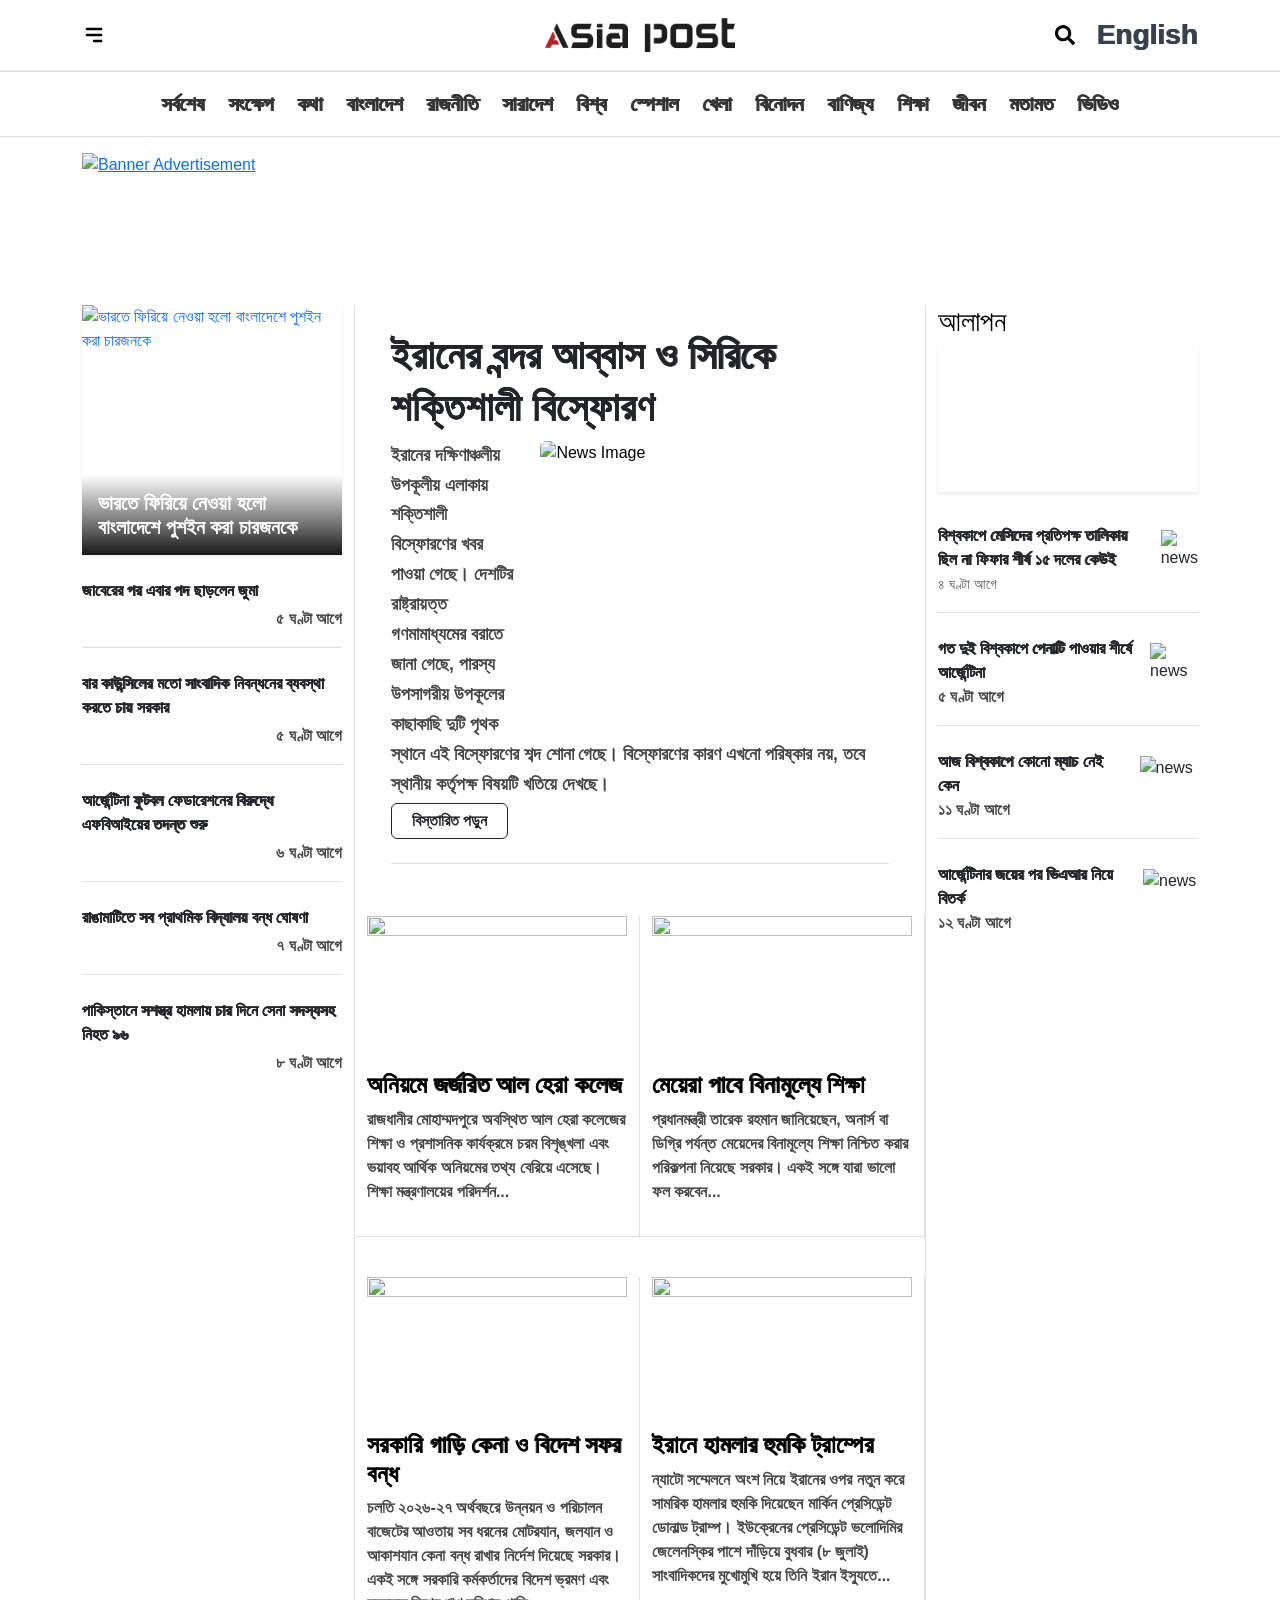
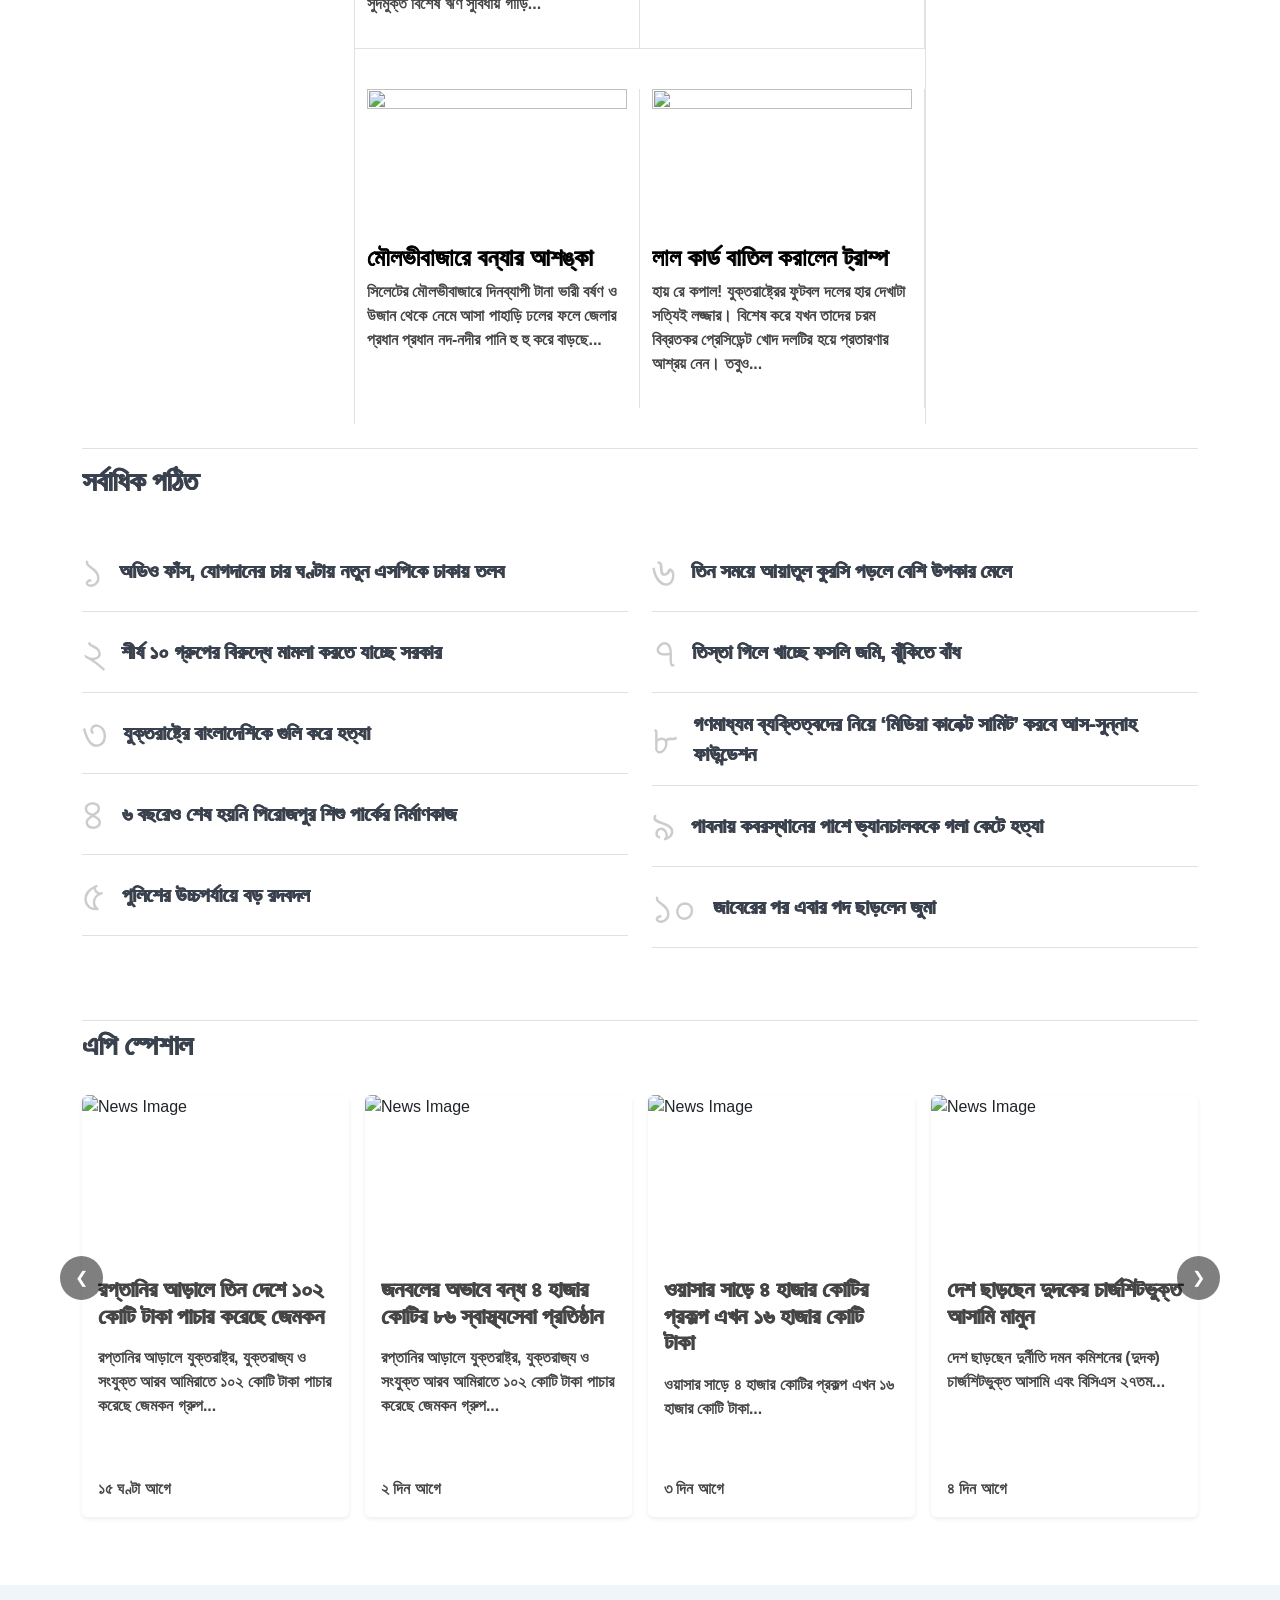
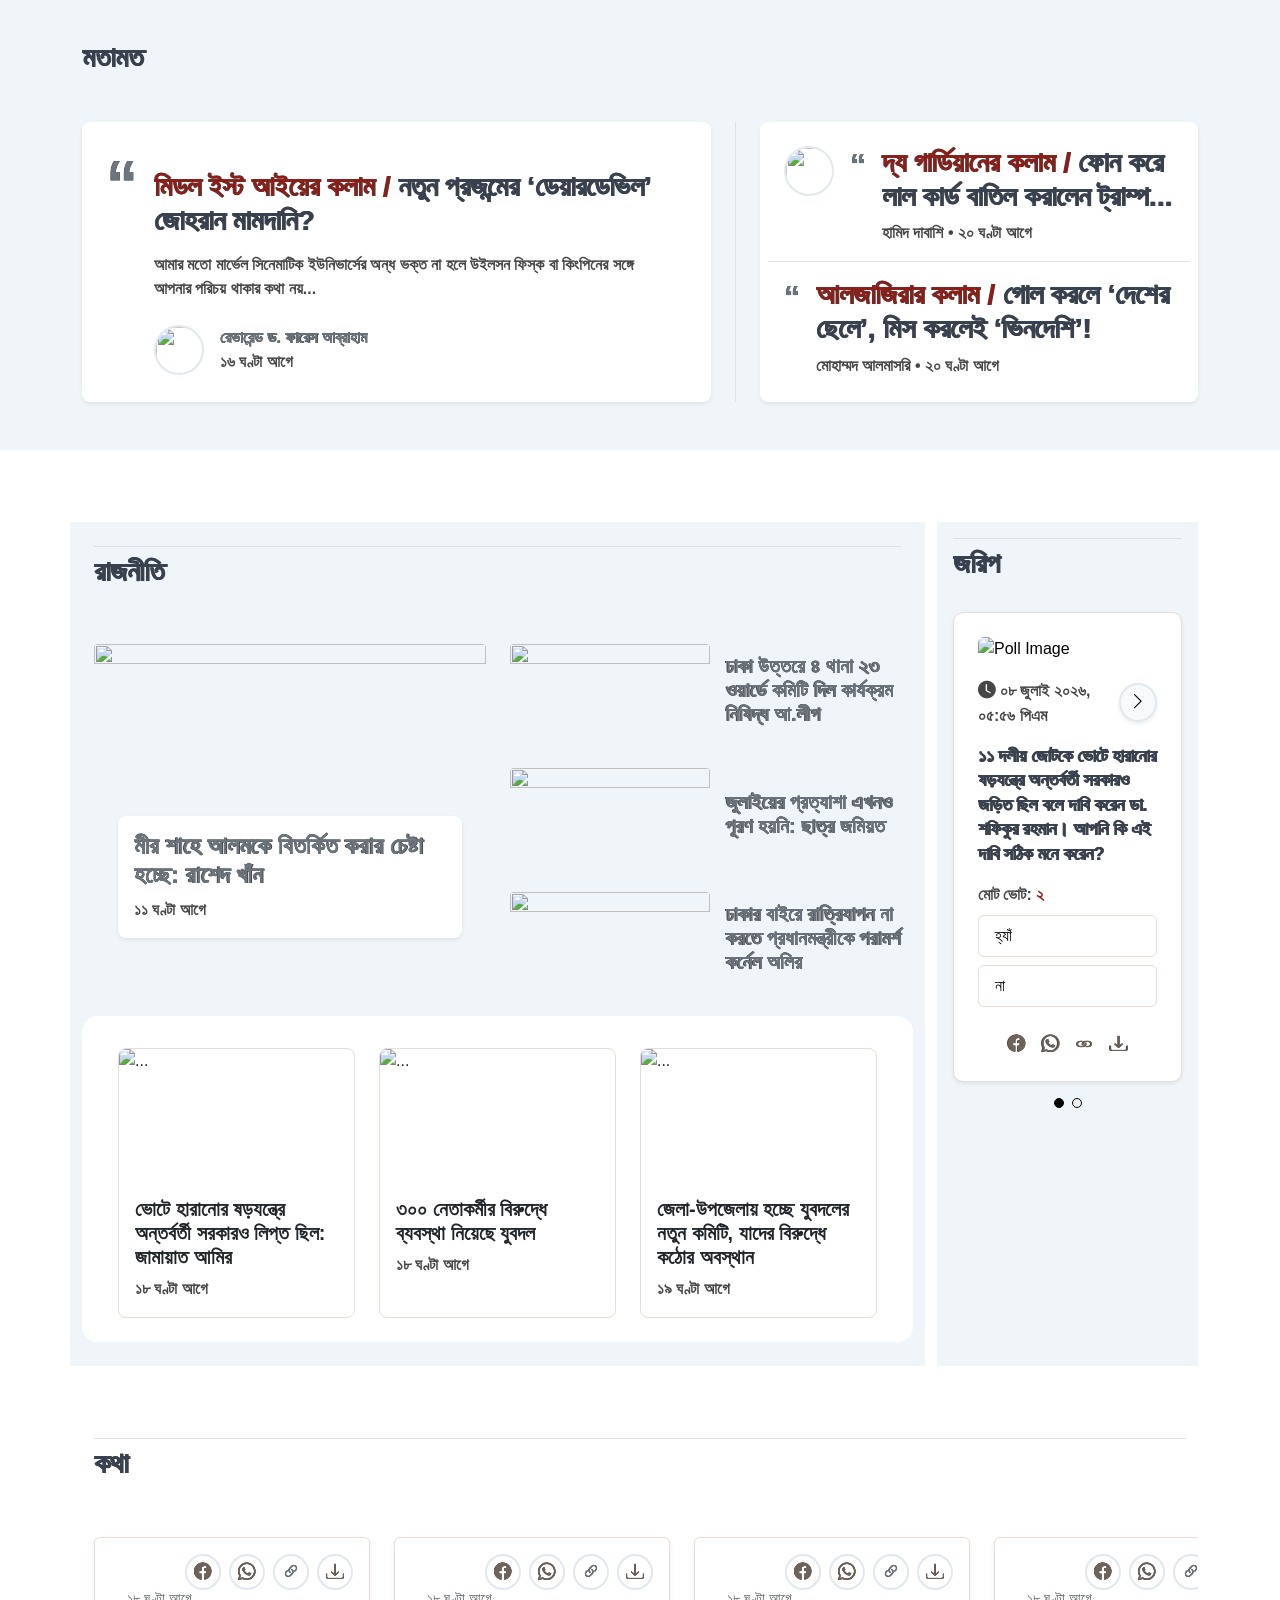
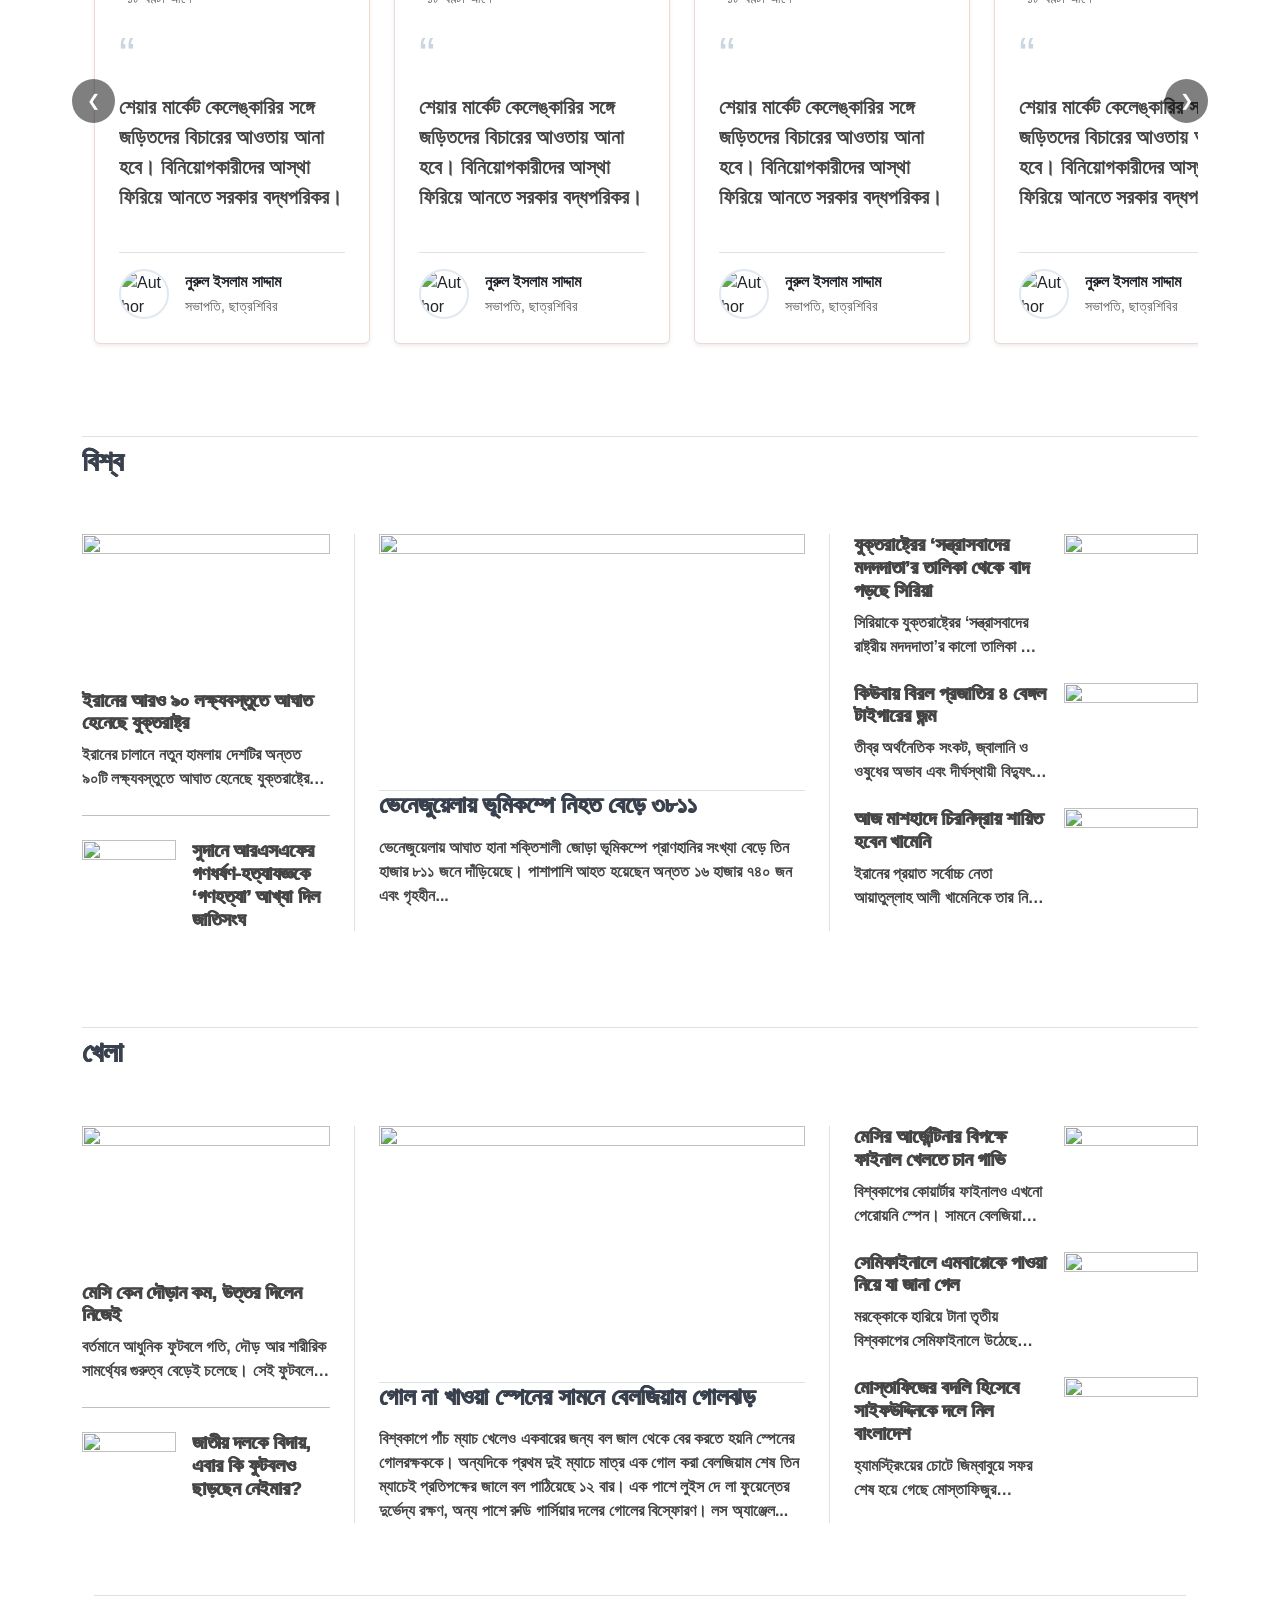
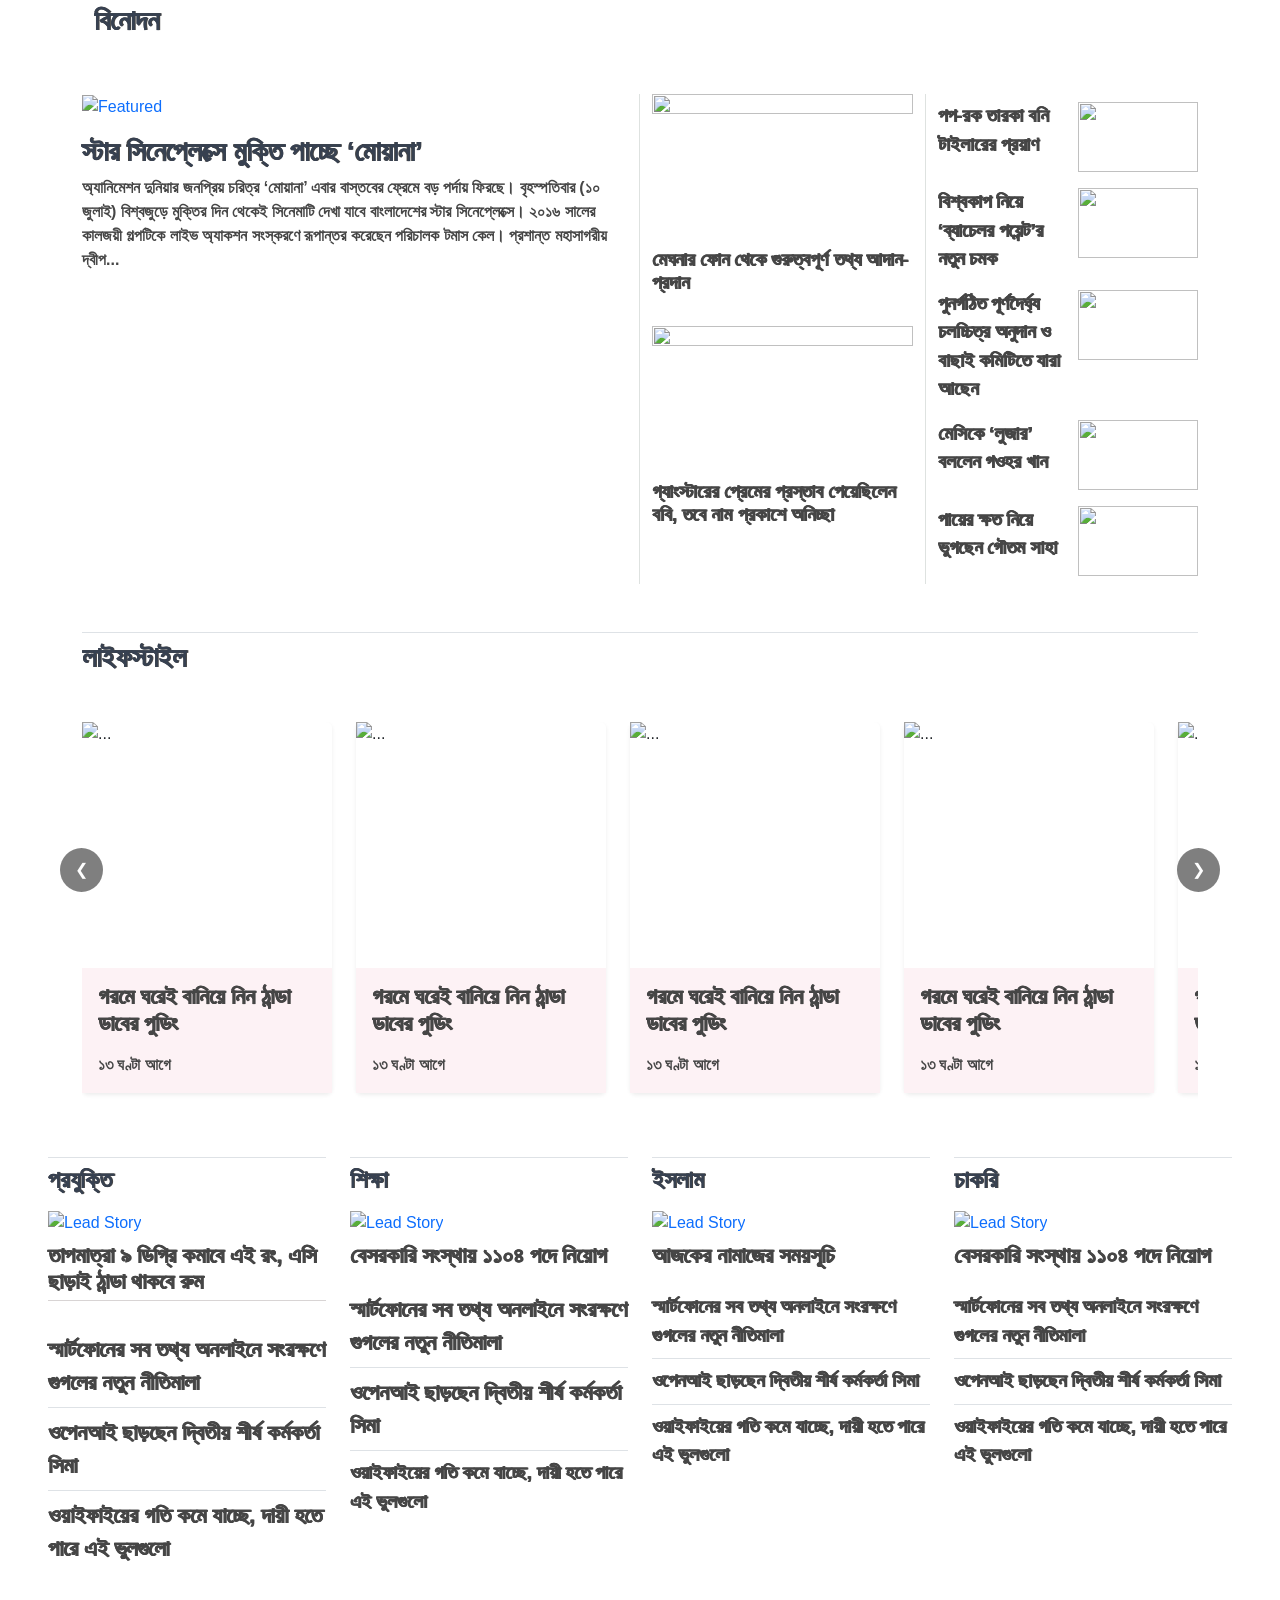
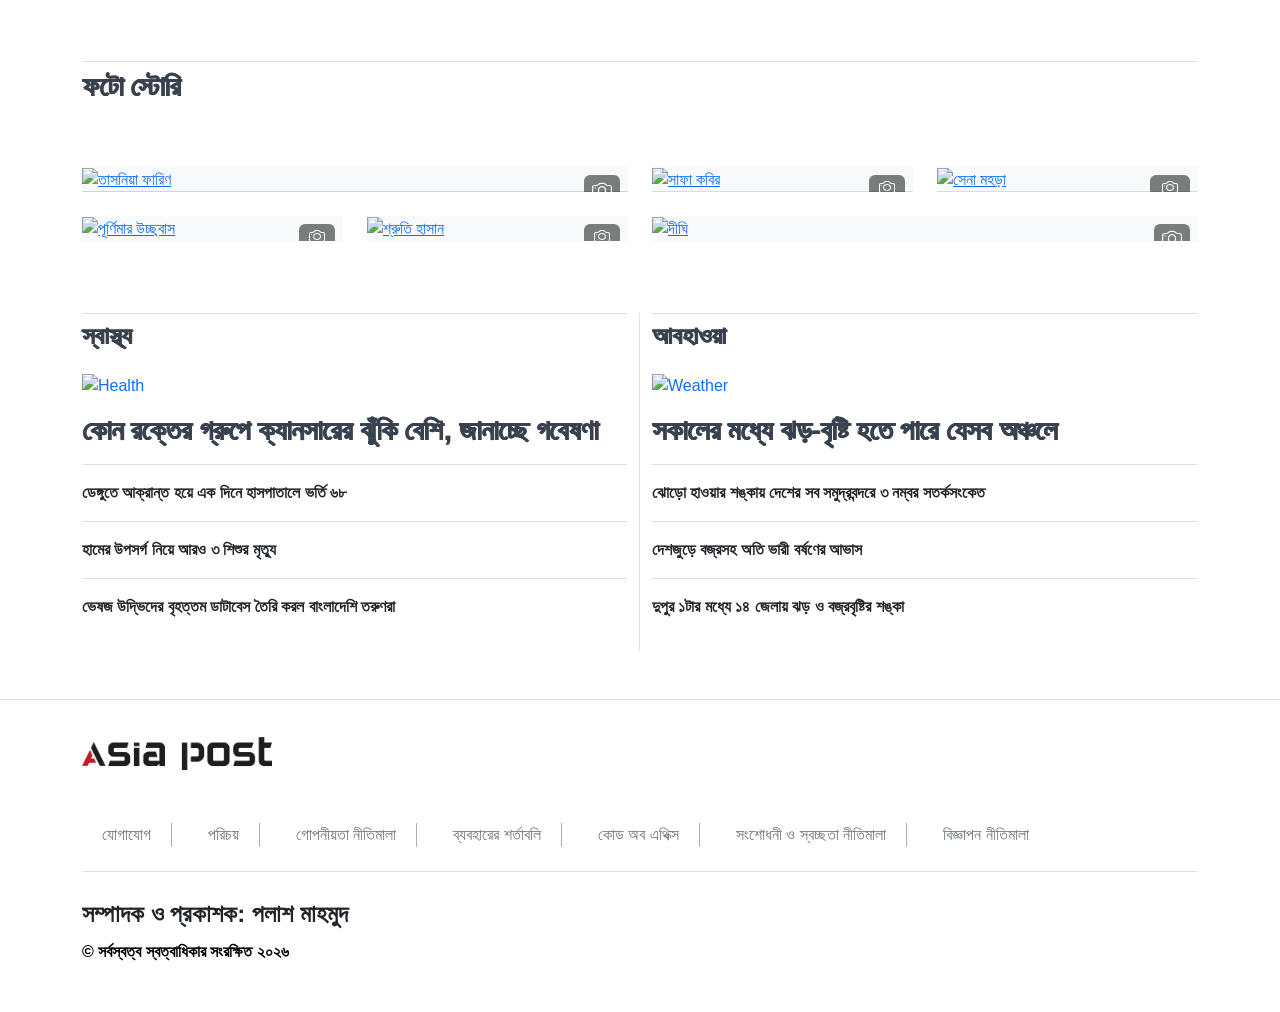
==== index.html @ 10961518 "Added photo gallery section" ====
<!DOCTYPE html>
<html lang="bn">
<head>
    <meta charset="UTF-8">
    <meta name="viewport" content="width=device-width, initial-scale=1.0">
    <title>Asia Post: Dhaka Based Bangla News Portal</title>
    <meta name="description" content="Asia Post is a fast-growing news and multimedia portal delivering the latest news, sports, entertainment, opinion, and video content in both Bengali and English.">

    <link rel="stylesheet" href="https://cloudflare.com">
    <!-- Favicon -->
	<link rel="icon" type="image/png" sizes="32x32" href="logo.png">
    
    <!-- Bootstrap CSS -->
    <link href="https://cdn.jsdelivr.net/npm/bootstrap@5.3.3/dist/css/bootstrap.min.css" rel="stylesheet">
    <link rel="stylesheet" href="https://cdn.jsdelivr.net/npm/bootstrap-icons@1.11.3/font/bootstrap-icons.min.css">
    
    <!-- Custom CSS -->
    <link rel="stylesheet" href="style.css">
</head>
<body>
    <!-- ================= HEADER ================= -->
<div style="position: sticky; top: 0; z-index: 1060;">
    <header class="site-header">

        <div class="container">

            <div class="header-wrapper">

                <!-- LEFT -->
                <div class="header-left">

                    <button
                        class="btn-clean menu-btn"
                        type="button"
                        data-bs-toggle="collapse"
                        data-bs-target="#navMenu"
                        aria-label="Menu">

                        <svg width="24" height="24" viewBox="0 0 20 20" fill="currentColor">
                            <path fill-rule="evenodd"
                                d="M3 5a1 1 0 011-1h12a1 1 0 110 2H4a1 1 0 01-1-1zM3 10a1 1 0 011-1h12a1 1 0 110 2H4a1 1 0 01-1-1zM9 15a1 1 0 011-1h6a1 1 0 110 2h-6a1 1 0 01-1-1z"
                                clip-rule="evenodd">
                            </path>
                        </svg>

                    </button>

                </div>

                <!-- CENTER -->

                <div class="header-logo">
                    <a href="index.html">
                        <img src="logo.png" alt="Asia Post Logo">
                    </a>
                </div>

                <!-- RIGHT -->

                <!-- Action Buttons (Right Aligned) -->
                <div class="header-right">
                    <!-- Search Icon -->
                    <button class="btn-clean" aria-label="Search">
                        <svg height="20" width="20" viewBox="0 0 512 512" fill="currentColor">
                            <path d="M505 442.7L405.3 343c-4.5-4.5-10.6-7-17-7H372c27.6-35.3 44-79.7 44-128C416 93.1 322.9 0 208 0S0 93.1 0 208s93.1 208 208 208c48.3 0 92.7-16.4 128-44v16.3c0 6.4 2.5 12.5 7 17l99.7 99.7c9.4 9.4 24.6 9.4 33.9 0l28.3-28.3c9.4-9.4 9.4-24.6.1-34zM208 336c-70.7 0-128-57.2-128-128 0-70.7 57.2-128 128-128 70.7 0 128 57.2 128 128 0 70.7-57.2 128-128 128z"></path>
                        </svg>
                    </button>

                    <!-- Language Link -->
                    <a href="/english" class="text-decoration-none text-dark fw-semibold fs-5">
                        <span class="desktop-text text-secondary-custom">English</span>
                        <span class="mobile-text text-secondary-custom">EN</span>
                    </a>
                </div>

            </div>

        </div>

    </header>

    <!-- ================= NAVBAR ================= -->

    <nav class="desktop-navbar navbar navbar-expand-lg border-top border-bottom bg-white">

        <div class="container">

            <div class="collapse navbar-collapse" id="navMenu">

                <ul class="navbar-nav mx-auto">

                    <li class="nav-item"><a class="nav-link" href="todays-news">সর্বশেষ</a></li>
                    <li class="nav-item"><a class="nav-link" href="shorts">সংক্ষেপ</a></li>
                    <li class="nav-item"><a class="nav-link" href="kotha">কথা</a></li>
                    <li class="nav-item"><a class="nav-link" href="bangladesh">বাংলাদেশ</a></li>
                    <li class="nav-item"><a class="nav-link" href="politics">রাজনীতি</a></li>
                    <li class="nav-item"><a class="nav-link" href="country-news">সারাদেশ</a></li>
                    <li class="nav-item"><a class="nav-link" href="world">বিশ্ব</a></li>
                    <li class="nav-item"><a class="nav-link" href="ap-special">স্পেশাল</a></li>
                    <li class="nav-item"><a class="nav-link" href="sports">খেলা</a></li>
                    <li class="nav-item"><a class="nav-link" href="entertainment">বিনোদন</a></li>
                    <li class="nav-item"><a class="nav-link" href="business-news">বাণিজ্য</a></li>
                    <li class="nav-item"><a class="nav-link" href="education">শিক্ষা</a></li>
                    <li class="nav-item"><a class="nav-link" href="lifestyle">জীবন</a></li>
                    <li class="nav-item"><a class="nav-link" href="opinion">মতামত</a></li>
                    <li class="nav-item"><a class="nav-link" href="video">ভিডিও</a></li>

                </ul>

            </div>

        </div>

    </nav>
</div>

    <!-- Main Content -->
    <main class="main-content py-4">
        <div class="container banner-container">
            <a href="#" class="d-block group">
                <img src="https://images.asia-post.com/mimages/c019e929-7531-42f6-a6df-66b9bac71327_02_1248X120.png" 
                    alt="Banner Advertisement" 
                    class="img-fluid w-100 banner-image">
            </a>
        </div>
        <section class="container banner-container">
            <div class="row g-4">
                <div class="col-lg-3 d-none d-lg-block border-end border-start-0">
                    <div class="sticky-top" style="top: 80px;">
                        <a href="world" class="group text-decoration-none">
                            <div class="position-relative overflow-hidden mb-4 shadow-sm" style="height: 250px;">
                                <img src="https://images.asia-post.com/original_images/NewsLabAsiaPost03f36de9-ce3d-4b45-bcef-837121e38616.jpg" 
                                    class="w-100 h-100 object-fit-cover" alt="ভারতে ফিরিয়ে নেওয়া হলো বাংলাদেশে পুশইন করা চারজনকে">
                                <div class="position-absolute bottom-0 w-100 p-3 text-white " 
                                    style="background: linear-gradient(to top, rgba(0,0,0,0.9), transparent);">
                                    <h5 class="fw-bold m-0">ভারতে ফিরিয়ে নেওয়া হলো বাংলাদেশে পুশইন করা চারজনকে</h5>
                                </div>
                            </div>
                        </a>

                        <ul class="list-unstyled">
                            <li class="mb-4 pb-3 border-bottom">
                                <a href="#" class="text-decoration-none text-dark fw-bold fs-6 d-block group mb-1 text-secondary">জাবেরের পর এবার পদ ছাড়লেন জুমা</a>
                                <div class="text-muted small text-secondary-custom3 text-end">৫ ঘণ্টা আগে</div>
                            </li>
                            <li class="mb-4 pb-3 border-bottom">
                                <a href="#" class="text-decoration-none text-dark fw-bold fs-6 d-block group mb-1 text-secondary">বার কাউন্সিলের মতো সাংবাদিক নিবন্ধনের ব্যবস্থা করতে চায় সরকার</a>
                                <div class="text-muted small text-secondary-custom3 text-end">৫ ঘণ্টা আগে</div>
                            </li>
                            <li class="mb-4 pb-3 border-bottom">
                                <a href="#" class="text-decoration-none text-dark fw-bold fs-6 d-block group mb-1 text-secondary">আর্জেন্টিনা ফুটবল ফেডারেশনের বিরুদ্ধে এফবিআইয়ের তদন্ত শুরু</a>
                                <div class="text-muted small text-secondary-custom3 text-end">৬ ঘণ্টা আগে</div>
                            </li>
                            <li class="mb-4 pb-3 border-bottom">
                                <a href="#" class="text-decoration-none text-dark fw-bold fs-6 d-block group mb-1 text-secondary">রাঙামাটিতে সব প্রাথমিক বিদ্যালয় বন্ধ ঘোষণা</a>
                                <div class="text-muted small text-secondary-custom3 text-end">৭ ঘণ্টা আগে</div>
                            </li>
                            <li class="mb-4 pb-3">
                                <a href="#" class="text-decoration-none text-dark fw-bold fs-6 d-block group mb-1 text-secondary">পাকিস্তানে সশস্ত্র হামলায় চার দিনে সেনা সদস্যসহ নিহত ৯৬</a>
                                <div class="text-muted small text-secondary-custom3 text-end">৮ ঘণ্টা আগে</div>
                            </li>
                        </ul>
                    </div>
                </div>



                <div class="col-lg-6">
                    <div class="mb-1 p-4 rounded-3" style="transition: none !important; transform: none !important; box-shadow: none !important; background-color: #fff;">
                        <div class="card-body" style="border-bottom: 1px solid #dee2e6; padding-bottom: 24px; display: flow-root;">
                            <!-- Headline -->
                            <h1 class="fw-bold text-dark text-secondary" style="line-height: 1.3;">ইরানের বন্দর আব্বাস ও সিরিকে শক্তিশালী বিস্ফোরণ</h1>
                            
                            <!-- Image (Floated Right) -->
                            <img src="https://images.asia-post.com/original_images/NewsLabAsiaPost3347b56f-49ed-4675-a514-a2277cf62eea.jpg" 
                                class="img-fluid rounded news-image-float ms-4 mb-3" 
                                alt="News Image" 
                                style="height: 260px; object-fit: cover;">

                            <!-- Text Content -->
                            <p class="text-secondary-custom0 mb-1" style="font-size: 1.1rem; line-height: 1.7;">
                                ইরানের দক্ষিণাঞ্চলীয় উপকূলীয় এলাকায় শক্তিশালী বিস্ফোরণের খবর পাওয়া গেছে। দেশটির রাষ্ট্রায়ত্ত গণমামাধ্যমের বরাতে জানা গেছে, পারস্য উপসাগরীয় উপকূলের কাছাকাছি দুটি পৃথক স্থানে এই বিস্ফোরণের শব্দ শোনা গেছে। বিস্ফোরণের কারণ এখনো পরিষ্কার নয়, তবে স্থানীয় কর্তৃপক্ষ বিষয়টি খতিয়ে দেখছে।
                            </p>
                            
                            <!-- Button -->
                            <button class="btn btn-outline-dark" style="font-size: 1rem; font-weight: 600; border-width: 1px; padding: 5px 20px;">
                                বিস্তারিত পড়ুন
                            </button>
                        </div>
                    </div>
                    <div class="row g-4">
                        <div class="col-6 pb-3 mb-3 border-bottom-right"><img src="https://images.asia-post.com/original_images/NewsLabAsiaPost18aa36c1-7e7c-4822-96c3-1573c18c3f63.webp" class="img-fluid"><h4 class="fw-bold mt-2 bold-headline">অনিয়মে জর্জরিত আল হেরা কলেজ</h4>
                            <p class="text-secondary-custom3">রাজধানীর মোহাম্মদপুরে অবস্থিত আল হেরা কলেজের শিক্ষা ও প্রশাসনিক কার্যক্রমে চরম বিশৃঙ্খলা এবং ভয়াবহ আর্থিক অনিয়মের তথ্য বেরিয়ে এসেছে। শিক্ষা মন্ত্রণালয়ের পরিদর্শন...</p></div>
                        <div class="col-6 pb-3 mb-3 border-bottom-right"><img src="https://images.asia-post.com/original_images/NewsLabAsiaPosta2c2814d-e84b-4403-bf9f-1be9eb2df05a.webp" class="img-fluid"><h4 class="fw-bold mt-2 bold-headline">মেয়েরা পাবে বিনামূল্যে শিক্ষা</h4>
                            <p class="text-secondary-custom3">প্রধানমন্ত্রী তারেক রহমান জানিয়েছেন, অনার্স বা ডিগ্রি পর্যন্ত মেয়েদের বিনামূল্যে শিক্ষা নিশ্চিত করার পরিকল্পনা নিয়েছে সরকার। একই সঙ্গে যারা ভালো ফল করবেন...</p></div>
                        <div class="col-6 pb-3 mb-3 border-bottom-right"><img src="https://images.asia-post.com/original_images/NewsLabAsiaPost47600f69-653b-4f07-90c8-a1fddb64bb72.jpg" class="img-fluid"><h4 class="fw-bold mt-2 bold-headline">সরকারি গাড়ি কেনা ও বিদেশ সফর বন্ধ</h4>
                            <p class="text-secondary-custom3">চলতি ২০২৬-২৭ অর্থবছরে উন্নয়ন ও পরিচালন বাজেটের আওতায় সব ধরনের মোটরযান, জলযান ও আকাশযান কেনা বন্ধ রাখার নির্দেশ দিয়েছে সরকার। একই সঙ্গে সরকারি কর্মকর্তাদের বিদেশ ভ্রমণ এবং সুদমুক্ত বিশেষ ঋণ সুবিধায় গাড়ি...</p></div>
                        <div class="col-6 pb-3 mb-3 border-bottom-right"><img src="https://images.asia-post.com/original_images/NewsLabAsiaPost28972773-5bdf-4322-aaad-13db85332f03.jpg" class="img-fluid"><h4 class="fw-bold mt-2 bold-headline">ইরানে হামলার হুমকি ট্রাম্পের</h4>
                            <p class="text-secondary-custom3">ন্যাটো সম্মেলনে অংশ নিয়ে ইরানের ওপর নতুন করে সামরিক হামলার হুমকি দিয়েছেন মার্কিন প্রেসিডেন্ট ডোনাল্ড ট্রাম্প। ইউক্রেনের প্রেসিডেন্ট ভলোদিমির জেলেনস্কির পাশে দাঁড়িয়ে বুধবার (৮ জুলাই) সাংবাদিকদের মুখোমুখি হয়ে তিনি ইরান ইস্যুতে...</p></div>
                        <div class="col-6 pb-3 mb-3 border-right-only"><img src="https://images.asia-post.com/original_images/NewsLabAsiaPost4e229dc0-b7e0-4973-b12d-7d0ea5623ffd.jpg" class="img-fluid"><h4 class="fw-bold mt-2 bold-headline">মৌলভীবাজারে বন্যার আশঙ্কা</h4>
                            <p class="text-secondary-custom3">সিলেটের মৌলভীবাজারে দিনব্যাপী টানা ভারী বর্ষণ ও উজান থেকে নেমে আসা পাহাড়ি ঢলের ফলে জেলার প্রধান প্রধান নদ-নদীর পানি হু হু করে বাড়ছে...</p></div>
                        <div class="col-6 pb-3 mb-3 border-right-only"><img src="https://images.asia-post.com/original_images/NewsLabAsiaPost17dd9f91-31e4-4144-a16a-11d4eefed91d.jpg" class="img-fluid"><h4 class="fw-bold mt-2 bold-headline">লাল কার্ড বাতিল করালেন ট্রাম্প</h4>
                            <p class="text-secondary-custom3">হায় রে কপাল! যুক্তরাষ্ট্রের ফুটবল দলের হার দেখাটা সত্যিই লজ্জার। বিশেষ করে যখন তাদের চরম বিব্রতকর প্রেসিডেন্ট খোদ দলটির হয়ে প্রতারণার আশ্রয় নেন। তবুও...</p></div>
                    </div>
                </div>

                <aside class="col-lg-3 border-left-only">
                    <div class="sticky-top" style="top: 80px;">
                        <div class="mb-4">
                            <h4 class="font-weight-bold h3">আলাপন</h4>
                            <div class="ratio ratio-16x9 overflow-hidden shadow-sm">
                                <iframe src="https://www.youtube.com/embed/Ps0cf9kw6Tc?autoplay=1&mute=1" allowfullscreen title="আলাপন"></iframe>
                            </div>
                        </div>

                        <div class="list-group list-group-flush">
                            <a href="#" class="list-group-item px-0 mb-3 border-bottom pb-3 group text-decoration-none">
                                <div class="d-flex align-items-center gap-3">
                                    <div class="flex-grow-1">
                                        <div class="fw-bold text-dark text-secondary">বিশ্বকাপে মেসিদের প্রতিপক্ষ তালিকায় ছিল না ফিফার শীর্ষ ১৫ দলের কেউই</div>
                                        <small class="text-muted">৪ ঘণ্টা আগে</small>
                                    </div>
                                    <img src="https://images.asia-post.com/original_images/NewsLabAsiaPost580cc492-4e25-40cd-892c-4bdfde341859.webp" width="60" height="60" class="object-fit-cover" alt="news">
                                </div>
                            </a>

                            <a href="#" class="list-group-item px-0 mb-3 border-bottom pb-3 group text-decoration-none">
                                <div class="d-flex align-items-center gap-3">
                                    <div class="flex-grow-1">
                                        <div class="fw-bold text-dark text-secondary">গত দুই বিশ্বকাপে পেনাল্টি পাওয়ার শীর্ষে আর্জেন্টিনা</div>
                                        <small class="text-muted text-secondary-custom3">৫ ঘণ্টা আগে</small>
                                    </div>
                                    <img src="https://images.asia-post.com/original_images/NewsLabAsiaPost0004c8ee-12fa-4b05-83de-341c6aaaea7e.webp" width="60" height="60" class="object-fit-cover" alt="news">
                                </div>
                            </a>

                            <a href="#" class="list-group-item px-0 mb-3 border-bottom pb-3 group text-decoration-none">
                                <div class="d-flex align-items-center gap-3">
                                    <div class="flex-grow-1">
                                        <div class="fw-bold text-dark text-secondary">আজ বিশ্বকাপে কোনো ম্যাচ নেই কেন</div>
                                        <small class="text-muted text-secondary-custom3">১১ ঘণ্টা আগে</small>
                                    </div>
                                    <img src="https://images.asia-post.com/original_images/NewsLabAsiaPost1e77b760-280c-417a-b2e5-6525614c3381.webp" width="60" height="60" class="object-fit-cover" alt="news">
                                </div>
                            </a>

                            <a href="#" class="list-group-item px-0 border-0 mb-3 group">
                                <div class="d-flex align-items-center gap-3">
                                    <div class="flex-grow-1">
                                        <div class="fw-bold text-dark text-secondary">আর্জেন্টিনার জয়ের পর ভিএআর নিয়ে বিতর্ক</div>
                                        <small class="text-muted text-secondary-custom3">১২ ঘণ্টা আগে</small>
                                    </div>
                                    <img src="https://images.asia-post.com/original_images/NewsLabAsiaPoste3aae4c3-0497-4014-8610-412ed42d3180.jpg" width="60" height="60" class="object-fit-cover" alt="news">
                                </div>
                            </a>
                        </div>
                    </div>
                </aside>
            </div>
        </section>
    </main>
    
    <!-- Most Read -->
    <section class="mb-5 py-4">
        <div class="container">
            <div class="border-top border-secondary-custom font-weight-bold text-secondary-custom h3 pb-4 pt-3">
                সর্বাধিক পঠিত
            </div>
            
            <div class="row">
                <div class="col-lg-6">
                    <a href="#" class="text-decoration-none d-block group">
                        <div class="border-bottom py-3 d-flex align-items-center gap-3">
                            <span class="display-6 font-weight-bold text-muted-custom">১</span>
                            <div class="text-secondary-custom font-weight-bold fs-5">অডিও ফাঁস, যোগদানের চার ঘণ্টায় নতুন এসপিকে ঢাকায় তলব</div>
                        </div>
                    </a>
                    <a href="#" class="text-decoration-none d-block group">
                        <div class="border-bottom py-3 d-flex align-items-center gap-3">
                            <span class="display-6 font-weight-bold text-muted-custom">২</span>
                            <div class="text-secondary-custom font-weight-bold fs-5">শীর্ষ ১০ গ্রুপের বিরুদ্ধে মামলা করতে যাচ্ছে সরকার</div>
                        </div>
                    </a>
                    <a href="#" class="text-decoration-none d-block group">
                        <div class="border-bottom py-3 d-flex align-items-center gap-3">
                            <span class="display-6 font-weight-bold text-muted-custom">৩</span>
                            <div class="text-secondary-custom font-weight-bold fs-5">যুক্তরাষ্ট্রে বাংলাদেশিকে গুলি করে হত্যা</div>
                        </div>
                    </a>
                    <a href="#" class="text-decoration-none d-block group">
                        <div class="border-bottom py-3 d-flex align-items-center gap-3">
                            <span class="display-6 font-weight-bold text-muted-custom">৪</span>
                            <div class="text-secondary-custom font-weight-bold fs-5">৬ বছরেও শেষ হয়নি পিরোজপুর শিশু পার্কের নির্মাণকাজ</div>
                        </div>
                    </a>
                    <a href="#" class="text-decoration-none d-block group">
                        <div class="border-bottom py-3 d-flex align-items-center gap-3">
                            <span class="display-6 font-weight-bold text-muted-custom">৫</span>
                            <div class="text-secondary-custom font-weight-bold fs-5">পুলিশের উচ্চপর্যায়ে বড় রদবদল</div>
                        </div>
                    </a>
                </div>

                <div class="col-lg-6">
                    <a href="#" class="text-decoration-none d-block group">
                        <div class="border-bottom py-3 d-flex align-items-center gap-3">
                            <span class="display-6 font-weight-bold text-muted-custom">৬</span>
                            <div class="text-secondary-custom font-weight-bold fs-5">তিন সময়ে আয়াতুল কুরসি পড়লে বেশি উপকার মেলে</div>
                        </div>
                    </a>
                    <a href="#" class="text-decoration-none d-block group">
                        <div class="border-bottom py-3 d-flex align-items-center gap-3">
                            <span class="display-6 font-weight-bold text-muted-custom">৭</span>
                            <div class="text-secondary-custom font-weight-bold fs-5">তিস্তা গিলে খাচ্ছে ফসলি জমি, ঝুঁকিতে বাঁধ</div>
                        </div>
                    </a>
                    <a href="#" class="text-decoration-none d-block group">
                        <div class="border-bottom py-3 d-flex align-items-center gap-3">
                            <span class="display-6 font-weight-bold text-muted-custom">৮</span>
                            <div class="text-secondary-custom font-weight-bold fs-5">গণমাধ্যম ব্যক্তিত্বদের নিয়ে ‘মিডিয়া কানেক্ট সামিট’ করবে আস-সুন্নাহ ফাউন্ডেশন</div>
                        </div>
                    </a>
                    <a href="#" class="text-decoration-none d-block group">
                        <div class="border-bottom py-3 d-flex align-items-center gap-3">
                            <span class="display-6 font-weight-bold text-muted-custom">৯</span>
                            <div class="text-secondary-custom font-weight-bold fs-5">পাবনায় কবরস্থানের পাশে ভ্যানচালককে গলা কেটে হত্যা</div>
                        </div>
                    </a>
                    <a href="#" class="text-decoration-none d-block group">
                        <div class="border-bottom py-3 d-flex align-items-center gap-3">
                            <span class="display-6 font-weight-bold text-muted-custom">১০</span>
                            <div class="text-secondary-custom font-weight-bold fs-5">জাবেরের পর এবার পদ ছাড়লেন জুমা</div>
                        </div>
                    </a>
                </div>
            </div>
        </div>
    </section>

    <!--AP Special-->
    <section class="my-5">
        <div class="container slider-container-wrapper">
            <a href="ap-special" class="text-decoration-none">
                <div class="border-top border-secondary-custom font-weight-bold text-secondary-custom h3 pb-4 pt-2">
                    এপি স্পেশাল
                </div>
            </a>
            <button class="slider-btn prev-btn" onclick="scrollSlider(-300)">&#10094;</button>
            <button class="slider-btn next-btn" onclick="scrollSlider(300)">&#10095;</button>

            <div class="row g-3 flex-nowrap overflow-x-auto" id="ap-slider" style="scrollbar-width: none;">
                <div class="col-md-3">
                    <a href="#" class="text-decoration-none h-100 d-block ap-card">
                        <div class="card h-100 border-0 shadow-sm overflow-hidden">
                            <div class="img-wrapper">
                                <img src="https://images.asia-post.com/original_images/NewsLabAsiaPost499f03a5-99b4-46c4-b6e4-cc036c8b0d97.webp" class="card-img-top" alt="News Image">
                            </div>
                            <div class="card-body bg-white d-flex flex-column">
                                <h5 class="fw-bold text-dark-custom text-secondary-custom1">রপ্তানির আড়ালে তিন দেশে ১০২ কোটি টাকা পাচার করেছে জেমকন</h5>
                                <p class="text-muted small text-secondary-custom3 mt-2">রপ্তানির আড়ালে যুক্তরাষ্ট্র, যুক্তরাজ্য ও সংযুক্ত আরব আমিরাতে ১০২ কোটি টাকা পাচার করেছে জেমকন গ্রুপ...</p>
                                <div class="mt-auto pt-3 text-muted small text-secondary-custom3">১৫ ঘণ্টা আগে</div>
                            </div>
                        </div>
                    </a>
                </div>
                <div class="col-md-3">
                    <a href="#" class="text-decoration-none h-100 d-block ap-card">
                        <div class="card h-100 border-0 shadow-sm overflow-hidden">
                            <div class="img-wrapper">
                                <img src="https://images.asia-post.com/original_images/NewsLabAsiaPoste122719b-7e3c-4663-82b0-6d443d33c5bd.jpg" class="card-img-top" alt="News Image">
                            </div>
                            <div class="card-body bg-white d-flex flex-column">
                                <h5 class="fw-bold text-dark-custom text-secondary-custom1">জনবলের অভাবে বন্ধ ৪ হাজার কোটির ৮৬ স্বাস্থ্যসেবা প্রতিষ্ঠান</h5>
                                <p class="text-muted small text-secondary-custom3 mt-2">রপ্তানির আড়ালে যুক্তরাষ্ট্র, যুক্তরাজ্য ও সংযুক্ত আরব আমিরাতে ১০২ কোটি টাকা পাচার করেছে জেমকন গ্রুপ...</p>
                                <div class="mt-auto pt-3 text-muted small text-secondary-custom3">২ দিন আগে</div>
                            </div>
                        </div>
                    </a>
                </div>
                <div class="col-md-3">
                    <a href="#" class="text-decoration-none h-100 d-block ap-card">
                        <div class="card h-100 border-0 shadow-sm overflow-hidden">
                            <div class="img-wrapper">
                                <img src="https://images.asia-post.com/original_images/NewsLabAsiaPostadb7ef65-834d-46ab-b2e8-8a2517be7c6e.jpg" class="card-img-top" alt="News Image">
                            </div>
                            <div class="card-body bg-white d-flex flex-column">
                                <h5 class="fw-bold text-dark-custom text-secondary-custom1">ওয়াসার সাড়ে ৪ হাজার কোটির প্রকল্প এখন ১৬ হাজার কোটি টাকা</h5>
                                <p class="text-muted small text-secondary-custom3 mt-2">ওয়াসার সাড়ে ৪ হাজার কোটির প্রকল্প এখন ১৬ হাজার কোটি টাকা...</p>
                                <div class="mt-auto pt-3 text-muted small text-secondary-custom3">৩ দিন আগে</div>
                            </div>
                        </div>
                    </a>
                </div>
                <div class="col-md-3">
                    <a href="#" class="text-decoration-none h-100 d-block ap-card">
                        <div class="card h-100 border-0 shadow-sm overflow-hidden">
                            <div class="img-wrapper">
                                <img src="https://images.asia-post.com/original_images/NewsLabAsiaPost6a4adfc7-ad06-4c07-a036-598627a3b291.jpg  " class="card-img-top" alt="News Image">
                            </div>
                            <div class="card-body bg-white d-flex flex-column">
                                <h5 class="fw-bold text-dark-custom text-secondary-custom1">দেশ ছাড়ছেন দুদকের চার্জশিটভুক্ত আসামি মামুন</h5>
                                <p class="text-muted small text-secondary-custom3 mt-2">দেশ ছাড়ছেন দুর্নীতি দমন কমিশনের (দুদক) চার্জশিটভুক্ত আসামি এবং বিসিএস ২৭তম...</p>
                                <div class="mt-auto pt-3 text-muted small text-secondary-custom3">৪ দিন আগে</div>
                            </div>
                        </div>
                    </a>
                </div>
                <div class="col-md-3">
                    <a href="#" class="text-decoration-none h-100 d-block ap-card">
                        <div class="card h-100 border-0 shadow-sm overflow-hidden">
                            <div class="img-wrapper">
                                <img src="https://images.asia-post.com/original_images/NewsLabAsiaPostd36bac8c-5eb7-4b1a-85c5-5c4e2094c8f1.jpg" class="card-img-top" alt="News Image">
                            </div>
                            <div class="card-body bg-white d-flex flex-column">
                                <h5 class="fw-bold text-dark-custom text-secondary-custom1">রপ্তানির আড়ালে তিন দেশে ১০২ কোটি টাকা পাচার করেছে জেমকন</h5>
                                <p class="text-muted small text-secondary-custom3 mt-2">রপ্তানির আড়ালে যুক্তরাষ্ট্র, যুক্তরাজ্য ও সংযুক্ত আরব আমিরাতে ১০২ কোটি টাকা পাচার করেছে জেমকন গ্রুপ...</p>
                                <div class="mt-auto pt-3 text-muted small text-secondary-custom3">১৫ ঘণ্টা আগে</div>
                            </div>
                        </div>
                    </a>
                </div>
                <div class="col-md-3">
                    <a href="#" class="text-decoration-none h-100 d-block ap-card">
                        <div class="card h-100 border-0 shadow-sm overflow-hidden">
                            <div class="img-wrapper">
                                <img src="https://images.asia-post.com/original_images/NewsLabAsiaPost86a96ecc-3ac5-4fb5-bb51-a8a2f524d78a.jpg" class="card-img-top" alt="News Image">
                            </div>
                            <div class="card-body bg-white d-flex flex-column">
                                <h5 class="fw-bold text-dark-custom text-secondary-custom1">ডাকের গাড়িতে বিলির ব্যবসা, আমের বদলে চলছে ই-কমার্সের পার্সেল</h5>
                                <p class="text-muted small text-secondary-custom3 mt-2">রপ্তানির আড়ালে যুক্তরাষ্ট্র, যুক্তরাজ্য ও সংযুক্ত আরব আমিরাতে ১০২ কোটি টাকা পাচার করেছে জেমকন গ্রুপ...</p>
                                <div class="mt-auto pt-3 text-muted small text-secondary-custom3">১৫ ঘণ্টা আগে</div>
                            </div>
                        </div>
                    </a>
                </div>
            </div>
        </div>
    </section>

    <!--Opinion-->
    <section class="bg-light py-5 mb-5">
        <div class="container">
            <a href="opinion" class="text-decoration-none d-block mb-4">
                <div class=" font-weight-bold text-secondary-custom h3 pt-2">
                    মতামত
                </div>
            </a>

            <div class="row g-4">
                <div class="col-lg-7 d-flex">
                    <a href="#" class="text-decoration-none d-block group">
                        <div class="card border-0 p-4 shadow-sm h-100 rounded-3 d-flex flex-row">
                            <span class="display-3 text-secondary fw-bold me-3">“</span>
                            <div>
                                <h4 class="fw-bold text-secondary-custom mb-3 mt-4">
                                    <span class="text-danger">মিডল ইস্ট আইয়ের কলাম /</span> নতুন প্রজন্মের ‘ডেয়ারডেভিল’ জোহরান মামদানি?
                                </h4>
                                <p class="text-muted text-secondary-custom3 mt-2" style="padding-right: 2rem;">আমার মতো মার্ভেল সিনেমাটিক ইউনিভার্সের অন্ধ ভক্ত না হলে উইলসন ফিস্ক বা কিংপিনের সঙ্গে আপনার পরিচয় থাকার কথা নয়...</p>
                                <div class="d-flex align-items-center mt-4">
                                    <img src="https://www.asia-post.com/favicon.ico" class="rounded-circle me-3" width="50" height="50">
                                    <div>
                                        <div class="fw-bold text-secondary">রেভারেন্ড ড. ফারেস আব্রাহাম</div>
                                        <small class="text-muted text-secondary-custom3">১৬ ঘণ্টা আগে</small>
                                    </div>
                                </div>
                            </div>
                        </div>
                    </a>
                </div>

                <div class="col-lg-5 border-start border-secondary-light ps-lg-4">
                    <div class="bg-white p-2 rounded-3 shadow-sm">
                        <a href="#" class="text-decoration-none d-block group p-3 border-bottom">
                            <div class="d-flex align-items-start">
                                <img src="https://images.asia-post.com/original_images/NewsLabAsiaPost8fdb0355-b712-4c87-93b1-db19722465cb.jpg" class="rounded-circle me-3" width="50" height="50">
                                <span class="h2 text-secondary fw-bold me-3">“</span>
                                <div class="flex-grow-1">
                                    <h6 class="fw-bold text-secondary-custom mb-2">
                                        <span class="text-danger">দ্য গার্ডিয়ানের কলাম /</span> ফোন করে লাল কার্ড বাতিল করালেন ট্রাম্প...
                                    </h6>
                                    <small class="text-muted text-secondary-custom3">হামিদ দাবাশি • ২০ ঘণ্টা আগে</small>
                                </div>
                            </div>
                        </a>
                        <a href="#" class="text-decoration-none d-block group p-3">
                            <div class="d-flex align-items-start">
                                <span class="h2 text-secondary fw-bold me-3">“</span>
                                <div class="flex-grow-1">
                                    <h6 class="fw-bold text-secondary-custom mb-2">
                                        <span class="text-danger">আলজাজিরার কলাম /</span> গোল করলে ‘দেশের ছেলে’, মিস করলেই ‘ভিনদেশি’!
                                    </h6>
                                    <small class="text-muted text-secondary-custom3">মোহাম্মদ আলমাসরি • ২০ ঘণ্টা আগে</small>
                                </div>
                            </div>
                        </a>
                    </div>
                </div>
            </div>
        </div>
    </section>

     <!--Politics-->
    <section class="mb-5 py-4">
        <div class="container">
            <div class="row justify-content-center">
                <div class="col-lg-9 bg-light p-4">
                    
                    <a href="politics" class="text-decoration-none">
                        <div class="border-top border-secondary-custom font-weight-bold text-secondary-custom h3 pb-4 pt-2">
                            রাজনীতি
                        </div>
                    </a>

                    <div class="row g-4 mb-4">
                        <div class="col-lg-6">
                            <a href="#" class="text-decoration-none d-block group">
                                <div class="position-relative">
                                    <img src="https://images.asia-post.com/original_images/NewsLabAsiaPost0ab2d3be-b32f-4b92-9492-0f2d5d2cebd6.jpg" class="img-fluid w-100 rounded-1">
                                    <div class="card-layer border-0 shadow-sm p-3 mx-lg-4 mt-lg-n5 position-lg-absolute">
                                        <h4 class="fw-bold text-secondary">মীর শাহে আলমকে বিতর্কিত করার চেষ্টা হচ্ছে: রাশেদ খাঁন</h4>
                                        <small class="text-muted text-secondary-custom3">১১ ঘণ্টা আগে</small>
                                    </div>
                                </div>
                            </a>
                        </div>

                        <div class="col-lg-6">
                            <div class="d-flex flex-column gap-4">
                                <a href="#" class="text-decoration-none d-flex gap-3 align-items-center d-block group">
                                    <img src="https://images.asia-post.com/original_images/NewsLabAsiaPost212c2067-49bf-4b55-bded-c80540b46b63.webp" width="100" class="rounded-1">
                                    <h5 class="fw-bold text-secondary">ঢাকা উত্তরে ৪ থানা ২৩ ওয়ার্ডে কমিটি দিল কার্যক্রম নিষিদ্ধ আ.লীগ</h5>
                                </a>
                                <a href="#" class="text-decoration-none d-flex gap-3 align-items-center d-block group">
                                    <img src="https://images.asia-post.com/original_images/NewsLabAsiaPostd419f84f-db4f-4ad5-84bb-c90afc7f22b9.jpg" width="100" class="rounded-1">
                                    <h5 class="fw-bold text-secondary">জুলাইয়ের প্রত্যাশা এখনও পূরণ হয়নি: ছাত্র জমিয়ত</h5>
                                </a>
                                <a href="#" class="text-decoration-none d-flex gap-3 align-items-center d-block group">
                                    <img src="https://images.asia-post.com/original_images/NewsLabAsiaPost82e18354-6a4f-4555-97c6-737faf0624d1.jpg" width="100" class="rounded-1">
                                    <h5 class="fw-bold text-secondary">ঢাকার বাইরে রাত্রিযাপন না করতে প্রধানমন্ত্রীকে পরামর্শ কর্নেল অলির</h5>
                                </a>
                            </div>
                        </div>
                    </div>

                    <div class="d-none d-lg-block">
                        <div class="row row-cols-1 row-cols-md-2 row-cols-xl-3 g-4 card-container-bg">
                            <div class="col">
                                <a href="#" class="card h-100 text-decoration-none border shadow-sm news-card-group overflow-hidden rounded-3">
                                    <div class="ratio ratio-16x9 overflow-hidden">
                                        <img src="https://images.asia-post.com/original_images/NewsLabAsiaPosta437a393-de41-47fa-b29a-9c267de4694b.jpg" class="card-img-top object-fit-cover" alt="...">
                                    </div>
                                    <div class="card-body p-3">
                                        <h5 class="card-title fw-bold text-dark mb-2">ভোটে হারানোর ষড়যন্ত্রে অন্তর্বর্তী সরকারও লিপ্ত ছিল: জামায়াত আমির</h5>
                                        <small class="text-muted text-secondary-custom3">১৮ ঘণ্টা আগে</small>
                                    </div>
                                </a>
                            </div>
                            <div class="col">
                                <a href="#" class="card h-100 text-decoration-none border shadow-sm news-card-group overflow-hidden rounded-3">
                                    <div class="ratio ratio-16x9 overflow-hidden">
                                        <img src="https://images.asia-post.com/original_images/NewsLabAsiaPostfab2f0f9-1311-4b43-b9ab-96b7eb26e0c0.webp" class="card-img-top object-fit-cover" alt="...">
                                    </div>
                                    <div class="card-body p-3">
                                        <h5 class="card-title fw-bold text-dark mb-2">৩০০ নেতাকর্মীর বিরুদ্ধে ব্যবস্থা নিয়েছে যুবদল</h5>
                                        <small class="text-muted text-secondary-custom3">১৮ ঘণ্টা আগে</small>
                                    </div>
                                </a>
                            </div>
                            <div class="col">
                                <a href="#" class="card h-100 text-decoration-none border shadow-sm news-card-group overflow-hidden rounded-3">
                                    <div class="ratio ratio-16x9 overflow-hidden">
                                        <img src="https://images.asia-post.com/original_images/NewsLabAsiaPost67ad4e63-0aaa-4378-9399-c8c0d942b4ba.webp" class="card-img-top object-fit-cover" alt="...">
                                    </div>
                                    <div class="card-body p-3">
                                        <h5 class="card-title fw-bold text-dark mb-2">জেলা-উপজেলায় হচ্ছে যুবদলের নতুন কমিটি, যাদের বিরুদ্ধে কঠোর অবস্থান</h5>
                                        <small class="text-muted text-secondary-custom3">১৯ ঘণ্টা আগে</small>
                                    </div>
                                </a>
                            </div>
                        </div>
                    </div>
                    
                </div>
                <div class="col-lg-3 mt-4 mt-lg-0">
                    <div class="poll-sidebar-wrapper position-relative">
                        <a href="polls" class="text-decoration-none">
                            <div class="border-top border-secondary-custom font-weight-bold text-secondary-custom h3 pb-4 pt-2">জরিপ</div>
                        </a>

                        <div id="poll-carousel" class="poll-container shadow-sm border border-light bg-white rounded p-4">
                            <img src="https://images.asia-post.com/original_images/NewsLabAsiaPost640bc19b-1340-4a5f-a88d-bd88d946d969.jpg" 
                                class="img-fluid rounded mb-3" alt="Poll Image">
                            
                            <div class="d-flex justify-content-between align-items-center mb-3">
                                <small class="text-muted text-secondary-custom3"><i class="bi bi-clock-fill me-1"></i></i>০৮ জুলাই ২০২৬, ০৫:৫৬ পিএম</small>
                                <button class="btn btn-sm btn-light rounded-circle shadow-sm"><i class="bi bi-chevron-right"></i></button>
                            </div>
                            
                            <div class="poll-content">
                                <p class="fw-bold text-secondary-custom mb-3">১১ দলীয় জোটকে ভোটে হারানোর ষড়যন্ত্রে অন্তর্বর্তী সরকারও জড়িত ছিল বলে দাবি করেন ডা. শফিকুর রহমান। আপনি কি এই দাবি সঠিক মনে করেন?</p>
                                
                                <small class="text-muted text-secondary-custom3 d-block mb-2">মোট ভোট: <span class="fw-bold text-danger">২</span></small>

                                <div class="d-flex flex-column gap-2 mb-4">
                                    <label class="border rounded p-2 px-3 cursor-pointer hover-border-red">হ্যাঁ</label>
                                    <label class="border rounded p-2 px-3 cursor-pointer hover-border-red">না</label>
                                </div>
                                
                                <div class="d-flex justify-content-center gap-3 mt-3">
                                    <a href="#" class="text-secondary"><i class="bi bi-facebook"></i></a>
                                    <a href="#" class="text-secondary"><i class="bi bi-whatsapp"></i></a>
                                    <a href="#" class="text-secondary"><i class="bi bi-link"></i></a>
                                    <a href="#" class="text-secondary"><i class="bi bi-download"></i></a>
                                </div>
                            </div>
                        </div>

                        <div class="d-flex justify-content-center gap-2 mt-3">
                            <button class="dot active" onclick="goToPoll(0)"></button>
                            <button class="dot" onclick="goToPoll(1)"></button>
                        </div>
                    </div>
                </div>
            </div>
        </div>
    </section>

     <!--Kotha -->
    <section class="my-5">
        <div class="container">
            <div class="container position-relative"> <a href="kotha" class="text-decoration-none">
                <div class="border-top border-secondary-custom font-weight-bold text-secondary-custom h3 pb-4 pt-2">
                    কথা
                </div>
            </a>

            <button class="slider-btn prev-btn" onclick="scrollKotha(-400)">&#10094;</button>
            <button class="slider-btn next-btn" onclick="scrollKotha(400)">&#10095;</button>

            <div class="row flex-nowrap overflow-x-auto g-4" id="kotha-slider" style="scrollbar-width: none;">
                <div class="col-md-4 col-lg-3">
                    <article class="card h-100 border border-gray-200 bg-white p-4 shadow-sm position-relative hover-lift">
                        
                        <div class="d-flex gap-2 position-absolute top-0 end-0 p-3">
                            <button class="btn btn-sm btn-outline-light rounded-circle text-secondary"><i class="bi bi-facebook"></i></button>
                            <button class="btn btn-sm btn-outline-light rounded-circle text-secondary"><i class="bi bi-whatsapp"></i></button>
                            <button class="btn btn-sm btn-outline-light rounded-circle text-secondary"><i class="bi bi-link-45deg"></i></button>
                            <button class="btn btn-sm btn-outline-light rounded-circle text-secondary"><i class="bi bi-download"></i></button>
                        </div>

                        <div class="mt-4 mb-3">
                            <small class="bg-gray-100 px-2 py-1 rounded text-muted">১৮ ঘণ্টা আগে</small>
                        </div>

                       <div class="display-5 text-gray-400 mb-2">“</div>
                        <p class="text-dark text-secondary-custom3 fs-5 flex-grow-1">শেয়ার মার্কেট কেলেঙ্কারির সঙ্গে জড়িতদের বিচারের আওতায় আনা হবে। বিনিয়োগকারীদের আস্থা ফিরিয়ে আনতে সরকার বদ্ধপরিকর।</p>

                        <div class="d-flex align-items-center mt-4 border-top pt-3">
                            <img src="https://images.asia-post.com/quote_author_images/NewsLabAsiaPostb4aa9ffc-b816-46e2-bdbf-dd33f24b67da.png" 
                                class="rounded-circle me-3" width="50" height="50" alt="Author">
                            <div>
                                <div class="fw-bold text-dark">নুরুল ইসলাম সাদ্দাম</div>
                                <small class="text-muted">সভাপতি, ছাত্রশিবির</small>
                            </div>
                        </div>
                    </article>
                </div>
                <div class="col-md-4 col-lg-3">
                    <article class="card h-100 border border-gray-200 bg-white p-4 shadow-sm position-relative hover-lift">
                        
                        <div class="d-flex gap-2 position-absolute top-0 end-0 p-3">
                            <button class="btn btn-sm btn-outline-light rounded-circle text-secondary"><i class="bi bi-facebook"></i></button>
                            <button class="btn btn-sm btn-outline-light rounded-circle text-secondary"><i class="bi bi-whatsapp"></i></button>
                            <button class="btn btn-sm btn-outline-light rounded-circle text-secondary"><i class="bi bi-link-45deg"></i></button>
                            <button class="btn btn-sm btn-outline-light rounded-circle text-secondary"><i class="bi bi-download"></i></button>
                        </div>

                        <div class="mt-4 mb-3">
                            <small class="bg-gray-100 px-2 py-1 rounded text-muted">১৮ ঘণ্টা আগে</small>
                        </div>

                       <div class="display-5 text-gray-400 mb-2">“</div>
                        <p class="text-dark text-secondary-custom3 fs-5 flex-grow-1">শেয়ার মার্কেট কেলেঙ্কারির সঙ্গে জড়িতদের বিচারের আওতায় আনা হবে। বিনিয়োগকারীদের আস্থা ফিরিয়ে আনতে সরকার বদ্ধপরিকর।</p>

                        <div class="d-flex align-items-center mt-4 border-top pt-3">
                            <img src="https://images.asia-post.com/quote_author_images/NewsLabAsiaPostb4aa9ffc-b816-46e2-bdbf-dd33f24b67da.png" 
                                class="rounded-circle me-3" width="50" height="50" alt="Author">
                            <div>
                                <div class="fw-bold text-dark">নুরুল ইসলাম সাদ্দাম</div>
                                <small class="text-muted">সভাপতি, ছাত্রশিবির</small>
                            </div>
                        </div>
                    </article>
                </div>
                <div class="col-md-4 col-lg-3">
                    <article class="card h-100 border border-gray-200 bg-white p-4 shadow-sm position-relative hover-lift">
                        
                        <div class="d-flex gap-2 position-absolute top-0 end-0 p-3">
                            <button class="btn btn-sm btn-outline-light rounded-circle text-secondary"><i class="bi bi-facebook"></i></button>
                            <button class="btn btn-sm btn-outline-light rounded-circle text-secondary"><i class="bi bi-whatsapp"></i></button>
                            <button class="btn btn-sm btn-outline-light rounded-circle text-secondary"><i class="bi bi-link-45deg"></i></button>
                            <button class="btn btn-sm btn-outline-light rounded-circle text-secondary"><i class="bi bi-download"></i></button>
                        </div>

                        <div class="mt-4 mb-3">
                            <small class="bg-gray-100 px-2 py-1 rounded text-muted">১৮ ঘণ্টা আগে</small>
                        </div>

                       <div class="display-5 text-gray-400 mb-2">“</div>
                        <p class="text-dark text-secondary-custom3 fs-5 flex-grow-1">শেয়ার মার্কেট কেলেঙ্কারির সঙ্গে জড়িতদের বিচারের আওতায় আনা হবে। বিনিয়োগকারীদের আস্থা ফিরিয়ে আনতে সরকার বদ্ধপরিকর।</p>

                        <div class="d-flex align-items-center mt-4 border-top pt-3">
                            <img src="https://images.asia-post.com/quote_author_images/NewsLabAsiaPostb4aa9ffc-b816-46e2-bdbf-dd33f24b67da.png" 
                                class="rounded-circle me-3" width="50" height="50" alt="Author">
                            <div>
                                <div class="fw-bold text-dark">নুরুল ইসলাম সাদ্দাম</div>
                                <small class="text-muted">সভাপতি, ছাত্রশিবির</small>
                            </div>
                        </div>
                    </article>
                </div>
                <div class="col-md-4 col-lg-3">
                    <article class="card h-100 border border-gray-200 bg-white p-4 shadow-sm position-relative hover-lift">
                        
                        <div class="d-flex gap-2 position-absolute top-0 end-0 p-3">
                            <button class="btn btn-sm btn-outline-light rounded-circle text-secondary"><i class="bi bi-facebook"></i></button>
                            <button class="btn btn-sm btn-outline-light rounded-circle text-secondary"><i class="bi bi-whatsapp"></i></button>
                            <button class="btn btn-sm btn-outline-light rounded-circle text-secondary"><i class="bi bi-link-45deg"></i></button>
                            <button class="btn btn-sm btn-outline-light rounded-circle text-secondary"><i class="bi bi-download"></i></button>
                        </div>

                        <div class="mt-4 mb-3">
                            <small class="bg-gray-100 px-2 py-1 rounded text-muted">১৮ ঘণ্টা আগে</small>
                        </div>

                       <div class="display-5 text-gray-400 mb-2">“</div>
                        <p class="text-dark text-secondary-custom3 fs-5 flex-grow-1">শেয়ার মার্কেট কেলেঙ্কারির সঙ্গে জড়িতদের বিচারের আওতায় আনা হবে। বিনিয়োগকারীদের আস্থা ফিরিয়ে আনতে সরকার বদ্ধপরিকর।</p>

                        <div class="d-flex align-items-center mt-4 border-top pt-3">
                            <img src="https://images.asia-post.com/quote_author_images/NewsLabAsiaPostb4aa9ffc-b816-46e2-bdbf-dd33f24b67da.png" 
                                class="rounded-circle me-3" width="50" height="50" alt="Author">
                            <div>
                                <div class="fw-bold text-dark">নুরুল ইসলাম সাদ্দাম</div>
                                <small class="text-muted">সভাপতি, ছাত্রশিবির</small>
                            </div>
                        </div>
                    </article>
                </div>
                <div class="col-md-4 col-lg-3">
                    <article class="card h-100 border border-gray-200 bg-white p-4 shadow-sm position-relative hover-lift">
                        
                        <div class="d-flex gap-2 position-absolute top-0 end-0 p-3">
                            <button class="btn btn-sm btn-outline-light rounded-circle text-secondary"><i class="bi bi-facebook"></i></button>
                            <button class="btn btn-sm btn-outline-light rounded-circle text-secondary"><i class="bi bi-whatsapp"></i></button>
                            <button class="btn btn-sm btn-outline-light rounded-circle text-secondary"><i class="bi bi-link-45deg"></i></button>
                            <button class="btn btn-sm btn-outline-light rounded-circle text-secondary"><i class="bi bi-download"></i></button>
                        </div>

                        <div class="mt-4 mb-3">
                            <small class="bg-gray-100 px-2 py-1 rounded text-muted">১৮ ঘণ্টা আগে</small>
                        </div>

                       <div class="display-5 text-gray-400 mb-2">“</div>
                        <p class="text-dark text-secondary-custom3 fs-5 flex-grow-1">শেয়ার মার্কেট কেলেঙ্কারির সঙ্গে জড়িতদের বিচারের আওতায় আনা হবে। বিনিয়োগকারীদের আস্থা ফিরিয়ে আনতে সরকার বদ্ধপরিকর।</p>

                        <div class="d-flex align-items-center mt-4 border-top pt-3">
                            <img src="https://images.asia-post.com/quote_author_images/NewsLabAsiaPostb4aa9ffc-b816-46e2-bdbf-dd33f24b67da.png" 
                                class="rounded-circle me-3" width="50" height="50" alt="Author">
                            <div>
                                <div class="fw-bold text-dark">নুরুল ইসলাম সাদ্দাম</div>
                                <small class="text-muted">সভাপতি, ছাত্রশিবির</small>
                            </div>
                        </div>
                    </article>
                </div>
                <div class="col-md-4 col-lg-3">
                    <article class="card h-100 border border-gray-200 bg-white p-4 shadow-sm position-relative hover-lift">
                        
                        <div class="d-flex gap-2 position-absolute top-0 end-0 p-3">
                            <button class="btn btn-sm btn-outline-light rounded-circle text-secondary"><i class="bi bi-facebook"></i></button>
                            <button class="btn btn-sm btn-outline-light rounded-circle text-secondary"><i class="bi bi-whatsapp"></i></button>
                            <button class="btn btn-sm btn-outline-light rounded-circle text-secondary"><i class="bi bi-link-45deg"></i></button>
                            <button class="btn btn-sm btn-outline-light rounded-circle text-secondary"><i class="bi bi-download"></i></button>
                        </div>

                        <div class="mt-4 mb-3">
                            <small class="bg-gray-100 px-2 py-1 rounded text-muted">১৮ ঘণ্টা আগে</small>
                        </div>

                       <div class="display-5 text-gray-400 mb-2">“</div>
                        <p class="text-dark text-secondary-custom3 fs-5 flex-grow-1">শেয়ার মার্কেট কেলেঙ্কারির সঙ্গে জড়িতদের বিচারের আওতায় আনা হবে। বিনিয়োগকারীদের আস্থা ফিরিয়ে আনতে সরকার বদ্ধপরিকর।</p>

                        <div class="d-flex align-items-center mt-4 border-top pt-3">
                            <img src="https://images.asia-post.com/quote_author_images/NewsLabAsiaPostb4aa9ffc-b816-46e2-bdbf-dd33f24b67da.png" 
                                class="rounded-circle me-3" width="50" height="50" alt="Author">
                            <div>
                                <div class="fw-bold text-dark">নুরুল ইসলাম সাদ্দাম</div>
                                <small class="text-muted">সভাপতি, ছাত্রশিবির</small>
                            </div>
                        </div>
                    </article>
                </div>
            </div>
        </div>
    </section>


    <!--National-->

    <!--World-->
    <section class="mb-5 py-4">
        <div class="container">
            <a href="world" class="text-decoration-none">
                <div class="border-top border-secondary-custom font-weight-bold text-secondary-custom h3 pb-4 pt-2">বিশ্ব</div>
            </a>

            <div class="row g-4 lg-g-5">
                <div class="col-lg-3 order-2 order-lg-1 border-end-custom pe-lg-4">
                    <div class="d-flex flex-column gap-4">
                        <a href="#" class="text-decoration-none group-link">
                            <article class="row g-3 d-lg-block">
                                <div class="col-5 col-lg-12 mb-lg-3">
                                    <img src="https://images.asia-post.com/original_images/NewsLabAsiaPost556b12f1-2890-4ce5-b6e8-31f6a51d3392.jpg" class="img-fluid w-100 custom-img-cover">
                                </div>
                                <div class="col-7 col-lg-12">
                                    <h5 class="fw-bold text-secondary-custom2 mb-2">ইরানের আরও ৯০ লক্ষ্যবস্তুতে আঘাত হেনেছে যুক্তরাষ্ট্র</h5>
                                    <p class="text-muted small text-secondary-custom3 d-none d-lg-block mb-0">ইরানের চালানে নতুন হামলায় দেশটির অন্তত ৯০টি লক্ষ্যবস্তুতে আঘাত হেনেছে যুক্তরাষ্ট্রের সামরিক বাহিনী। গতকাল বুধবার মধ্যরাতে দেশটির...</p>
                                </div>
                            </article>
                        </a>
                        <hr class="my-0 d-none d-lg-block">
                        <a href="#" class="text-decoration-none group-link">
                            <article class="row g-3">
                                <div class="col-5"><img src="https://images.asia-post.com/original_images/NewsLabAsiaPostb5d824b3-520b-4fe2-8081-e2a6551bb923.jpg" class="img-fluid w-100 custom-img-cover"></div>
                                <div class="col-7"><h5 class="fw-bold text-secondary-custom2 mb-0">সুদানে আরএসএফের গণধর্ষণ-হত্যাযজ্ঞকে ‘গণহত্যা’ আখ্যা দিল জাতিসংঘ</h5></div>
                            </article>
                        </a>
                    </div>
                </div>

                <div class="col-lg-5 order-1 order-lg-2 border-end-custom px-lg-4">
                    <a href="#" class="text-decoration-none group-link">
                        <img src="https://images.asia-post.com/original_images/NewsLabAsiaPost6f3634a2-02b8-460d-b657-a348bb584b42.jpg" class="img-fluid w-100 mb-3 custom-img-cover">
                        <h3 class="fw-bold text-secondary-custom mb-3">ভেনেজুয়েলায় ভূমিকম্পে নিহত বেড়ে ৩৮১১</h3>
                        <p class="text-muted text-secondary-custom3 d-none d-lg-block">ভেনেজুয়েলায় আঘাত হানা শক্তিশালী জোড়া ভূমিকম্পে প্রাণহানির সংখ্যা বেড়ে তিন হাজার ৮১১ জনে দাঁড়িয়েছে। পাশাপাশি আহত হয়েছেন অন্তত ১৬ হাজার ৭৪০ জন এবং গৃহহীন...</p>
                    </a>
                </div>

                <div class="col-lg-4 order-3 ps-lg-4">
                    <div class="d-flex flex-column gap-4">
                        <a href="#" class="text-decoration-none group-link">
                            <article class="row g-3">
                                <div class="col-7 order-2 order-lg-1">
                                    <h5 class="fw-bold text-secondary-custom2 mb-2">যুক্তরাষ্ট্রের ‘সন্ত্রাসবাদের মদদদাতা’র তালিকা থেকে বাদ পড়ছে সিরিয়া</h5>
                                    <p class="text-muted small text-secondary-custom3 d-none d-lg-block mb-0">সিরিয়াকে যুক্তরাষ্ট্রের ‘সন্ত্রাসবাদের রাষ্ট্রীয় মদদদাতা’র কালো তালিকা থেকে বাদ দেওয়ার আনুষ্ঠানিক সিদ্ধান্ত নিয়েছেন মার্কিন প্রেসিডেন্ট...</p>
                                </div>
                                <div class="col-5 order-1 order-lg-2">
                                    <img src="https://images.asia-post.com/original_images/NewsLabAsiaPost9a57b3c6-b6bc-4bf9-954c-e514aa9bbf95.jpg" class="img-fluid w-100 custom-img-cover">
                                </div>
                            </article>
                        </a>
                        
                        <a href="#" class="text-decoration-none group-link d-none d-lg-block">
                            <article class="row g-3">
                                <div class="col-7 order-2 order-lg-1">
                                    <h5 class="fw-bold text-secondary-custom2 mb-2">কিউবায় বিরল প্রজাতির ৪ বেঙ্গল টাইগারের জন্ম</h5>
                                    <p class="text-muted small text-secondary-custom3 d-none d-lg-block mb-0">তীব্র অর্থনৈতিক সংকট, জ্বালানি ও ওষুধের অভাব এবং দীর্ঘস্থায়ী বিদ্যুৎ বিভ্রাটের মাঝেই কিউবার জাতীয় চিড়িয়াখানায় জন্ম নিয়েছে...</p>
                                </div>
                                <div class="col-5 order-1 order-lg-2">
                                    <img src="https://images.asia-post.com/original_images/NewsLabAsiaPost407d22ca-aa10-43e2-a860-9074dc9f77af.jpg" class="img-fluid w-100 custom-img-cover">
                                </div>
                            </article>
                        </a>

                        <a href="#" class="text-decoration-none group-link d-none d-lg-block">
                            <article class="row g-3">
                                <div class="col-7 order-2 order-lg-1">
                                    <h5 class="fw-bold text-secondary-custom2 mb-2">আজ মাশহাদে চিরনিদ্রায় শায়িত হবেন খামেনি</h5>
                                    <p class="text-muted small text-secondary-custom3 d-none d-lg-block mb-0">ইরানের প্রয়াত সর্বোচ্চ নেতা আয়াতুল্লাহ আলী খামেনিকে তার নিজ শহর মাশহাদে দাফন করার প্রস্তুতি চলছে। ইরান ও ইরাকের বিভিন্ন...</p>
                                </div>
                                <div class="col-5 order-1 order-lg-2">
                                    <img src="https://images.asia-post.com/original_images/NewsLabAsiaPost05468f33-b77c-4765-b6d3-4b02047ec65b.jpg" class="img-fluid w-100 custom-img-cover">
                                </div>
                            </article>
                        </a>
                    </div>
                </div>
            </div>
        </div>
    </section>

    <!--Bangladesh-->

    <!--Sports-->
    <section class="mb-5 py-4">
        <div class="container">
            <a href="sports" class="text-decoration-none">
                <div class="border-top border-secondary-custom font-weight-bold text-secondary-custom h3 pb-4 pt-2">খেলা</div>
            </a>

            <div class="row g-4 lg-g-5">
                <div class="col-lg-3 order-2 order-lg-1 border-end-custom pe-lg-4">
                    <div class="d-flex flex-column gap-4">
                        <a href="#" class="text-decoration-none group-link">
                            <article class="row g-3 d-lg-block">
                                <div class="col-5 col-lg-12 mb-lg-3">
                                    <img src="https://images.asia-post.com/original_images/NewsLabAsiaPost736a3b08-9b20-4e13-8966-1f793471a197.webp" class="img-fluid w-100 custom-img-cover">
                                </div>
                                <div class="col-7 col-lg-12">
                                    <h5 class="fw-bold text-secondary-custom2 mb-2">মেসি কেন দৌড়ান কম, উত্তর দিলেন নিজেই</h5>
                                    <p class="text-muted small text-secondary-custom3 d-none d-lg-block mb-0">বর্তমানে আধুনিক ফুটবলে গতি, দৌড় আর শারীরিক সামর্থ্যের গুরুত্ব বেড়েই চলেছে। সেই ফুটবলের সবচেয়ে বড় ব্যতিক্রম হয়ে দাঁড়িয়ে আছেন ৩৯ বছর বয়সী লিওনেল মেসি। বিশ্বকাপে...</p>
                                </div>
                            </article>
                        </a>
                        <hr class="my-0 d-none d-lg-block">
                        <a href="#" class="text-decoration-none group-link">
                            <article class="row g-3">
                                <div class="col-5"><img src="https://images.asia-post.com/original_images/NewsLabAsiaPost2303a66a-a59a-4e09-b5f8-de19d2f70931.webp" class="img-fluid w-100 custom-img-cover"></div>
                                <div class="col-7"><h5 class="fw-bold text-secondary-custom2 mb-0">জাতীয় দলকে বিদায়, এবার কি ফুটবলও ছাড়ছেন নেইমার?</h5></div>
                            </article>
                        </a>
                    </div>
                </div>

                <div class="col-lg-5 order-1 order-lg-2 border-end-custom px-lg-4">
                    <a href="#" class="text-decoration-none group-link">
                        <img src="https://images.asia-post.com/original_images/NewsLabAsiaPost8396e41a-e7c6-4e23-b25c-01370bb60cb1.webp" class="img-fluid w-100 mb-3 custom-img-cover">
                        <h3 class="fw-bold text-secondary-custom mb-3">গোল না খাওয়া স্পেনের সামনে বেলজিয়াম গোলঝড়</h3>
                        <p class="text-muted text-secondary-custom3 d-none d-lg-block">বিশ্বকাপে পাঁচ ম্যাচ খেলেও একবারের জন্য বল জাল থেকে বের করতে হয়নি স্পেনের গোলরক্ষককে। অন্যদিকে প্রথম দুই ম্যাচে মাত্র এক গোল করা বেলজিয়াম শেষ তিন ম্যাচেই প্রতিপক্ষের জালে বল পাঠিয়েছে ১২ বার। এক পাশে লুইস দে লা ফুয়েন্তের দুর্ভেদ্য রক্ষণ, অন্য পাশে রুডি গার্সিয়ার দলের গোলের বিস্ফোরণ। লস অ্যাঞ্জেল...</p>
                    </a>
                </div>

                <div class="col-lg-4 order-3 ps-lg-4">
                    <div class="d-flex flex-column gap-4">
                        <a href="#" class="text-decoration-none group-link">
                            <article class="row g-3">
                                <div class="col-7 order-2 order-lg-1">
                                    <h5 class="fw-bold text-secondary-custom2 mb-2">মেসির আর্জেন্টিনার বিপক্ষে ফাইনাল খেলতে চান গাভি</h5>
                                    <p class="text-muted small text-secondary-custom3 d-none d-lg-block mb-0">বিশ্বকাপের কোয়ার্টার ফাইনালও এখনো পেরোয়নি স্পেন। সামনে বেলজিয়ামের কঠিন পরীক্ষা। তবে...</p>
                                </div>
                                <div class="col-5 order-1 order-lg-2">
                                    <img src="https://images.asia-post.com/original_images/NewsLabAsiaPostf12d551a-a45f-4de2-96df-924df7bace06.webp" class="img-fluid w-100 custom-img-cover">
                                </div>
                            </article>
                        </a>
                        
                        <a href="#" class="text-decoration-none group-link d-none d-lg-block">
                            <article class="row g-3">
                                <div class="col-7 order-2 order-lg-1">
                                    <h5 class="fw-bold text-secondary-custom2 mb-2">সেমিফাইনালে এমবাপ্পেকে পাওয়া নিয়ে যা জানা গেল</h5>
                                    <p class="text-muted text-secondary-custom3 small d-none d-lg-block mb-0">মরক্কোকে হারিয়ে টানা তৃতীয় বিশ্বকাপের সেমিফাইনালে উঠেছে ফ্রান্স। তবে জয়ের আনন্দের...</p>
                                </div>
                                <div class="col-5 order-1 order-lg-2">
                                    <img src="https://images.asia-post.com/original_images/NewsLabAsiaPost45a003aa-9872-4fdc-9b4e-37fa9cd775cf.webp" class="img-fluid w-100 custom-img-cover">
                                </div>
                            </article>
                        </a>

                        <a href="#" class="text-decoration-none group-link d-none d-lg-block">
                            <article class="row g-3">
                                <div class="col-7 order-2 order-lg-1">
                                    <h5 class="fw-bold text-secondary-custom2 mb-2">মোস্তাফিজের বদলি হিসেবে সাইফউদ্দিনকে দলে নিল বাংলাদেশ</h5>
                                    <p class="text-muted text-secondary-custom3 small d-none d-lg-block mb-0">হ্যামস্ট্রিংয়ের চোটে জিম্বাবুয়ে সফর শেষ হয়ে গেছে মোস্তাফিজুর রহমানের। তার জায়গায় দুই সংস্করণের...</p>
                                </div>
                                <div class="col-5 order-1 order-lg-2">
                                    <img src="https://images.asia-post.com/original_images/NewsLabAsiaPost11a76d75-418b-4b10-aa89-739ea4c5f332.webp" class="img-fluid w-100 custom-img-cover">
                                </div>
                            </article>
                        </a>
                    </div>
                </div>
            </div>
        </div>
    </section>

    <!-- Viedo Gallery -->


    <!--Entertainment-->
    <section class="container my-5">
        <!-- Header -->
        <div class="container">
            <a href="entertainment" class="text-decoration-none">
                <div class="border-top border-secondary-custom font-weight-bold text-secondary-custom h3 pb-4 pt-2">বিনোদন</div>
            </a>
        </div>

        <div class="row g-4 entertainment-grid">
            <!-- Featured Column (50% on desktop) -->
            <div class="col-md-6 border-right-only">
                <a href="#" class="text-decoration-none group">
                    <img src="https://images.asia-post.com/original_images/NewsLabAsiaPost3abd61e6-7bcd-4120-a4ac-ec03b2d390c0.jpg" class="img-fluid w-100 aspect-video object-cover" alt="Featured">
                    <h2 class="fw-bold text-dark text-secondary-custom  mt-3 ">স্টার সিনেপ্লেক্সে মুক্তি পাচ্ছে ‘মোয়ানা’</h2>
                    <p class="text-secondary-custom3">অ্যানিমেশন দুনিয়ার জনপ্রিয় চরিত্র ‘মোয়ানা’ এবার বাস্তবের ফ্রেমে বড় পর্দায় ফিরছে। বৃহস্পতিবার (১০ জুলাই) বিশ্বজুড়ে মুক্তির দিন থেকেই সিনেমাটি দেখা যাবে বাংলাদেশের স্টার সিনেপ্লেক্সে। ২০১৬ সালের কালজয়ী গল্পটিকে লাইভ অ্যাকশন সংস্করণে রূপান্তর করেছেন পরিচালক টমাস কেল। প্রশান্ত মহাসাগরীয় দ্বীপ...</p>
                </a>
            </div>

            <!-- Middle Column (Stack of two articles) -->
            <div class="col-md-3 d-flex flex-column gap-4">
                <!-- Article 1 -->
                <a href="#" class="text-decoration-none group">
                    <img src="https://images.asia-post.com/original_images/NewsLabAsiaPost18be6572-c5e4-4fa2-95d0-816d82552dc1.webp" class="img-fluid w-100 aspect-video object-cover">
                    <h5 class="fw-bold text-dark text-secondary-custom2 mt-2">মেঘনার ফোন থেকে গুরুত্বপূর্ণ তথ্য আদান-প্রদান</h5>
                </a>
                <!-- Article 2 -->
                <a href="#" class="text-decoration-none group">
                    <img src="https://images.asia-post.com/original_images/NewsLabAsiaPostf7485dc0-40ef-42f9-8d4e-a7e986c520e4.webp" class="img-fluid w-100 aspect-video object-cover">
                    <h5 class="fw-bold text-dark text-secondary-custom2 mt-2">গ্যাংস্টারের প্রেমের প্রস্তাব পেয়েছিলেন ববি, তবে নাম প্রকাশে অনিচ্ছা</h5>
                </a>
            </div>

            <!-- Right Column (List of small articles) -->
            <div class="col-md-3 border-left-only">
                <div class="list-group list-group-flush">
                    <!-- Repeated list items -->
                    <a href="#" class="list-group-item px-0 border-0 group d-flex gap-3">
                        <div class="fw-bold text-dark text-secondary-custom2 flex-grow-1">পপ-রক তারকা বনি টাইলারের প্রয়াণ</div>
                        <img src="https://images.asia-post.com/original_images/NewsLabAsiaPost74ab9f09-843e-4ed1-97cf-71f1a25b7c4e.jpg" width="120" height="70" class="object-fit-cover">
                    </a>
                    <a href="#" class="list-group-item px-0 border-0  group d-flex gap-3">
                        <div class="fw-bold text-dark text-secondary-custom2 flex-grow-1">বিশ্বকাপ নিয়ে ‘ব্যাচেলর পয়েন্ট’র নতুন চমক</div>
                        <img src="https://images.asia-post.com/original_images/NewsLabAsiaPost564af8b0-4208-4a57-8ff5-10455b62cbeb.jpg" width="120" height="70" class="object-fit-cover">
                    </a>
                    <a href="#" class="list-group-item px-0 border-0  group d-flex gap-3">
                        <div class="fw-bold text-dark text-secondary-custom2 flex-grow-1">পুনর্গঠিত পূর্ণদৈর্ঘ্য চলচ্চিত্র অনুদান ও বাছাই কমিটিতে যারা আছেন</div>
                        <img src="https://images.asia-post.com/original_images/NewsLabAsiaPost4dfc77e3-29db-4b9b-99e8-7fa67f435d4e.jpg" width="120" height="70" class="object-fit-cover">
                    </a>
                    <a href="#" class="list-group-item px-0 border-0  group d-flex gap-3">
                        <div class="fw-bold text-dark text-secondary-custom2 flex-grow-1">মেসিকে ‘লুজার’ বললেন গওহর খান</div>
                        <img src="https://images.asia-post.com/original_images/NewsLabAsiaPost17b47b02-42dc-470c-b762-f42f803449de.jpg" width="120" height="70" class="object-fit-cover">
                    </a>
                    <a href="#" class="list-group-item px-0 border-0  group d-flex gap-3">
                        <div class="fw-bold text-dark text-secondary-custom2 flex-grow-1">পায়ের ক্ষত নিয়ে ভুগছেন গৌতম সাহা</div>
                        <img src="https://images.asia-post.com/original_images/NewsLabAsiaPostccf7db1e-32c7-4876-a571-7e85caf05a5b.webp" width="120" height="70" class="object-fit-cover">
                    </a>
                </div>
            </div>
        </div>
    </section>

    <!-- Lifestyle -->
    <section class="container">
        <!-- Header -->
        <a href="lifestyle" class="text-decoration-none d-block mb-5">
            <div class="border-top border-secondary-custom font-weight-bold text-dark text-secondary-custom h3 pt-2">লাইফস্টাইল</div>
        </a>

        <button class="slider-btn prev-btn" onclick="scrollLifestyle(-400)">&#10094;</button>
        <button class="slider-btn next-btn" onclick="scrollLifestyle(400)">&#10095;</button>

        <!-- Slider Container -->
        <div class="d-flex overflow-x-auto gap-4 pb-3" id="lifestyle-slider" style="scrollbar-width: none; scroll-behavior: smooth;">
            <!-- Card Item -->
            <div class="card border-0 shadow-sm flex-shrink-0" style="width: 250px;">
                <img src="https://images.asia-post.com/original_images/NewsLabAsiaPostd38ccf63-00af-4726-81dc-a1f7306a97bb.jpg" 
                    class="w-100" alt="..." style="display: block; aspect-ratio: 1/1; object-fit: cover;">
                <div class="p-3" style="background-color: #fdf2f5; margin-top: -4px;">
                    <h5 class="fw-bold text-secondary-custom1 mb-3">গরমে ঘরেই বানিয়ে নিন ঠান্ডা ডাবের পুডিং</h5>
                    <small class="text-muted text-secondary-custom3">১৩ ঘণ্টা আগে</small>
                </div>
            </div>
            <!-- Card Item -->
            <div class="card border-0 shadow-sm flex-shrink-0" style="width: 250px;">
                <img src="https://images.asia-post.com/original_images/NewsLabAsiaPost1a2ad20a-5cf6-49ee-8e68-ec9e396bd93a.jpg" 
                    class="w-100" alt="..." style="display: block; aspect-ratio: 1/1; object-fit: cover;">
                <div class="p-3" style="background-color: #fdf2f5; margin-top: -4px;">
                    <h5 class="fw-bold text-secondary-custom1 mb-3">গরমে ঘরেই বানিয়ে নিন ঠান্ডা ডাবের পুডিং</h5>
                    <small class="text-muted text-secondary-custom3">১৩ ঘণ্টা আগে</small>
                </div>
            </div>
            <!-- Card Item -->
            <div class="card border-0 shadow-sm flex-shrink-0" style="width: 250px;">
                <img src="https://images.asia-post.com/original_images/NewsLabAsiaPost126be60a-3622-4fc6-9f6a-6404780b410e.jpg" 
                    class="w-100" alt="..." style="display: block; aspect-ratio: 1/1; object-fit: cover;">
                <div class="p-3" style="background-color: #fdf2f5; margin-top: -4px;">
                    <h5 class="fw-bold text-secondary-custom1 mb-3">গরমে ঘরেই বানিয়ে নিন ঠান্ডা ডাবের পুডিং</h5>
                    <small class="text-muted text-secondary-custom3">১৩ ঘণ্টা আগে</small>
                </div>
            </div>
            <!-- Card Item -->
            <div class="card border-0 shadow-sm flex-shrink-0" style="width: 250px;">
                <img src="https://images.asia-post.com/original_images/NewsLabAsiaPost25cf9028-a4f4-40e1-a617-443f03636fea.jpg" 
                    class="w-100" alt="..." style="display: block; aspect-ratio: 1/1; object-fit: cover;">
                <div class="p-3" style="background-color: #fdf2f5; margin-top: -4px;">
                    <h5 class="fw-bold text-secondary-custom1 mb-3">গরমে ঘরেই বানিয়ে নিন ঠান্ডা ডাবের পুডিং</h5>
                    <small class="text-muted text-secondary-custom3">১৩ ঘণ্টা আগে</small>
                </div>
            </div>
            <!-- Card Item -->
            <div class="card border-0 shadow-sm flex-shrink-0" style="width: 250px;">
                <img src="https://images.asia-post.com/original_images/NewsLabAsiaPosteb9a4f30-45cb-4f41-aa69-d89a8ddc3941.jpg" 
                    class="w-100" alt="..." style="display: block; aspect-ratio: 1/1; object-fit: cover;">
                <div class="p-3" style="background-color: #fdf2f5; margin-top: -4px;">
                    <h5 class="fw-bold text-secondary-custom1 mb-3">গরমে ঘরেই বানিয়ে নিন ঠান্ডা ডাবের পুডিং</h5>
                    <small class="text-muted text-secondary-custom3">১৩ ঘণ্টা আগে</small>
                </div>
            </div>
            <!-- Card Item -->
            <div class="card border-0 shadow-sm flex-shrink-0" style="width: 250px;">
                <img src="https://images.asia-post.com/original_images/NewsLabAsiaPost01aa21b9-2c1c-4341-a276-54181ccc7af8.jpg" 
                    class="w-100" alt="..." style="display: block; aspect-ratio: 1/1; object-fit: cover;">
                <div class="p-3" style="background-color: #fdf2f5; margin-top: -4px;">
                    <h5 class="fw-bold text-secondary-custom1 mb-3">গরমে ঘরেই বানিয়ে নিন ঠান্ডা ডাবের পুডিং</h5>
                    <small class="text-muted text-secondary-custom3">১৩ ঘণ্টা আগে</small>
                </div>
            </div>
            <!-- Card Item -->
            <div class="card border-0 shadow-sm flex-shrink-0" style="width: 250px;">
                <img src="https://images.asia-post.com/original_images/NewsLabAsiaPostd38ccf63-00af-4726-81dc-a1f7306a97bb.jpg" 
                    class="w-100" alt="..." style="display: block; aspect-ratio: 1/1; object-fit: cover;">
                <div class="p-3" style="background-color: #fdf2f5; margin-top: -4px;">
                    <h5 class="fw-bold text-secondary-custom1 mb-3">গরমে ঘরেই বানিয়ে নিন ঠান্ডা ডাবের পুডিং</h5>
                    <small class="text-muted text-secondary-custom3">১৩ ঘণ্টা আগে</small>
                </div>
            </div>
        </div>
    </section>

    <!-- Technology/Education/Islam/Job Section -->
    <section class="container-fluid px-3 px-lg-5 py-4">
        <div class="row g-4">
            <!-- Reusable Column Structure -->
            <div class="col-sm-6 col-lg-3">
                <h3 class="fw-bold text-dark text-secondary-custom border-top pt-2 mb-3">প্রযুক্তি</h3>
                <a href="#" class="text-decoration-none group d-block mb-3">
                    <img src="https://images.asia-post.com/original_images/NewsLabAsiaPost1084f9d4-1122-474d-ac35-d2ffd3f16d1b.jpg" class="img-fluid w-100 mb-2" alt="Lead Story">
                    <h5 class="fw-bold text-dark text-secondary-custom1 pb-1" style="border-bottom: 1px solid #d8d4d4; display: inline-block;">তাপমাত্রা ৯ ডিগ্রি কমাবে এই রং, এসি ছাড়াই ঠান্ডা থাকবে রুম</h5>
                </a>
                <ul class="list-unstyled">
                    <li class="border-bottom py-2"><a href="#" class="text-decoration-none text-dark text-secondary-custom1 fw-bold">স্মার্টফোনের সব তথ্য অনলাইনে সংরক্ষণে গুগলের নতুন নীতিমালা</a></li>
                    <li class="border-bottom py-2"><a href="#" class="text-decoration-none text-dark text-secondary-custom1 fw-bold">ওপেনআই ছাড়ছেন দ্বিতীয় শীর্ষ কর্মকর্তা সিমা</a></li>
                    <li class="py-2"><a href="#" class="text-decoration-none text-dark text-secondary-custom1 fw-bold">ওয়াইফাইয়ের গতি কমে যাচ্ছে, দায়ী হতে পারে এই ভুলগুলো</a></li>
                </ul>
            </div>

            <div class="col-sm-6 col-lg-3">
                <h3 class="fw-bold text-dark text-secondary-custom border-top pt-2 mb-3">শিক্ষা</h3>
                <a href="#" class="text-decoration-none group d-block mb-3">
                    <img src="https://images.asia-post.com/original_images/NewsLabAsiaPostde8ce545-126d-451a-beb2-ce622a06dd59.jpg" class="img-fluid w-100 mb-2" alt="Lead Story">
                    <h5 class="fw-bold text-dark text-secondary-custom1">বেসরকারি সংস্থায় ১১০৪ পদে নিয়োগ</h5>
                </a>
                <ul class="list-unstyled">
                    <li class="border-bottom py-2"><a href="#" class="text-decoration-none text-dark text-secondary-custom1 fw-bold">স্মার্টফোনের সব তথ্য অনলাইনে সংরক্ষণে গুগলের নতুন নীতিমালা</a></li>
                    <li class="border-bottom py-2"><a href="#" class="text-decoration-none text-dark text-secondary-custom1 fw-bold">ওপেনআই ছাড়ছেন দ্বিতীয় শীর্ষ কর্মকর্তা সিমা</a></li>
                    <li class="py-2"><a href="#" class="text-decoration-none text-dark text-secondary-custom2 fw-bold">ওয়াইফাইয়ের গতি কমে যাচ্ছে, দায়ী হতে পারে এই ভুলগুলো</a></li>
                </ul>
            </div>

            <div class="col-sm-6 col-lg-3">
                <h3 class="fw-bold text-dark text-secondary-custom border-top pt-2 mb-3">ইসলাম</h3>
                <a href="#" class="text-decoration-none group d-block mb-3">
                    <img src="https://images.asia-post.com/original_images/NewsLabAsiaPost4bc18a38-6a31-4f69-99e2-f1a8403c37d7.jpg" class="img-fluid w-100 mb-2" alt="Lead Story">
                    <h5 class="fw-bold text-dark text-secondary-custom1">আজকের নামাজের সময়সূচি</h5>
                </a>
                <ul class="list-unstyled">
                    <li class="border-bottom py-2"><a href="#" class="text-decoration-none text-dark fw-bold text-secondary-custom2">স্মার্টফোনের সব তথ্য অনলাইনে সংরক্ষণে গুগলের নতুন নীতিমালা</a></li>
                    <li class="border-bottom py-2"><a href="#" class="text-decoration-none text-dark fw-bold text-secondary-custom2">ওপেনআই ছাড়ছেন দ্বিতীয় শীর্ষ কর্মকর্তা সিমা</a></li>
                    <li class="py-2"><a href="#" class="text-decoration-none text-dark fw-bold text-secondary-custom2">ওয়াইফাইয়ের গতি কমে যাচ্ছে, দায়ী হতে পারে এই ভুলগুলো</a></li>
                </ul>
            </div>

            <div class="col-sm-6 col-lg-3">
                <h3 class="fw-bold text-dark text-secondary-custom border-top pt-2 mb-3">চাকরি</h3>
                <a href="#" class="text-decoration-none group d-block mb-3">
                    <img src="https://images.asia-post.com/original_images/NewsLabAsiaPostc6506e8f-6233-4d8f-afa6-ba64af0b34fa.jpg" class="img-fluid w-100 mb-2" alt="Lead Story">
                    <h5 class="fw-bold text-dark text-secondary-custom1">বেসরকারি সংস্থায় ১১০৪ পদে নিয়োগ</h5>
                </a>
                <ul class="list-unstyled">
                    <li class="border-bottom py-2"><a href="#" class="text-decoration-none text-dark fw-bold text-secondary-custom2">স্মার্টফোনের সব তথ্য অনলাইনে সংরক্ষণে গুগলের নতুন নীতিমালা</a></li>
                    <li class="border-bottom py-2"><a href="#" class="text-decoration-none text-dark fw-bold text-secondary-custom2">ওপেনআই ছাড়ছেন দ্বিতীয় শীর্ষ কর্মকর্তা সিমা</a></li>
                    <li class="py-2"><a href="#" class="text-decoration-none text-dark fw-bold text-secondary-custom2">ওয়াইফাইয়ের গতি কমে যাচ্ছে, দায়ী হতে পারে এই ভুলগুলো</a></li>
                </ul>
            </div>
        </div>
    </section>


    <!-- Photo Gallery -->
    <section class="container my-5">
        <a href="/photo" class="text-decoration-none d-block mb-3">
            <div class="border-top border-secondary-custom font-weight-bold text-secondary-custom h3 pb-4 pt-2">
                ফটো স্টোরি
            </div>
        </a>

        <div class="row g-4">
            <div class="col-md-6 d-flex flex-column gap-4">
                <a href="#" class="photo-card-wrapper position-relative overflow-hidden d-block">
                    <img src="https://images.asia-post.com/original_images/NewsLabAsiaPost5fa189bd-0921-45e3-bf6b-cc9722b9bb31.jpg" class="w-100 object-fit-cover aspect-video" alt="তাসনিয়া ফারিণ">
                    <div class="photo-hover-content position-absolute bottom-0 start-0 w-100 p-3">
                        <span class="d-block small fw-bold text-white-50 text-uppercase mb-1" style="font-size: 0.75rem;">ফটো স্টোরি</span>
                        <h4 class="fw-bold text-white mb-0">লাল গাউনে নজর কাড়লেন তাসনিয়া ফারিণ</h4>
                    </div>
                    <div class="photo-badge position-absolute top-0 end-0 m-2 text-white rounded p-1 text-center d-flex flex-column align-items-center">
                        <i class="bi bi-camera fs-5"></i>
                        <span style="font-size: 0.65rem; line-height: 1;">৭ টি ছবি</span>
                    </div>
                </a>

                <div class="row g-4">
                    <div class="col-6 mt-0">
                        <a href="#" class="photo-card-wrapper position-relative overflow-hidden d-block h-100">
                            <img src="https://images.asia-post.com/original_images/NewsLabAsiaPosteb01b05b-fbcf-463c-ae3e-84691c53613e.jpg" class="w-100 h-100 object-fit-cover aspect-video" alt="পূর্ণিমার উচ্ছ্বাস">
                            <div class="photo-hover-content position-absolute bottom-0 start-0 w-100 p-2">
                                <span class="d-block fw-bold text-white-50 text-uppercase mb-1" style="font-size: 0.65rem;">ফটো স্টোরি</span>
                                <h6 class="fw-bold text-white mb-0" style="font-size: 0.95rem;">আর্জেন্টিনার অবিশ্বাস্য জয়ে পূর্ণিমার উচ্ছ্বাস</h6>
                            </div>
                            <div class="photo-badge position-absolute top-0 end-0 m-2 text-white rounded p-1 text-center d-flex flex-column align-items-center">
                                <i class="bi bi-camera fs-6"></i>
                                <span style="font-size: 0.65rem; line-height: 1;">৬ টি ছবি</span>
                            </div>
                        </a>
                    </div>
                    <div class="col-6 mt-0">
                        <a href="#" class="photo-card-wrapper position-relative overflow-hidden d-block h-100">
                            <img src="https://images.asia-post.com/original_images/NewsLabAsiaPost5761dd16-6e4c-4312-9ae5-a1b5a1f2feb1.jpg" class="w-100 h-100 object-fit-cover aspect-video" alt="শ্রুতি হাসান">
                            <div class="photo-hover-content position-absolute bottom-0 start-0 w-100 p-2">
                                <span class="d-block fw-bold text-white-50 text-uppercase mb-1" style="font-size: 0.65rem;">ফটো স্টোরি</span>
                                <h6 class="fw-bold text-white mb-0" style="font-size: 0.95rem;">এলিগ্যান্স আর গ্ল্যামের নিখুঁত মিশেলে শ্রুতি হাসান</h6>
                            </div>
                            <div class="photo-badge position-absolute top-0 end-0 m-2 text-white rounded p-1 text-center d-flex flex-column align-items-center">
                                <i class="bi bi-camera fs-6"></i>
                                <span style="font-size: 0.65rem; line-height: 1;">৭ টি ছবি</span>
                            </div>
                        </a>
                    </div>
                </div>
            </div>

            <div class="col-md-6 d-flex flex-column gap-4 m-0">
                <div class="row g-4">
                    <div class="col-6">
                        <a href="#" class="photo-card-wrapper position-relative overflow-hidden d-block h-100">
                            <img src="https://images.asia-post.com/original_images/NewsLabAsiaPost69d32742-0de2-41b4-8181-0419abe512f9.jpg" class="w-100 h-100 object-fit-cover aspect-video" alt="সাফা কবির">
                            <div class="photo-hover-content position-absolute bottom-0 start-0 w-100 p-2">
                                <span class="d-block fw-bold text-white-50 text-uppercase mb-1" style="font-size: 0.65rem;">ফটো স্টোরি</span>
                                <h6 class="fw-bold text-white mb-0" style="font-size: 0.95rem;">গাঢ় বেগুনিতে চোখ ধাঁধানো ফটোশুট সাফা কবিরের</h6>
                            </div>
                            <div class="photo-badge position-absolute top-0 end-0 m-2 text-white rounded p-1 text-center d-flex flex-column align-items-center">
                                <i class="bi bi-camera fs-6"></i>
                                <span style="font-size: 0.65rem; line-height: 1;">৮ টি ছবি</span>
                            </div>
                        </a>
                    </div>
                    <div class="col-6">
                        <a href="#" class="photo-card-wrapper position-relative overflow-hidden d-block h-100">
                            <img src="https://images.asia-post.com/original_images/NewsLabAsiaPostd14468cb-2a89-46a1-af87-553e45384ea9.jpg" class="w-100 h-100 object-fit-cover aspect-video" alt="সেনা মহড়া">
                            <div class="photo-hover-content position-absolute bottom-0 start-0 w-100 p-2">
                                <span class="d-block fw-bold text-white-50 text-uppercase mb-1" style="font-size: 0.65rem;">ফটো স্টোরি</span>
                                <h6 class="fw-bold text-white mb-0" style="font-size: 0.95rem;">সেনা মহড়া পরিদর্শনে প্রধানমন্ত্রী</h6>
                            </div>
                            <div class="photo-badge position-absolute top-0 end-0 m-2 text-white rounded p-1 text-center d-flex flex-column align-items-center">
                                <i class="bi bi-camera fs-6"></i>
                                <span style="font-size: 0.65rem; line-height: 1;">১০ টি ছবি</span>
                            </div>
                        </a>
                    </div>
                </div>

                <a href="#" class="photo-card-wrapper position-relative overflow-hidden d-block">
                    <img src="https://images.asia-post.com/original_images/NewsLabAsiaPost2e922cfe-88d2-49f2-b708-f71cfb31e8f7.jpg" class="w-100 object-fit-cover aspect-video" alt="দীঘি">
                    <div class="photo-hover-content position-absolute bottom-0 start-0 w-100 p-3">
                        <span class="d-block small fw-bold text-white-50 text-uppercase mb-1" style="font-size: 0.75rem;">ফটো স্টোরি</span>
                        <h4 class="fw-bold text-white mb-0">শাড়িতে নজরকাড়া লুকে দীঘি</h4>
                    </div>
                    <div class="photo-badge position-absolute top-0 end-0 m-2 text-white rounded p-1 text-center d-flex flex-column align-items-center">
                        <i class="bi bi-camera fs-5"></i>
                        <span style="font-size: 0.65rem; line-height: 1;">৬ টি ছবি</span>
                    </div>
                </a>
            </div>
        </div>
    </section>

    
    <!-- Health & Weather -->
    <section class="container my-5">
        <div class="row g-4">
            <!-- Health Section (Category Column) -->
            <div class="col-md-6 border-end">
                <h3 class="fw-bold text-dark text-secondary-custom border-top pt-2 mb-4">স্বাস্থ্য</h3>
                
                <!-- Main Lead Story -->
                <a href="#" class="text-decoration-none d-block mb-3">
                    <img src="https://images.asia-post.com/original_images/NewsLabAsiaPost51c476e1-5483-42fa-b098-da27e7b251c0.jpg" 
                        class="img-fluid w-100 mb-3" alt="Health">
                    <h4 class="fw-bold text-dark text-secondary-custom fs-3">কোন রক্তের গ্রুপে ক্যানসারের ঝুঁকি বেশি, জানাচ্ছে গবেষণা</h4>
                </a>
                
                <!-- Stacked List Items (Inside the same column) -->
                <ul class="list-unstyled">
                    <li class="border-top py-3"><a href="#" class="text-decoration-none text-dark fw-bold">ডেঙ্গুতে আক্রান্ত হয়ে এক দিনে হাসপাতালে ভর্তি ৬৮</a></li>
                    <li class="border-top py-3"><a href="#" class="text-decoration-none text-dark fw-bold">হামের উপসর্গ নিয়ে আরও ৩ শিশুর মৃত্যু</a></li>
                    <li class="border-top py-3"><a href="#" class="text-decoration-none text-dark fw-bold">ভেষজ উদ্ভিদের বৃহত্তম ডাটাবেস তৈরি করল বাংলাদেশি তরুণরা</a></li>
                </ul>
            </div>

            <!-- Weather Section (Follow the same pattern) -->
            <div class="col-md-6">
                <h3 class="fw-bold text-dark text-secondary-custom pt-2 mb-4">আবহাওয়া</h3>
                <a href="#" class="text-decoration-none d-block mb-3">
                    <img src="https://images.asia-post.com/original_images/NewsLabAsiaPost8021d27c-68e2-46d6-80dc-e93c75383212.jpg" 
                        class="img-fluid w-100 mb-3" alt="Weather">
                    <h4 class="fw-bold text-dark text-secondary-custom fs-3">সকালের মধ্যে ঝড়-বৃষ্টি হতে পারে যেসব অঞ্চলে</h4>
                </a>
                <ul class="list-unstyled">
                    <li class="border-top py-3"><a href="#" class="text-decoration-noned text-dark fw-bold">ঝোড়ো হাওয়ার শঙ্কায় দেশের সব সমুদ্রবন্দরে ৩ নম্বর সতর্কসংকেত</a></li>
                    <li class="border-top py-3"><a href="#" class="text-decoration-none text-dark fw-bold">দেশজুড়ে বজ্রসহ অতি ভারী বর্ষণের আভাস</a></li>
                    <li class="border-top py-3"><a href="#" class="text-decoration-none text-dark fw-bold">দুপুর ১টার মধ্যে ১৪ জেলায় ঝড় ও বজ্রবৃষ্টির শঙ্কা</a></li>
                </ul>
            </div>
        </div>
    </section>

    
    <!-- Footer -->
    <footer class="bg-white text-gray-800 border-top border-secondary mt-5">
        <div class="container pb-5 position-relative">
        <div class="d-flex flex-column align-items-center align-items-lg-start gap-3 mb-4">
            <a href="index.html" class="d-block">
            <img alt="logo" width="190" height="40" src="logo.png" class="img-fluid">
            </a>
            
            
            <div class="d-flex flex-wrap gap-3 justify-content-center">
                <a class="footer-link" href="#">যোগাযোগ</a>
                <a class="footer-link" href="#">পরিচয়</a>
                <a class="footer-link" href="#">গোপনীয়তা নীতিমালা</a>
                <a class="footer-link" href="#">ব্যবহারের শর্তাবলি</a>
                <a class="footer-link" href="#">কোড অব এথিক্স</a>
                <a class="footer-link" href="#">সংশোধনী ও স্বচ্ছতা নীতিমালা</a>
                <a class="footer-link" href="#">বিজ্ঞাপন নীতিমালা</a>
            </div>
        </div>

        <div class="border-top pt-4 d-flex flex-column gap-2">
            <div class="text-dark fw-bold text-center text-md-start fs-4">সম্পাদক ও প্রকাশক: পলাশ মাহমুদ</div>
            
            <button id="scrollToTopBtn" class="btn btn-outline-secondary rounded-circle position-absolute end-0 bottom-0 mb-3 me-3" aria-label="Scroll to top" style="width: 40px; height: 40px; padding: 0;">
            <svg stroke="currentColor" fill="currentColor" stroke-width="0" viewBox="0 0 512 512" height="1em" width="1em" xmlns="http://www.w3.org/2000/svg">
                <path fill="none" stroke-linecap="round" stroke-linejoin="round" stroke-width="48" d="m112 328 144-144 144 144"></path>
            </svg>
            </button>

            <div class="text-sm fw-semibold text-center text-lg-start">© সর্বস্বত্ব স্বত্বাধিকার সংরক্ষিত ২০২৬</div>
        </div>
        </div>
    </footer>
  <!-- Bootstrap JS -->
  <script src="https://cdn.jsdelivr.net/npm/bootstrap@5.3.3/dist/js/bootstrap.bundle.min.js"></script>
  
  <script>
    const scrollToTopBtn = document.querySelector('#scrollToTopBtn');

    window.addEventListener('scroll', () => {
    // Show button after scrolling down 300px
    if (window.scrollY > 300) {
        scrollToTopBtn.style.display = 'flex';
    } else {
        scrollToTopBtn.style.display = 'none';
    }
    });

    // Smooth scroll to top when clicked
    scrollToTopBtn.addEventListener('click', () => {
    window.scrollTo({
        top: 0,
        behavior: 'smooth'
    });
    });
  </script>

  <script>
  // Custom JavaScript for Asia Post
  document.addEventListener('DOMContentLoaded', () => {
      console.log('Asia Post loaded successfully');
      
      // Add any interactive features here
      // Example: Search button click handler
      const searchBtn = document.getElementById('searchBtn');
      if (searchBtn) {
          searchBtn.addEventListener('click', () => {
              alert('Search feature coming soon!');
          });
      }
  });
  </script>

    <script>
        function scrollSlider(direction) {
            const slider = document.getElementById('ap-slider');
            slider.scrollBy({
                left: direction,
                behavior: 'smooth'
            });
        }

        // Optional: Hide/Show buttons logic based on scroll position
        const slider = document.getElementById('ap-slider');
        slider.addEventListener('scroll', () => {
            // You can add logic here to hide the 'prev' button if scrollLeft is 0
        });
    </script>

    <script>
    // Slider functionality for Polls
    const pollSlider = document.getElementById('poll-carousel');
    const dots = document.querySelectorAll('.dot');

    function scrollPoll(direction) {
        // Scroll the container
        pollSlider.scrollBy({
            left: direction * 300, // adjust 300 to your card width
            behavior: 'smooth'
        });
    }

    // Logic to update dots (optional visual enhancement)
    pollSlider.addEventListener('scroll', () => {
        let scrollPos = pollSlider.scrollLeft;
        let index = Math.round(scrollPos / 300);
        
        dots.forEach((dot, i) => {
            dot.classList.toggle('active', i === index);
        });
    });
</script>
<script>
    function scrollKotha(distance) {
        const slider = document.getElementById('kotha-slider');
        slider.scrollBy({
            left: distance,
            behavior: 'smooth'
        });
    }
</script>
<script>
    function scrollLifestyle(distance) {
        const slider = document.getElementById('lifestyle-slider');
        slider.scrollBy({
            left: distance,
            behavior: 'smooth'
        });
    }
</script>
</body>
</html>
---- style.css ----
/* 1. Global Font Setup */
@import url('https://fonts.maateen.me/kalpurush/font.css');

@font-face {
    font-family: 'Kalpurush';
    src: url('fonts/Kalpurush.woff2') format('woff2'), url('fonts/Kalpurush.woff') format('woff');
    font-weight: normal;
    font-style: normal;
}

/* Force Global Font and Reset */
* {
    font-family: 'Kalpurush', sans-serif !important;
    box-sizing: border-box;
}

body { 
    background-color: #ffffff;
    color: #000;
    margin: 0;
}


.flex-grow-1 {
  flex-grow: 1;
} 

/* Reusable Bold Element */
.custom-bold-text {
    font-weight: 900 !important;
    text-shadow: 0.25px 0 0 #484848, -0.25px 0 0 #484848;
}

/* Reusable Hover Effect (if you want the same effect elsewhere) */
.custom-bold-text:hover {
    text-shadow: 0.25px 0 0 #0000ff, -0.25px 0 0 #0000ff;
}

/* Header Spacing */
.site-header {
    border-bottom: 1px solid #eee;
}
header.site-header {
  position: static;
  top: 0;
  z-index: 1060; /* Higher z-index to stay on top */
  background: white; /* Ensure it's opaque so content doesn't bleed through */
}

.bold-headline {
    text-shadow: 0.35px 0 0 #484848, -0.35px 0 0 #484848;
}

.navbar-nav {
    display: flex;
    flex-wrap: wrap; /* Allows items to go to next line instead of overflowing */
    justify-content: center;
    width: 100%;
}
/* Navbar
 Links: Compact, Bold, News-Portal style */
.navbar-nav .nav-link {
    color: #333 !important;
    font-weight: 900 !important;
    font-size: 1.25rem;
    line-height: 1.75rem; /* Adjusted to look like a news portal, not too huge */
    padding: 10px 12px !important;
    transition: color 0.2s;
    text-shadow: 0.35px 0 0 #484848, -0.35px 0 0 #484848;
}

.navbar-nav .nav-link:hover {
    color: #0d6efd !important; /* Standard news blue */
    text-shadow: 0.25px 0 0 #0000ff, -0.25px 0 0 #0000ff;
}

nav.desktop-navbar {
  position: sticky;
  top: 0;
  z-index: 1050; /* Ensure it stays above other content */
}

.sticky-top {
    position: sticky;
    top: 0;
    z-index: 1030; /* Ensures it stays above main content */
    background-color: transparent !important;
}

/* This ensures the mobile menu appears properly below the nav bar when toggled */
@media (max-width: 991px) {
    .navbar-collapse {
        background-color: #fff;
        padding: 15px;
        box-shadow: 0 4px 6px -1px rgba(0,0,0,0.1);
    }
}

main.main-content.py-4 {
    padding-top: 0 !important;
    padding-bottom: 0 !important;
}

  /* Custom utility to remove button boxes */
.btn-clean {
    border: none;
    background: transparent;
    padding: 0;
    outline: none;
    display: flex;
    align-items: center;
}

/* Fix mobile toggle */
.navbar-collapse {
    justify-content: center;
}



/* 4. Card Hover Effect */
.card {
    transition: transform 0.2s ease, box-shadow 0.2s ease;
}

.card:hover {
    transform: translateY(-2px);
    box-shadow: 0 4px 12px rgba(0,0,0,0.1);
}

.card-layer {
    margin-top: -3rem;
    position: relative;
    z-index: 10;
    background-color: rgb(255, 255, 255);
    border-radius: 0.5rem;
    transition: transform 0.2s ease, box-shadow 0.2s ease;
}
.rounded-1 {
  width: 200px;
  height: auto;
  min-width: 200px;
  object-fit: cover;
  aspect-ratio: 4/2;
}

.d-lg-block {
  margin-bottom:0;
}

.g-4 {
  margin-top: 0px;
}
.card-layer:hover {
    transform: translateY(-2px);
    box-shadow: 0 4px 12px rgba(0,0,0,0.1);
}
/* The container for the cards */
.card-container-bg {
    background-color: #ffffff;
    border-radius: 1rem;
    padding: 1.5rem;
    padding-top: 0.5rem; /* Reduced top space */
    margin-top: 0;
}

/* Ensure columns keep their gutter spacing */
.card-container-bg > .col {
    margin-top: var(--bs-gutter-y);
}

/* Optional: Disable the hover animation on the cards as we did earlier */
.card-container-bg .card {
    transition: none !important;
    transform: none !important;
    box-shadow: none !important;
}

.card-container-bg .card:hover {
    transform: none !important;
    box-shadow: none !important;
}

/* Footer Link Styles */
.footer-link {
    color: #6c757d; /* text-gray-600 */
    text-decoration: none;
    font-weight: 500;
    transition: color 0.2s ease-in-out;
}

.footer-link:hover {
    color: #007bff; /* Replace with your selectedColor code */
}

/* Add vertical space to the container */
.footer-link-container { /* Add this class to your div or use existing classes */
    margin-top: 1.5rem;
    margin-bottom: 1rem;
}

/* Style the individual links and separators */
.footer-link {
    padding: 0 20px;
    border-right: 1px solid #acafaf; /* Light gray border */
    text-decoration: none;
    line-height: 1.5; /* Helps center the border vertically */
}

/* Remove the border from the very last link */
.footer-link:last-child {
    border-right: none;
}

#scrollToTopBtn {
    position: fixed !important;
    bottom: 30px !important;
    right: 30px !important;
    z-index: 9999 !important;
    display: none; /* Hidden by default */
    align-items: center;
    justify-content: center;
    /* Add smooth transitions if desired */
    transition: opacity 0.3s ease-in-out;
}

/* Ensure the SVG icon fits perfectly */
#scrollToTopBtn svg {
    font-size: 1.5rem;
}

/* Override for better hover effect */
.btn-outline-secondary:hover {
    background-color: #6c757d;
    color: white;
}
/* Ensure the button stays positioned correctly */
.position-relative {
    position: relative;
}

/* Responsive adjustment for the footer button */
@media (max-width: 768px) {
    .position-absolute.bottom-0 {
        bottom: 10px !important;
    }
}
@media (min-width: 992px){

    .mobile-header{
        position: static;
    }

    .desktop-navbar{
        position: sticky;
        top: 0;
        z-index: 1030;
        background:#fff;
    }

}

.header-wrapper{
    display:flex;
    align-items:center;
    justify-content:space-between;
    padding:14px 0;
}

.header-left,
.header-right{
    flex:1;
    display:flex;
    align-items:center;
}

.header-left{
    justify-content:flex-start;
}

.header-right{
    justify-content:flex-end;
    gap:22px;
}

.header-logo{
    flex:0 0 auto;
    text-align:center;
}

.header-logo img{
    display:block;
    width:100%;
    max-width:190px;
    height:auto;
}

.desktop-menu{
    display:flex;
}

.mobile-menu{
    display:none;
}

@media(max-width:991.98px){

    .desktop-menu{
        display:none;
    }

    .mobile-menu{
        display:flex;
    }

}
/* ===========================
   Mobile
=========================== */

.mobile-header,
.desktop-navbar{
    transition:.2s;
}

@media (max-width:991.98px){

    .mobile-header{
        position: sticky;
        top:0;
        z-index:1045;
        background:#fff;
    }

    .desktop-navbar{
        position: sticky;
        top:72px;      /* adjust after measuring your header */
        z-index:1040;
        background:#fff;
    }

}

@media (max-width:991.98px){

    .header-wrapper{
        display:grid;
        grid-template-columns:
            50px
            1fr
            auto;
        align-items:center;
        gap:8px;
        padding:10px 0;
    }

    .header-left{
        justify-content:flex-start;
    }

    .header-logo{
        display:flex;
        justify-content:center;
    }

    .header-logo img{

        width:100%;
        max-width:140px;
        height:auto;
    }

    .header-right{
        gap:12px;
        justify-content:flex-end;
    }

}
.mobile-text{
    display:none;
}

@media(max-width:991px){

    .desktop-text{
        display:none;
    }

    .mobile-text{
        display:inline;
    }

}
/* Apply padding on larger screens */
@media (min-width: 992px) {
    .banner-container {
        padding-left: 1rem;
        padding-right: 1rem;
    }
}

.container.banner-container {
    max-width: 1140px !important;
    padding-left: 12px !important;
    padding-right: 12px !important;
    margin-left: auto !important;
    margin-right: auto !important;
}

/* Banner Container Spacing */
.banner-container {
    max-width: 1280px !important;
    margin-top: 1rem;    /* 16px top margin */
    margin-bottom: rem; /* 24px bottom margin */
    
    /* Responsive Padding: 0 on mobile, 1rem on desktop */
    padding-left: 0;
    padding-right: 0;
}

/* Apply padding on larger screens */
@media (min-width: 992px) {
    .banner-container {
        padding-left: 1rem;
        padding-right: 1rem;
    }
}

/* Aspect Ratio and Scaling */
.banner-image {
    display: block;
    width: 100%;
    /* Ensures the image maintains its aspect ratio as it scales */
    height: auto; 
    object-fit: cover;
    /* Optional: If you want to force an exact 10:1 ratio */
    aspect-ratio: 10 / 1; 
}

/* Sidebar Sticky Behavior */
@media (min-width: 992px) {
    .sticky-top {
        position: -webkit-sticky;
        position: sticky;
        top: 80px; /* Adjust based on your header height */
    }
}

/* Border Dividers */
.border-right {
    border-right: 1px solid #dee2e6;
}

/* Sidebar and Typography */
.text-secondary { color: #464646; text-shadow: 0.25px 0 0 #484848, -0.25px 0 0 #484848;}
.fw-bold {
    font-weight: 700 !important;
    text-decoration: none;
    text-decoration-line: none;
}

/* Aspect ratio for featured cards */
.position-relative img {
    aspect-ratio: 16 / 9;
    object-fit: cover;
}

/* Matching the "Live Dot" look */
.text-liveDotColor {
    color: #d32f2f; /* Standard red for categories */
}

/* Hover effects to match reference */
.group:hover .text-secondary {
    color: #0d6efd !important;
}

.overlay-gradient {
    background: linear-gradient(to top, rgba(0,0,0,0.9), transparent);
}

/* Ensure consistent card borders and hover effect */
.border-bottom { 
    border-bottom: 1px solid #dee2e6 !important; 
}

.border-bottom-right { 
    border-bottom: 1px solid #dee2e6 !important;
    border-right: 1px solid rgb(222, 226, 224);
}

/* Optional: Vertical line for the last row item without a bottom border */
.border-right-only {
    border-right: 1px solid rgb(222, 226, 224);
}
/* Optional: Vertical line for the last row item without a bottom border */
.border-left-only {
    border-left: 1px solid rgb(222, 226, 224);
}

/* Matching the hover color change used on the site */
.group:hover a, 
.group:hover .text-dark {
    color: #0d6efd !important; /* Matches the site's link hover blue */
}

/* Gradient overlay for featured lead image */
.bg-gradient-dark {
    background: linear-gradient(to top, rgba(0,0,0,0.85), transparent) !important;
}

/*.col-md-3{
    border-right: 1px solid rgb(192, 192, 193);

}*/

/*.col-md-6 {
  border-right: 1px solid rgb(192, 192, 193);
}*/

/* Hover effect for headline color change */
.col-6:hover h6 {
    color: #0d6efd !important;
}

/* Aspect ratio for uniform grid look */
.col-6 img {
    aspect-ratio: 16 / 9;
    object-fit: cover;
    width: 100%;
}

.col-lg-7 {
  padding-right: 24px;
}

/* Ensure consistent spacing */
.card-img-top {
    aspect-ratio: 3/2;
    object-fit: cover;
}
/* Ensure consistent spacing */
.card-layer-img-top {
    aspect-ratio: 3/2;
    object-fit: cover;
}

/* স্টিকি পজিশন নিশ্চিত করা */
.sticky-top {
    position: sticky;
    top: 80px; 
    z-index: 100;
}

/* নিউজ টাইটেল হোভার ইফেক্ট */
.group:hover a {
    color: #0d6efd !important;
}

/* ইমেজ ফিটিং */
.object-fit-cover {
    object-fit: cover;
}

img.img-fluid {
    object-fit: contain !important;
}

/* মোবাইলে বর্ডার রিমুভ */
@media (max-width: 991px) {
    .border-end { border-right: none !important; }
}

/* Most Read Section Styles */
.border-secondary-custom {
    border-color: #d1d5dc !important;
}

.text-secondary-custom0 {
    color: #464646 !important;
    font-weight: 900;
    font-size: 22px;

}

.text-secondary-custom {
    color: #464646 !important;
    text-shadow: 0.5px 0 0 #464646, -0.5px 0 0 #464646;
    font-weight: 900;
    font-size: 28px;

}
.text-secondary-custom:hover{
   color: #0d6efd !important;
}

.text-secondary-custom1{
    color: #464646 !important;
    text-shadow: 0.5px 0 0 #464646, -0.5px 0 0 #464646;
    font-weight: 900;
    font-size: 22px;
}

.text-secondary-custom2{
    color: #464646 !important;
    text-shadow: 0.5px 0 0 #464646, -0.5px 0 0 #464646;
    font-weight: 900;
    font-size: 19px;

}

.text-secondary-custom3{
    color: #464646 !important;
    font-weight: 900;
    font-size: 16px;
}


.text-muted-custom {
    color: #cccccc !important;
}

/* Hover effect to match the site's primary blue */
.group:hover .text-secondary-custom {
    color: #0d6efd !important;
}
/* Hover effect to match the site's primary blue */
.group:hover .text-secondary-custom1 {
    color: #0d6efd !important;
}

.group:hover .text-secondary-custom2 {
    color: #0d6efd !important;
}

/* Ensure consistent alignment */
.display-6 {
    font-size: 2.5rem;
    line-height: 1;
}

.list-group-item.group {
    background-color: #ffffff !important;
    border-bottom: 2px solid rgb(222, 226, 224);
  
}

/*.col-lg-3 {
  border-left: 1px solid rgb(222, 226, 224);
}*/
.col-lg-3 a.text-dark:hover {
    color: #0d6efd !important; /* Bootstrap primary blue */
}
/* Card Container */
.ap-card {
    transition: transform 0.3s ease;
}

.ap-card:hover .card-body {
    background-color: #c31833 !important;
}

.ap-card:hover .text-dark-custom,
.ap-card:hover .text-muted,
.ap-card:hover p {
    color: #ffffff !important;
}

/* Image Wrapper and Effect */
.img-wrapper {
    overflow: hidden;
    aspect-ratio: 16/10;
}

.ap-card img {
    transition: transform 0.5s ease;
    width: 100%;
    height: 100%;
    object-fit: cover;
}

.ap-card:hover img {
    transform: scale(1.05);
}

/* Typography Overrides */
.text-dark-custom {
    color: #374151;
}

#ap-slider {
    display: flex;
    scroll-behavior: smooth;
    padding-bottom: 20px; /* Space for scrollbar if visible */
}

/* Make sure items don't wrap and have a fixed width */
.col-md-3 {
    flex: 0 0 25%; /* 4 items visible at once */
    max-width: 25%;
}

@media (max-width: 992px) {
    .col-md-3 { flex: 0 0 50%; max-width: 50%; }
}

@media (max-width: 576px) {
    .col-md-3 { flex: 0 0 90%; max-width: 90%; }
}

/* Ensure the container is the reference point */
.container {
  position: relative;
}

.slider-container-wrapper {
    position: relative;
}

/* Adjust the buttons */
.slider-btn {
    position: absolute;
    top: 50%;
    transform: translateY(-50%);
    background: rgba(0, 0, 0, 0.5);
    color: white;
    border: none;
    padding: 10px 15px;
    cursor: pointer;
    z-index: 100;
    border-radius: 50%;
    transition: background 0.3s;
}

.slider-btn:hover {
    background: rgba(0, 0, 0, 0.8);
}

.prev-btn {
  left: 10px;
}

.next-btn {
  right: 10px;
}

.bg-light {
    background-color: #f0f5f9 !important;
}

.text-danger {
    color: #c31833 !important; /* The specific red dot color from your code */
}

/* Sidebar Container */
.poll-sidebar-wrapper {
    background-color: #f0f5f9;
    padding: 1rem;
    height: 100%;
}

/* Poll Card Styling */
.poll-container {
    background-color: #ffffff;
    border-radius: 8px;
    box-shadow: 0 1px 3px rgba(0, 0, 0, 0.1);
    padding: 1rem;
    transition: all 0.3s ease;
}

/* Poll Question Text */
.poll-content p {
    font-size: 1.1rem;
    line-height: 1.4;
    color: #374151;
    margin-bottom: 1rem;
}

/* Poll Option Buttons */
.btn-outline-secondary {
    border: 1px solid #eadbd3;
    background-color: #ffffff;
    color: #241d1a;
    font-weight: 600;
    text-align: left;
    padding: 0.5rem 1rem;
    border-radius: 6px;
}

.btn-outline-secondary:hover {
    background-color: #fdf5f3;
    border-color: #d8a190;
    color: #8f1d17;
}

/* Poll Progress Bars (For the results view) */
.poll-result-bar {
    position: relative;
    overflow: hidden;
    border: 1px solid #eadbd3;
    border-radius: 12px;
    padding: 10px 15px;
    margin-bottom: 10px;
    background: #fff;
}

.poll-fill {
    position: absolute;
    left: 0;
    top: 0;
    height: 100%;
    background-color: rgba(195, 24, 51, 0.1); /* Match red tone */
    z-index: 0;
}

.poll-label {
    position: relative;
    z-index: 1;
    display: flex;
    justify-content: space-between;
    font-weight: 600;
}

/* Share Buttons */
.share-btn {
    width: 36px;
    height: 36px;
    border-radius: 50%;
    border: 1px solid #e2e8f0;
    background: white;
    display: flex;
    align-items: center;
    justify-content: center;
    color: #475569;
    transition: 0.2s;
}

.share-btn:hover {
    background: #e2e8f0;
    color: #000;
}

/* Slider Dots */
.dot {
    width: 10px;
    height: 10px;
    border-radius: 50%;
    border: 1px solid #000;
    padding: 0;
    cursor: pointer;
}
.dot.active { background: #000; }

/* Styling for the clean bordered input boxes */
.border { border: 1px solid #eadbd3 !important; }
.hover-border-red:hover { border-color: #c31833 !important; color: #c31833; }
.cursor-pointer { cursor: pointer; }

/* Styling for Poll Sidebar */
.poll-container { border-radius: 10px !important; }
.text-danger { color: #8f1d17 !important; }

/* Align social icons */
.bi { font-size: 1.1rem; }
.bi-facebook, .bi-whatsapp, .bi-link, .bi-download { color: #6f6259; }
.bi-facebook:hover, .bi-whatsapp:hover { color: #c31833; }

@media (min-width: 992px) {
    .mobile-header {
        position: static;
    }

    .desktop-navbar {
        position: sticky;
        top: 0; /* Ensure this is 0 so it sticks to the very top */
        z-index: 1030;
        background: #fff;
    }
}

/* Quote Card Lift Effect */
.hover-lift {
    transition: transform 0.3s ease, box-shadow 0.3s ease;
}

.hover-lift:hover {
    transform: translateY(-5px);
    box-shadow: 0 10px 20px rgba(0,0,0,0.1) !important;
}

/* Quote Icon Styling */
.display-5 {
    font-size: 3rem;
    font-family: serif;
    color: #cbd5e0;
}

/* Author Section */
.rounded-circle {
    object-fit: cover;
}

/* Ensure consistent card height */
#kotha-slider .card {
    min-height: 360px;
}

/* Responsive adjustment */
@media (max-width: 768px) {
    #kotha-slider .card { min-height: auto; }
}

.hover-lift:hover {
    transform: translateY(-5px);
    box-shadow: 0 10px 20px rgba(0,0,0,0.1) !important;
}

/* Icon Buttons */
.btn-outline-light {
    border: 1px solid #e2e8f0;
    width: 36px;
    height: 36px;
    display: flex;
    align-items: center;
    justify-content: center;
}

.btn-outline-light:hover {
    background-color: #e2e8f0;
    color: #000;
}

/* Quote Icon */
.display-6 {
    font-size: 3rem;
    font-family: serif;
    color: #a0aec0;
}

/* Author Image */
.rounded-circle {
    object-fit: cover;
    border: 2px solid #e2e8f0;
}

/* Reduce the actual card size */
.kotha-card-wrapper {
    max-width: 320px; /* Adjust this value to make it as slim as you want */
    margin: 0 auto;
}

/* Ensure the hover lift still works */
.hover-lift {
    transition: transform 0.3s ease, box-shadow 0.3s ease;
}

/* Container for the horizontal slide */
#kotha-slider {
    display: flex;
    flex-wrap: nowrap;
    overflow-x: auto;
    scroll-behavior: smooth;
    padding-bottom: 20px;
}

/* Force card width so they don't squash */
#kotha-slider > div {
    flex: 0 0 300px; /* Adjust this width as needed */
    max-width: 300px;
}

/* Button Positioning */
.slider-btn {
    position: absolute;
    top: 50%;
    transform: translateY(-50%);
    background: rgba(0, 0, 0, 0.5);
    color: white;
    border: none;
    padding: 10px 15px;
    cursor: pointer;
    z-index: 100;
    border-radius: 50%;
}

.prev-btn { left: -10px; }
.next-btn { right: -10px; }

/* Responsive Border for the left column */
@media (min-width: 992px) {
    .border-end-lg {
        border-right: 1px solid #e9ecef;
    }
}

.news-card-group:hover .card-title {
    color: #0d6efd !important; /* Bootstrap primary blue */
    transition: color 0.3s ease; /* Optional: makes the color change smooth */
}


.group-link:hover h6, 
.group-link:hover h2 {
    color: #0d6efd !important;
}

.custom-sidebar-section .custom-sidebar-img {
    width: 150px !important;
    height: 90px !important;
    min-width: 150px !important; /* Prevents shrinking in flex layout */
    object-fit: cover;
    border-radius: 6px;
}

/* Ensure the text container takes up the remaining space */
.custom-sidebar-section .group-link {
    align-items: flex-start !important;
}

/* Optional: Slightly increase font for these specific headlines */
.custom-sidebar-section .group-link h6, 
.custom-sidebar-section .group-link div {
    font-size: 1.1rem;
    line-height: 1.4;
}

/* Custom Image Scaling (replaces Tailwind's aspect-video object-cover) */
.custom-img-cover {
    aspect-ratio: 16 / 9;
    object-fit: cover;
}

/* Vertical Dividers for Desktop Columns */
@media (min-width: 992px) {
    .border-end-custom {
        border-right: 1px solid #dee2e6 !important;
    }
}

/* Title colors and link hover effect */
.text-secondary-custom { color: #374151 !important; }
.group-link:hover h2, 
.group-link:hover h3, 
.group-link:hover h5, 
.group-link:hover h6 {
    color: #0d6efd !important;
}

/* Truncate text block after 2 lines (matches lg:line-clamp-2) */
.d-lg-block.small {
    display: -webkit-box !important;
    -webkit-line-clamp: 2;
    -webkit-box-orient: vertical;
    overflow: hidden;
}

/* Recommended approach */
.btn.px-4.py-2{
  padding: 0.5rem 0.5rem !important;
}

/* Container background for the card body */
.bg-light-pink { background-color: #fff0f4 !important; }

/* Aspect ratio for the square images */
.aspect-square { aspect-ratio: 1 / 1; object-fit: cover; }

/* Hover animation to match reference */
.group img { transition: transform 0.3s ease; }
.group:hover img { transform: scale(1.05); }

/* Remove scrollbar while keeping functionality */
.overflow-x-auto::-webkit-scrollbar { display: none; }

/* Ensure the list items sit directly below the lead article */
.list-unstyled {
    margin-top: 0;
    padding-top: 0;
}

/* Make sure the borders look exactly like the reference */
.border-top {
    border-top: 1px solid #dee2e6 !important;
}

/* Category header border thickness */
h3.fw-bold {
    border-top: 1px solid #dee2e6 !important;
    font-size: 1.5rem;
}

/* ===============================
   Photo Story Section Styles
=============================== */
.aspect-video {
    aspect-ratio: 16 / 9;
}

/* Base wrapper to hide overflow for the slide-up animation */
.photo-card-wrapper {
    background-color: #f8f9fa; /* Prevents white flashes */
}

/* The dark overlay that slides up on hover */
.photo-hover-content {
    background-color: #374151; /* Asia Post secondary dark color */
    transform: translateY(100%);
    transition: transform 0.3s ease-in-out;
    z-index: 2;
}

/* Trigger animation on hover */
.photo-card-wrapper:hover .photo-hover-content {
    transform: translateY(0);
}

/* Top-right semi-transparent badge for photo count */
.photo-badge {
    background-color: rgba(0, 0, 0, 0.5); /* Transparent black */
    z-index: 3; /* Keep it above the overlay */
    min-width: 35px;
    padding-bottom: 2px !important;
}

.photo-badge i {
    line-height: 1.1;
    margin-bottom: 2px;
}

/* For screens wider than 465px, keep your current design */
@media (min-width: 466px) {
    .news-image-float {
        width: 70% !important; /* Keep the large size */
        float: right;
    }
}

/* For screens 465px or less, make the image full-width and remove float */
@media (max-width: 465px) {
    .news-image-float {
        width: 100% !important; /* Make it fill the screen width */
        float: none !important; /* Remove the float so it stacks properly */
        display: block;        /* Ensure it behaves like a block element */
        margin-left: 0 !important; /* Reset margins */
    }
}

@media (max-width: 575px) {
  .slider-container-wrapper {
    padding-left: 20px !important;
    padding-right: 20px !important;
  }
  .slider-btn.prev-btn {
    left: 0 !important;
  }
  .slider-btn.next-btn {
    right: 0 !important;
  }
}

@media (max-width: 768px) {
    .position-absolute.bottom-0 {
        bottom: 2px !important;
    }
}

@media (max-width: 991.98px) {
  /* Targets both the main content and sidebar */
  .col-lg-9.bg-light.p-4,
  .col-lg-3.mt-4.mt-lg-0 {
    background-color: #f0f5f9 !important;
    margin-left: -12px !important;
    margin-right: -12px !important;
    width: calc(100% + 24px) !important;
    padding-left: 1.5rem !important;
    padding-right: 1.5rem !important;
  }
  
  /* Additional cleanup for the sidebar spacing */
  .col-lg-3.mt-4.mt-lg-0 {
    margin-top: 0 !important;
    padding-top: 1.5rem !important;
    padding-bottom: 1.5rem !important;
  }

  /* Ensure the inner sidebar wrapper doesn't clash */
  .poll-sidebar-wrapper.position-relative {
    background-color: transparent !important;
  }
}



@media (min-width: 768px) and (max-width: 991px) {
    /* Only affect columns inside this specific section */
    .entertainment-grid > .col-md-6 { 
        flex: 0 0 50%; 
        max-width: 50%; 
    }
    .entertainment-grid > .col-md-3 { 
        flex: 0 0 10%; 
        max-width: 10%; 
    }
}


/* Fix for Entertainment section overlap between 768px and 991px */
@media (min-width: 768px) and (max-width: 991px) {
    .entertainment-grid {
        display: flex;
        flex-wrap: wrap; /* Allows columns to wrap to the next line instead of overlapping */
    }

    .entertainment-grid > .col-md-6 { 
        flex: 0 0 100% !important; /* Take full width on tablets */
        max-width: 100% !important; 
        margin-bottom: 20px;
    }

    .entertainment-grid > .col-md-3 { 
        flex: 0 0 48% !important; /* Stack two columns side-by-side */
        max-width: 48% !important; 
    }
}
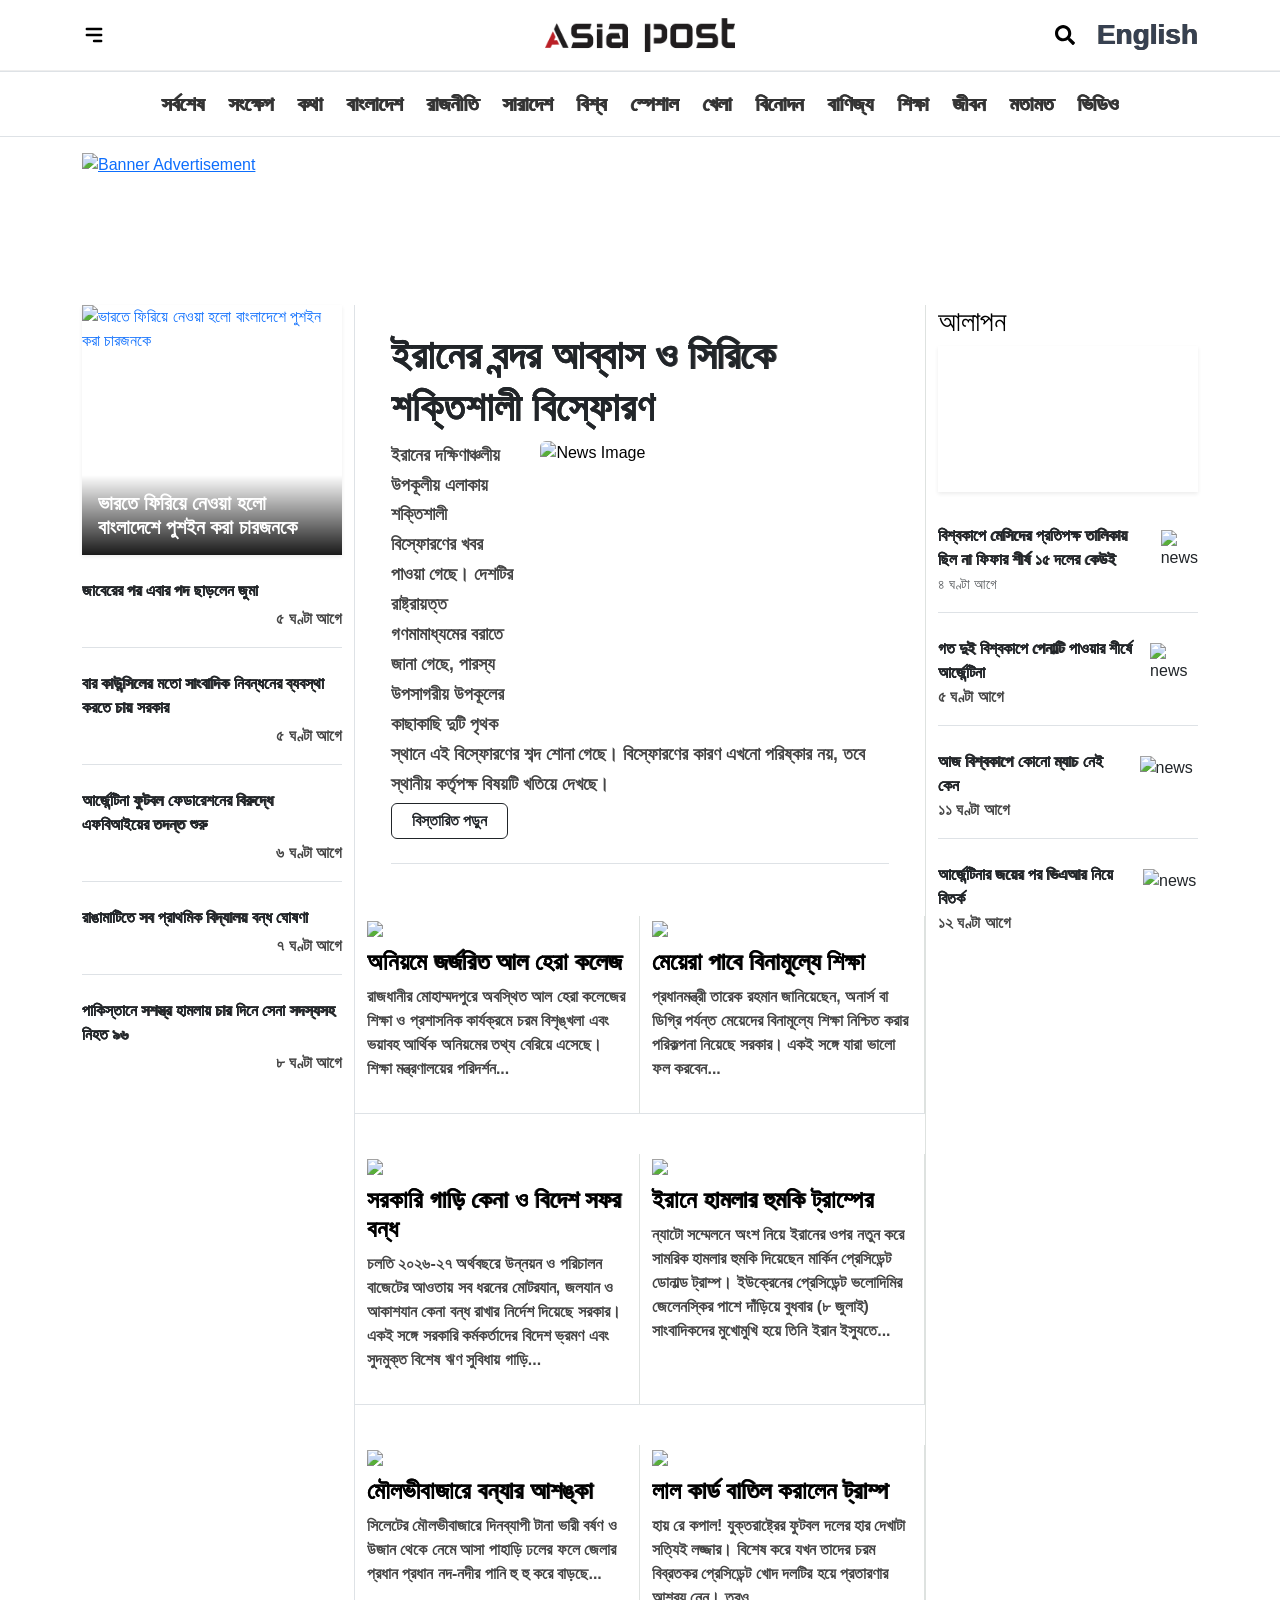
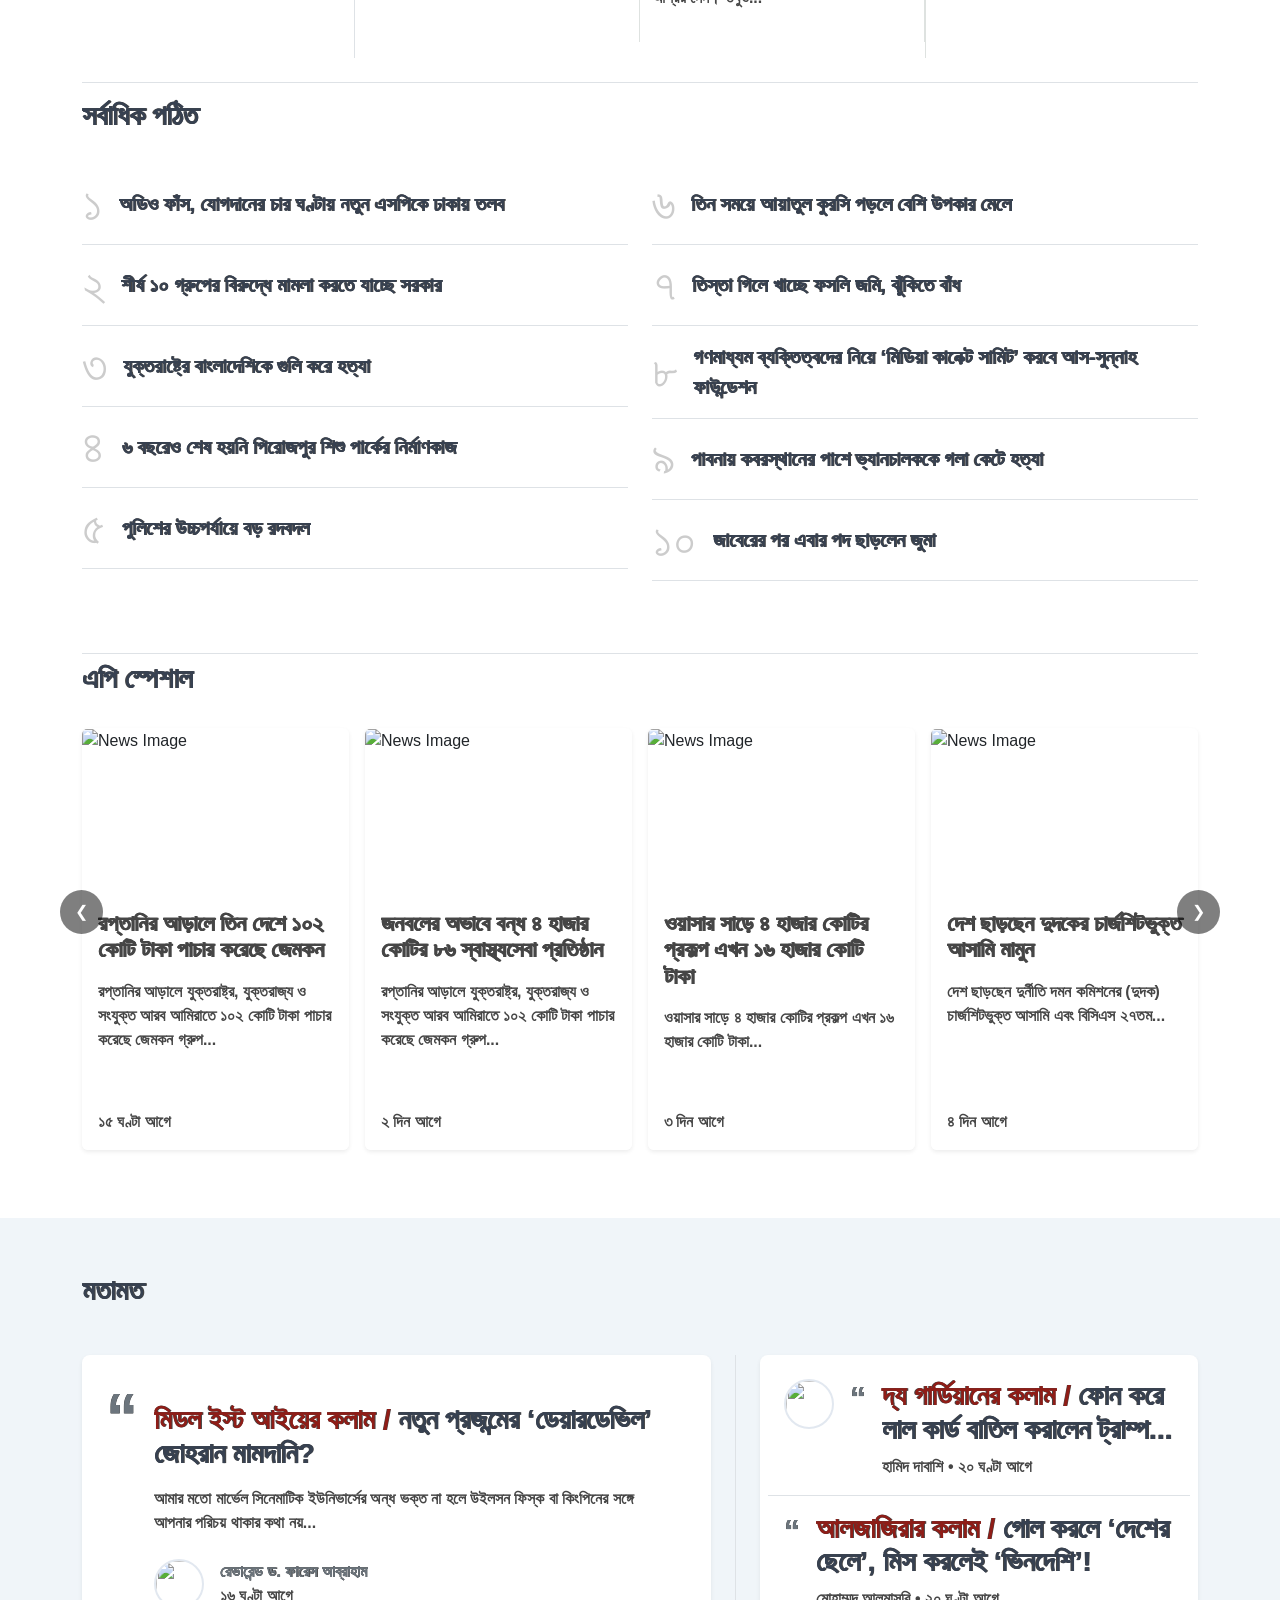
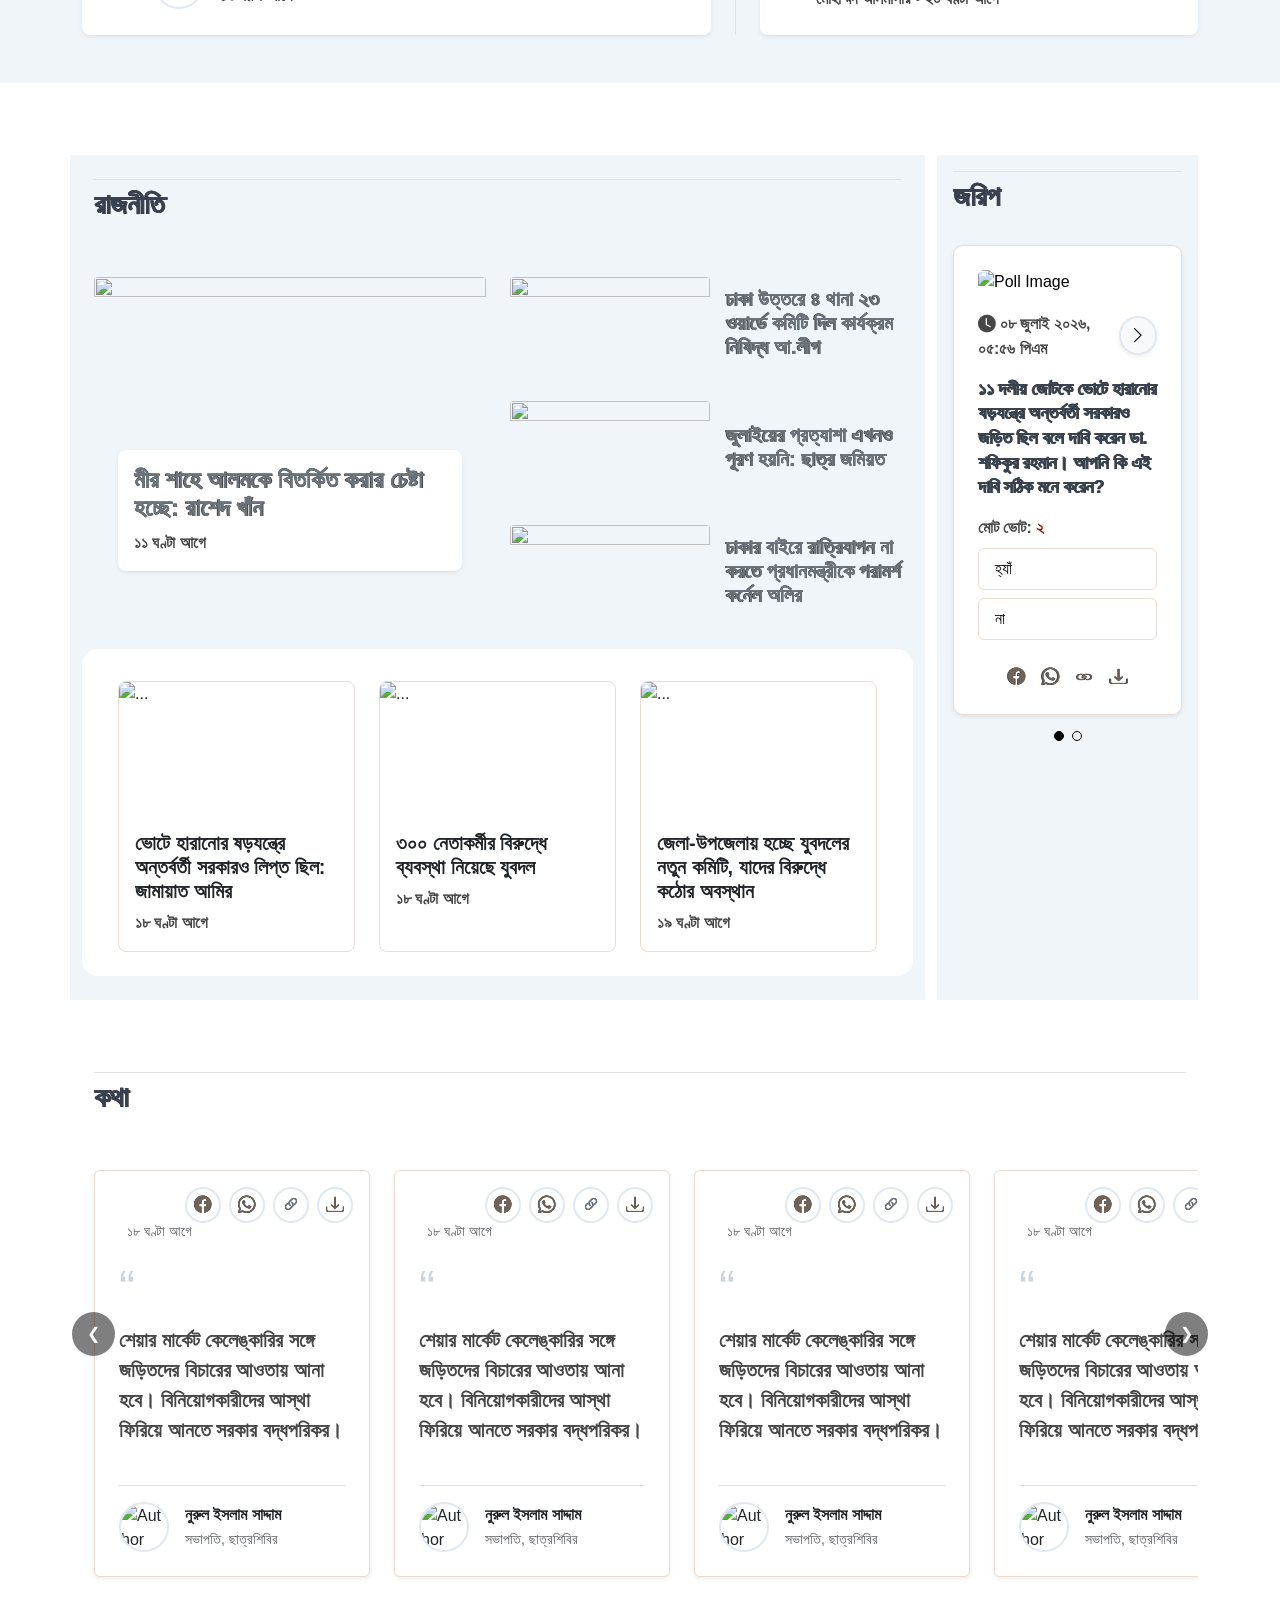
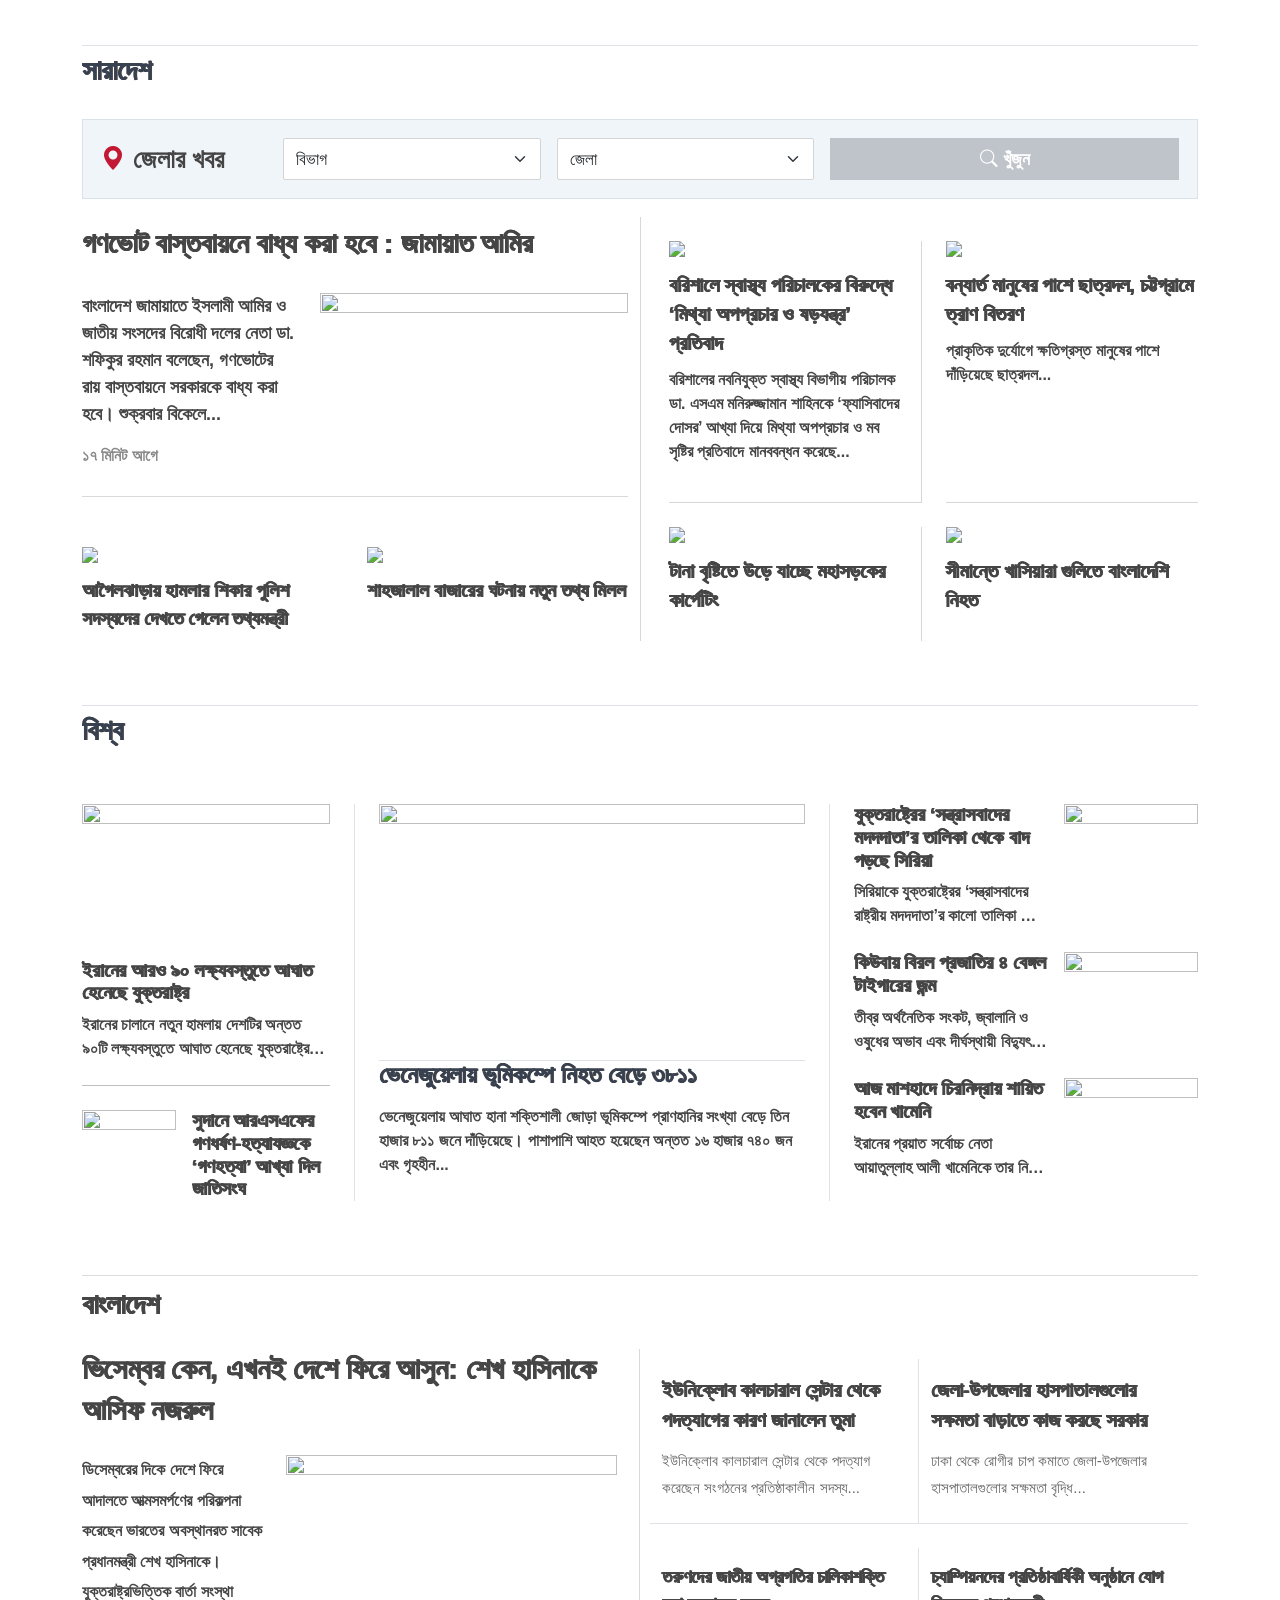
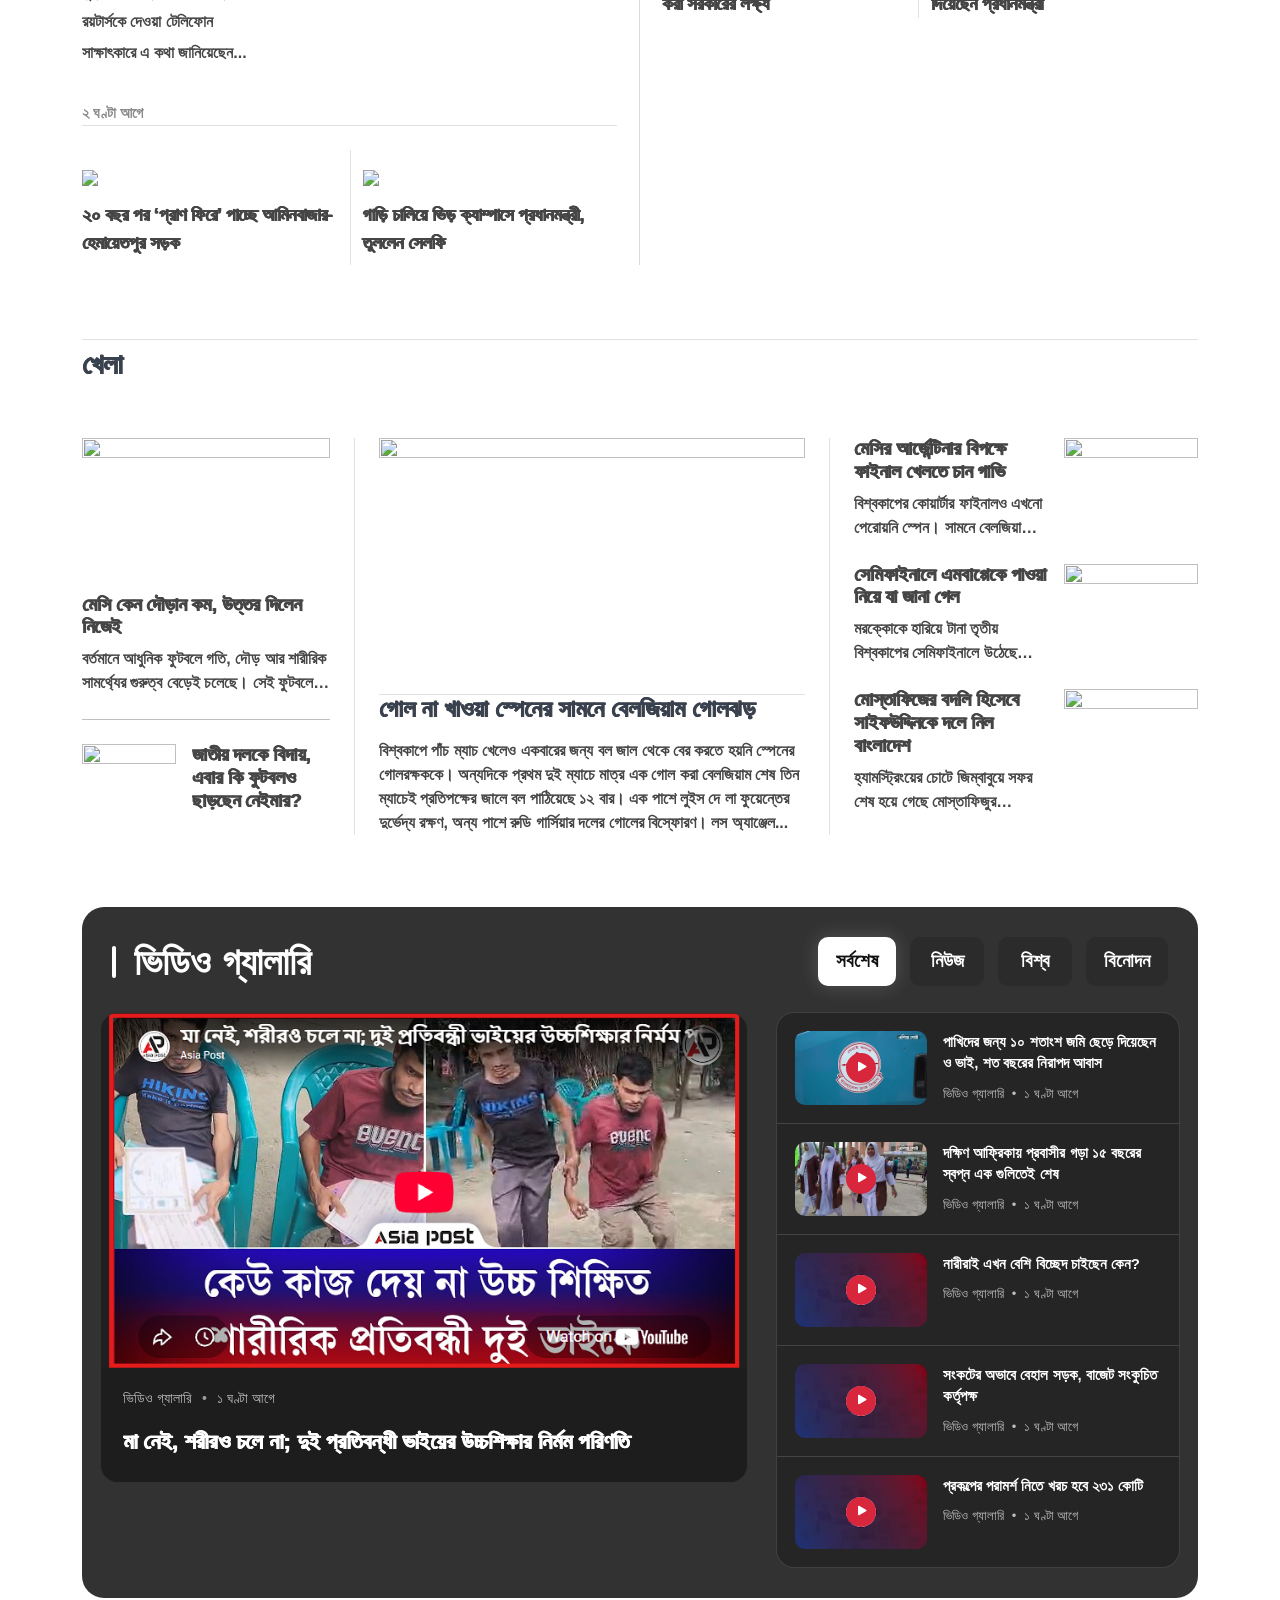
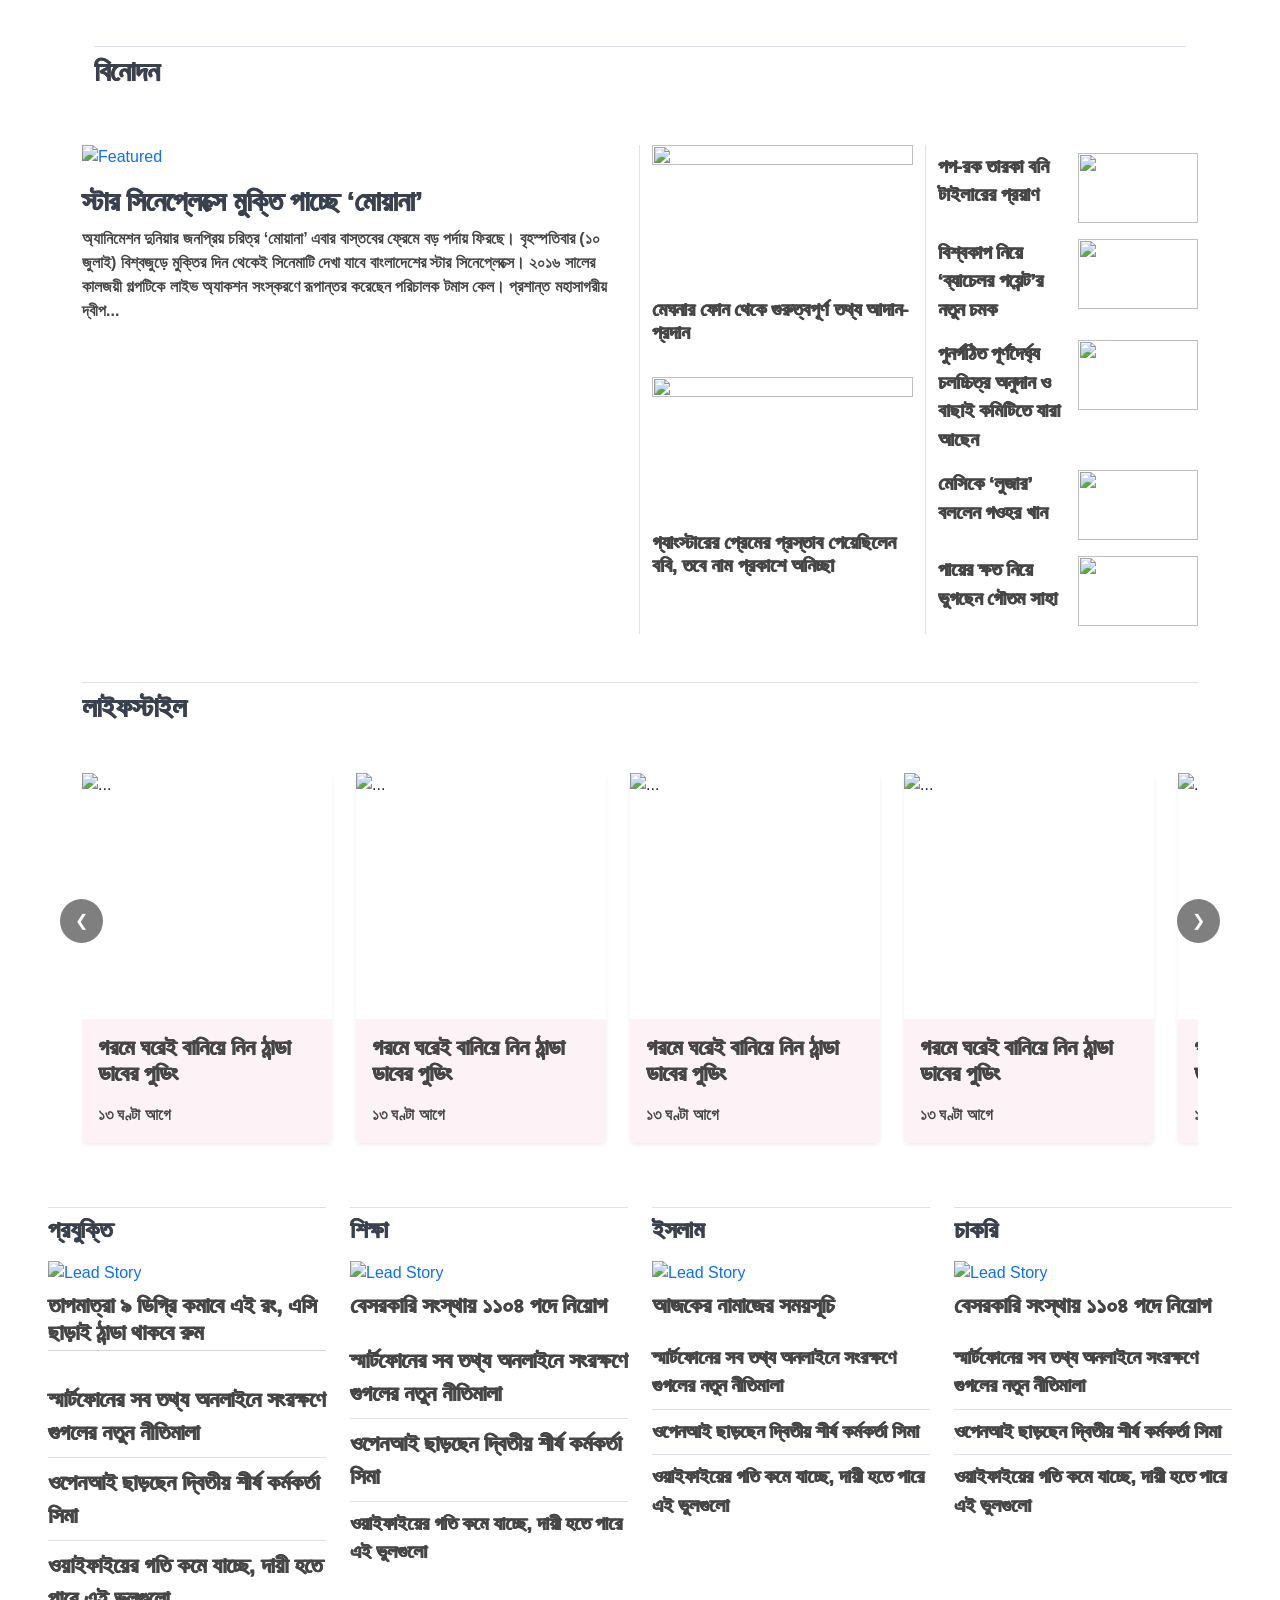
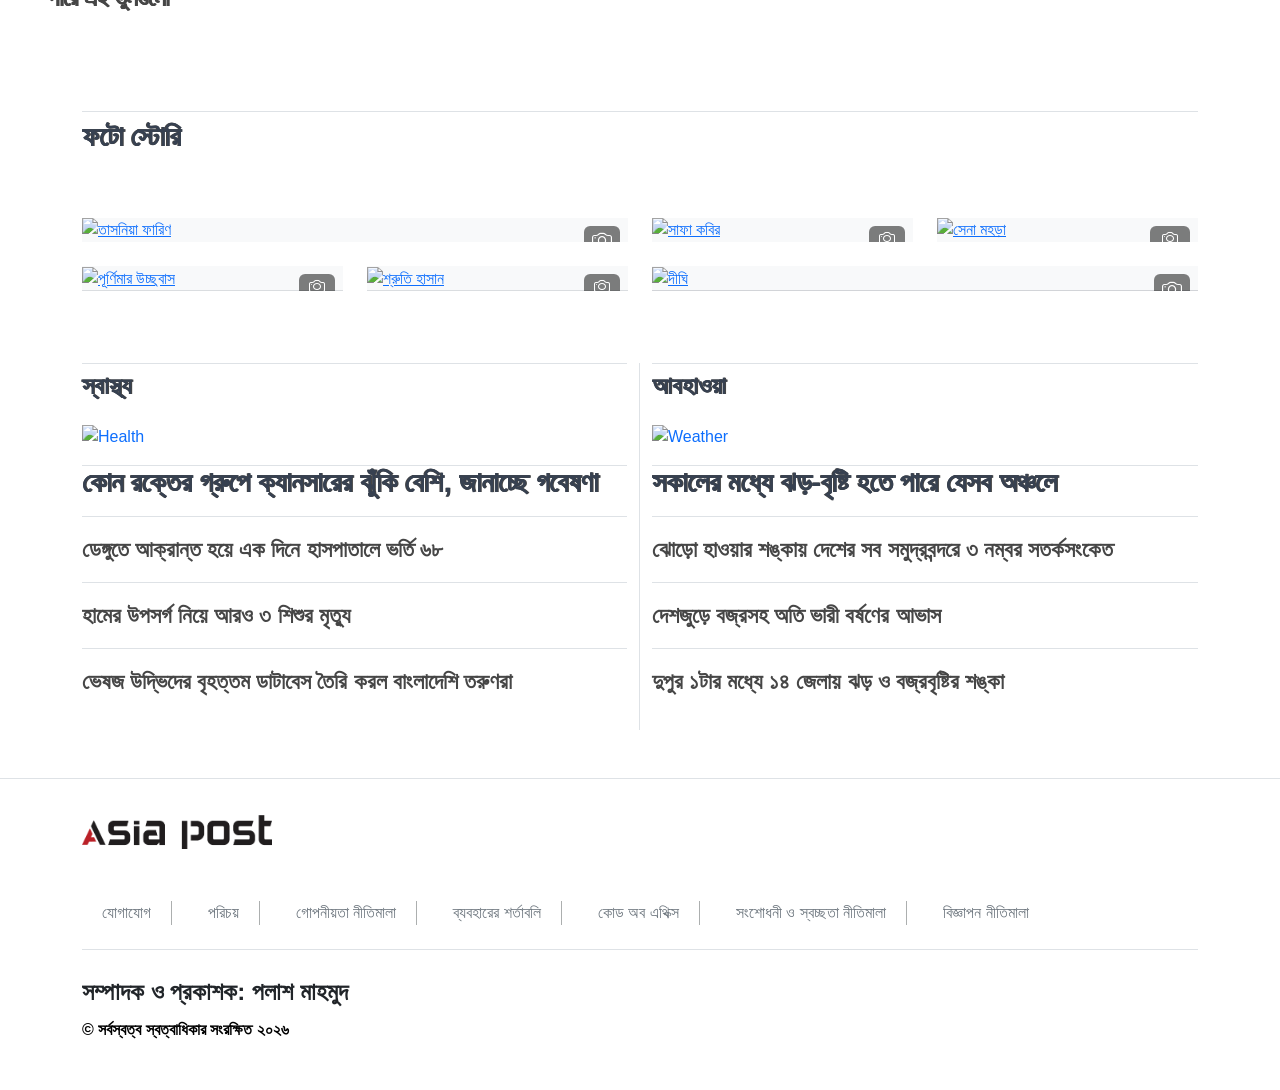
==== commit d2f4f5da: "Added video gallery and country news sections" ====
--- a/index.html
+++ b/index.html
@@ -805,7 +805,285 @@
     </section>
 
 
-    <!--National-->
+    <!-- ====================== COUNTRY NEWS ====================== -->
+
+    <section class="country-section">
+
+        <div class="container">
+
+            <!-- Section Heading -->
+
+            <a href="country-news" class="text-decoration-none">
+                <div class="border-top border-secondary-custom font-weight-bold text-secondary-custom h3 pb-4 pt-2">
+                    সারাদেশ
+                </div>
+            </a>
+
+            <!-- Filter -->
+
+            <div class="country-filter">
+
+                <div class="row g-3 align-items-center">
+
+                    <div class="col-lg-2">
+
+                        <div class="country-filter-title">
+                            <i class="bi bi-geo-alt-fill"></i>
+                            <span>জেলার খবর</span>
+                        </div>
+
+                    </div>
+
+                    <div class="col-lg-3">
+
+                        <select class="form-select country-select">
+
+                            <option selected>বিভাগ</option>
+                            <option>ঢাকা</option>
+                            <option>চট্টগ্রাম</option>
+                            <option>রাজশাহী</option>
+                            <option>খুলনা</option>
+                            <option>বরিশাল</option>
+                            <option>সিলেট</option>
+                            <option>রংপুর</option>
+                            <option>ময়মনসিংহ</option>
+
+                        </select>
+
+                    </div>
+
+                    <div class="col-lg-3">
+
+                        <select class="form-select country-select">
+
+                            <option selected>জেলা</option>
+
+                        </select>
+
+                    </div>
+
+                    <div class="col-lg-4">
+
+                        <button class="country-search-btn">
+
+                            <i class="bi bi-search"></i>
+
+                            খুঁজুন
+
+                        </button>
+
+                    </div>
+
+                </div>
+
+            </div>
+
+
+
+            <!-- NEWS AREA -->
+
+            <div class="row country-content">
+
+                <!-- LEFT COLUMN -->
+                <div class="col-lg-6">
+
+                    <article class="country-feature">
+
+                        <a href="#" class="text-decoration-none">
+
+                            <h2 class="country-feature-title">
+                                গণভোট বাস্তবায়নে বাধ্য করা হবে : জামায়াত আমির
+                            </h2>
+
+                            <div class="row g-4 align-items-start">
+
+                                <div class="col-md-5">
+
+                                    <p class="country-feature-desc">
+                                        বাংলাদেশ জামায়াতে ইসলামী আমির ও জাতীয় সংসদের বিরোধী দলের নেতা
+                                        ডা. শফিকুর রহমান বলেছেন, গণভোটের রায় বাস্তবায়নে সরকারকে বাধ্য
+                                        করা হবে। শুক্রবার বিকেলে...
+                                    </p>
+
+                                    <div class="country-time">
+                                        ১৭ মিনিট আগে
+                                    </div>
+
+                                </div>
+
+                                <div class="col-md-7">
+
+                                    <img
+                                        src="https://images.asia-post.com/original_images/NewsLabAsiaPost9fbfdb13-b0d4-49de-9a26-3051798ed676.jpg"
+                                        class="img-fluid country-feature-image"
+                                        alt="">
+
+                                </div>
+
+                            </div>
+
+                        </a>
+
+                    </article>
+
+
+
+                    <!-- Bottom Grid -->
+
+                    <div class="row g-4 mt-1">
+
+                        <div class="col-6">
+
+                            <article class="country-small-card">
+
+                                <a href="#" class="text-decoration-none">
+
+                                    <img
+                                        src="https://images.asia-post.com/original_images/NewsLabAsiaPost4b1b9d85-b4bf-44b2-8498-24289149a624.jpg"
+                                        class="img-fluid country-card-image">
+
+                                    <h3 class="country-card-title">
+                                        আগৈলঝাড়ায় হামলার শিকার পুলিশ সদস্যদের দেখতে গেলেন তথ্যমন্ত্রী
+                                    </h3>
+
+                                </a>
+
+                            </article>
+
+                        </div>
+
+
+
+                        <div class="col-6">
+
+                            <article class="country-small-card">
+
+                                <a href="#" class="text-decoration-none">
+
+                                    <img
+                                        src="https://images.asia-post.com/original_images/NewsLabAsiaPostf8fce637-1eeb-4c2b-8dd4-619dab441489.jpg"
+                                        class="img-fluid country-card-image">
+
+                                    <h3 class="country-card-title">
+                                        শাহজালাল বাজারের ঘটনায় নতুন তথ্য মিলল
+                                    </h3>
+
+                                </a>
+
+                            </article>
+
+                        </div>
+
+                    </div>
+
+                </div>
+
+                <!-- RIGHT COLUMN -->
+                <div class="col-lg-6 country-right-column">
+
+                    <div class="row g-4">
+
+                        <!-- Card 1 -->
+
+                        <div class="col-6">
+
+                            <article class="country-grid-card country-grid-border-bottom country-grid-border-right">
+
+                                <a href="#" class="text-decoration-none">
+
+                                    <img src="https://images.asia-post.com/original_images/NewsLabAsiaPost711423cd-a8fb-4666-9a28-090881fc2e98.jpg"
+                                        class="img-fluid country-grid-image">
+
+                                    <h3 class="country-grid-title">
+                                        বরিশালে স্বাস্থ্য পরিচালকের বিরুদ্ধে ‘মিথ্যা অপপ্রচার ও ষড়যন্ত্র’ প্রতিবাদ
+                                    </h3>
+
+                                    <p class="country-grid-desc">
+                                        ‎​বরিশালের নবনিযুক্ত স্বাস্থ্য বিভাগীয় পরিচালক ডা. এসএম মনিরুজ্জামান শাহিনকে ‘ফ্যাসিবাদের দোসর’ আখ্যা দিয়ে মিথ্যা অপপ্রচার ও মব সৃষ্টির প্রতিবাদে মানববন্ধন করেছে...
+                                    </p>
+
+                                </a>
+
+                            </article>
+
+                        </div>
+
+                        <!-- Card 2 -->
+
+                        <div class="col-6">
+
+                            <article class="country-grid-card country-grid-border-bottom">
+
+                                <a href="#" class="text-decoration-none">
+
+                                    <img src="https://images.asia-post.com/original_images/NewsLabAsiaPosta60444f3-c32e-45ed-8e7a-88b21c142a84.jpg"
+                                        class="img-fluid country-grid-image">
+
+                                    <h3 class="country-grid-title">
+                                        বন্যার্ত মানুষের পাশে ছাত্রদল, চট্টগ্রামে ত্রাণ বিতরণ
+                                    </h3>
+
+                                    <p class="country-grid-desc">
+                                        প্রাকৃতিক দুর্যোগে ক্ষতিগ্রস্ত মানুষের পাশে দাঁড়িয়েছে ছাত্রদল...
+                                    </p>
+
+                                </a>
+
+                            </article>
+
+                        </div>
+
+                        <!-- Card 3 -->
+
+                        <div class="col-6">
+
+                            <article class="country-grid-card country-grid-border-right">
+
+                                <a href="#" class="text-decoration-none">
+
+                                    <img src="https://images.asia-post.com/original_images/NewsLabAsiaPost93f6db64-af12-47ba-879f-8a9d2d56a1b0.jpg"
+                                        class="img-fluid country-grid-image">
+
+                                    <h3 class="country-grid-title">
+                                        টানা বৃষ্টিতে উড়ে যাচ্ছে মহাসড়কের কার্পেটিং
+                                    </h3>
+
+                                </a>
+
+                            </article>
+
+                        </div>
+
+                        <!-- Card 4 -->
+
+                        <div class="col-6">
+
+                            <article class="country-grid-card">
+
+                                <a href="#" class="text-decoration-none">
+
+                                    <img src="https://images.asia-post.com/original_images/NewsLabAsiaPost9646ed2b-6d25-44df-8510-166b92c9289f.jpg"
+                                        class="img-fluid country-grid-image">
+
+                                    <h3 class="country-grid-title">
+                                        সীমান্তে খাসিয়ারা গুলিতে বাংলাদেশি নিহত
+                                    </h3>
+
+                                </a>
+
+                            </article>
+
+                        </div>
+
+                    </div>
+
+                </div>
+
+            </div>
+
+        </div>
+
+    </section>
 
     <!--World-->
     <section class="mb-5 py-4">
@@ -890,6 +1168,271 @@
     </section>
 
     <!--Bangladesh-->
+    <section class="bangladesh-section">
+
+        <div class="container">
+
+            <!-- Section Heading -->
+
+            <div class="bangladesh-heading">
+
+                <h2>বাংলাদেশ</h2>
+
+            </div>
+
+            <!-- Main Layout -->
+
+            <div class="row g-0 bangladesh-content">
+
+                <!-- LEFT SIDE -->
+
+                <div class="col-lg-6 bangladesh-left-column">
+
+                    <!-- =========================
+                        FEATURED STORY
+                    ========================== -->
+
+                    <article class="bangladesh-feature">
+
+                        <a href="#" class="text-decoration-none">
+
+                            <h3 class="bangladesh-feature-title">
+
+                                ভিসেম্বর কেন, এখনই দেশে ফিরে আসুন: শেখ হাসিনাকে আসিফ নজরুল
+
+                            </h3>
+
+                        </a>
+
+                        <div class="bangladesh-feature-body border-bottom">
+
+                            <!-- Summary -->
+
+                            <div class="bangladesh-feature-text">
+
+                                <p>
+
+                                    ডিসেম্বরের দিকে দেশে ফিরে আদালতে আত্মসমর্পণের পরিকল্পনা করেছেন ভারতের অবস্থানরত
+                                    সাবেক প্রধানমন্ত্রী শেখ হাসিনাকে। যুক্তরাষ্ট্রভিত্তিক বার্তা সংস্থা রয়টার্সকে
+                                    দেওয়া টেলিফোন সাক্ষাৎকারে এ কথা জানিয়েছেন...
+
+                                </p>
+
+                                <div class="bangladesh-time">
+
+                                    ২ ঘণ্টা আগে
+
+                                </div>
+
+                            </div>
+
+                            <!-- Image -->
+
+                            <div class="bangladesh-feature-image-box">
+
+                                <img src="https://images.asia-post.com/original_images/NewsLabAsiaPost7da07589-8690-494a-8f27-6068dff38fc4.jpg"
+                                    alt=""
+                                    class="img-fluid bangladesh-feature-image">
+
+                            </div>
+
+                        </div>
+
+                    </article>
+
+
+                    <!-- =========================
+                        BOTTOM STORIES
+                    ========================== -->
+
+                    <div class="row bangladesh-bottom-row">
+
+                        <!-- Card 1 -->
+
+                        <div class="col-6">
+
+                            <article class="bangladesh-small-card">
+
+                                <a href="#" class="text-decoration-none">
+
+                                    <img src="https://images.asia-post.com/original_images/NewsLabAsiaPostda1aefe4-a497-4467-bac4-88bdfb9b7db3.jpg"
+                                        class="img-fluid bangladesh-small-image">
+
+                                    <h4 class="text-secondary-custom2">
+
+                                        ২০ বছর পর ‘প্রাণ ফিরে’ পাচ্ছে আমিনবাজার-হেমায়েতপুর সড়ক
+
+                                    </h4>
+
+                                </a>
+
+                            </article>
+
+                        </div>
+
+                        <!-- Card 2 -->
+
+                        <div class="col-6 border-left-only">
+
+                            <article class="bangladesh-small-card">
+
+                                <a href="#" class="text-decoration-none">
+
+                                    <img src="https://images.asia-post.com/original_images/NewsLabAsiaPosta5cc43ff-d0ec-4015-b75a-1d4c68a2a4db.webp"
+                                        class="img-fluid bangladesh-small-image">
+
+                                    <h4 class="text-secondary-custom2">
+
+                                        গাড়ি চালিয়ে ভিড় ক্যাম্পাসে প্রধানমন্ত্রী, তুললেন সেলফি
+
+                                    </h4>
+
+                                </a>
+
+                            </article>
+
+                        </div>
+
+                    </div>
+
+                </div>
+
+                <!-- RIGHT SIDE -->
+
+                <div class="col-lg-6 bangladesh-right-column">
+
+                    <!-- ==========================================
+                            TOP STORIES
+                    =========================================== -->
+
+                    <div class="row bangladesh-top-row border-bottom">
+
+                        <!-- Story 1 -->
+
+                        <div class="col-6 border-right-only">
+
+                            <article class="bangladesh-right-card bangladesh-right-card-top">
+
+                                <a href="#" class="text-decoration-none">
+
+                                    <img src="https://images.asia-post.com/original_images/NewsLabAsiaPost1814fd8c-bd73-4d6e-9099-5e70de2f477d.jpg"
+                                        class="img-fluid bangladesh-right-image"
+                                        alt="">
+
+                                    <h3 class="bangladesh-right-title text-secondary-custom1">
+
+                                        ইউনিক্লোব কালচারাল সেন্টার থেকে পদত্যাগের কারণ জানালেন তুমা
+
+                                    </h3>
+
+                                    <p class="bangladesh-right-desc">
+
+                                        ইউনিক্লোব কালচারাল সেন্টার থেকে পদত্যাগ করেছেন সংগঠনের প্রতিষ্ঠাকালীন সদস্য...
+
+                                    </p>
+
+                                </a>
+
+                            </article>
+
+                        </div>
+
+                        <!-- Story 2 -->
+
+                        <div class="col-6">
+
+                            <article class="bangladesh-right-card bangladesh-right-card-top">
+
+                                <a href="#" class="text-decoration-none">
+
+                                    <img src="https://images.asia-post.com/original_images/NewsLabAsiaPosta281667d-dc6c-48f0-82dd-80c985440815.jpg"
+                                        class="img-fluid bangladesh-right-image"
+                                        alt="">
+
+                                    <h3 class="bangladesh-right-title text-secondary-custom1">
+
+                                        জেলা-উপজেলার হাসপাতালগুলোর সক্ষমতা বাড়াতে কাজ করছে সরকার
+
+                                    </h3>
+
+                                    <p class="bangladesh-right-desc">
+
+                                        ঢাকা থেকে রোগীর চাপ কমাতে জেলা-উপজেলার হাসপাতালগুলোর সক্ষমতা বৃদ্ধি...
+
+                                    </p>
+
+                                </a>
+
+                            </article>
+
+                        </div>
+
+                    </div>
+
+
+                    <!-- ==========================================
+                            BOTTOM STORIES
+                    =========================================== -->
+
+                    <div class="row bangladesh-bottom-right-row">
+
+                        <!-- Story 3 -->
+
+                        <div class="col-6 border-right-only">
+
+                            <article class="bangladesh-right-card">
+
+                                <a href="#" class="text-decoration-none">
+
+                                    <img src="https://images.asia-post.com/original_images/NewsLabAsiaPost8f68c6a0-7597-43e2-9627-6e40b3131cad.webp"
+                                        class="img-fluid bangladesh-right-image"
+                                        alt="">
+
+                                    <h3 class="bangladesh-right-title text-secondary-custom2">
+
+                                        তরুণদের জাতীয় অগ্রগতির চালিকাশক্তি করা সরকারের লক্ষ্য
+
+                                    </h3>
+
+                                </a>
+
+                            </article>
+
+                        </div>
+
+                        <!-- Story 4 -->
+
+                        <div class="col-6">
+
+                            <article class="bangladesh-right-card">
+
+                                <a href="#" class="text-decoration-none">
+
+                                    <img src="https://images.asia-post.com/original_images/NewsLabAsiaPost3fd61622-4b2f-4ac7-802e-ddd152cb8e93.webp"
+                                        class="img-fluid bangladesh-right-image"
+                                        alt="">
+
+                                    <h3 class="bangladesh-right-title text-secondary-custom2">
+
+                                        চ্যাম্পিয়নদের প্রতিষ্ঠাবার্ষিকী অনুষ্ঠানে যোগ দিয়েছেন প্রধানমন্ত্রী
+
+                                    </h3>
+
+                                </a>
+
+                            </article>
+
+                        </div>
+
+                    </div>
+
+                </div>
+
+            </div>
+
+        </div>
+
+    </section>
 
     <!--Sports-->
     <section class="mb-5 py-4">
@@ -973,7 +1516,319 @@
         </div>
     </section>
 
-    <!-- Viedo Gallery -->
+    <!-- Video Gallery -->
+    <section class="video-section">
+    
+        <div class="container">
+    
+            <div class="video-wrapper">
+    
+                <!-- Header -->
+    
+                <div class="video-header">
+    
+                    <div class="video-title">
+    
+                        <span class="video-title-bar"></span>
+    
+                        <h2>ভিডিও গ্যালারি</h2>
+    
+                    </div>
+    
+                    <div class="video-tabs">
+    
+                        <button class="video-tab active">সর্বশেষ</button>
+    
+                        <button class="video-tab">নিউজ</button>
+    
+                        <button class="video-tab">বিশ্ব</button>
+    
+                        <button class="video-tab">বিনোদন</button>
+    
+                    </div>
+    
+                </div>
+    
+    
+    
+                <!-- Main Layout -->
+    
+                <div class="row video-content">
+    
+                    <!-- LEFT -->
+                    <div class="col-lg-7 video-feature-column">
+                        <div class="video-feature-card">
+
+                            <!-- Thumbnail -->
+
+                            <div class="video-thumb-wrapper">
+
+                                <img src="video-feature.jpg"
+                                    alt=""
+                                    class="img-fluid video-feature-image">
+
+                                <a href="https://youtu.be/dexiL0tMWHU?si=2hSjvtxzHVsTmDvY" class="video-play-btn">
+
+                                    <i class=""></i>  <!--bi bi-play-fill-->
+
+                                </a>
+
+                            </div>
+
+
+                            <!-- Content -->
+
+                            <div class="video-feature-body">
+
+                                <div class="video-meta">
+
+                                    <span>ভিডিও গ্যালারি</span>
+
+                                    <span class="video-dot">•</span>
+
+                                    <span>১ ঘণ্টা আগে</span>
+
+                                </div>
+
+                                <h3 class="video-feature-title">
+
+                                    মা নেই, শরীরও চলে না; দুই প্রতিবন্ধী ভাইয়ের উচ্চশিক্ষার নির্মম পরিণতি
+
+                                </h3>
+
+                            </div>
+
+                        </div>
+                    </div>
+    
+                    <!-- RIGHT -->
+                    <div class="col-lg-5 video-list-column">
+                        <div class="video-playlist">
+
+                            <!-- Item 1 -->
+
+                            <article class="video-list-item">
+
+                                <a href="#" class="text-decoration-none d-flex">
+
+                                    <div class="video-list-thumb">
+
+                                        <img src="video1.jpg"
+                                            class="img-fluid"
+                                            alt="">
+
+                                        <span class="video-small-play">
+                                            <i class="bi bi-play-fill"></i>
+                                        </span>
+
+                                    </div>
+
+                                    <div class="video-list-content">
+
+                                        <h4 class="video-list-title">
+
+                                            পাখিদের জন্য ১০ শতাংশ জমি ছেড়ে দিয়েছেন ও ভাই, শত বছরের নিরাপদ আবাস
+
+                                        </h4>
+
+                                        <div class="video-list-meta">
+
+                                            ভিডিও গ্যালারি
+
+                                            <span>•</span>
+
+                                            ১ ঘণ্টা আগে
+
+                                        </div>
+
+                                    </div>
+
+                                </a>
+
+                            </article>
+
+                            <!-- Item 2 -->
+
+                            <article class="video-list-item">
+
+                                <a href="#" class="text-decoration-none d-flex">
+
+                                    <div class="video-list-thumb">
+
+                                        <img src="video2.jpg"
+                                            class="img-fluid">
+
+                                        <span class="video-small-play">
+
+                                            <i class="bi bi-play-fill"></i>
+
+                                        </span>
+
+                                    </div>
+
+                                    <div class="video-list-content">
+
+                                        <h4 class="video-list-title">
+
+                                            দক্ষিণ আফ্রিকায় প্রবাসীর গড়া ১৫ বছরের স্বপ্ন এক গুলিতেই শেষ
+
+                                        </h4>
+
+                                        <div class="video-list-meta">
+
+                                            ভিডিও গ্যালারি
+
+                                            <span>•</span>
+
+                                            ১ ঘণ্টা আগে
+
+                                        </div>
+
+                                    </div>
+
+                                </a>
+
+                            </article>
+
+                            <!-- Item 3 -->
+
+                            <article class="video-list-item">
+
+                                <a href="#" class="text-decoration-none d-flex">
+
+                                    <div class="video-list-thumb">
+
+                                        <img src="video3.jpg"
+                                            class="img-fluid">
+
+                                        <span class="video-small-play">
+
+                                            <i class="bi bi-play-fill"></i>
+
+                                        </span>
+
+                                    </div>
+
+                                    <div class="video-list-content">
+
+                                        <h4 class="video-list-title">
+
+                                            নারীরাই এখন বেশি বিচ্ছেদ চাইছেন কেন?
+
+                                        </h4>
+
+                                        <div class="video-list-meta">
+
+                                            ভিডিও গ্যালারি
+
+                                            <span>•</span>
+
+                                            ১ ঘণ্টা আগে
+
+                                        </div>
+
+                                    </div>
+
+                                </a>
+
+                            </article>
+
+                            <!-- Item 4 -->
+
+                            <article class="video-list-item">
+
+                                <a href="#" class="text-decoration-none d-flex">
+
+                                    <div class="video-list-thumb">
+
+                                        <img src="video3.jpg"
+                                            class="img-fluid">
+
+                                        <span class="video-small-play">
+
+                                            <i class="bi bi-play-fill"></i>
+
+                                        </span>
+
+                                    </div>
+
+                                    <div class="video-list-content">
+
+                                        <h4 class="video-list-title">
+
+                                            সংকটের অভাবে বেহাল সড়ক, বাজেট সংকুচিত কর্তৃপক্ষ
+
+                                        </h4>
+
+                                        <div class="video-list-meta">
+
+                                            ভিডিও গ্যালারি
+
+                                            <span>•</span>
+
+                                            ১ ঘণ্টা আগে
+
+                                        </div>
+
+                                    </div>
+
+                                </a>
+
+                            </article>
+
+                            <!-- Item 5 -->
+
+                            <article class="video-list-item">
+
+                                <a href="#" class="text-decoration-none d-flex">
+
+                                    <div class="video-list-thumb">
+
+                                        <img src="video3.jpg"
+                                            class="img-fluid">
+
+                                        <span class="video-small-play">
+
+                                            <i class="bi bi-play-fill"></i>
+
+                                        </span>
+
+                                    </div>
+
+                                    <div class="video-list-content">
+
+                                        <h4 class="video-list-title">
+
+                                            প্রকল্পের পরামর্শ নিতে খরচ হবে ২৩১ কোটি
+
+                                        </h4>
+
+                                        <div class="video-list-meta">
+
+                                            ভিডিও গ্যালারি
+
+                                            <span>•</span>
+
+                                            ১ ঘণ্টা আগে
+
+                                        </div>
+
+                                    </div>
+
+                                </a>
+
+                            </article>
+
+                        </div>
+                    </div>
+    
+                </div>
+    
+            </div>
+    
+        </div>
+    
+    </section>
 
 
     <!--Entertainment-->
@@ -1284,14 +2139,14 @@
                 <a href="#" class="text-decoration-none d-block mb-3">
                     <img src="https://images.asia-post.com/original_images/NewsLabAsiaPost51c476e1-5483-42fa-b098-da27e7b251c0.jpg" 
                         class="img-fluid w-100 mb-3" alt="Health">
-                    <h4 class="fw-bold text-dark text-secondary-custom fs-3">কোন রক্তের গ্রুপে ক্যানসারের ঝুঁকি বেশি, জানাচ্ছে গবেষণা</h4>
+                    <h3 class="fw-bold text-dark text-secondary-custom fs-3">কোন রক্তের গ্রুপে ক্যানসারের ঝুঁকি বেশি, জানাচ্ছে গবেষণা</h3>
                 </a>
                 
                 <!-- Stacked List Items (Inside the same column) -->
                 <ul class="list-unstyled">
-                    <li class="border-top py-3"><a href="#" class="text-decoration-none text-dark fw-bold">ডেঙ্গুতে আক্রান্ত হয়ে এক দিনে হাসপাতালে ভর্তি ৬৮</a></li>
-                    <li class="border-top py-3"><a href="#" class="text-decoration-none text-dark fw-bold">হামের উপসর্গ নিয়ে আরও ৩ শিশুর মৃত্যু</a></li>
-                    <li class="border-top py-3"><a href="#" class="text-decoration-none text-dark fw-bold">ভেষজ উদ্ভিদের বৃহত্তম ডাটাবেস তৈরি করল বাংলাদেশি তরুণরা</a></li>
+                    <li class="border-top py-3"><a href="#" class="text-decoration-none text-dark text-secondary-custom0 fw-bold">ডেঙ্গুতে আক্রান্ত হয়ে এক দিনে হাসপাতালে ভর্তি ৬৮</a></li>
+                    <li class="border-top py-3"><a href="#" class="text-decoration-none text-dark text-secondary-custom0 fw-bold">হামের উপসর্গ নিয়ে আরও ৩ শিশুর মৃত্যু</a></li>
+                    <li class="border-top py-3"><a href="#" class="text-decoration-none text-dark text-secondary-custom0 fw-bold">ভেষজ উদ্ভিদের বৃহত্তম ডাটাবেস তৈরি করল বাংলাদেশি তরুণরা</a></li>
                 </ul>
             </div>
 
@@ -1301,12 +2156,12 @@
                 <a href="#" class="text-decoration-none d-block mb-3">
                     <img src="https://images.asia-post.com/original_images/NewsLabAsiaPost8021d27c-68e2-46d6-80dc-e93c75383212.jpg" 
                         class="img-fluid w-100 mb-3" alt="Weather">
-                    <h4 class="fw-bold text-dark text-secondary-custom fs-3">সকালের মধ্যে ঝড়-বৃষ্টি হতে পারে যেসব অঞ্চলে</h4>
+                    <h3 class="fw-bold text-dark text-secondary-custom fs-3">সকালের মধ্যে ঝড়-বৃষ্টি হতে পারে যেসব অঞ্চলে</h3>
                 </a>
                 <ul class="list-unstyled">
-                    <li class="border-top py-3"><a href="#" class="text-decoration-noned text-dark fw-bold">ঝোড়ো হাওয়ার শঙ্কায় দেশের সব সমুদ্রবন্দরে ৩ নম্বর সতর্কসংকেত</a></li>
-                    <li class="border-top py-3"><a href="#" class="text-decoration-none text-dark fw-bold">দেশজুড়ে বজ্রসহ অতি ভারী বর্ষণের আভাস</a></li>
-                    <li class="border-top py-3"><a href="#" class="text-decoration-none text-dark fw-bold">দুপুর ১টার মধ্যে ১৪ জেলায় ঝড় ও বজ্রবৃষ্টির শঙ্কা</a></li>
+                    <li class="border-top py-3"><a href="#" class="text-decoration-noned text-dark text-secondary-custom0 fw-bold">ঝোড়ো হাওয়ার শঙ্কায় দেশের সব সমুদ্রবন্দরে ৩ নম্বর সতর্কসংকেত</a></li>
+                    <li class="border-top py-3"><a href="#" class="text-decoration-none text-dark text-secondary-custom0 fw-bold">দেশজুড়ে বজ্রসহ অতি ভারী বর্ষণের আভাস</a></li>
+                    <li class="border-top py-3"><a href="#" class="text-decoration-none text-dark text-secondary-custom0 fw-bold">দুপুর ১টার মধ্যে ১৪ জেলায় ঝড় ও বজ্রবৃষ্টির শঙ্কা</a></li>
                 </ul>
             </div>
         </div>
--- a/style.css
+++ b/style.css
@@ -49,6 +49,10 @@
 
 .bold-headline {
     text-shadow: 0.35px 0 0 #484848, -0.35px 0 0 #484848;
+}
+.bold-headline:hover {
+    color: #0b51c5;
+    text-shadow: 0.35px 0 0 #0b51c5, -0.35px 0 0 #0b51c5;
 }
 
 .navbar-nav {
@@ -525,7 +529,7 @@
 
 /* Aspect ratio for uniform grid look */
 .col-6 img {
-    aspect-ratio: 16 / 9;
+    aspect-ratio: auto;
     object-fit: cover;
     width: 100%;
 }
@@ -576,13 +580,6 @@
     border-color: #d1d5dc !important;
 }
 
-.text-secondary-custom0 {
-    color: #464646 !important;
-    font-weight: 900;
-    font-size: 22px;
-
-}
-
 .text-secondary-custom {
     color: #464646 !important;
     text-shadow: 0.5px 0 0 #464646, -0.5px 0 0 #464646;
@@ -590,8 +587,12 @@
     font-size: 28px;
 
 }
-.text-secondary-custom:hover{
-   color: #0d6efd !important;
+
+.text-secondary-custom0 {
+    color: #464646 !important;
+    font-weight: 900;
+    font-size: 22px;
+
 }
 
 .text-secondary-custom1{
@@ -615,9 +616,18 @@
     font-size: 16px;
 }
 
-
 .text-muted-custom {
     color: #cccccc !important;
+}
+
+.text-secondary-custom:hover{
+   color: #0d6efd !important;
+}
+.text-secondary-custom1:hover{
+   color: #0d6efd !important;
+}
+.text-secondary-custom2:hover{
+   color: #0d6efd !important;
 }
 
 /* Hover effect to match the site's primary blue */
@@ -1089,9 +1099,1271 @@
     font-size: 1.5rem;
 }
 
-/* ===============================
-   Photo Story Section Styles
-=============================== */
+
+/*==========================================================
+                    BANGLADESH
+==========================================================*/
+
+.bangladesh-section{
+
+    margin:50px 0;
+
+}
+
+.bangladesh-heading{
+
+    border-top:1px solid #dcdcdc;
+
+    padding-top:14px;
+
+    margin-bottom:28px;
+
+}
+
+.bangladesh-heading h2{
+
+    margin:0;
+    line-height:1.1;
+    color: #464646 !important;
+    text-shadow: 0.5px 0 0 #464646, -0.5px 0 0 #464646;
+    font-weight: 900;
+    font-size: 28px;
+
+}
+
+/*==========================
+        LAYOUT
+==========================*/
+
+.bangladesh-content{
+
+    align-items:flex-start;
+
+}
+
+.bangladesh-left-column{
+
+    border-right:1px solid #d9d9d9;
+
+    padding-right:22px;
+
+}
+
+.bangladesh-right-column{
+
+    padding-left:22px;
+    padding-right: 22px;
+    padding-top: 10px;
+
+}
+
+/*==========================================================
+                FEATURED STORY
+==========================================================*/
+
+.bangladesh-feature{
+
+    margin-bottom:24px;
+
+}
+
+.bangladesh-feature-title{
+
+    line-height:1.42;
+    margin-bottom:24px;
+    transition:.2s;
+    color: #464646 !important;
+    text-shadow: 0.5px 0 0 #464646, -0.5px 0 0 #464646;
+    font-weight: 700;
+    font-size: 29px;
+
+}
+
+.bangladesh-feature:hover .bangladesh-feature-title:hover{
+
+    color:#1d5fd2 !important;
+
+}
+
+/*========================*/
+
+.bangladesh-feature-body{
+
+    display:flex;
+
+    gap:22px;
+
+    align-items:flex-start;
+
+}
+
+.bangladesh-feature-text{
+
+    flex:0 0 34%;
+
+}
+
+.bangladesh-feature-text p{
+    line-height:1.9;
+    margin-bottom:34px;
+    color: #464646 !important;
+    font-weight: 900;
+    font-size: 16px;
+
+}
+
+.bangladesh-time{
+
+    color:#8b8b8b;
+    font-weight: 700;
+    font-size:15px;
+
+}
+
+.bangladesh-feature-image-box{
+
+    flex:1;
+
+}
+
+.bangladesh-feature-image{
+
+    width:100%;
+
+    aspect-ratio:16/11;
+
+    object-fit:cover;
+
+    display:block;
+
+}
+
+/*==========================================================
+                BOTTOM STORIES
+==========================================================*/
+
+.bangladesh-bottom-row{
+
+    margin-top:18px;
+
+}
+
+.bangladesh-small-card{
+
+    /*border-top:1px solid #dddddd;*/
+
+    padding-top:20px;
+
+}
+
+.bangladesh-small-image{
+
+    width:100%;
+
+    aspect-ratio:16/10;
+
+    object-fit:cover;
+
+    display:block;
+
+    margin-bottom:16px;
+
+}
+
+.bangladesh-small-card h4{
+
+    color:#3d3d3d;
+
+    font-size:18px;
+
+    line-height:1.55;
+
+    font-weight:700;
+
+    transition:.2s;
+
+}
+
+.bangladesh-small-card:hover h4{
+
+    color:#1d5fd2;
+
+}
+
+/*==========================================================
+                RIGHT COLUMN
+==========================================================*/
+
+.bangladesh-top-row{
+
+    margin-bottom:24px;
+
+}
+
+.bangladesh-right-card{
+
+    height:100%;
+
+}
+
+.bangladesh-right-card-top{
+
+    /*border-bottom:1px solid #dddddd;*/
+
+    padding-bottom:22px;
+
+}
+
+.bangladesh-right-image{
+
+    width:100%;
+
+    aspect-ratio:16/10;
+
+    object-fit:cover;
+
+    display:block;
+
+    margin-bottom:16px;
+
+}
+
+.bangladesh-right-title{
+
+    color:#3b3b3b;
+
+    font-size:20px;
+
+    line-height:1.5;
+
+    font-weight:700;
+
+    margin-bottom:12px;
+
+    transition:.2s;
+
+}
+
+.bangladesh-right-desc{
+
+    color:#666666;
+
+    font-size:15px;
+
+    line-height:1.8;
+
+    margin:0;
+
+}
+
+.bangladesh-right-card:hover .bangladesh-right-title{
+
+    color:#1d5fd2;
+
+}
+
+/*============================
+        BOTTOM ROW
+============================*/
+
+.bangladesh-bottom-right-row{
+
+    margin-top:8px;
+
+}
+
+.bangladesh-bottom-right-row .bangladesh-right-title{
+
+    font-size:18px;
+
+    margin-bottom:0;
+
+}
+
+
+
+
+/* ===================================================
+   COUNTRY SECTION
+=================================================== */
+
+.country-section{
+
+    margin-top:40px;
+    margin-bottom:40px;
+
+}
+
+.country-heading{
+
+    border-top:2px solid #d1d5dc;
+    margin-bottom:24px;
+
+}
+
+.country-heading h2{
+
+    font-size:42px;
+    font-weight:700;
+    color:#2f2f2f;
+
+    margin:0;
+    padding-top:10px;
+    padding-bottom:26px;
+
+}
+
+.country-filter{
+
+    background:#f0f5f9;
+    border:1px solid #d9e2ea;
+
+    padding:18px;
+
+    margin-bottom:18px;
+
+}
+
+.country-filter-title{
+
+    display:flex;
+    align-items:center;
+    gap:8px;
+
+    font-size:26px;
+    font-weight:700;
+
+    color:#444;
+
+}
+
+.country-filter-title i{
+
+    color:#c31833;
+
+    font-size:24px;
+
+}
+
+.country-select{
+
+    height:42px;
+
+    border-radius:2px;
+
+    font-size:17px;
+
+    border:1px solid #d5d5d5;
+
+}
+
+.country-search-btn{
+
+    width:100%;
+
+    height:42px;
+
+    border:none;
+
+    background:#bfc4ca;
+
+    color:#fff;
+
+    font-size:18px;
+
+    font-weight:600;
+
+    transition:.25s;
+
+}
+
+.country-search-btn:hover{
+
+    background:#9da5ad;
+
+}
+
+.country-content{
+
+    margin-top:18px;
+
+}
+
+/*FEATURED News*/
+
+.country-feature{
+
+    border-bottom:1px solid #d9d9d9;
+
+    padding-bottom:28px;
+
+}
+
+.country-feature-title{
+    margin-top: 10px;
+    color: #464646 !important;
+    text-shadow: 0.5px 0 0 #464646, -0.5px 0 0 #464646;
+    font-weight: 900;
+    font-size: 28px;
+    transition:.2s;
+
+}
+
+.country-feature:hover .country-feature-title:hover{
+
+    color:#0b51c5;
+
+}
+
+.country-feature-desc{
+
+    color: #464646 !important;
+    font-weight: 900;
+    font-size: 18px;
+
+}
+
+.country-time{
+
+    color:#888 !important;
+    font-weight: 900;
+    font-size: 16px;;
+
+}
+
+.country-feature-image{
+
+    width:100%;
+
+    aspect-ratio:16/9;
+
+    object-fit:cover;
+
+    display:block;
+
+}
+
+/*-------------------- */
+
+.country-small-card{
+
+    margin-top:22px;
+
+}
+
+.country-card-image{
+
+    width:100%;
+
+    aspect-ratio:16/9;
+
+    object-fit:cover;
+
+    display:block;
+
+}
+
+.country-card-title{
+    margin-top:14px;
+    line-height:1.45;
+    color: #464646 !important;
+    text-shadow: 0.5px 0 0 #464646, -0.5px 0 0 #464646;
+    font-weight: 900;
+    font-size: 19px;
+
+}
+
+.country-small-card:hover .country-card-title{
+
+    color:#1d5fd2;
+
+}
+
+/*RIGHT GRID*/
+
+.country-right-column{
+
+    border-left:1px solid #d7d7d7;
+
+    padding-left:28px;
+
+}
+
+.country-grid-card{
+
+    height:100%;
+
+    padding-bottom:18px;
+
+}
+
+.country-grid-border-right{
+
+    border-right:1px solid #d7d7d7;
+
+    padding-right:18px;
+
+}
+
+.country-grid-border-bottom{
+
+    border-bottom:1px solid #d7d7d7;
+
+    padding-bottom:22px;
+
+}
+
+.country-grid-image{
+
+    width:100%;
+
+    aspect-ratio:16/9;
+
+    object-fit:cover;
+
+    display:block;
+
+}
+
+.country-grid-title{
+
+    margin-top:14px;
+    line-height:1.45;
+    color: #464646 !important;
+    text-shadow: 0.5px 0 0 #464646, -0.5px 0 0 #464646;
+    font-weight: 900;
+    font-size: 20px;
+
+}
+
+.country-grid-desc{
+
+    margin-top:10px;
+    color: #464646 !important;
+    font-weight: 900;
+    font-size: 16px;
+
+}
+
+.country-grid-card:hover .country-grid-title{
+
+    color:#1d5fd2;
+
+}
+
+
+/*==========================================================
+                    VIDEO GALLERY
+==========================================================*/
+
+.video-section{
+
+    margin:42px 0;
+
+}
+
+.video-wrapper{
+
+    background:#323232;
+
+    border-radius:22px;
+
+    padding:30px;
+
+}
+
+/*HEADER*/
+
+.video-header{
+
+    display:flex;
+
+    justify-content:space-between;
+
+    align-items:center;
+
+    margin-bottom:26px;
+
+    gap:20px;
+
+    flex-wrap:wrap;
+
+}
+
+.video-title{
+
+    display:flex;
+
+    align-items:center;
+
+    gap:18px;
+
+}
+
+.video-title-bar{
+
+    width:4px;
+
+    height:32px;
+
+    background:#ffffff;
+
+    border-radius:4px;
+
+}
+
+.video-title h2{
+
+    margin:0;
+
+    color:#ffffff;
+
+    font-size:38px;
+
+    font-weight:700;
+
+    line-height:1;
+
+}
+
+/*TABS*/
+
+.video-tabs{
+
+    display:flex;
+
+    gap:14px;
+
+    flex-wrap:wrap;
+
+}
+
+.video-tab{
+
+    border:none;
+
+    cursor:pointer;
+
+    background:#2b2b2b;
+
+    color:#ffffff;
+
+    padding:10px 18px;
+
+    border-radius:10px;
+
+    font-size:19px;
+
+    font-weight:600;
+
+    transition:.25s;
+
+}
+
+.video-tab:hover{
+
+    background:#424242;
+
+}
+
+.video-tab.active{
+
+    background:#ffffff;
+
+    color:#111;
+
+    box-shadow:0 0 20px rgba(255,255,255,.18);
+
+}
+
+/*CONTENT*/
+
+.video-content{
+
+    align-items:flex-start;
+
+}
+
+/*==========================================================
+                FEATURED VIDEO
+==========================================================*/
+
+.video-feature-card{
+
+    overflow:hidden;
+
+    border-radius:18px;
+
+    background:#1f1f1f;
+
+    border:1px solid rgba(255,255,255,.08);
+
+}
+
+.video-thumb-wrapper{
+
+    position:relative;
+
+    overflow:hidden;
+
+}
+
+.video-feature-image{
+
+    width:100%;
+
+    aspect-ratio:16/9;
+
+    object-fit:cover;
+
+    display:block;
+
+}
+
+/*=====================
+      PLAY BUTTON
+=====================*/
+
+.video-play-btn {
+    position: absolute;
+    left: 50%;
+    top: 50%;
+    transform: translate(-50%, -50%);
+    width: 72px;
+    height: 50px; /* Reduced height to match the YouTube button aspect ratio */
+    display: flex;
+    align-items: center;
+    justify-content: center;
+    text-decoration: none;
+    /*border-radius: 12px;
+    background: #ff0000;
+    color: #fff;
+    transition: 0.25s;
+    box-shadow: 0 10px 30px rgba(0, 0, 0, 0.35);*/
+}
+
+.video-play-btn i{
+
+    font-size:40px;
+
+    margin-left:4px;
+
+}
+
+.video-play-btn:hover{
+
+    transform:translate(-50%,-50%) scale(1.08);
+
+    /*background:#ff2948;
+
+    color:#fff;*/
+
+}
+
+/*=====================
+        BODY
+=====================*/
+
+.video-feature-body{
+
+    background:#1d1d1d;
+
+    padding:20px 22px 24px;
+
+}
+
+.video-meta{
+
+    display:flex;
+
+    align-items:center;
+
+    gap:10px;
+
+    color:#bfbfbf;
+
+    font-size:15px;
+
+    margin-bottom:16px;
+
+}
+
+.video-dot{
+
+    opacity:.8;
+
+}
+
+.video-feature-title{
+    line-height:1.45;
+    margin:0;
+    transition:.2s;
+    color: #ffffff !important;
+    text-shadow: 0.5px 0 0 #ffffff, -0.5px 0 0 #ffffff;
+    font-weight: 900;
+    font-size: 25px;
+
+}
+
+.video-feature-card:hover .video-feature-title{
+
+    color:#ffffff;
+
+}
+
+/*==========================================================
+                    PLAYLIST PANEL
+==========================================================*/
+
+.video-playlist{
+
+    background:#252525;
+
+    border:1px solid rgba(255,255,255,.12);
+
+    border-radius:18px;
+
+    overflow:hidden;
+
+}
+
+.video-list-item{
+
+    padding:18px;
+
+}
+
+.video-list-item:not(:last-child){
+
+    border-bottom:1px solid rgba(255,255,255,.14);
+
+}
+
+.video-list-item a{
+
+    display:flex;
+
+    gap:16px;
+
+    color:inherit;
+
+}
+
+.video-list-thumb{
+
+    position:relative;
+
+    flex:0 0 132px;
+
+}
+
+.video-list-thumb img{
+
+    width:132px;
+
+    height:74px;
+
+    object-fit:cover;
+
+    border-radius:10px;
+
+    display:block;
+
+}
+
+.video-small-play{
+
+    position:absolute;
+
+    left:50%;
+
+    top:50%;
+
+    transform:translate(-50%,-50%);
+
+    width:30px;
+
+    height:30px;
+
+    background:#d8263d;
+
+    border-radius:50%;
+
+    display:flex;
+
+    align-items:center;
+
+    justify-content:center;
+
+    color:#fff;
+
+}
+
+.video-small-play i{
+
+    font-size:17px;
+
+    margin-left:2px;
+
+}
+
+.video-list-content{
+
+    flex:1;
+
+}
+
+.video-list-title{
+
+    color:#fff;
+
+    font-size:16px;
+
+    line-height:1.45;
+
+    font-weight:700;
+
+    margin-bottom:10px;
+
+    transition:.2s;
+
+}
+
+.video-list-meta{
+
+    color:#bdbdbd;
+
+    font-size:13px;
+
+    display:flex;
+
+    gap:8px;
+
+    align-items:center;
+
+}
+
+.video-list-item:hover .video-list-title{
+
+    color:#66a9ff;
+
+}
+
+/*==========================================================
+                VIDEO GALLERY POLISH
+==========================================================*/
+
+.video-feature-card{
+    width:100%;
+}
+
+.video-playlist{
+    width:100%;
+}
+
+/* Featured card */
+.video-feature-card{
+
+    height:100%;
+
+    display:flex;
+
+    flex-direction:column;
+
+}
+
+/* Make thumbnail slightly taller */
+
+.video-feature-image{
+
+    aspect-ratio:16/8.8;
+
+}
+
+/* Title */
+
+.video-feature-title{
+
+    font-size:22px;
+
+    line-height:1.5;
+
+    letter-spacing:.2px;
+
+}
+
+/* Meta */
+
+.video-meta{
+
+    font-size:14px;
+
+}
+
+/* Playlist */
+
+.video-playlist{
+
+    height:100%;
+
+    display:flex;
+
+    flex-direction:column;
+
+}
+
+/* Equal spacing */
+
+.video-list-item{
+
+    flex:1;
+
+}
+
+/* Playlist title */
+
+.video-list-title{
+
+    line-height:1.42;
+
+    font-size:15px;
+
+}
+
+/* Hover */
+
+.video-list-item:hover{
+
+    background:#2d2d2d;
+
+}
+
+/* Better transition */
+
+.video-list-item{
+
+    transition:.2s;
+
+}
+
+/* Images */
+
+.video-list-thumb img{
+
+    transition:.25s;
+
+}
+
+.video-list-item:hover img{
+
+    opacity:.92;
+
+}
+
+/* Play button */
+
+.video-small-play{
+
+    transition:.2s;
+
+}
+
+.video-list-item:hover .video-small-play{
+
+    transform:translate(-50%,-50%) scale(1.08);
+
+}
+
+/* Featured card hover */
+
+.video-feature-card{
+
+    transition:.25s;
+
+}
+
+.video-feature-card:hover{
+
+    transform:translateY(-2px);
+
+}
+
+/* Tabs */
+
+.video-tab{
+
+    min-width:74px;
+
+    text-align:center;
+
+}
+
+.video-content{
+    display:flex;
+    align-items:flex-start;
+    gap:28px;
+}
+
+.video-feature-column{
+
+    flex:0 0 60%;
+    max-width:60%;
+
+    padding:0 !important;
+}
+
+.video-list-column{
+
+    flex:0 0 calc(40% - 28px);
+    max-width:calc(40% - 28px);
+
+    padding:0 !important;
+}
+
+.video-feature-card,
+.video-playlist{
+
+    width:100%;
+
+}
+
+/*==========================================================
+                RESPONSIVE
+==========================================================*/
+
+@media (max-width: 1199.98px) {
+
+    .video-list-column {
+        display: none;
+    }
+
+    .video-feature-column {
+        width: 100%;
+        max-width: 900px;
+        margin: 0 auto;
+    }
+
+}
+
+@media (max-width:991.98px){
+
+    .video-feature-column{
+
+        padding-right:12px;
+
+        margin-bottom:24px;
+
+    }
+
+    .video-list-column{
+
+        padding-left:12px;
+
+    }
+
+}
+
+@media (max-width:767.98px){
+
+    .video-wrapper{
+
+        padding:20px;
+
+    }
+
+    .video-header{
+
+        flex-direction:column;
+
+        align-items:flex-start;
+
+    }
+
+    .video-title h2{
+
+        font-size:34px;
+
+    }
+
+    .video-tabs{
+
+        width:100%;
+
+    }
+
+    .video-tab{
+
+        flex:1;
+
+        font-size:15px;
+
+    }
+
+    .video-list-item a{
+
+        gap:14px;
+
+    }
+
+    .video-list-thumb{
+
+        flex:0 0 110px;
+
+    }
+
+    .video-list-thumb img{
+
+        width:110px;
+
+        height:62px;
+
+    }
+
+    .video-feature-title{
+
+        font-size:20px;
+
+    }
+
+}
+
+@media (max-width:575.98px){
+
+    .video-list-item{
+
+        padding:14px;
+
+    }
+
+    .video-list-thumb{
+
+        flex:0 0 95px;
+
+    }
+
+    .video-list-thumb img{
+
+        width:95px;
+
+        height:54px;
+
+    }
+
+    .video-list-title{
+
+        font-size:14px;
+
+    }
+
+    .video-meta{
+
+        font-size:13px;
+
+    }
+
+}
+
+/*Photo Story Section Styles*/
 .aspect-video {
     aspect-ratio: 16 / 9;
 }
@@ -1221,4 +2493,5 @@
         flex: 0 0 48% !important; /* Stack two columns side-by-side */
         max-width: 48% !important; 
     }
-}+}
+
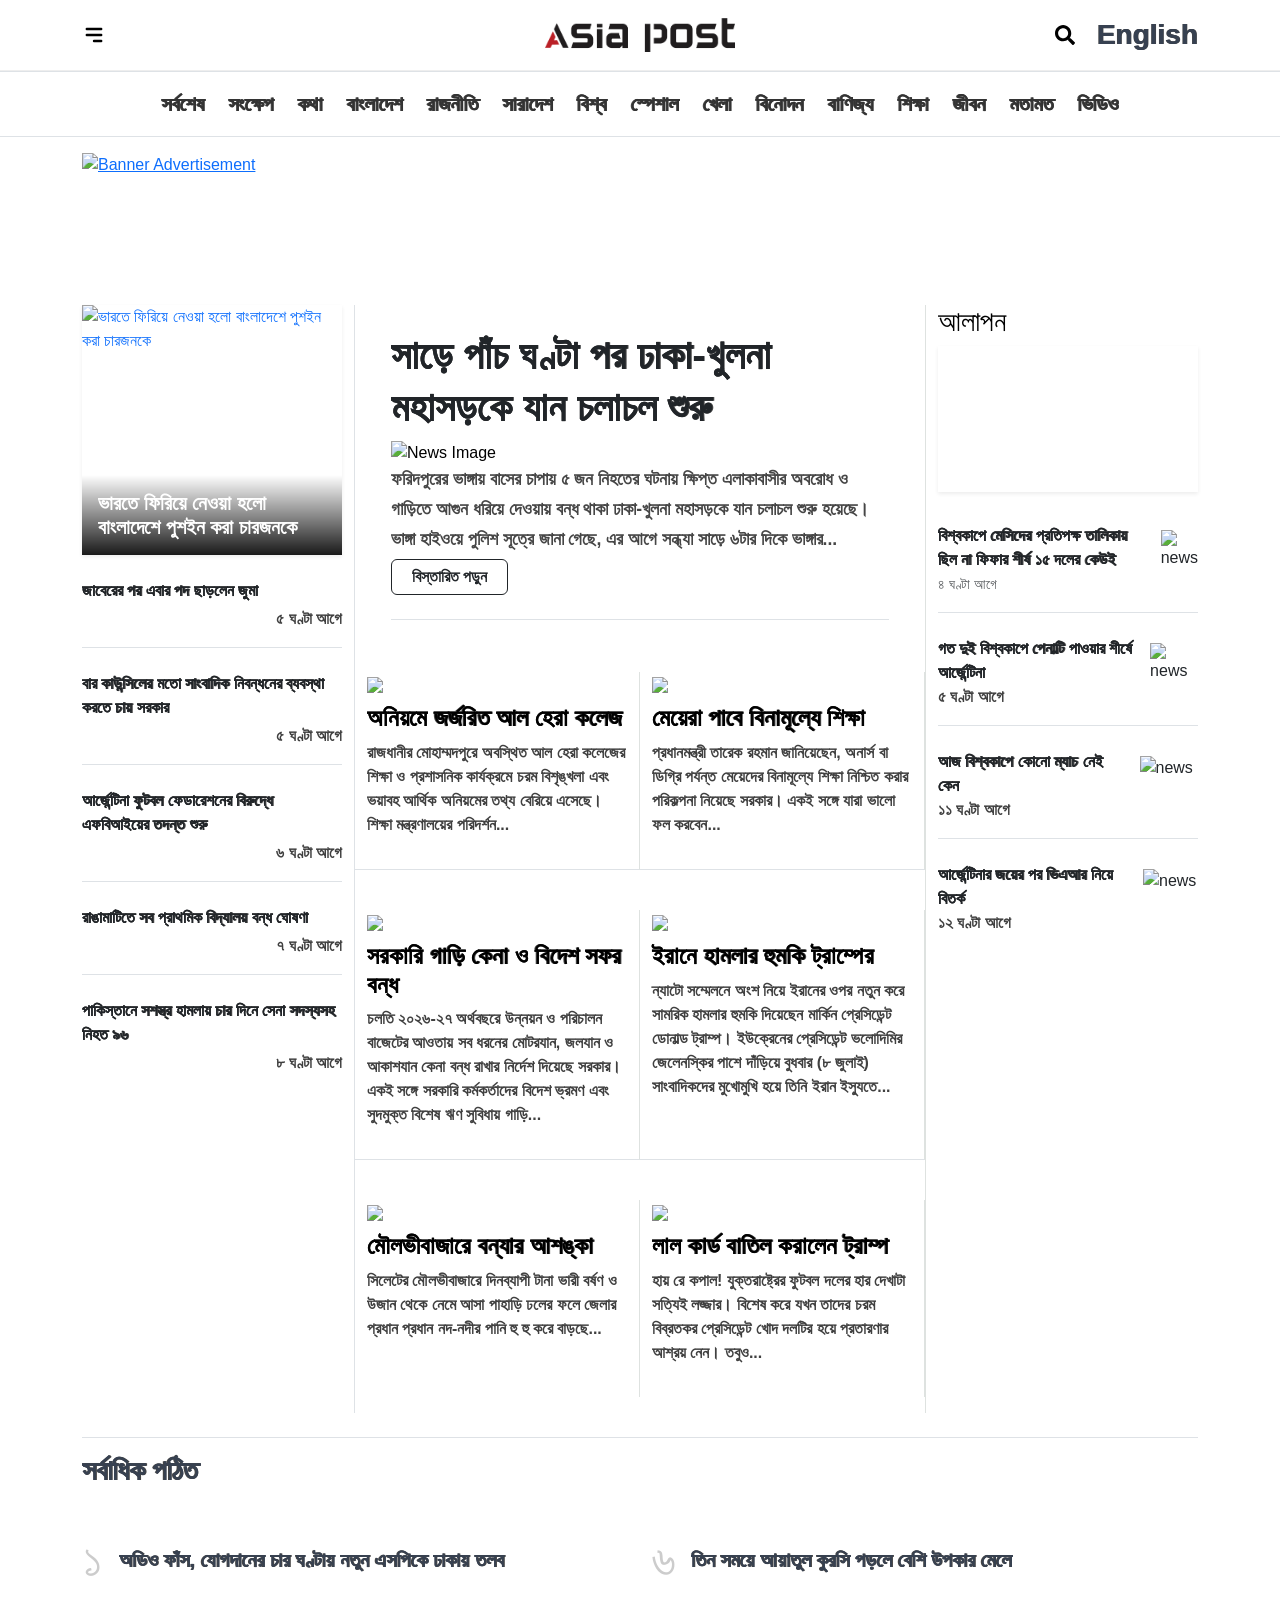
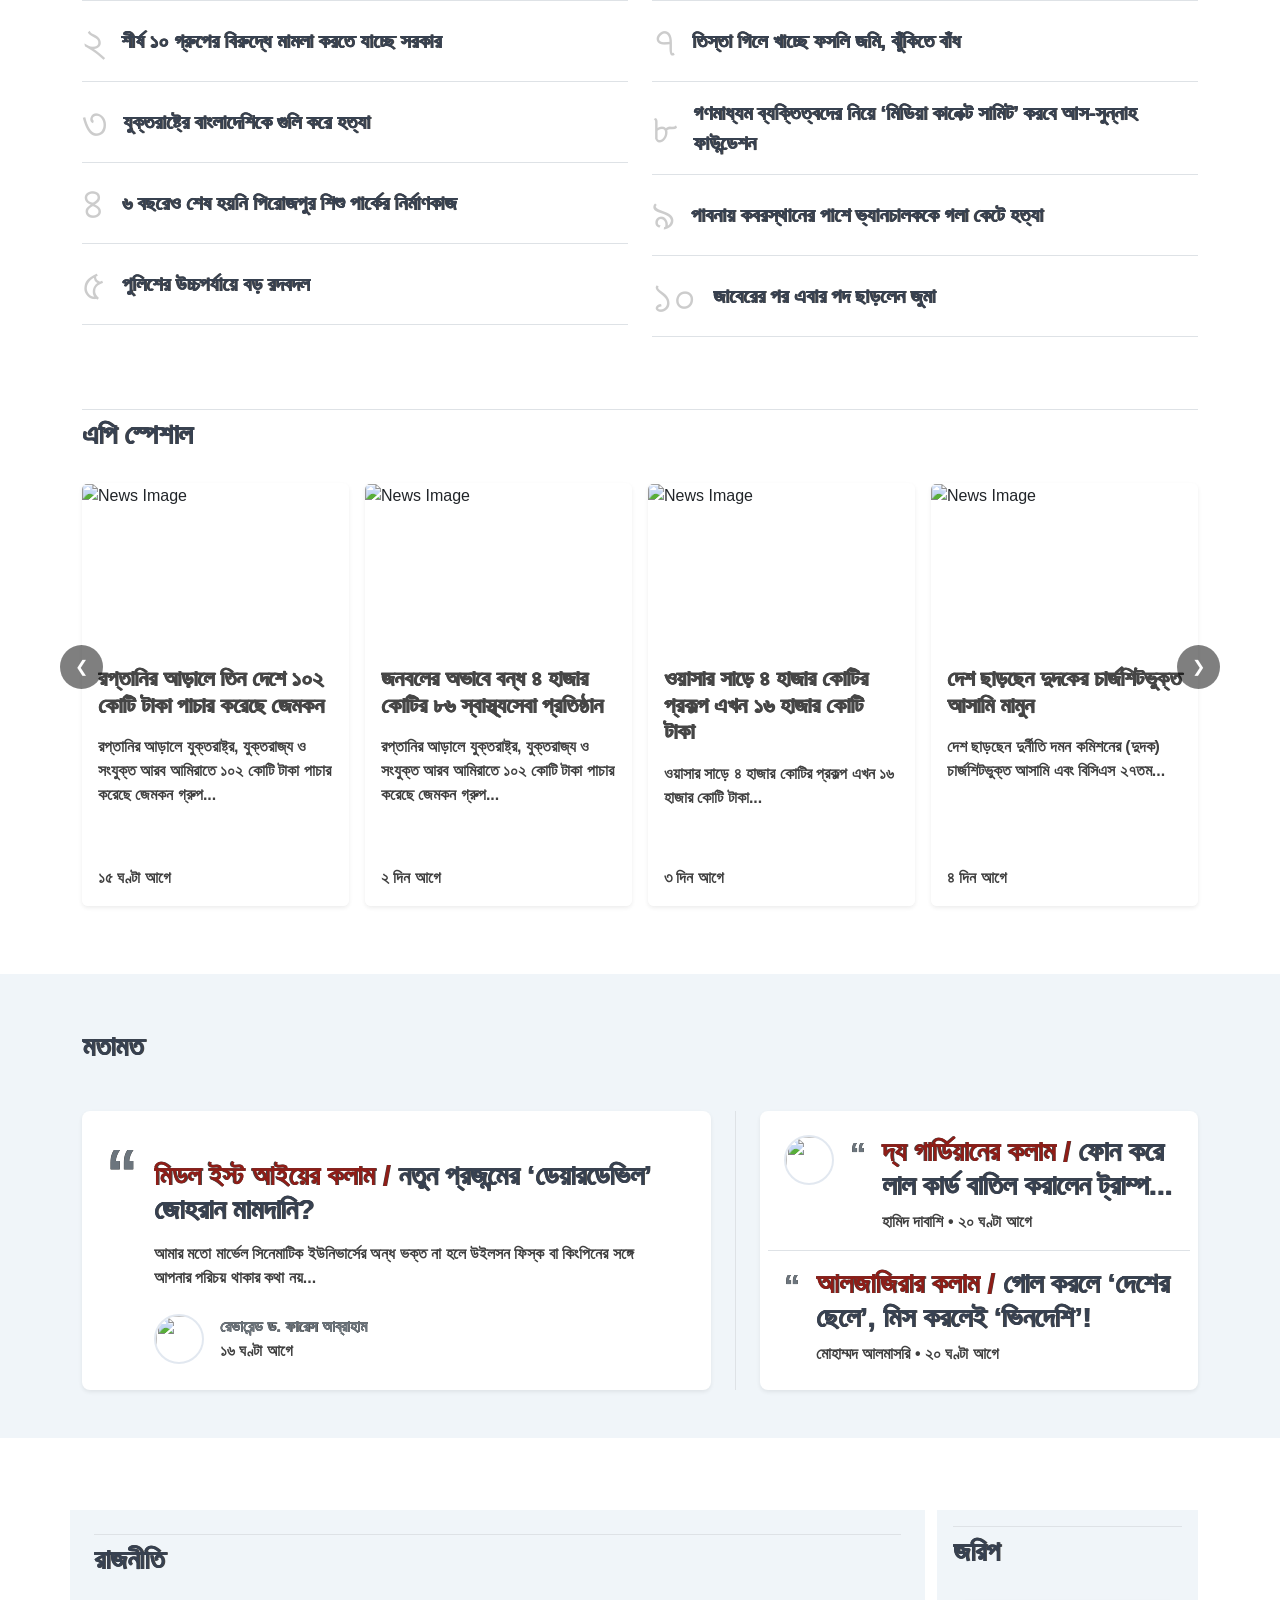
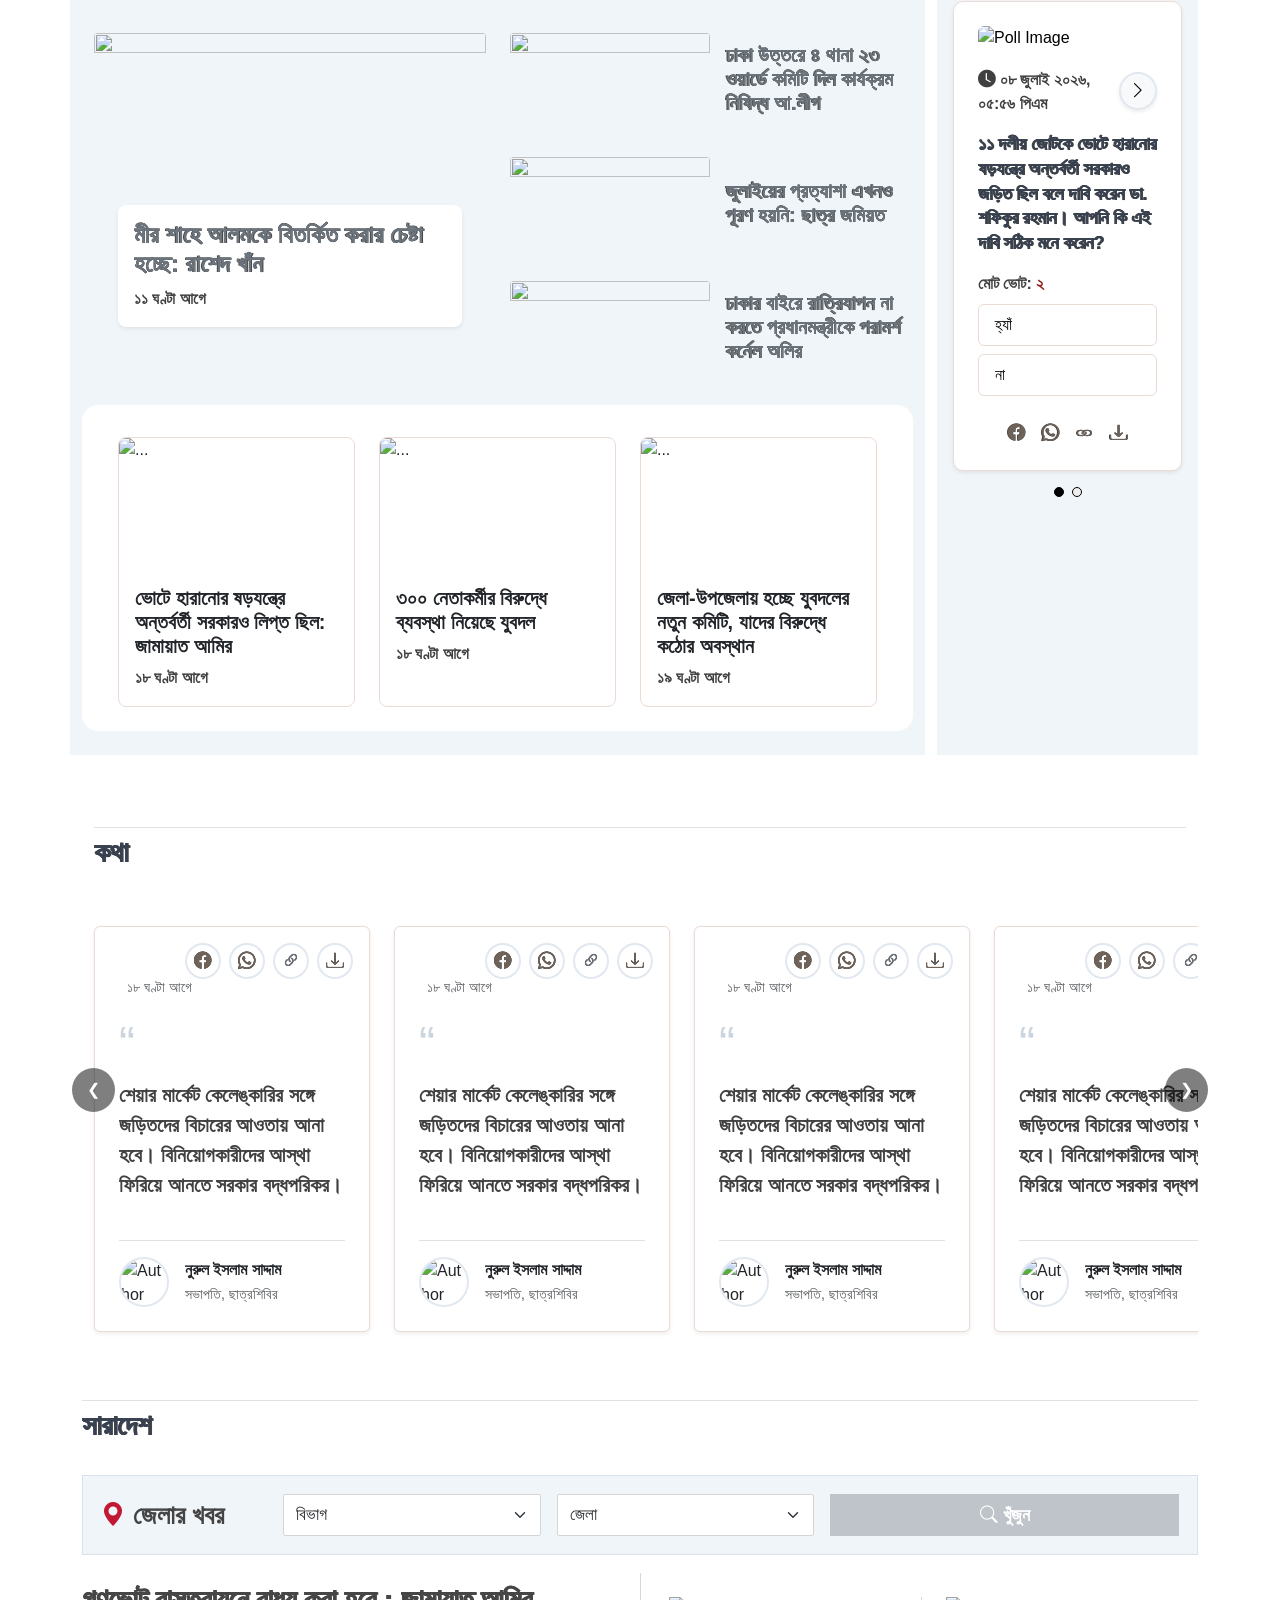
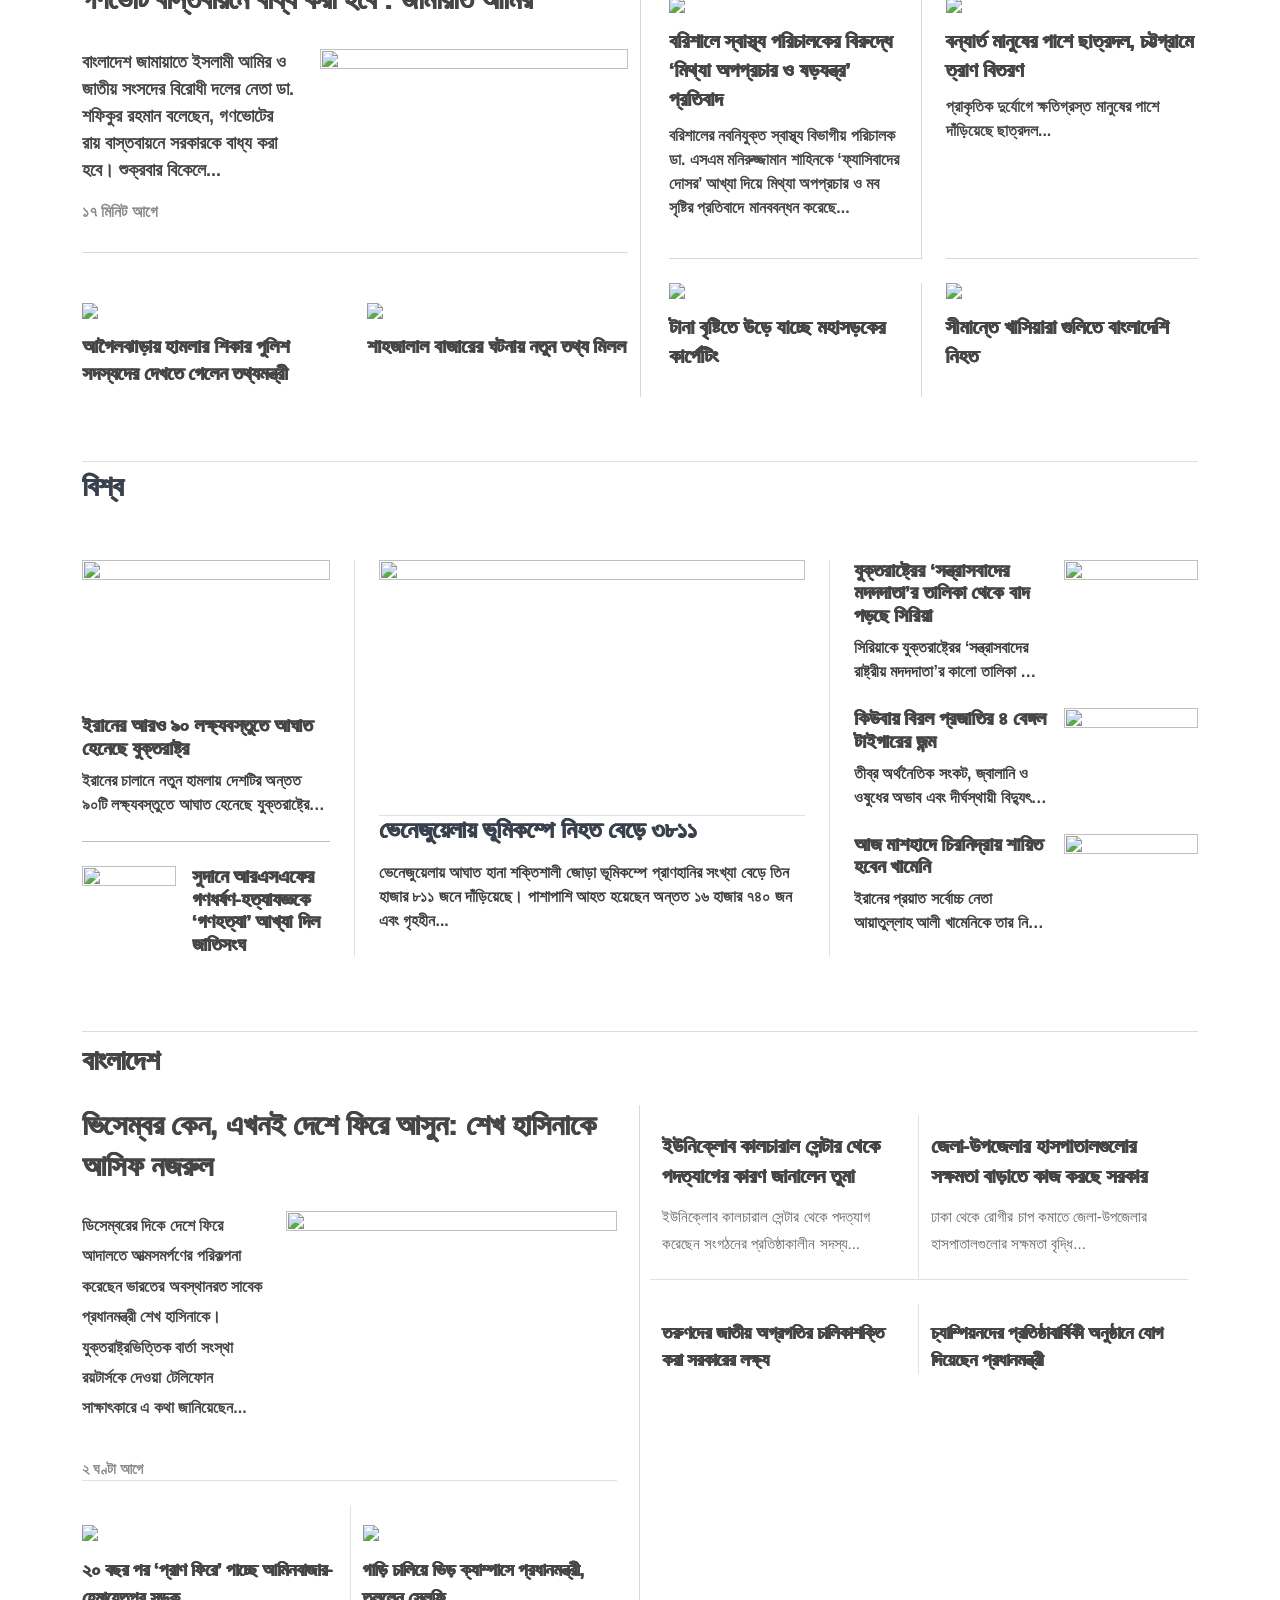
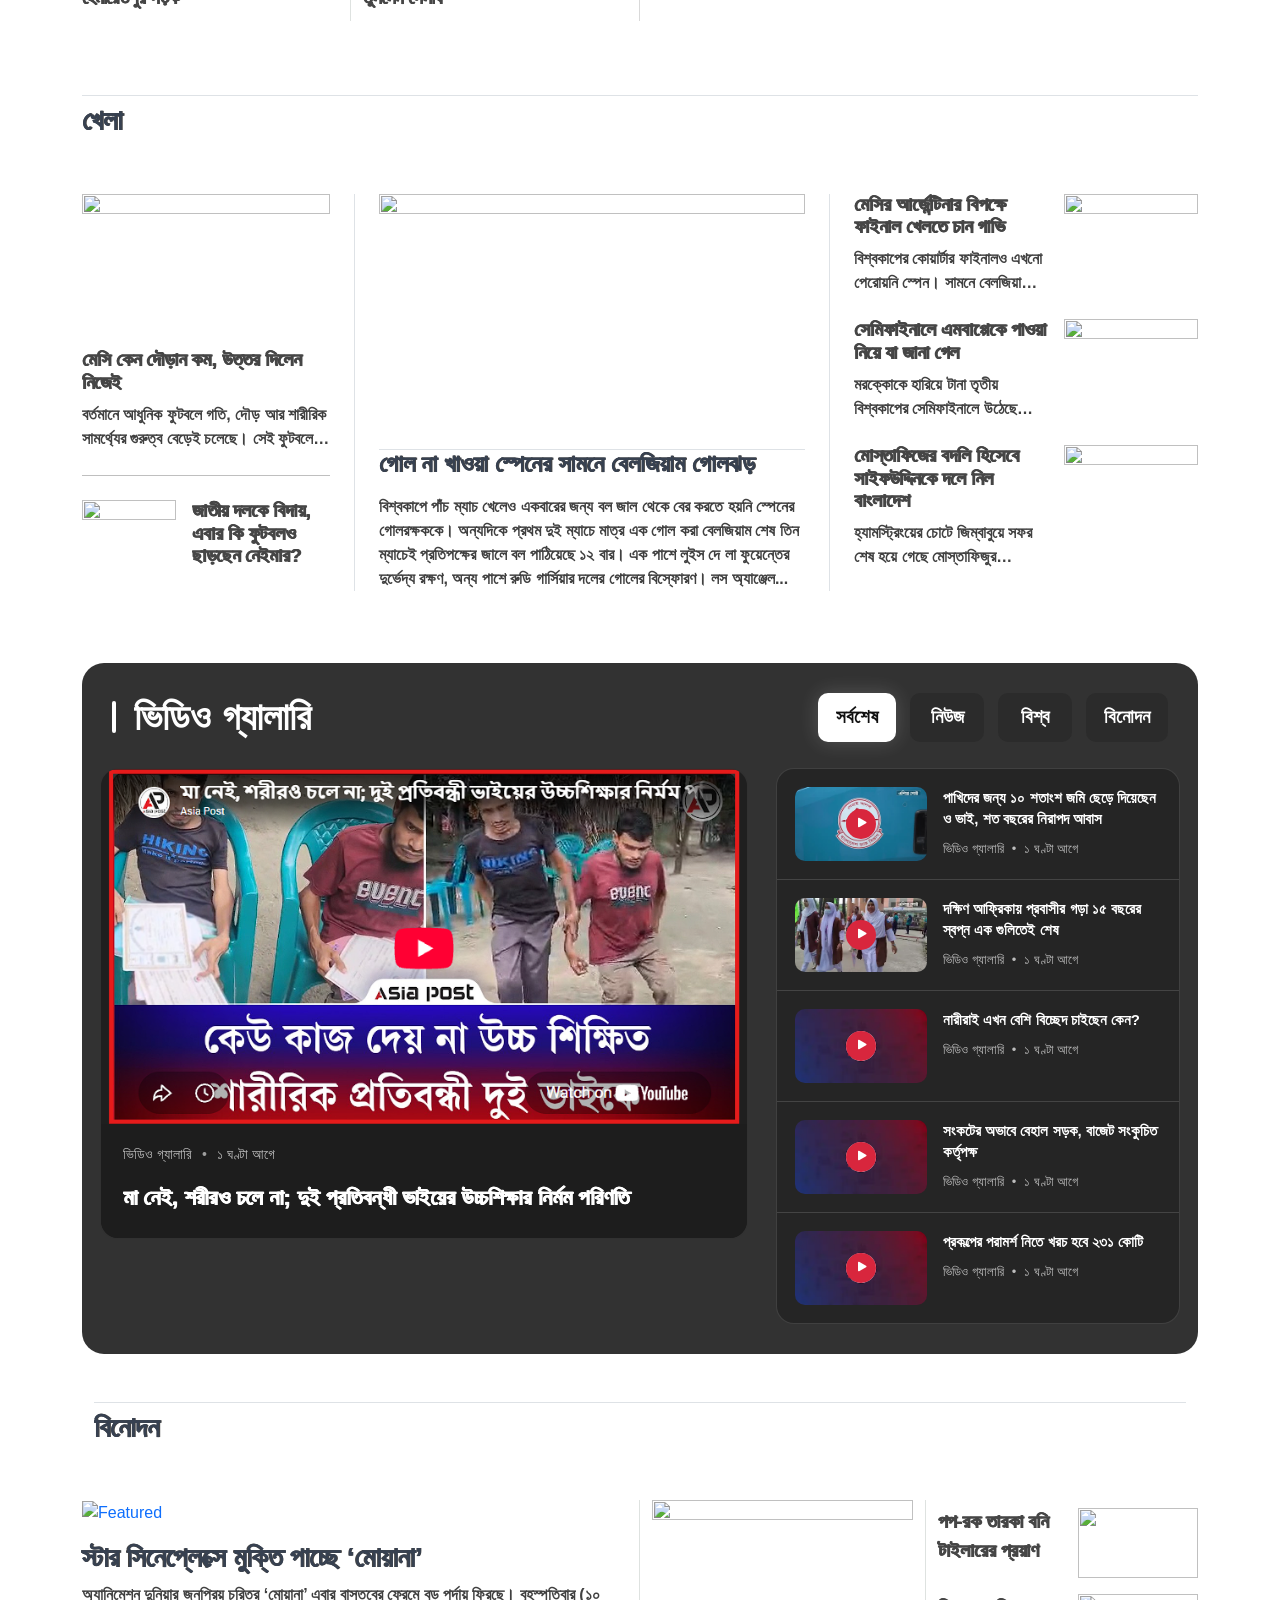
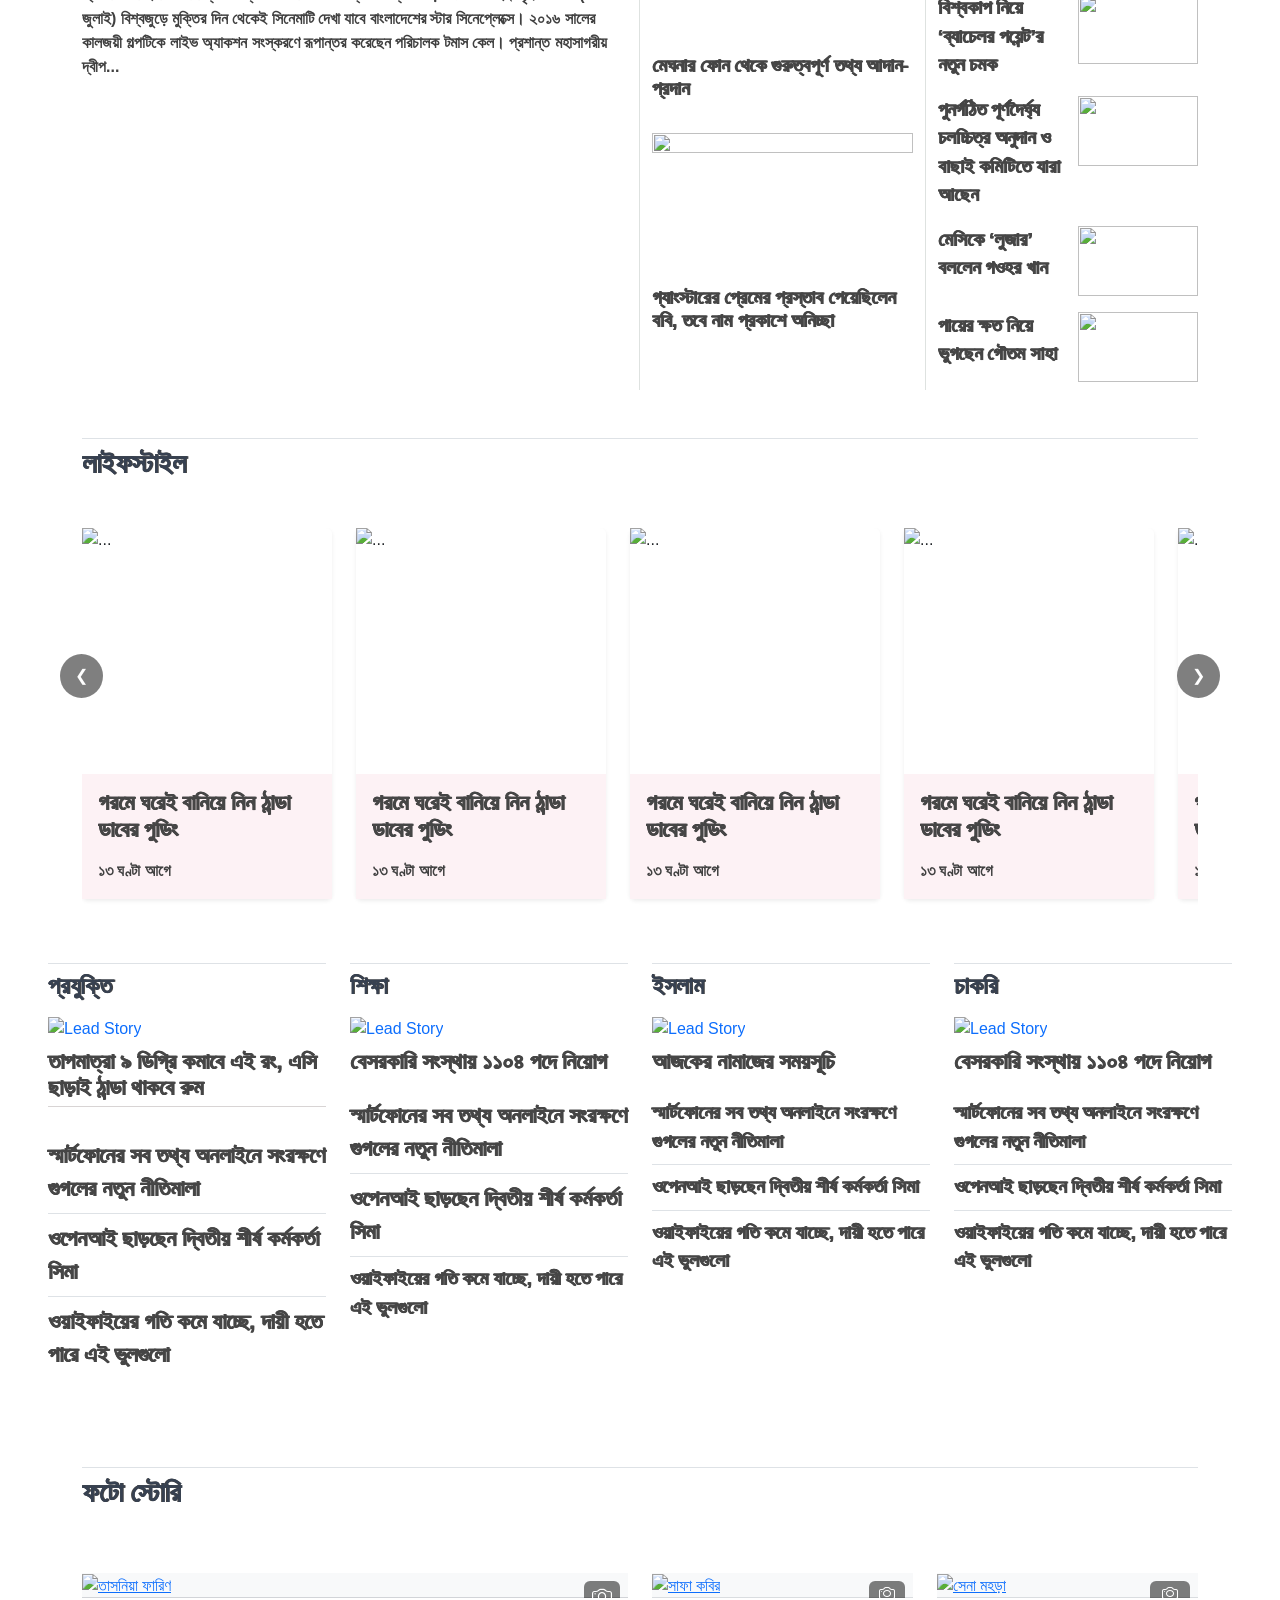
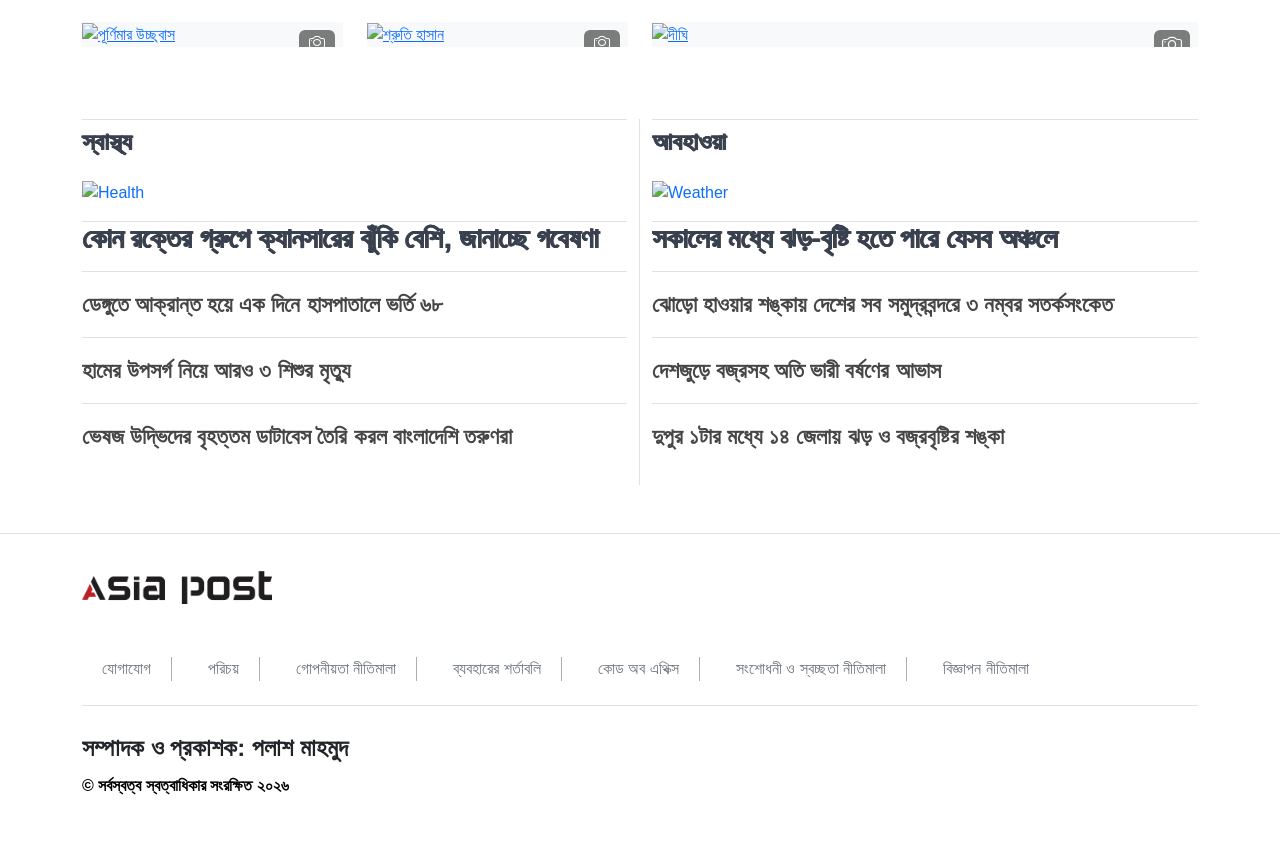
==== commit 2057d046: "Add files via upload" ====
--- a/index.html
+++ b/index.html
@@ -89,7 +89,7 @@
 
                 <ul class="navbar-nav mx-auto">
 
-                    <li class="nav-item"><a class="nav-link" href="todays-news">সর্বশেষ</a></li>
+                    <li class="nav-item"><a class="nav-link" href="todays-news.html">সর্বশেষ</a></li>
                     <li class="nav-item"><a class="nav-link" href="shorts">সংক্ষেপ</a></li>
                     <li class="nav-item"><a class="nav-link" href="kotha">কথা</a></li>
                     <li class="nav-item"><a class="nav-link" href="bangladesh">বাংলাদেশ</a></li>
@@ -169,23 +169,21 @@
                     <div class="mb-1 p-4 rounded-3" style="transition: none !important; transform: none !important; box-shadow: none !important; background-color: #fff;">
                         <div class="card-body" style="border-bottom: 1px solid #dee2e6; padding-bottom: 24px; display: flow-root;">
                             <!-- Headline -->
-                            <h1 class="fw-bold text-dark text-secondary" style="line-height: 1.3;">ইরানের বন্দর আব্বাস ও সিরিকে শক্তিশালী বিস্ফোরণ</h1>
+                            <h1 class="fw-bold text-dark text-secondary" style="line-height: 1.3;">সাড়ে পাঁচ ঘণ্টা পর ঢাকা-খুলনা মহাসড়কে যান চলাচল শুরু</h1>
                             
                             <!-- Image (Floated Right) -->
-                            <img src="https://images.asia-post.com/original_images/NewsLabAsiaPost3347b56f-49ed-4675-a514-a2277cf62eea.jpg" 
-                                class="img-fluid rounded news-image-float ms-4 mb-3" 
+                            <img src="https://images.asia-post.com/original_images/NewsLabAsiaPost50054c52-e025-4c21-a5f2-86b96c10bce3.jpg" 
                                 alt="News Image" 
                                 style="height: 260px; object-fit: cover;">
 
                             <!-- Text Content -->
                             <p class="text-secondary-custom0 mb-1" style="font-size: 1.1rem; line-height: 1.7;">
-                                ইরানের দক্ষিণাঞ্চলীয় উপকূলীয় এলাকায় শক্তিশালী বিস্ফোরণের খবর পাওয়া গেছে। দেশটির রাষ্ট্রায়ত্ত গণমামাধ্যমের বরাতে জানা গেছে, পারস্য উপসাগরীয় উপকূলের কাছাকাছি দুটি পৃথক স্থানে এই বিস্ফোরণের শব্দ শোনা গেছে। বিস্ফোরণের কারণ এখনো পরিষ্কার নয়, তবে স্থানীয় কর্তৃপক্ষ বিষয়টি খতিয়ে দেখছে।
+                                ফরিদপুরের ভাঙ্গায় বাসের চাপায় ৫ জন নিহতের ঘটনায় ক্ষিপ্ত এলাকাবাসীর অবরোধ ও গাড়িতে আগুন ধরিয়ে দেওয়ায় বন্ধ থাকা ঢাকা-খুলনা মহাসড়কে যান চলাচল শুরু হয়েছে। ভাঙ্গা হাইওয়ে পুলিশ সূত্রে জানা গেছে, এর আগে সন্ধ্যা সাড়ে ৬টার দিকে ভাঙ্গার...
                             </p>
-                            
-                            <!-- Button -->
-                            <button class="btn btn-outline-dark" style="font-size: 1rem; font-weight: 600; border-width: 1px; padding: 5px 20px;">
+                            <!-- Button linked to news-001.html -->
+                            <a href="news-001.html" class="btn btn-outline-dark" style="font-size: 1rem; font-weight: 600; border-width: 1px; padding: 5px 20px; display: inline-block; text-decoration: none;">
                                 বিস্তারিত পড়ুন
-                            </button>
+                            </a>
                         </div>
                     </div>
                     <div class="row g-4">
--- a/style.css
+++ b/style.css
@@ -611,7 +611,7 @@
 }
 
 .text-secondary-custom3{
-    color: #464646 !important;
+    color: #404040 !important;
     font-weight: 900;
     font-size: 16px;
 }
@@ -832,17 +832,20 @@
 }
 
 /* Share Buttons */
-.share-btn {
-    width: 36px;
-    height: 36px;
-    border-radius: 50%;
-    border: 1px solid #e2e8f0;
-    background: white;
-    display: flex;
-    align-items: center;
-    justify-content: center;
-    color: #475569;
-    transition: 0.2s;
+.share-btn{
+
+    width:34px;
+
+    height:34px;
+
+    font-size:14px;
+
+    border-radius:50%;
+
+    border:1px solid #ececec;
+
+    background:#fff;
+
 }
 
 .share-btn:hover {
@@ -2495,3 +2498,910 @@
     }
 }
 
+
+
+/*==========================================================
+                    TODAY'S NEWS Page
+==========================================================*/
+
+.todays-news-section{
+
+    padding:22px 0 50px;
+
+}
+
+.todays-news-wrapper{
+
+    max-width:760px;
+
+}
+
+.todays-news-heading{
+
+    font-size:30px;
+    font-weight:700;
+    color:#484848;
+    text-shadow: 0.35px 0 0 #484848, -0.35px 0 0 #484848;
+    margin-bottom:10px;
+    border-bottom: #484848 1px solid;
+
+}
+
+/*==========================================================
+                    NEWS ITEM
+==========================================================*/
+
+.todays-news-item{
+
+    padding:22px 0;
+
+    border-bottom:1px solid #a5313100;
+
+}
+
+.todays-news-item:last-child{
+
+    border-bottom:none;
+
+}
+
+.todays-news-content{
+
+    padding-right:34px;
+
+}
+
+.todays-news-title{
+
+    color: #464646 !important;
+    text-shadow: 0.5px 0 0 #464646, -0.5px 0 0 #464646;
+    font-weight: 900;
+    font-size: 20px;
+    line-height:1.35;
+    margin-bottom:14px;
+    transition:.2s;
+
+}
+
+.todays-news-item:hover .todays-news-title{
+
+    color:#1d5fd2;
+
+}
+
+.todays-news-summary{
+
+    color:#666 !important;
+    font-size:16px;
+    line-height:1.8;
+    margin-bottom:16px;
+    font-weight: 700;
+}
+
+.todays-news-meta{
+
+    display:flex;
+    gap:12px;
+    align-items:center;
+    flex-wrap:wrap;
+    font-weight: 900;
+    font-size:12px;
+    color: #464646; text-shadow: 0.25px 0 0 #484848, -0.25px 0 0 #484848;
+
+}
+
+.news-dot{
+
+    color:#b6b6b6;
+
+}
+
+.todays-news-image{
+
+    width:100%;
+    height:150px;
+    object-fit:cover;
+    display:block;
+
+}
+
+/*==========================================
+            LOAD MORE BUTTON
+==========================================*/
+
+.todays-news-load-more{
+
+    display:flex;
+
+    justify-content:center;
+
+    margin-top:42px;
+
+}
+
+.todays-news-btn{
+
+    background:#4b4b4b;
+
+    color:#fff;
+
+    border:none;
+
+    border-radius:18px;
+
+    padding:10px 18px;
+
+    font-size:19px;
+
+    font-weight:900;
+
+    transition:s;
+
+    cursor:pointer;
+
+}
+
+.todays-news-btn:hover{
+
+    background:#363636;
+
+}
+
+/*Entire news column is centered on the page, not left-aligned*/
+.todays-news-wrapper{
+
+    width:100%;
+    max-width:960px;
+    margin:0 auto;
+
+}
+.active-page{
+
+    color:#0d6efd !important;
+    font-weight:700;
+
+}
+
+/*==========================================================
+        TODAY'S NEWS RESPONSIVE
+==========================================================*/
+
+@media (max-width:991.98px){
+
+    .todays-news-item .row{
+
+        display:flex;
+        flex-wrap:nowrap;
+        align-items:flex-start;
+
+    }
+
+    .todays-news-item .col-md-8{
+
+        width:70%;
+        flex:0 0 70%;
+        max-width:70%;
+
+    }
+
+    .todays-news-item .col-md-4{
+
+        width:30%;
+        flex:0 0 30%;
+        max-width:30%;
+
+    }
+
+}
+
+@media (max-width:575.98px){
+
+    .todays-news-item{
+
+        padding:18px 0;
+
+    }
+
+    .todays-news-content{
+
+        padding-right:14px;
+
+    }
+
+    .todays-news-item .col-md-8{
+
+        width:68%;
+        flex:0 0 68%;
+        max-width:68%;
+
+    }
+
+    .todays-news-item .col-md-4{
+
+        width:32%;
+        flex:0 0 32%;
+        max-width:32%;
+
+    }
+
+    .todays-news-image{
+
+        height:88px;
+
+    }
+
+    .todays-news-title{
+
+        font-size:16px;
+        margin-bottom:8px;
+
+    }
+
+    .todays-news-summary{
+
+        display:none;
+
+    }
+
+    .todays-news-meta{
+
+        font-size:11px;
+
+    }
+
+}
+.active-page{
+
+    color:#0d6efd !important;
+    font-weight:700;
+
+}
+
+
+
+/* ===========================
+   NEWS DETAILS PAGE
+=========================== */
+
+.news-page{
+
+    padding-top:20px;
+    padding-bottom:60px;
+
+}
+.news-page .container{
+
+    max-width:1140px;
+
+}
+
+.news-layout{
+
+    display:grid;
+
+    grid-template-columns:728px 300px;;
+
+    gap:32px;
+
+    justify-content:center;
+
+}
+
+.news-article{
+
+    width:100%;
+
+}
+
+.article-header{
+
+    margin-bottom:22px;
+
+}
+
+.article-category{
+
+    margin-bottom:8px;
+
+}
+
+.article-category a{
+
+    text-decoration:none;
+
+    color:#4a4a4a;
+
+    font-size:19px;
+
+    font-weight:700;
+
+}
+
+.article-highlight{
+
+    color:#d31818;
+
+    font-size:22px;
+
+    font-weight:700;
+
+    margin-bottom:8px;
+
+}
+
+.article-title{
+
+    font-size:46px;
+
+    line-height:1.28;
+
+    font-weight:700;
+
+    letter-spacing:-.2px;
+
+}
+
+.article-meta{
+
+    display:flex;
+
+    justify-content:space-between;
+
+    align-items:center;
+
+    flex-wrap:wrap;
+
+    gap:18px;
+
+}
+
+.meta-left{
+
+    font-size:14px;
+
+    color:#666;
+
+}
+
+.meta-left i{
+
+    margin-right:6px;
+
+}
+
+.meta-right{
+
+    gap:8px;
+
+}
+
+.share-btn{
+
+    width:38px;
+
+    height:38px;
+
+    border:1px solid #ddd;
+
+    border-radius:50%;
+
+    background:#fff;
+
+}
+
+.summary-btn{
+
+    border:1px solid #ddd;
+
+    background:#fafafa;
+
+    padding:8px 18px;
+
+    font-weight:600;
+
+    border-radius:6px;
+
+}
+
+.hero-image{
+
+    margin:0;
+
+}
+
+.hero-image img{
+
+    width:100%;
+
+    display:block;
+
+}
+
+.hero-image figcaption{
+
+    text-align:center;
+
+    margin-top:10px;
+
+    color:#666;
+
+    font-size:15px;
+
+}
+
+.news-sidebar{
+
+    width:300px;
+
+}
+
+.sidebar-ad{
+
+    width:300px;
+
+    height:250px;
+
+    background:#d9d9d9;
+
+}
+
+@media (max-width:991px){
+
+    .news-layout{
+
+    grid-template-columns:1fr;
+
+    }
+
+    .news-sidebar{
+
+        width:100%;
+
+    }
+
+    .sidebar-ad{
+
+        width:100%;
+
+        height:250px;
+
+    }
+
+    .article-title{
+
+        font-size:38px;
+
+    }
+
+}
+
+@media (max-width:576px){
+
+    .article-title{
+
+    font-size:31px;
+
+    }
+
+.meta-right{
+
+    justify-content:flex-start;
+
+    }
+
+}
+
+/*==============================
+ARTICLE BODY
+==============================*/
+
+.article-content{
+
+    margin-top:28px;
+
+}
+
+.article-content p{
+
+    font-size:28px;
+
+    line-height:1.95;
+
+    color:#404040;
+
+    margin-bottom:18px;
+
+    text-align:left;
+
+}
+
+/* floating blue card */
+
+.inline-card{
+
+    width:310px;
+
+    float:right;
+
+    margin:8px 0 22px 28px;
+
+    position:relative;
+
+    cursor:pointer;
+
+}
+
+.inline-card img{
+
+    width:100%;
+
+    display:block;
+
+}
+
+.inline-overlay{
+
+    background:#0057c2;
+
+    color:#fff;
+
+    padding:18px;
+
+}
+
+.inline-overlay span{
+
+    font-size:15px;
+
+    opacity:.9;
+
+}
+
+.inline-overlay h5{
+
+    margin-top:8px;
+
+    line-height:1.5;
+
+    font-size:19px;
+
+    font-weight:700;
+
+}
+
+/*==============================
+RIGHT SIDEBAR
+==============================*/
+
+.sidebar-news{
+
+    margin-top:18px;
+
+    border:1px solid #efefef;
+
+    padding:18px;
+
+}
+
+.sidebar-news h3{
+
+    text-align:center;
+
+    font-size:23px;
+
+    font-weight:700;
+
+    margin-bottom:22px;
+
+}
+
+.sidebar-item{
+
+    display:flex;
+
+    gap:14px;
+
+    padding:14px 0;
+
+    border-bottom:1px solid #ededed;
+
+}
+
+.sidebar-item:last-child{
+
+    border-bottom:none;
+
+}
+
+.sidebar-item img{
+    width:88px;
+    height:58px;
+    object-fit:cover;
+}
+
+.sidebar-item h5{
+
+    font-size:15px;
+
+    line-height:1.45;
+
+    font-weight:700;
+
+}
+
+.sidebar-item small{
+
+    color:#777;
+
+}
+
+.sidebar-item:hover h5{
+
+    color:#0d6efd;
+
+}
+
+@media(max-width:991px){
+
+    .inline-card{
+
+    float:none;
+
+    width:100%;
+
+    margin:24px 0;
+
+    }
+
+    .article-content p{
+
+    font-size:21px;
+
+    line-height:1.9;
+
+}
+
+}
+/*==================================
+BOTTOM NEWS
+==================================*/
+/*=================================================
+BOTTOM SECTION (PIXEL MATCH)
+==================================================*/
+
+.bottom-news{
+
+    display:grid;
+
+    grid-template-columns:1fr 1fr;
+
+    margin-top:72px;
+
+    column-gap:64px;
+
+}
+
+.news-list-column{
+
+    border-top:1px solid #d9d9d9;
+
+    position:relative;
+
+    min-height:430px;
+
+    padding-top:22px;
+
+}
+
+.news-list-column:first-child{
+
+    border-right:1px solid #e4e4e4;
+
+    padding-right:64px;
+
+}
+
+.news-list-column:last-child{
+
+    padding-left:48px;
+
+}
+
+.news-list-column h2{
+
+    margin:0 0 34px;
+
+    font-size:34px;
+
+    font-weight:700;
+
+    color:#333;
+
+}
+
+.news-list{
+
+    list-style:none;
+
+    margin:0;
+
+    padding:0;
+
+}
+
+.news-list li{
+
+    display:flex;
+
+    align-items:flex-start;
+
+    gap:22px;
+
+    margin-bottom:34px;
+
+}
+
+.serial{
+
+    width:34px;
+
+    flex-shrink:0;
+
+    font-size:42px;
+
+    color:#cfcfcf;
+
+    font-weight:700;
+
+    line-height:1;
+
+}
+
+.news-list a{
+
+    color:#464646;
+
+    text-decoration:none;
+
+    font-size:18px;
+
+    font-weight:700;
+
+    line-height:1.6;
+
+    transition:.2s;
+
+}
+
+.news-list a:hover{
+
+    color:#0d6efd;
+
+}
+
+.slider-nav{
+
+    position:absolute;
+
+    right:0;
+
+    bottom:0;
+
+    display:flex;
+
+    gap:18px;
+
+}
+
+.slider-nav button{
+
+    background:none;
+
+    border:none;
+
+    padding:0;
+
+    font-size:44px;
+
+    color:#b8b8b8;
+
+    transition:.2s;
+
+}
+
+.slider-nav button:last-child{
+
+    color:#111;
+
+}
+
+.slider-nav button:hover{
+
+    color:#0d6efd;
+
+}
+
+@media(max-width:991px){
+
+.bottom-news{
+
+grid-template-columns:1fr;
+
+row-gap:60px;
+
+}
+
+.news-list-column:first-child{
+
+border-right:none;
+
+padding-right:0;
+
+}
+
+.news-list-column:last-child{
+
+padding-left:0;
+
+}
+
+.news-list-column{
+
+min-height:auto;
+
+padding-bottom:60px;
+
+}
+
+.slider-nav{
+
+position:static;
+
+justify-content:flex-end;
+
+margin-top:24px;
+
+}
+
+}
+
+.hero-image{
+
+    border:none;
+
+}
+
+.hero-image img{
+
+    width:100%;
+
+    display:block;
+
+    border-radius:0;
+
+}
+
+@media(max-width:991px){
+
+    .bottom-news{
+
+    grid-template-columns:1fr;
+
+    gap:55px;
+
+    }
+
+    .bottom-column li a{
+
+    font-size:20px;
+
+    }
+
+    .bottom-column h2{
+
+    font-size:28px;
+
+    }
+
+}
+
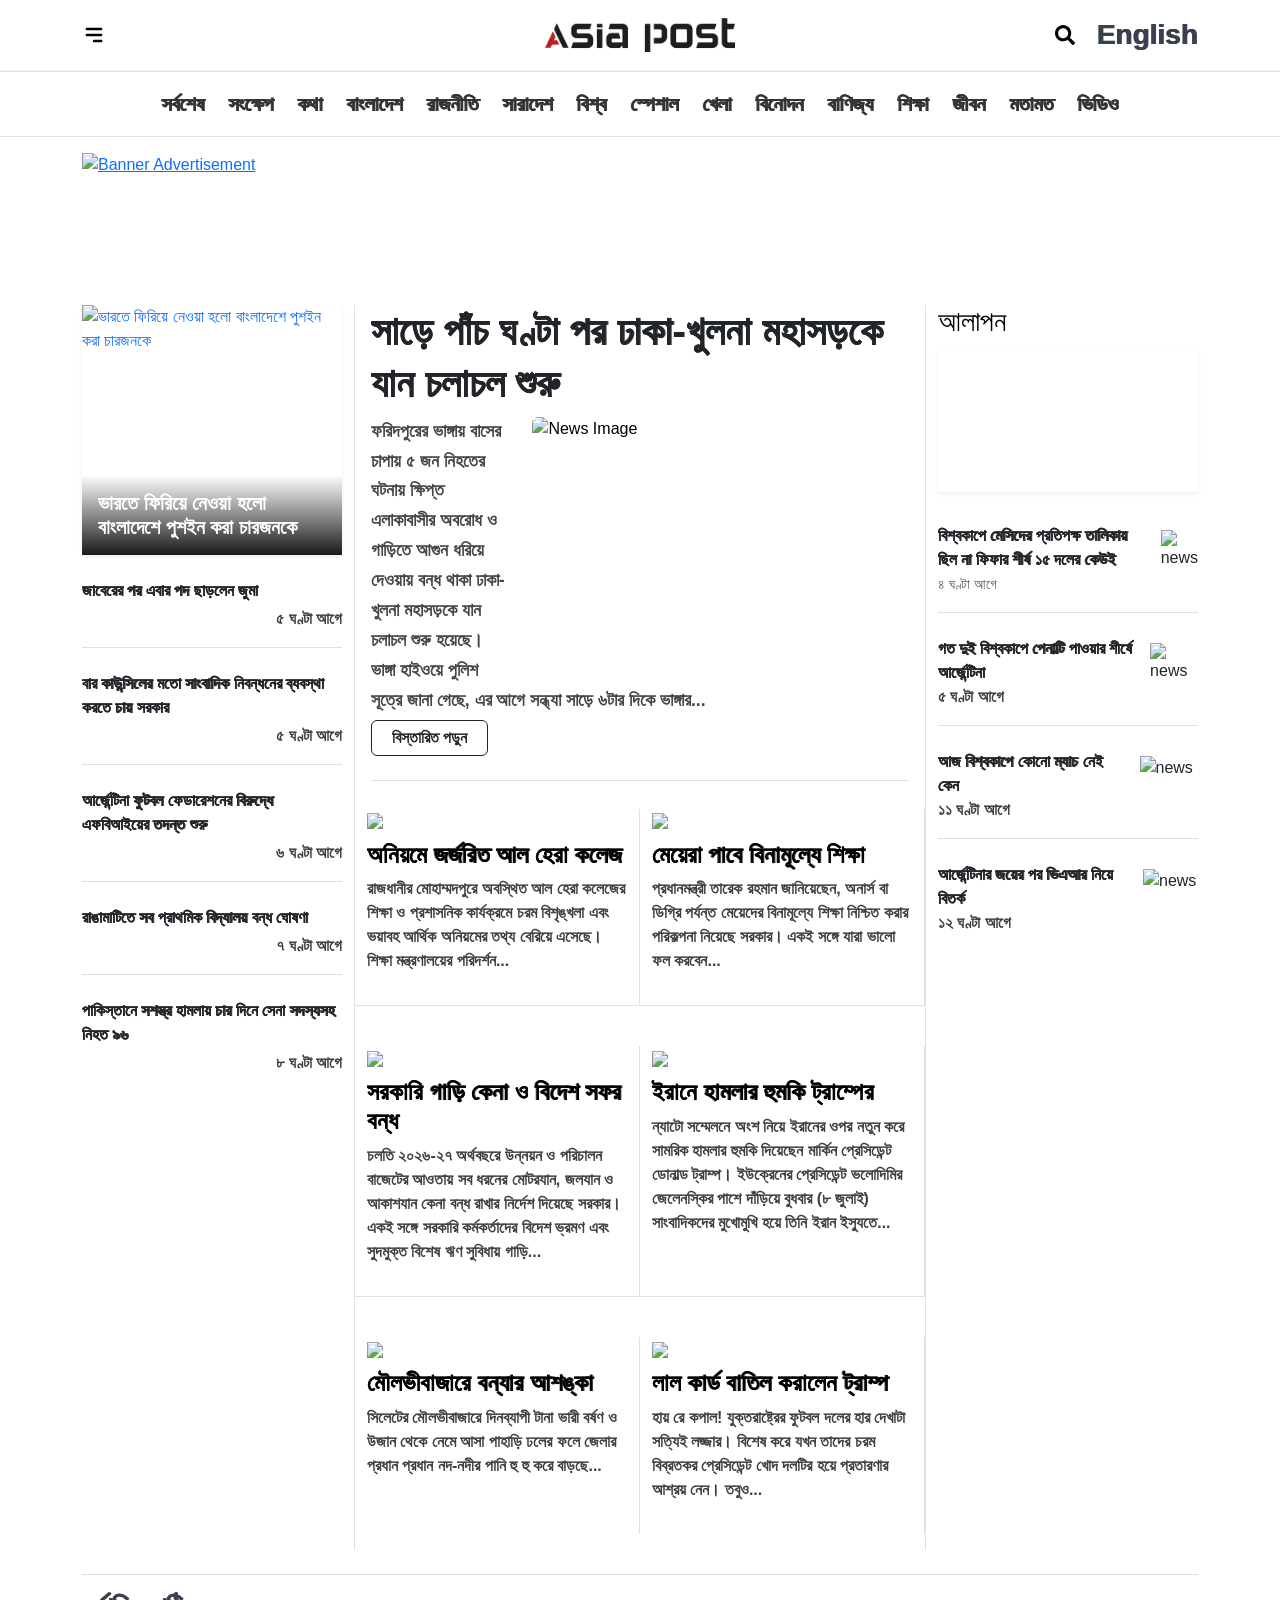
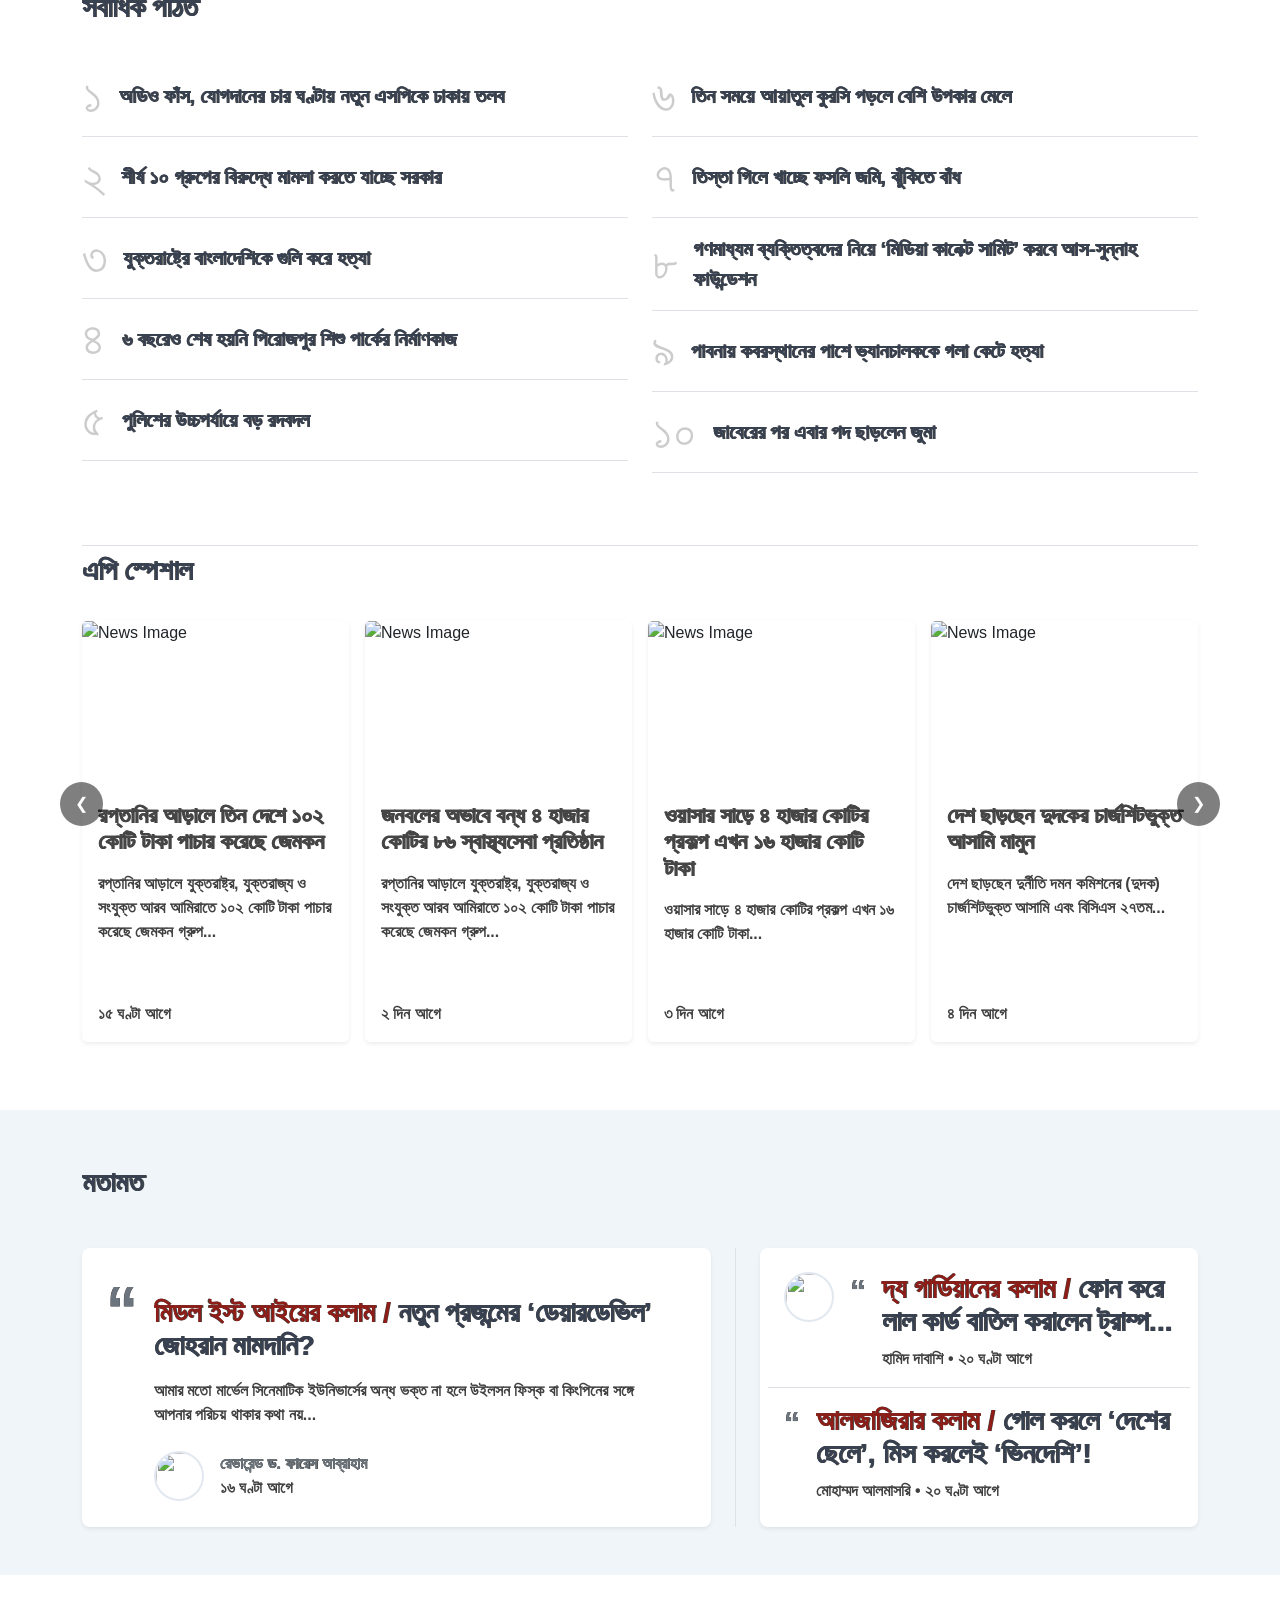
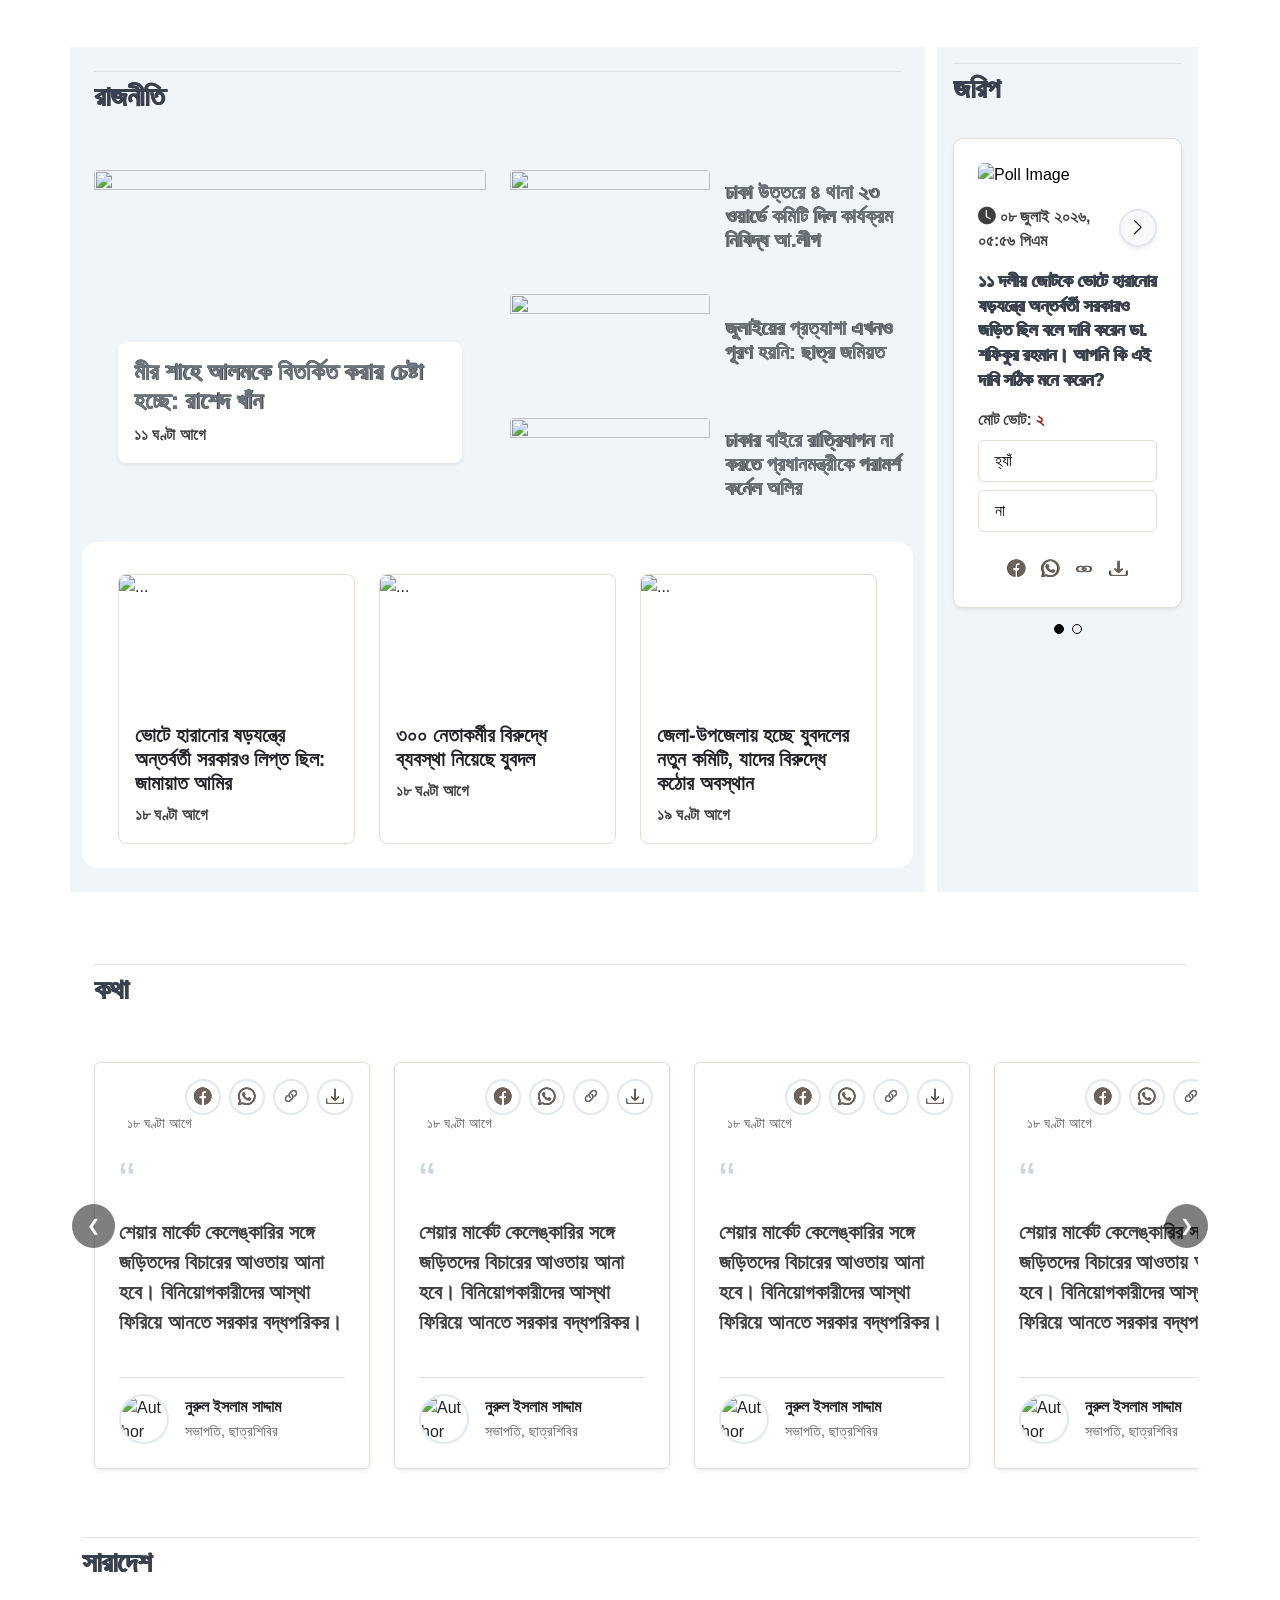
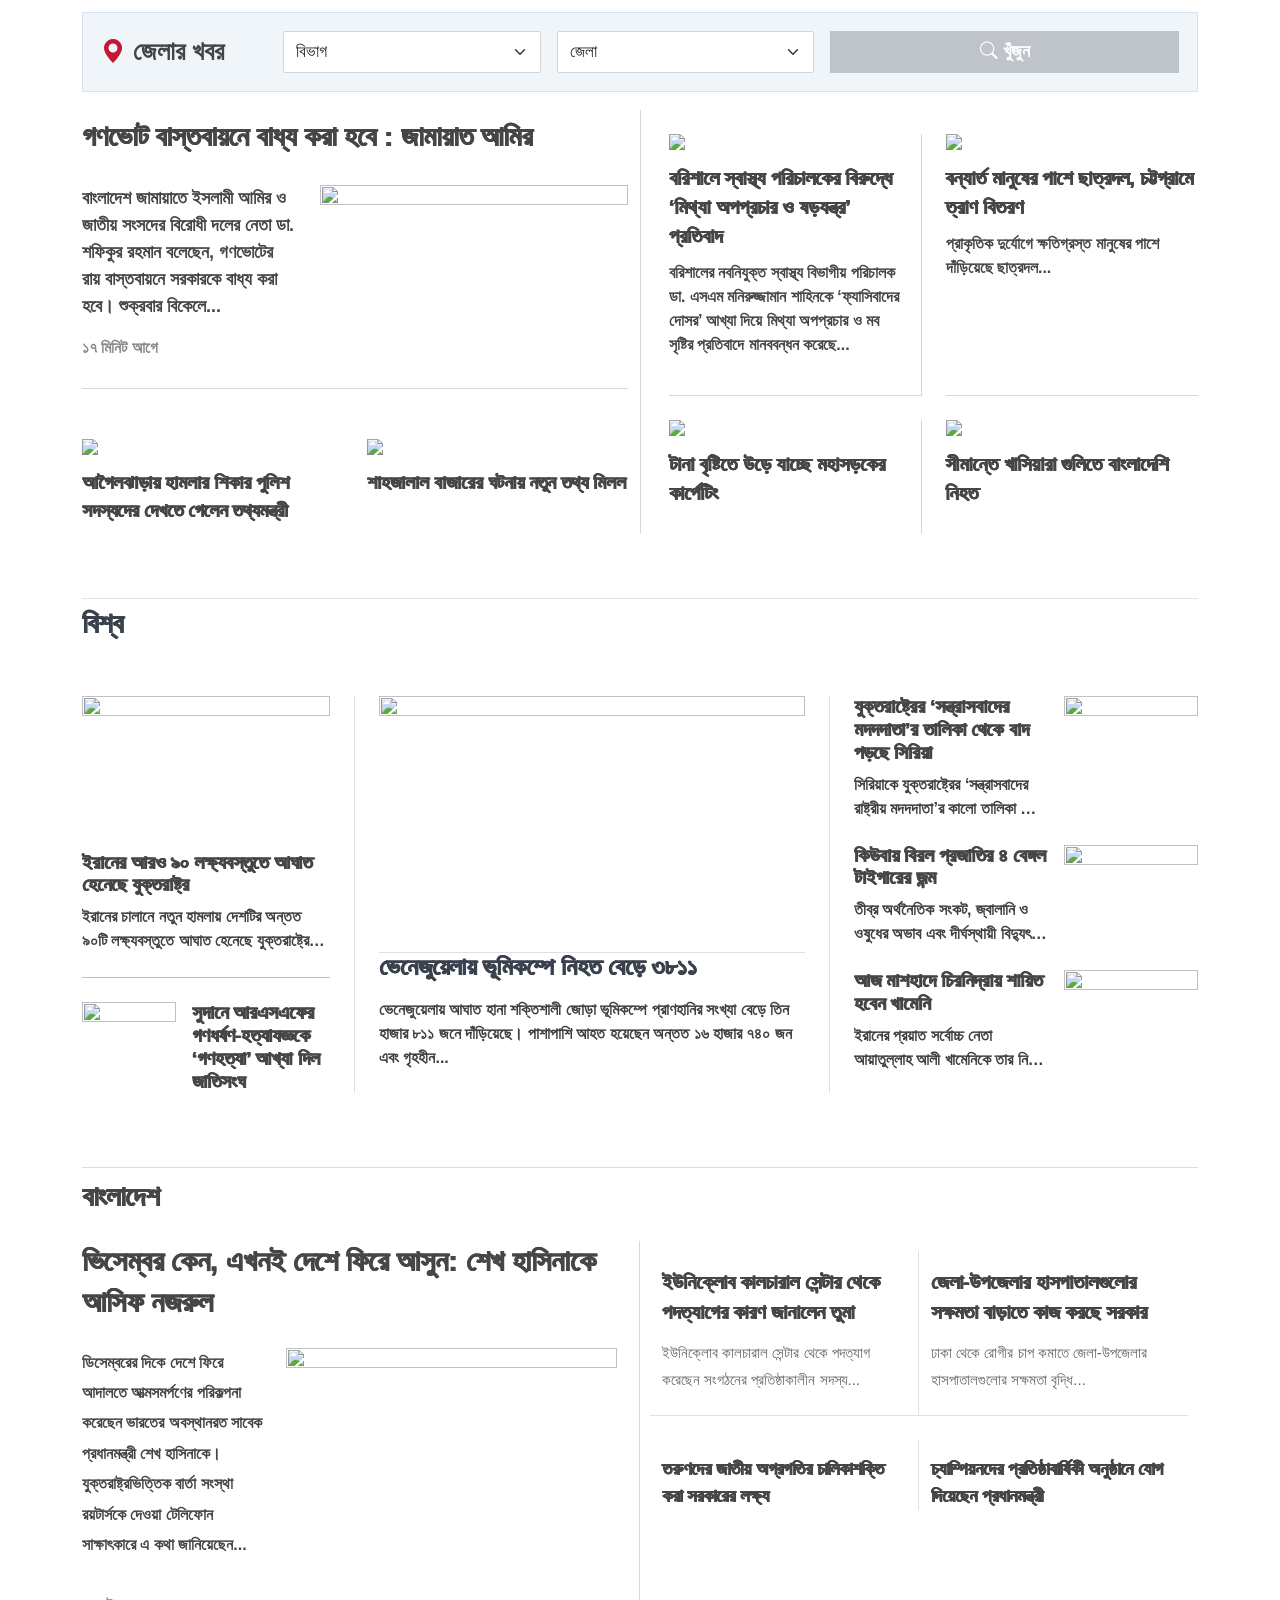
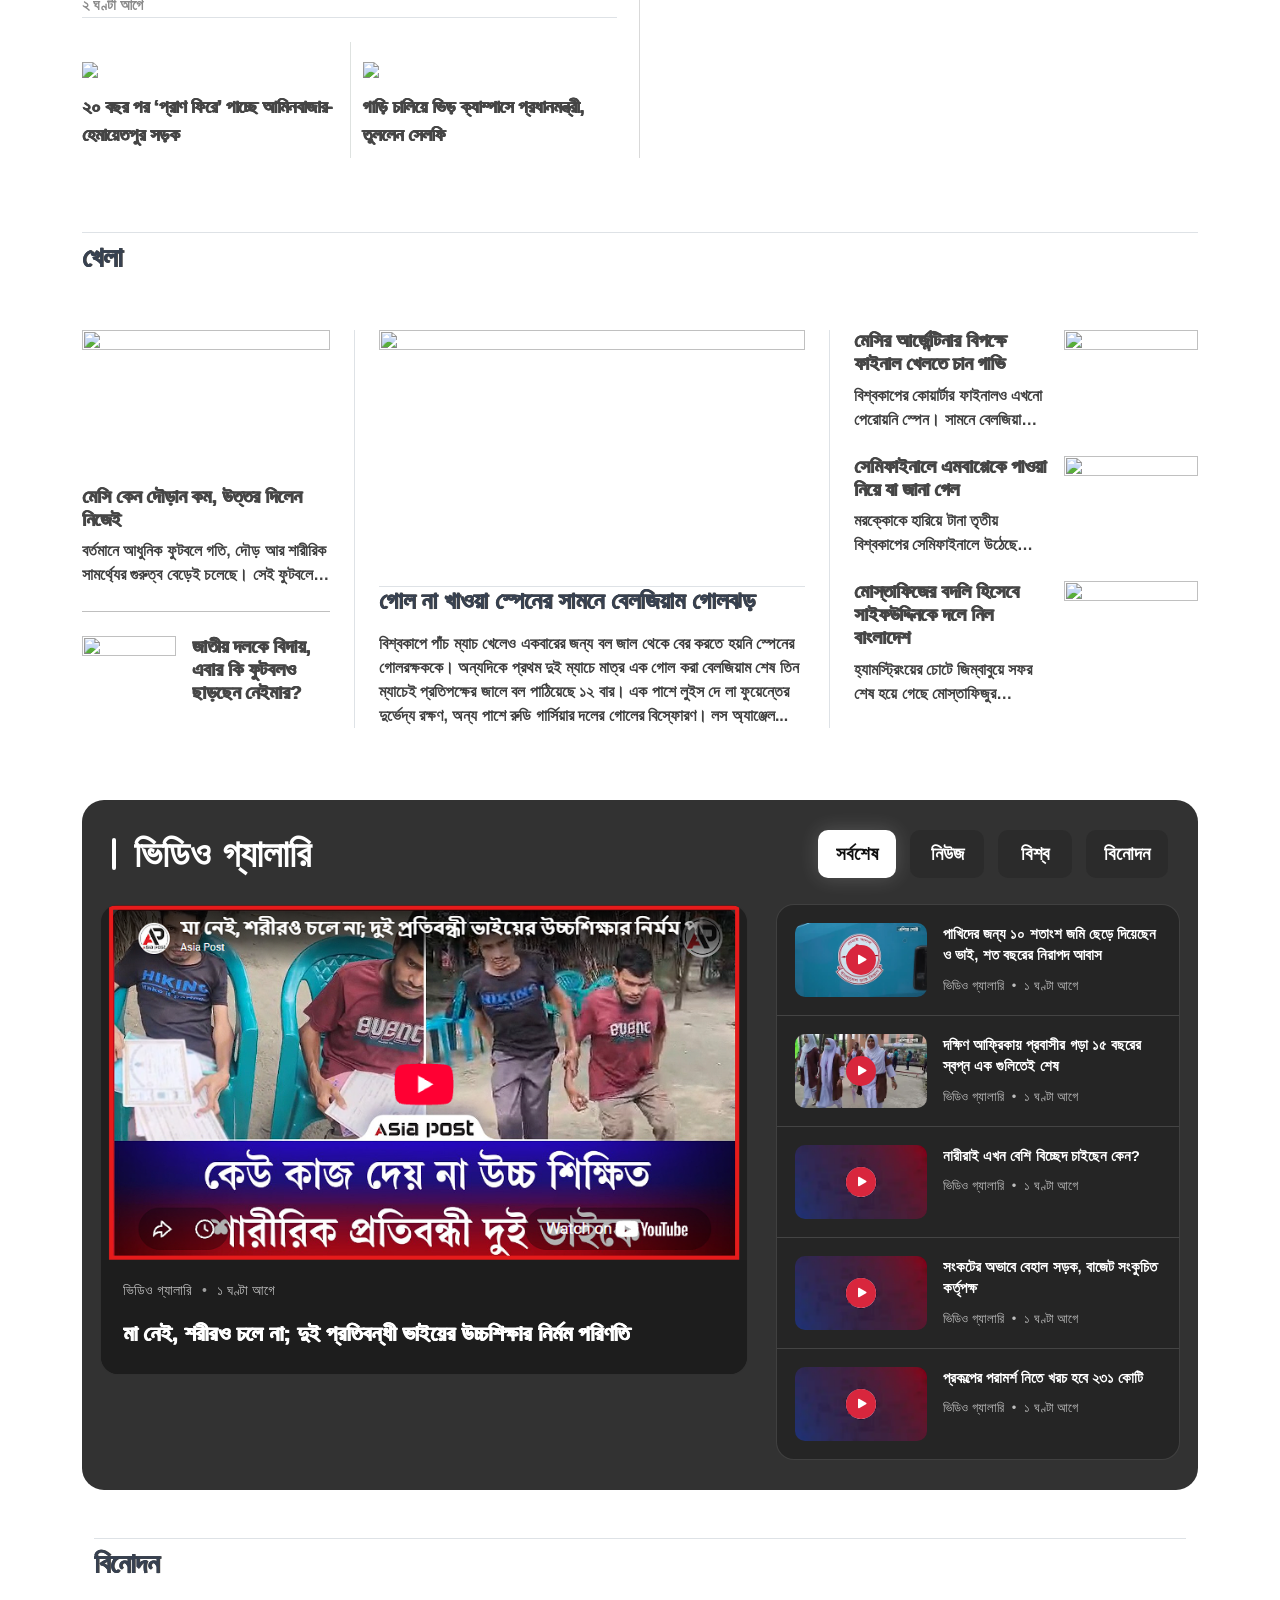
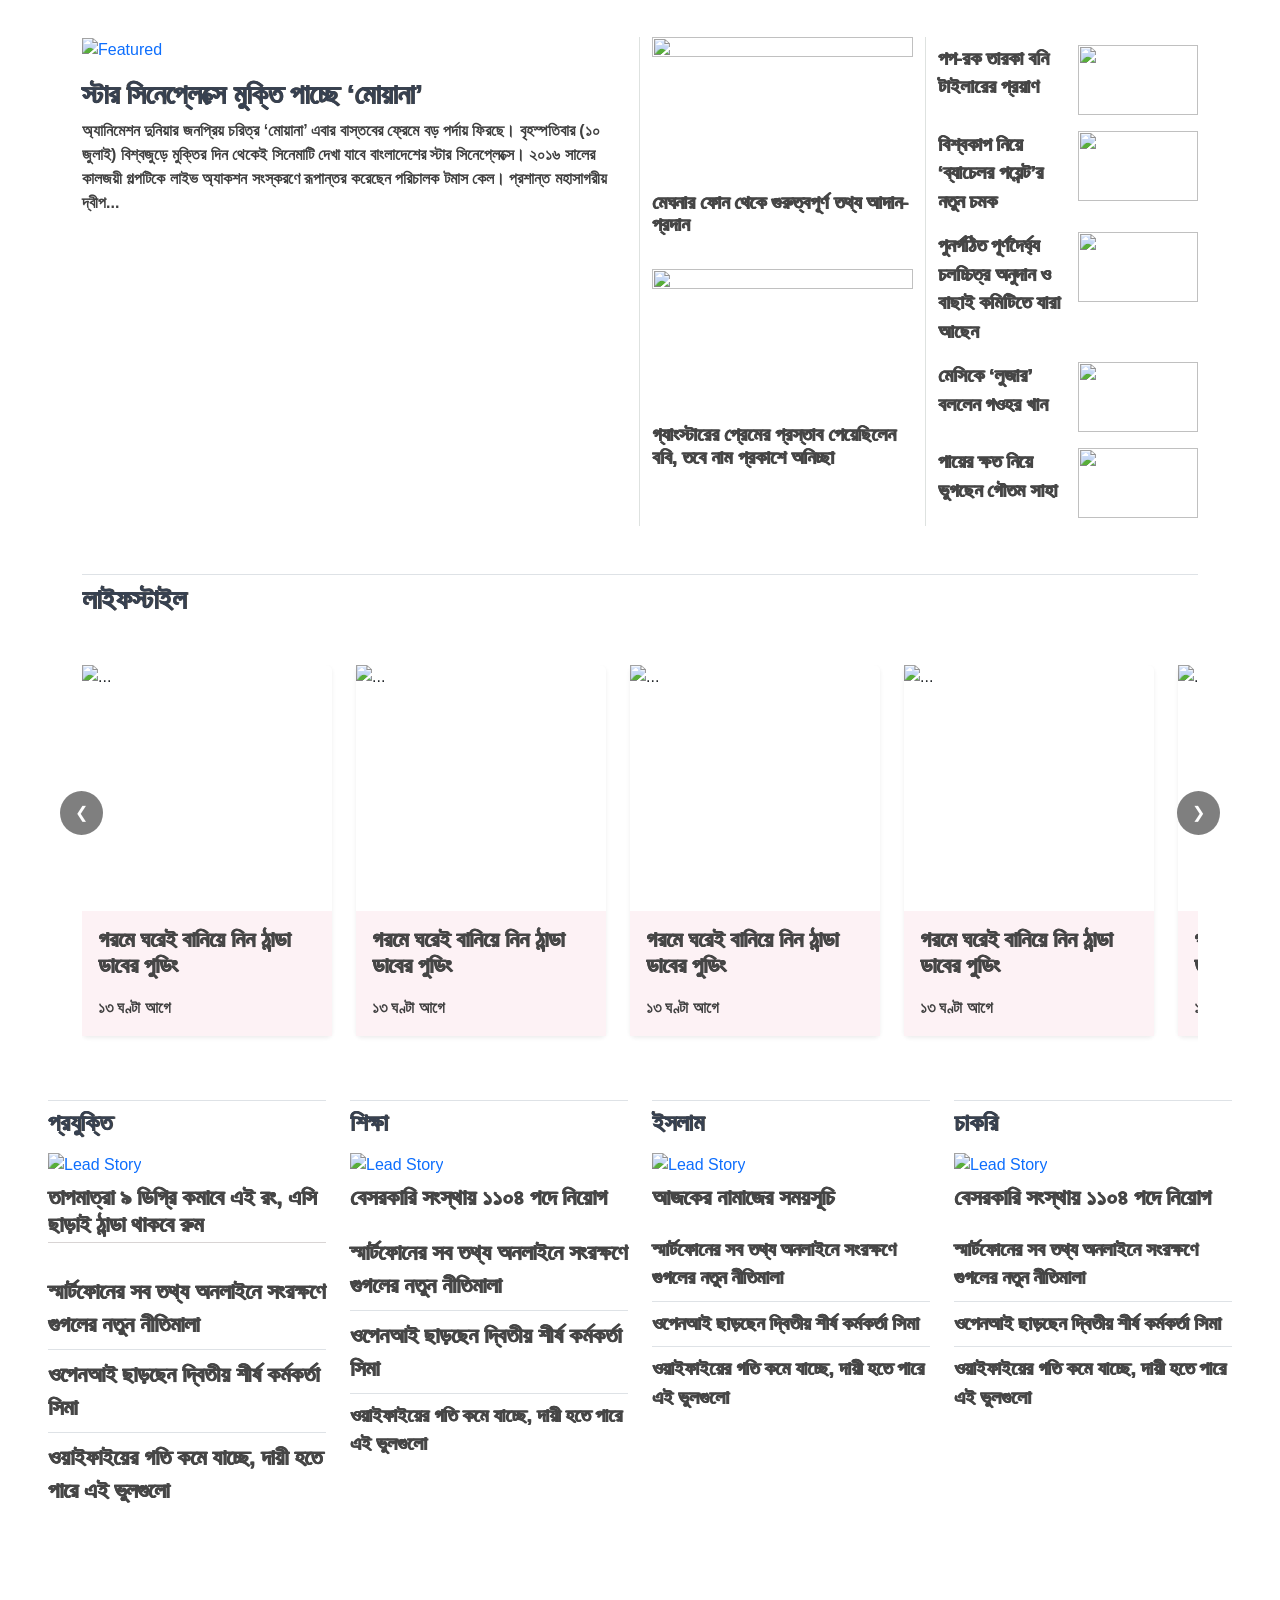
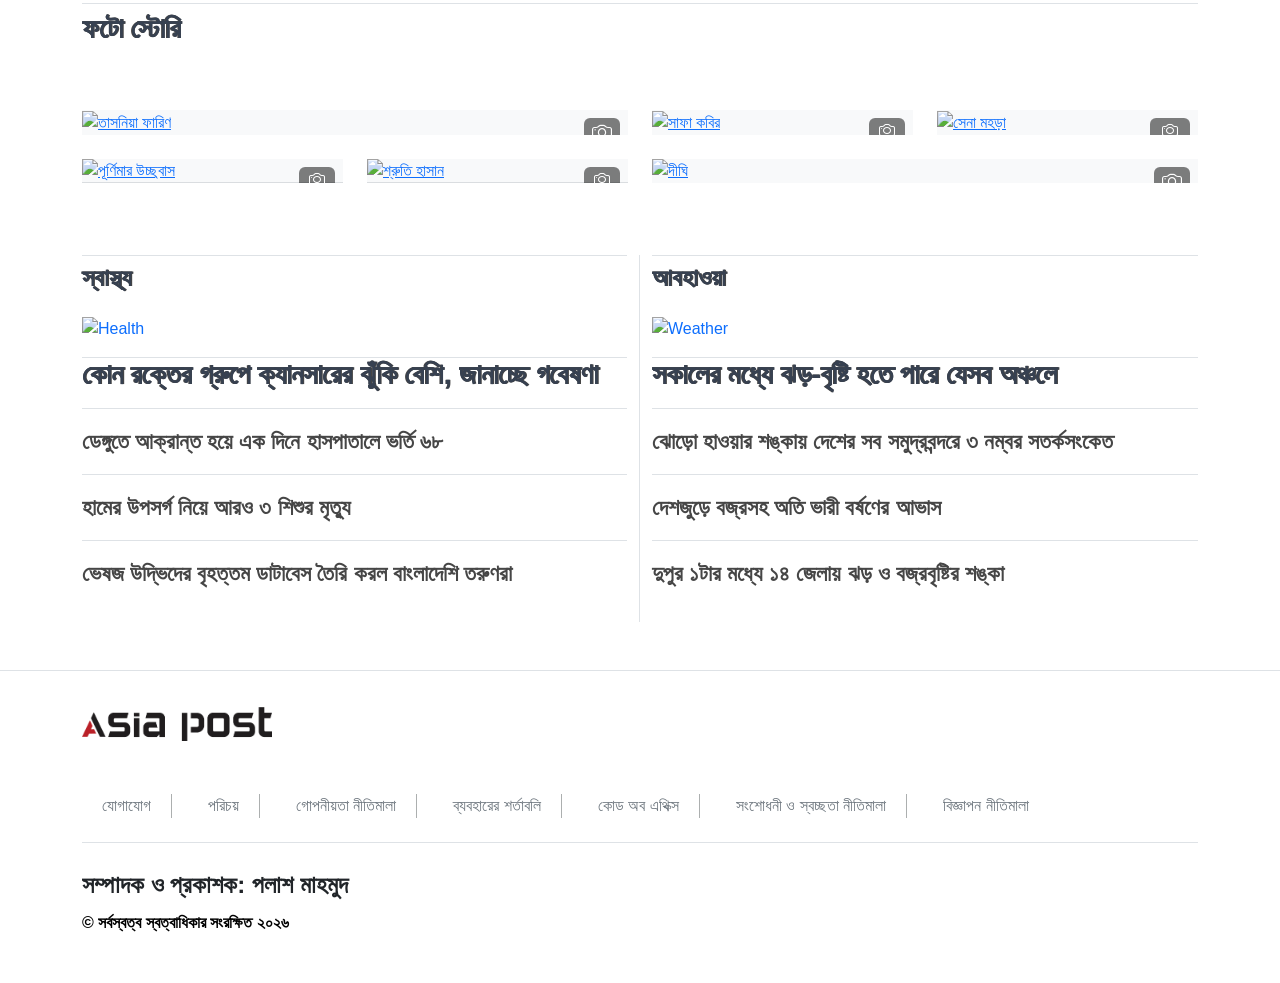
==== commit c0d41dba: "Add files via upload" ====
--- a/index.html
+++ b/index.html
@@ -166,13 +166,14 @@
 
 
                 <div class="col-lg-6">
-                    <div class="mb-1 p-4 rounded-3" style="transition: none !important; transform: none !important; box-shadow: none !important; background-color: #fff;">
+                    <div class="mb-1 px-1 rounded-3" style="transition: none !important; transform: none !important; box-shadow: none !important; background-color: #fff;">
                         <div class="card-body" style="border-bottom: 1px solid #dee2e6; padding-bottom: 24px; display: flow-root;">
                             <!-- Headline -->
                             <h1 class="fw-bold text-dark text-secondary" style="line-height: 1.3;">সাড়ে পাঁচ ঘণ্টা পর ঢাকা-খুলনা মহাসড়কে যান চলাচল শুরু</h1>
                             
                             <!-- Image (Floated Right) -->
                             <img src="https://images.asia-post.com/original_images/NewsLabAsiaPost50054c52-e025-4c21-a5f2-86b96c10bce3.jpg" 
+                                class="img-fluid rounded news-image-float ms-4 mb-1" 
                                 alt="News Image" 
                                 style="height: 260px; object-fit: cover;">
 
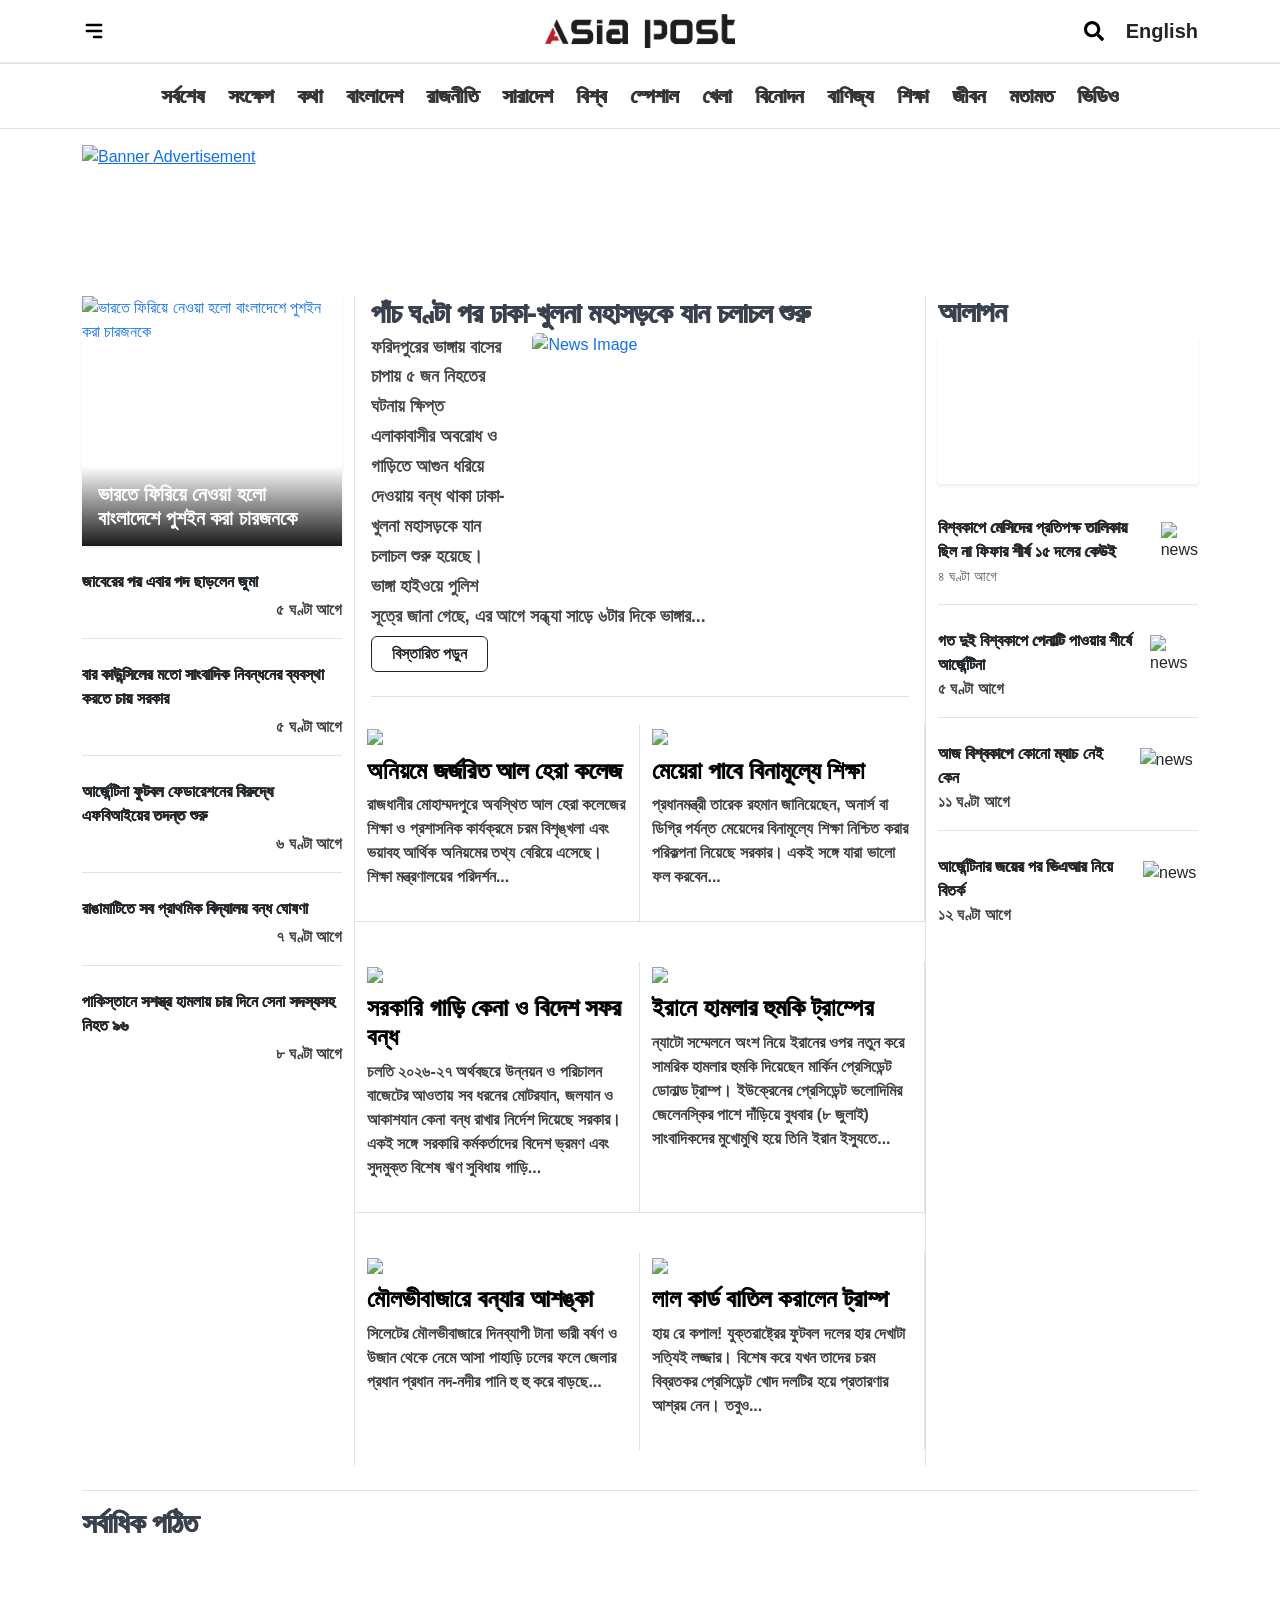
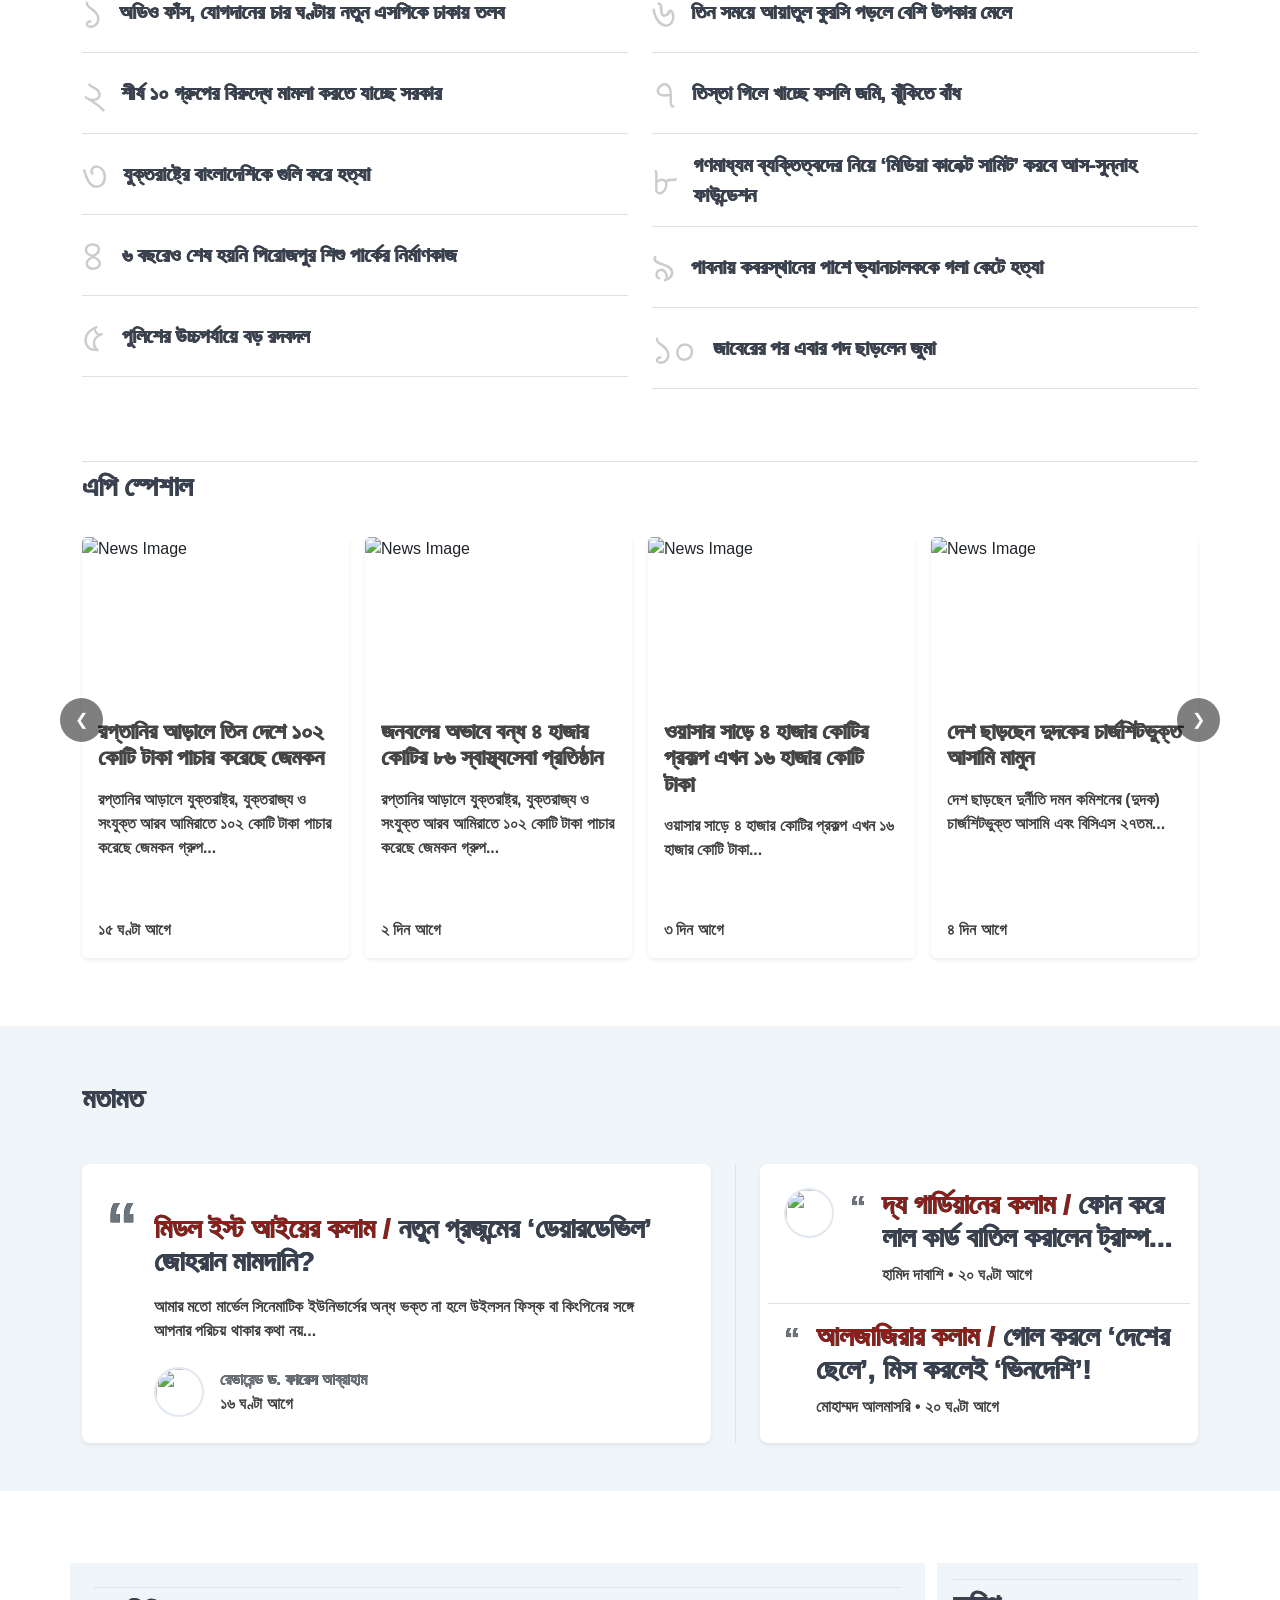
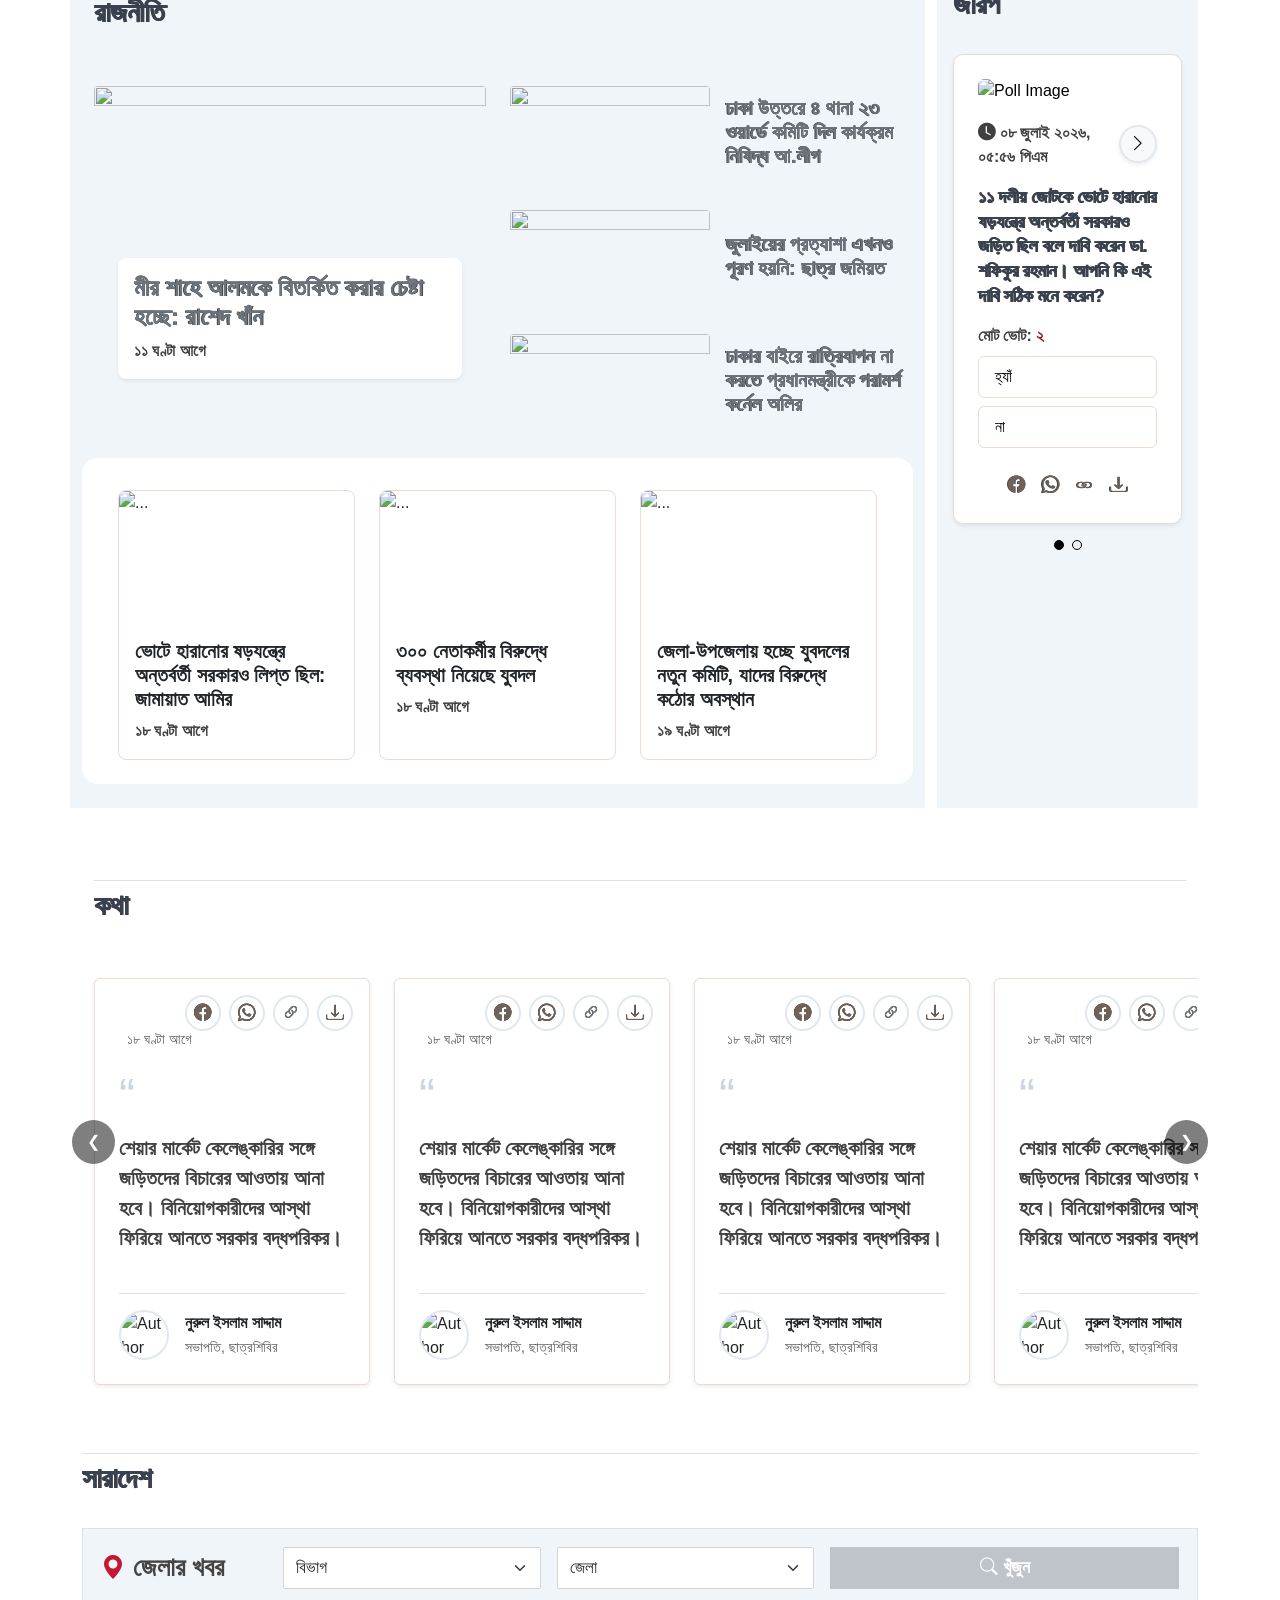
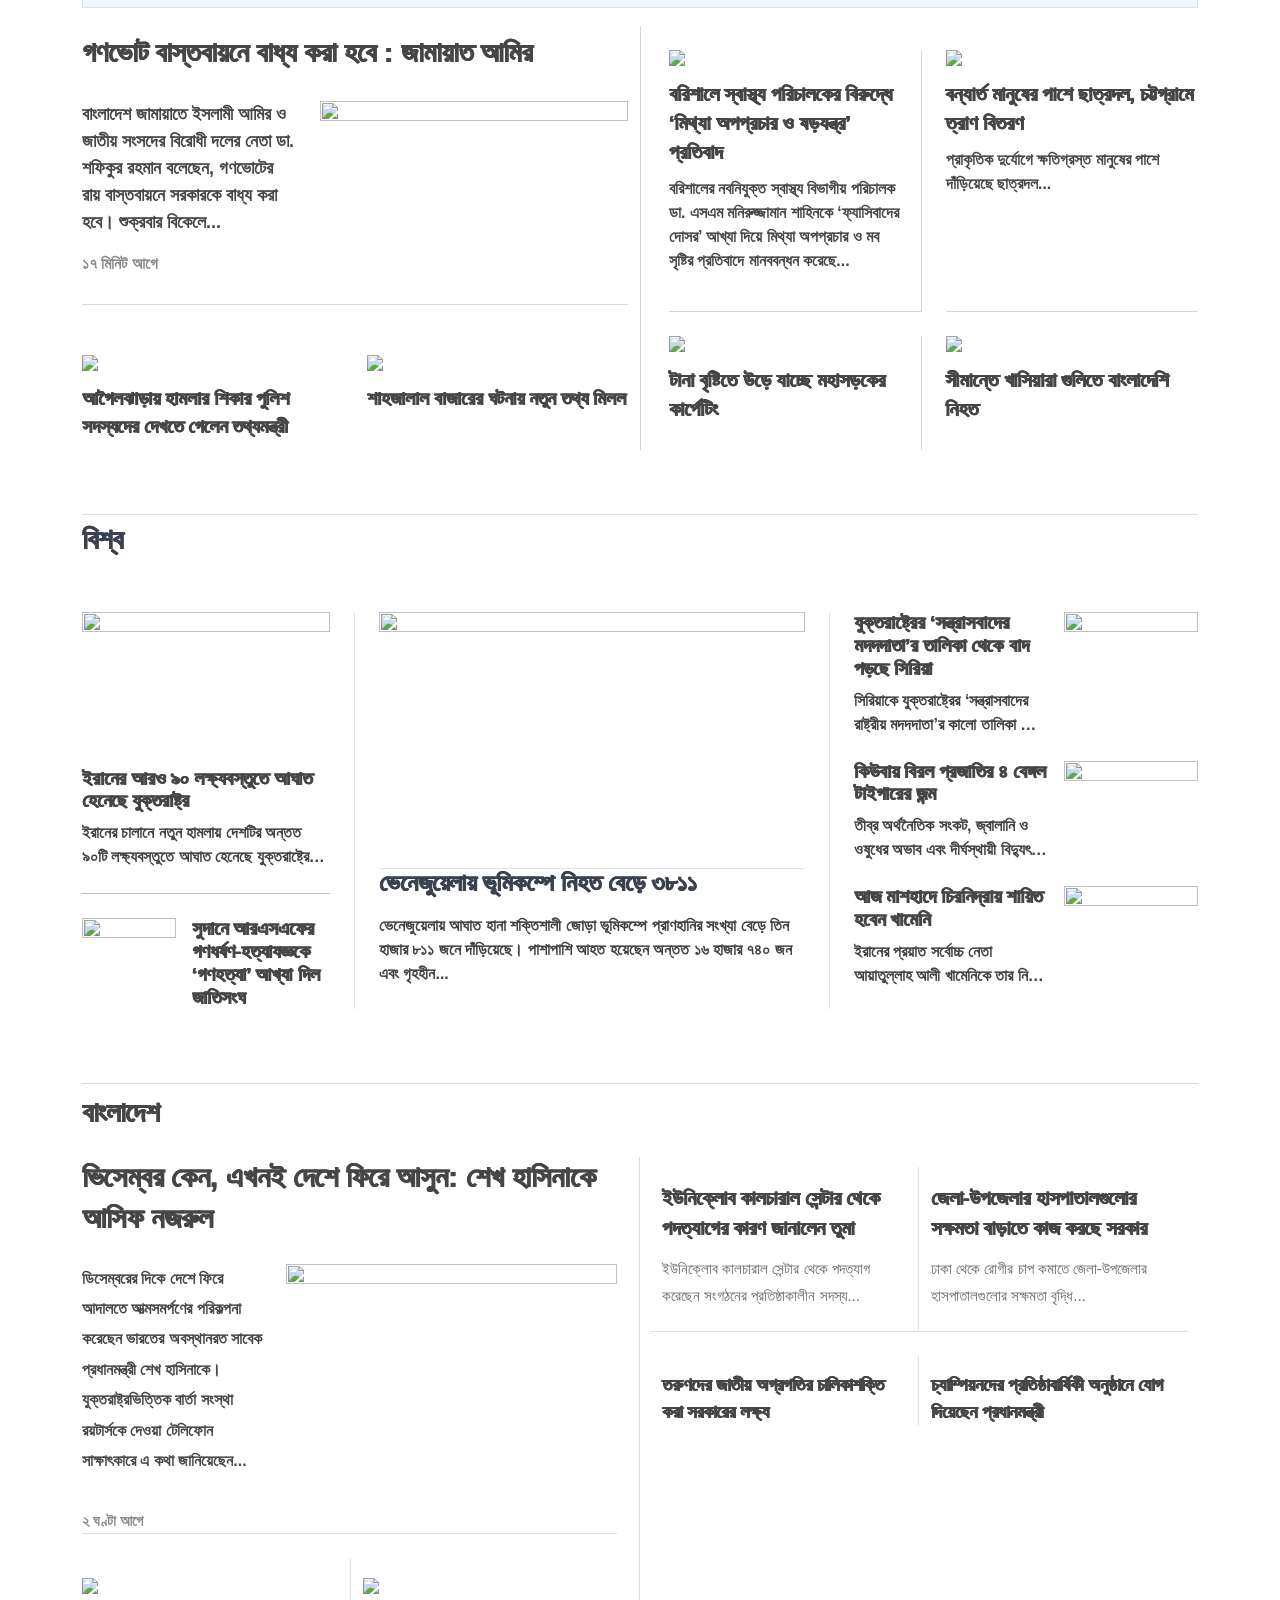
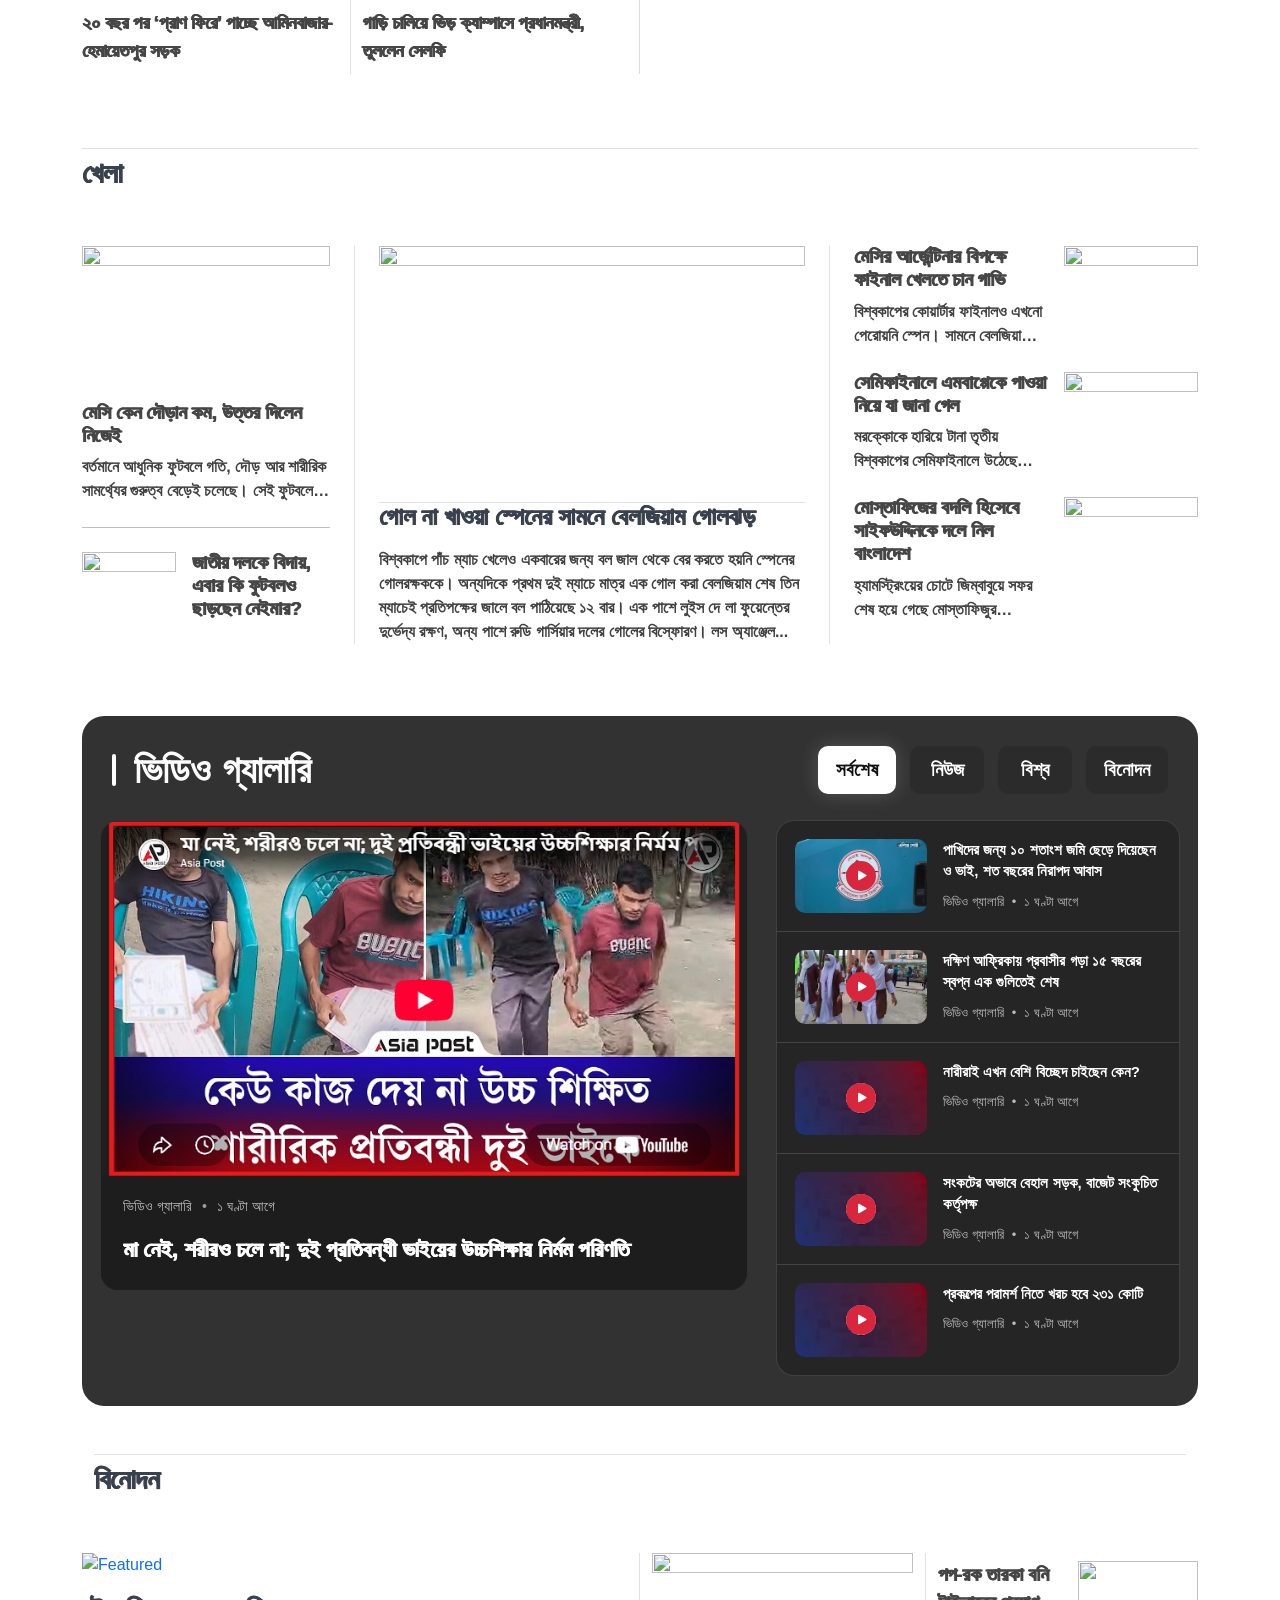
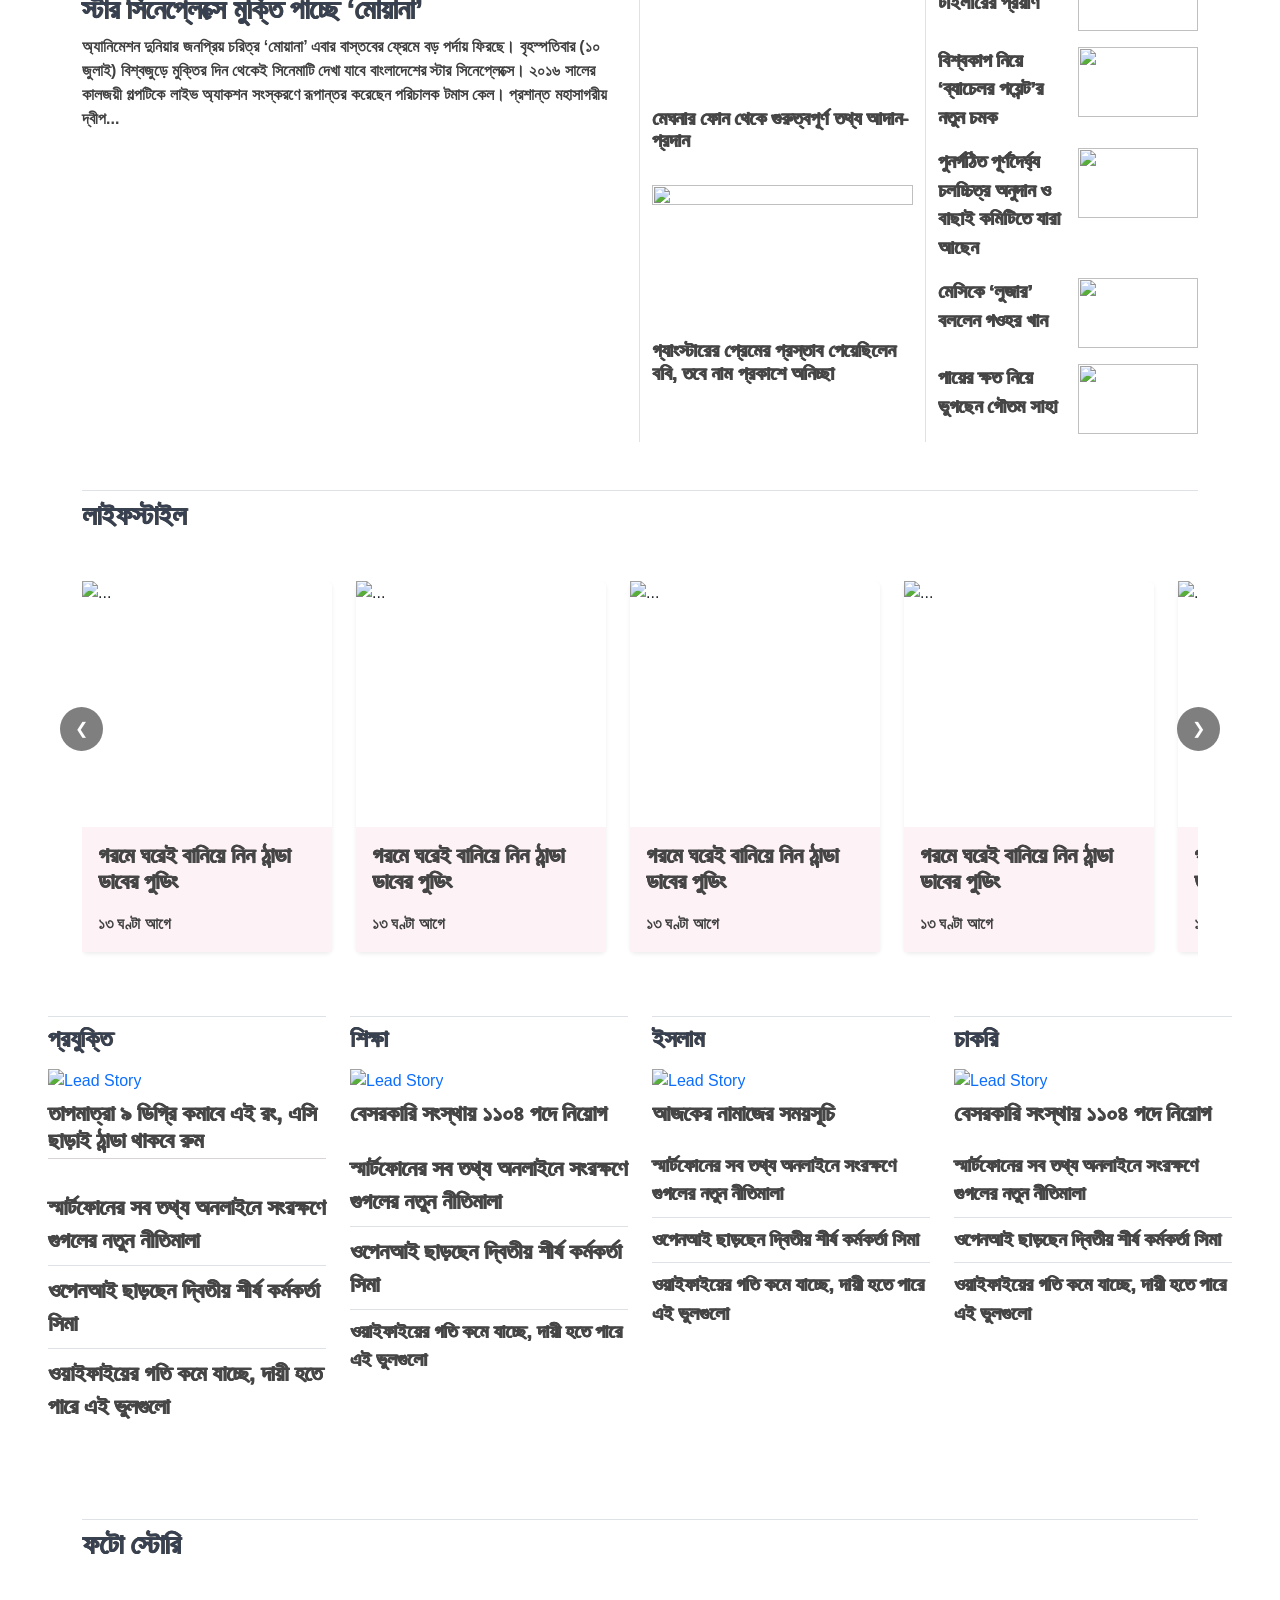
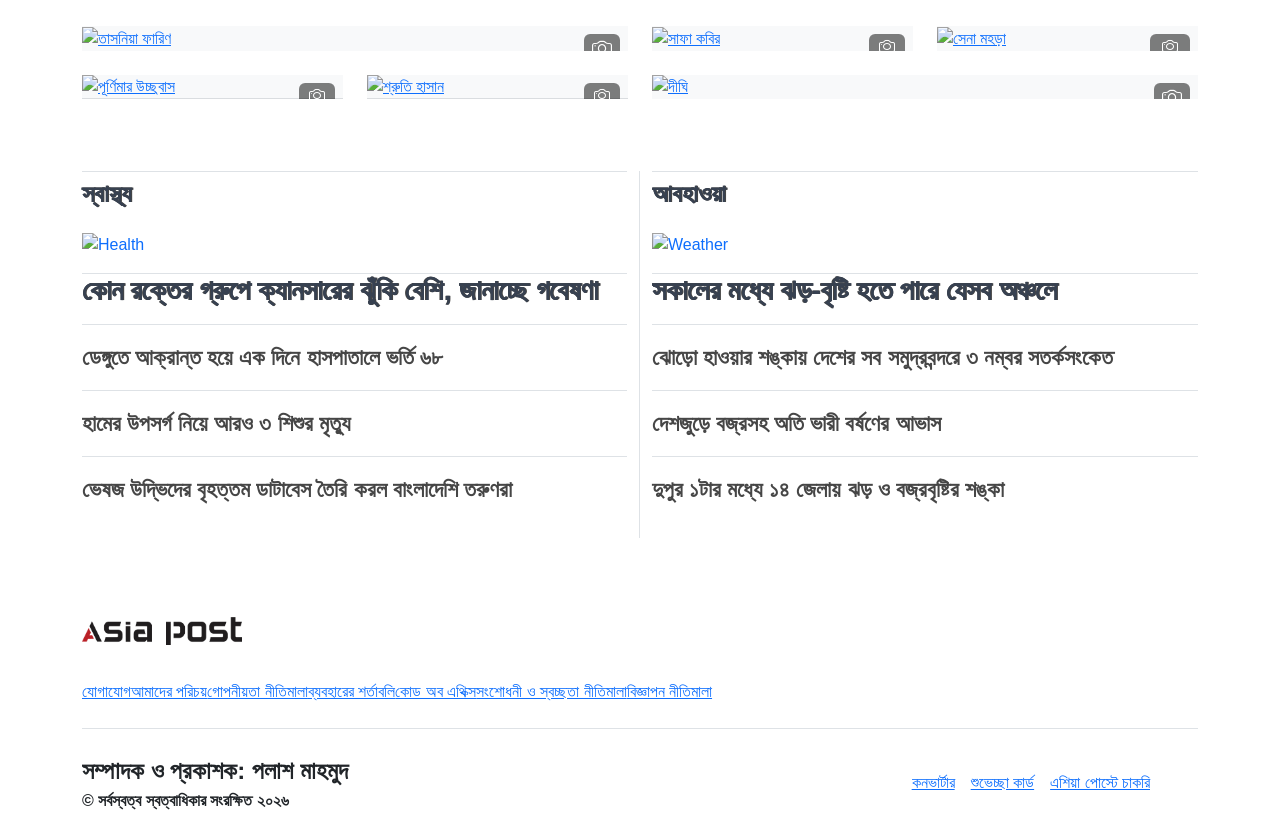
==== commit 7f0003dd: "Fixed footer and favicon size" ====
--- a/index.html
+++ b/index.html
@@ -8,7 +8,7 @@
 
     <link rel="stylesheet" href="https://cloudflare.com">
     <!-- Favicon -->
-	<link rel="icon" type="image/png" sizes="32x32" href="logo.png">
+	<link rel="icon" type="image/png" sizes="32x32" href="favicon-AP.png">
     
     <!-- Bootstrap CSS -->
     <link href="https://cdn.jsdelivr.net/npm/bootstrap@5.3.3/dist/css/bootstrap.min.css" rel="stylesheet">
@@ -68,7 +68,7 @@
 
                     <!-- Language Link -->
                     <a href="/english" class="text-decoration-none text-dark fw-semibold fs-5">
-                        <span class="desktop-text text-secondary-custom">English</span>
+                        <span class="desktop-text text-language">English</span>
                         <span class="mobile-text text-secondary-custom">EN</span>
                     </a>
                 </div>
@@ -117,7 +117,7 @@
     <!-- Main Content -->
     <main class="main-content py-4">
         <div class="container banner-container">
-            <a href="#" class="d-block group">
+            <a href="#" class="d-block">
                 <img src="https://images.asia-post.com/mimages/c019e929-7531-42f6-a6df-66b9bac71327_02_1248X120.png" 
                     alt="Banner Advertisement" 
                     class="img-fluid w-100 banner-image">
@@ -169,13 +169,15 @@
                     <div class="mb-1 px-1 rounded-3" style="transition: none !important; transform: none !important; box-shadow: none !important; background-color: #fff;">
                         <div class="card-body" style="border-bottom: 1px solid #dee2e6; padding-bottom: 24px; display: flow-root;">
                             <!-- Headline -->
-                            <h1 class="fw-bold text-dark text-secondary" style="line-height: 1.3;">সাড়ে পাঁচ ঘণ্টা পর ঢাকা-খুলনা মহাসড়কে যান চলাচল শুরু</h1>
+                            <a href="news-001.html" class="fw-bold text-dark h1 text-secondary-custom" style="line-height: 1.3;">পাঁচ ঘণ্টা পর ঢাকা-খুলনা মহাসড়কে যান চলাচল শুরু</a>
                             
-                            <!-- Image (Floated Right) -->
-                            <img src="https://images.asia-post.com/original_images/NewsLabAsiaPost50054c52-e025-4c21-a5f2-86b96c10bce3.jpg" 
+                            <a href="news-001.html">
+                                <!-- Image (Floated Right) -->
+                                <img src="https://images.asia-post.com/original_images/NewsLabAsiaPost50054c52-e025-4c21-a5f2-86b96c10bce3.jpg" 
                                 class="img-fluid rounded news-image-float ms-4 mb-1" 
                                 alt="News Image" 
                                 style="height: 260px; object-fit: cover;">
+                            </a>
 
                             <!-- Text Content -->
                             <p class="text-secondary-custom0 mb-1" style="font-size: 1.1rem; line-height: 1.7;">
@@ -206,7 +208,7 @@
                 <aside class="col-lg-3 border-left-only">
                     <div class="sticky-top" style="top: 80px;">
                         <div class="mb-4">
-                            <h4 class="font-weight-bold h3">আলাপন</h4>
+                            <h4 class="font-weight-bold h3 text-secondary-custom">আলাপন</h4>
                             <div class="ratio ratio-16x9 overflow-hidden shadow-sm">
                                 <iframe src="https://www.youtube.com/embed/Ps0cf9kw6Tc?autoplay=1&mute=1" allowfullscreen title="আলাপন"></iframe>
                             </div>
@@ -2168,36 +2170,46 @@
 
     
     <!-- Footer -->
-    <footer class="bg-white text-gray-800 border-top border-secondary mt-5">
-        <div class="container pb-5 position-relative">
-        <div class="d-flex flex-column align-items-center align-items-lg-start gap-3 mb-4">
-            <a href="index.html" class="d-block">
-            <img alt="logo" width="190" height="40" src="logo.png" class="img-fluid">
-            </a>
+    <footer class="bg-white text-dark border-top-footer border-secondary-custom mt-5">
+        <div class="container position-relative pb-4">
             
+           <div class="d-flex flex-column align-items-center align-items-lg-start gap-1 mb-4">
+                <a href="/" class="d-block">
+                    <img alt="logo" width="160" height="20" src="logo.png" class="img-fluid">
+                </a>
+                
+                <div class="footer-nav-links d-flex flex-wrap justify-content-center justify-content-lg-start">
+                    <a href="/contact-us">যোগাযোগ</a>
+                    <a href="/about-us">আমাদের পরিচয়</a>
+                    <a href="/privacy-policy">গোপনীয়তা নীতিমালা</a>
+                    <a href="/terms-of-use">ব্যবহারের শর্তাবলি</a>
+                    <a href="/code-of-ethics">কোড অব এথিক্স</a>
+                    <a href="/correction-and-transparency-policy">সংশোধনী ও স্বচ্ছতা নীতিমালা</a>
+                    <a href="/advertising-policy">বিজ্ঞাপন নীতিমালা</a>
+                </div>
+            </div>
             
-            <div class="d-flex flex-wrap gap-3 justify-content-center">
-                <a class="footer-link" href="#">যোগাযোগ</a>
-                <a class="footer-link" href="#">পরিচয়</a>
-                <a class="footer-link" href="#">গোপনীয়তা নীতিমালা</a>
-                <a class="footer-link" href="#">ব্যবহারের শর্তাবলি</a>
-                <a class="footer-link" href="#">কোড অব এথিক্স</a>
-                <a class="footer-link" href="#">সংশোধনী ও স্বচ্ছতা নীতিমালা</a>
-                <a class="footer-link" href="#">বিজ্ঞাপন নীতিমালা</a>
-            </div>
-        </div>
-
-        <div class="border-top pt-4 d-flex flex-column gap-2">
-            <div class="text-dark fw-bold text-center text-md-start fs-4">সম্পাদক ও প্রকাশক: পলাশ মাহমুদ</div>
-            
-            <button id="scrollToTopBtn" class="btn btn-outline-secondary rounded-circle position-absolute end-0 bottom-0 mb-3 me-3" aria-label="Scroll to top" style="width: 40px; height: 40px; padding: 0;">
-            <svg stroke="currentColor" fill="currentColor" stroke-width="0" viewBox="0 0 512 512" height="1em" width="1em" xmlns="http://www.w3.org/2000/svg">
-                <path fill="none" stroke-linecap="round" stroke-linejoin="round" stroke-width="48" d="m112 328 144-144 144 144"></path>
-            </svg>
+
+            <div class="border-top pt-4 d-flex flex-column flex-lg-row justify-content-between align-items-center">
+                
+                <div class="d-flex flex-column text-center text-lg-start">
+                    <div class="text-bold-custom fw-bold text-center text-md-start fs-4">সম্পাদক ও প্রকাশক: পলাশ মাহমুদ</div>
+                    <div class="fw-semibold text-center text-lg-start">© সর্বস্বত্ব স্বত্বাধিকার সংরক্ষিত ২০২৬</div>
+                </div>
+
+                <div class="d-flex flex-wrap justify-content-center gap-3 mt-4 mt-lg-0 pe-lg-5">
+                    <a href="/converter" class="footer-extra-link">কনভার্টার</a>
+                    <a href="/greeting-card" class="footer-extra-link">শুভেচ্ছা কার্ড</a>
+                    <a href="/job-application" class="footer-extra-link">এশিয়া পোস্টে চাকরি</a>
+                </div>
+            </div>
+
+            <button id="scrollToTopBtn" class="scroll-top-btn" aria-label="Scroll to top">
+                <svg stroke="currentColor" fill="currentColor" stroke-width="0" viewBox="0 0 512 512" height="1.1em" width="1.1em" xmlns="http://www.w3.org/2000/svg">
+                    <path fill="none" stroke-linecap="round" stroke-linejoin="round" stroke-width="42" d="m112 328 144-144 144 144"></path>
+                </svg>
             </button>
 
-            <div class="text-sm fw-semibold text-center text-lg-start">© সর্বস্বত্ব স্বত্বাধিকার সংরক্ষিত ২০২৬</div>
-        </div>
         </div>
     </footer>
   <!-- Bootstrap JS -->
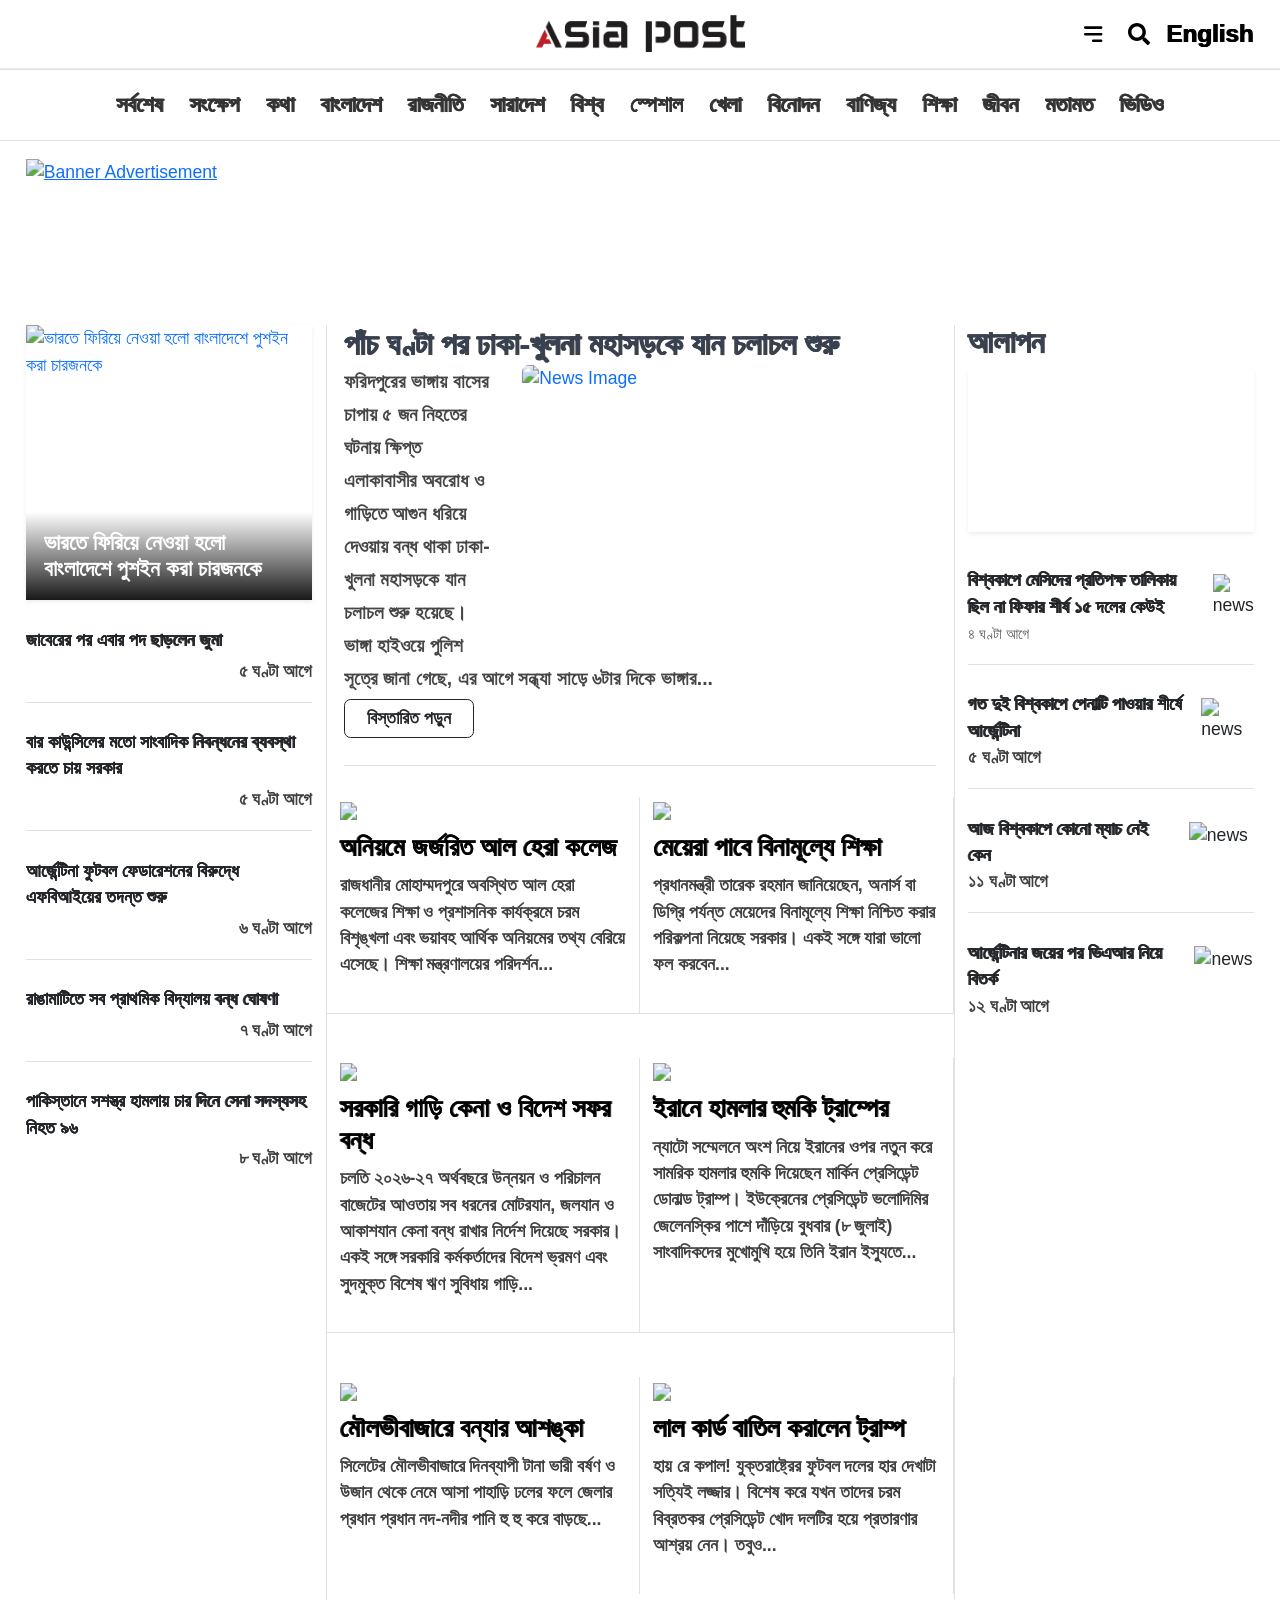
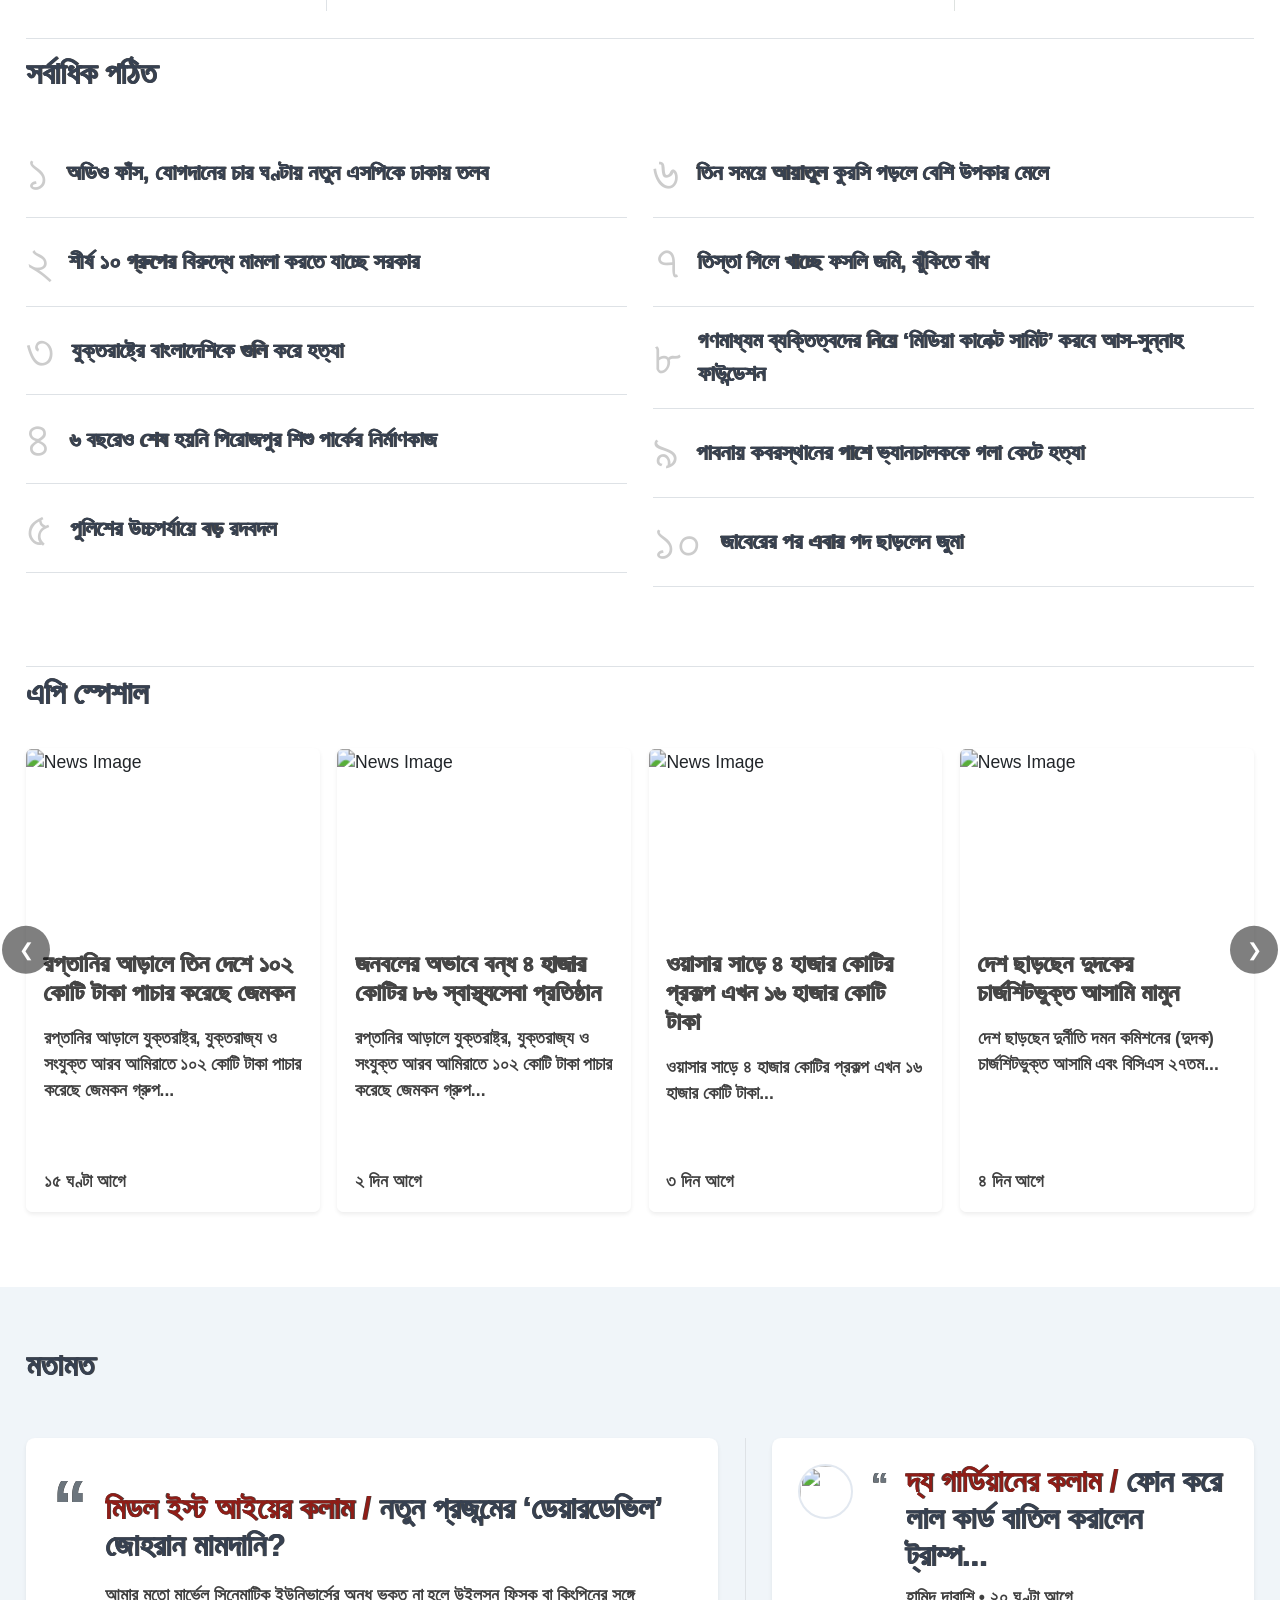
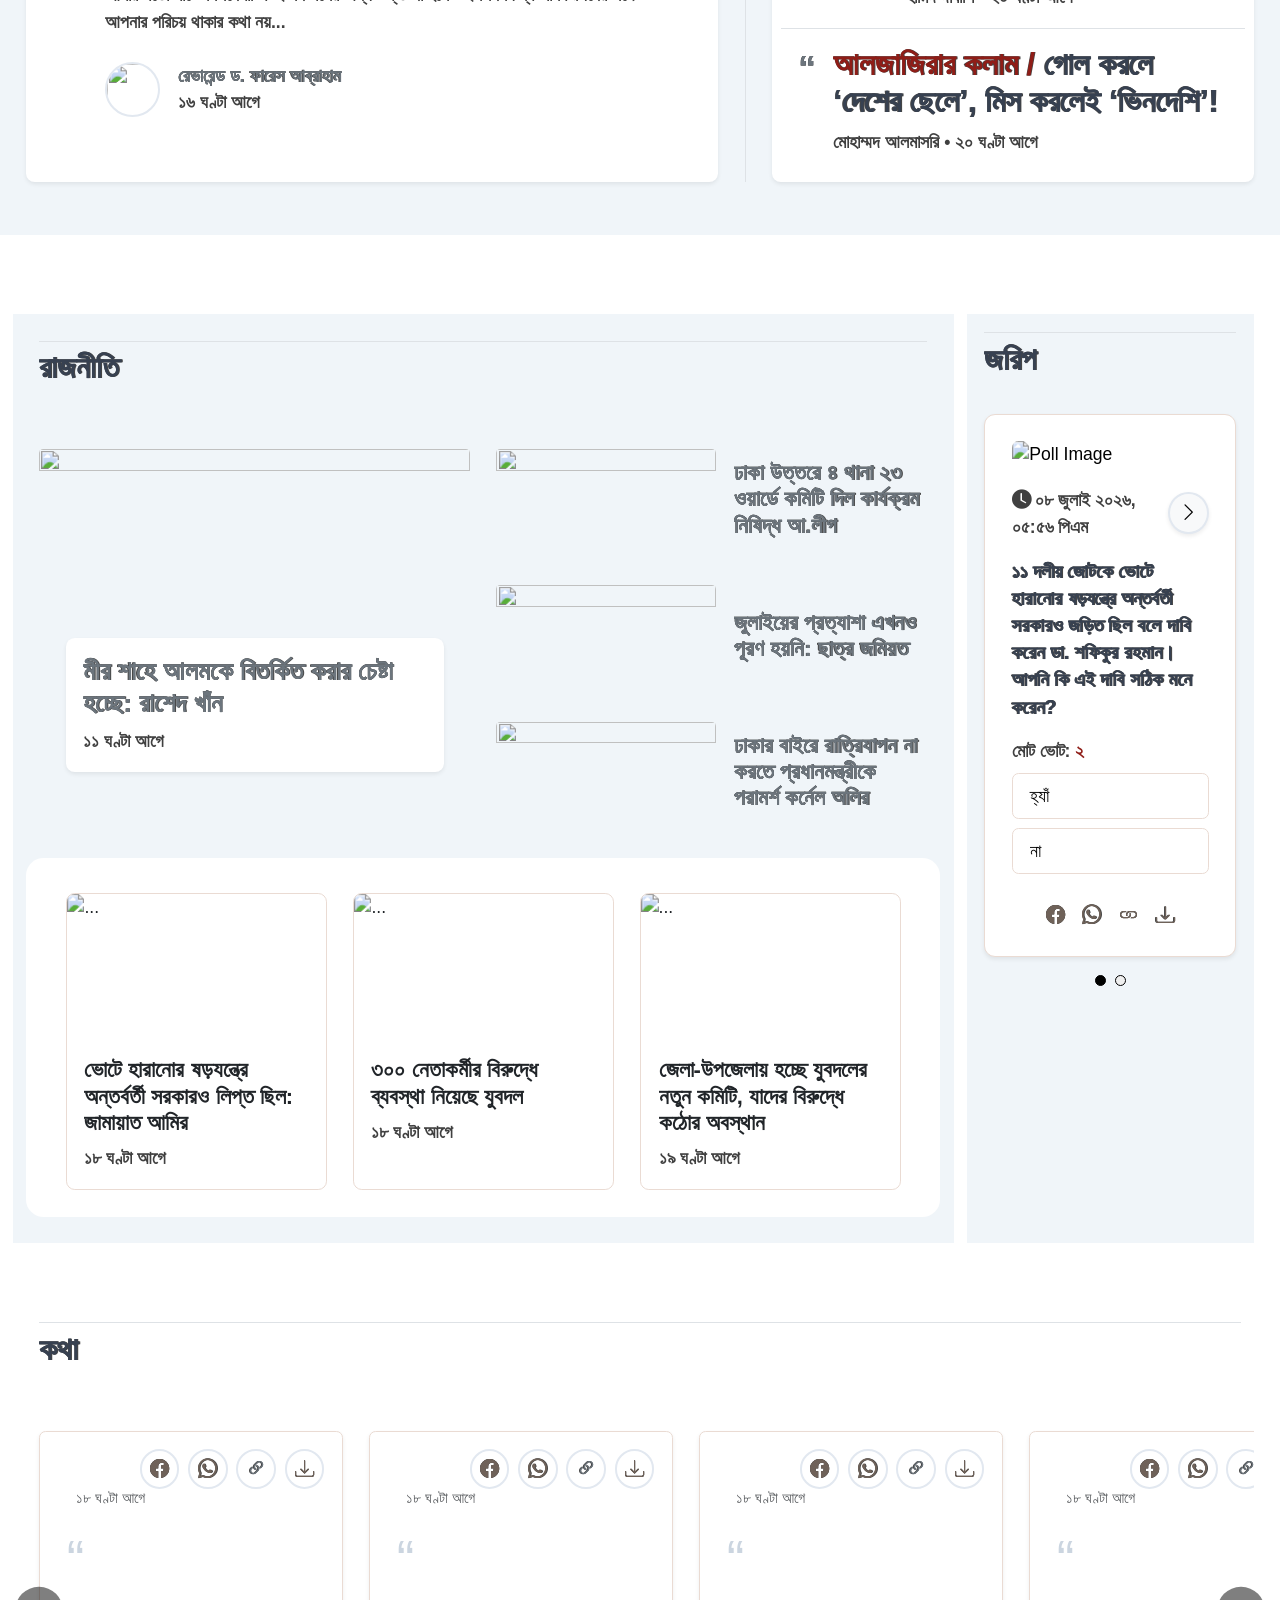
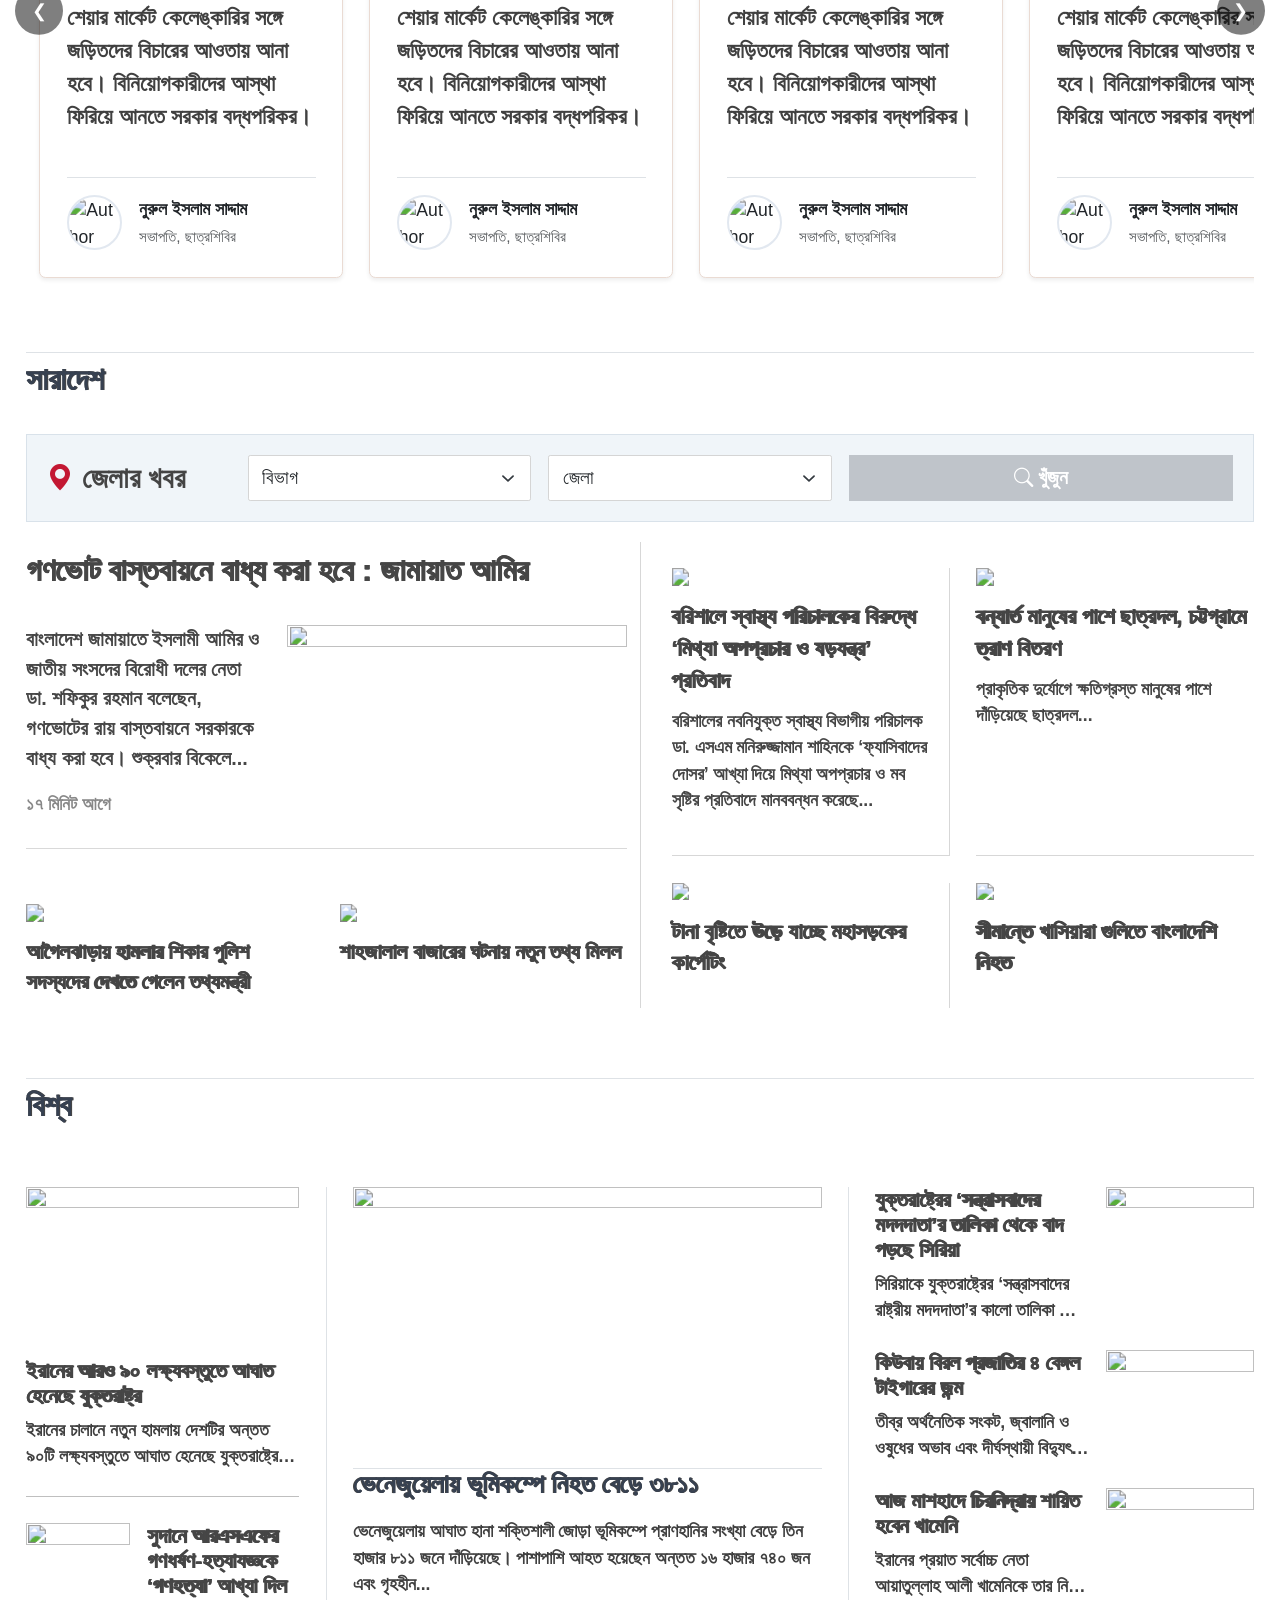
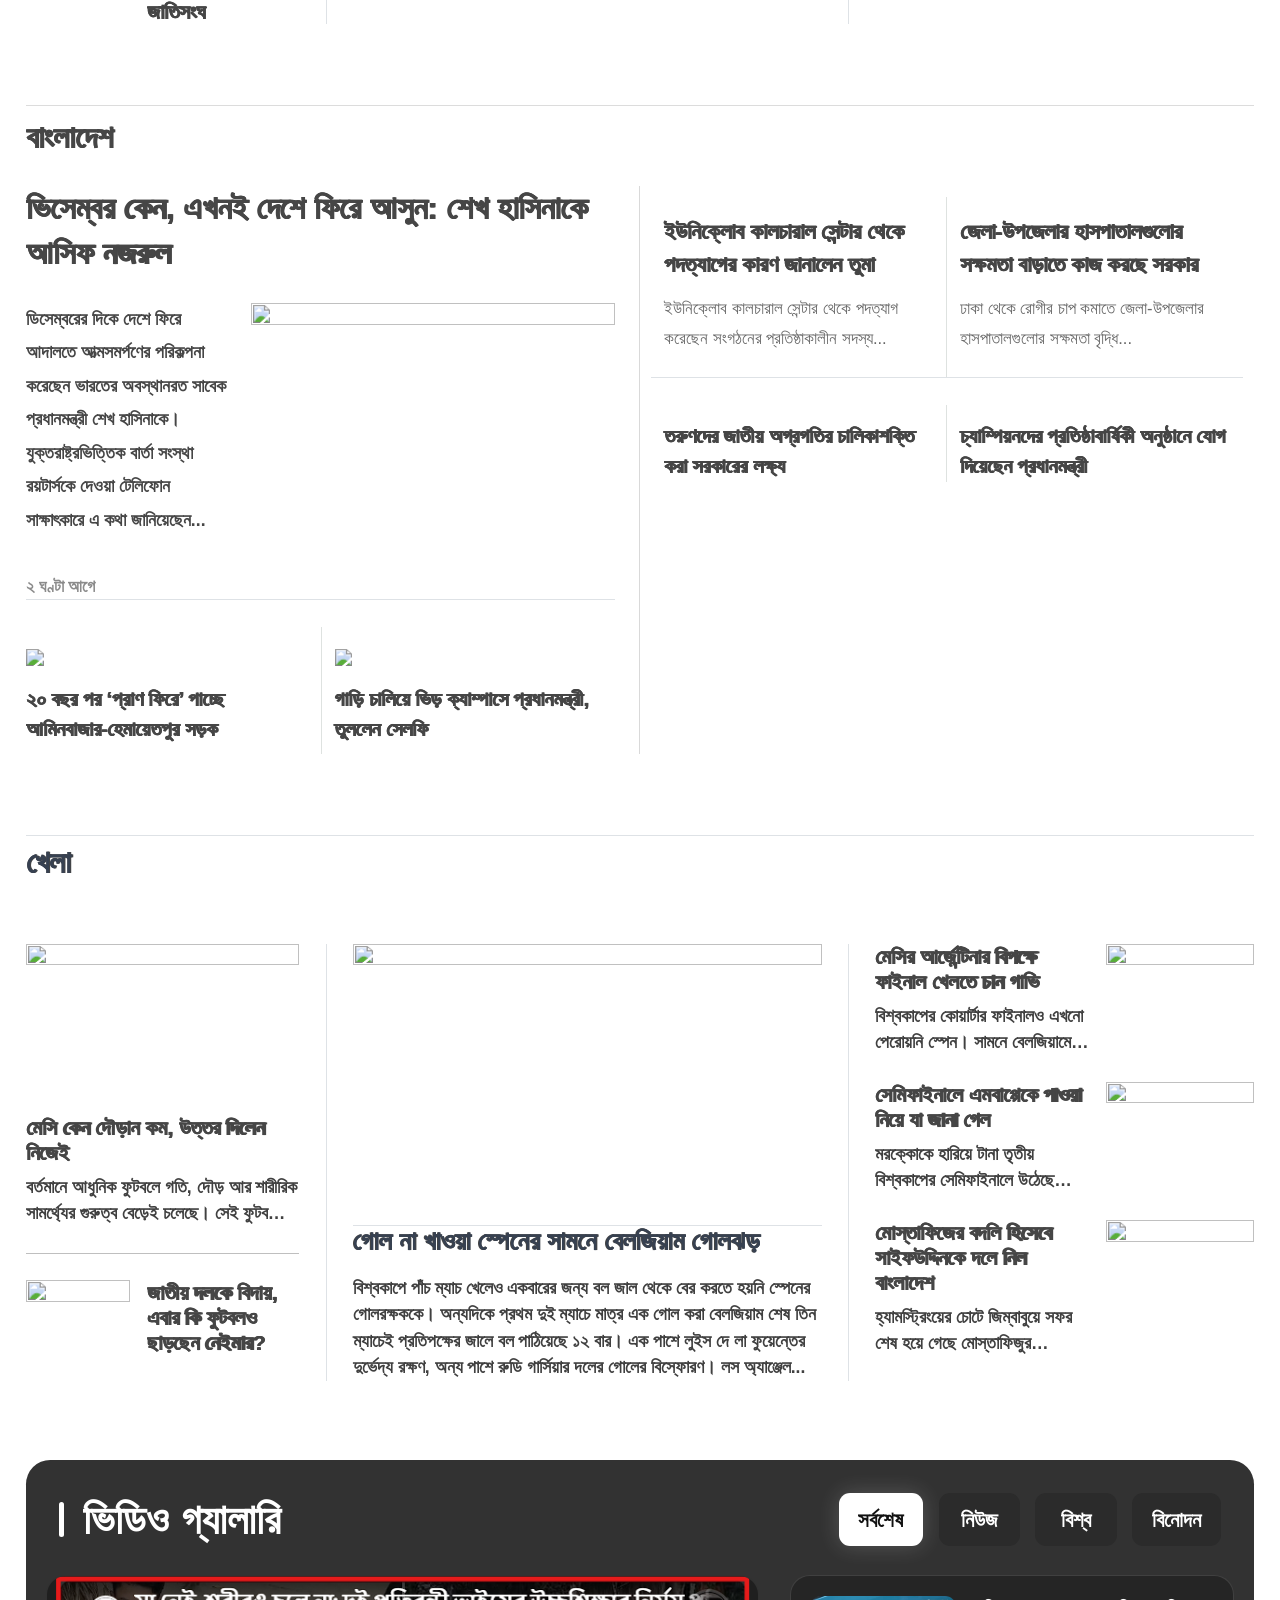
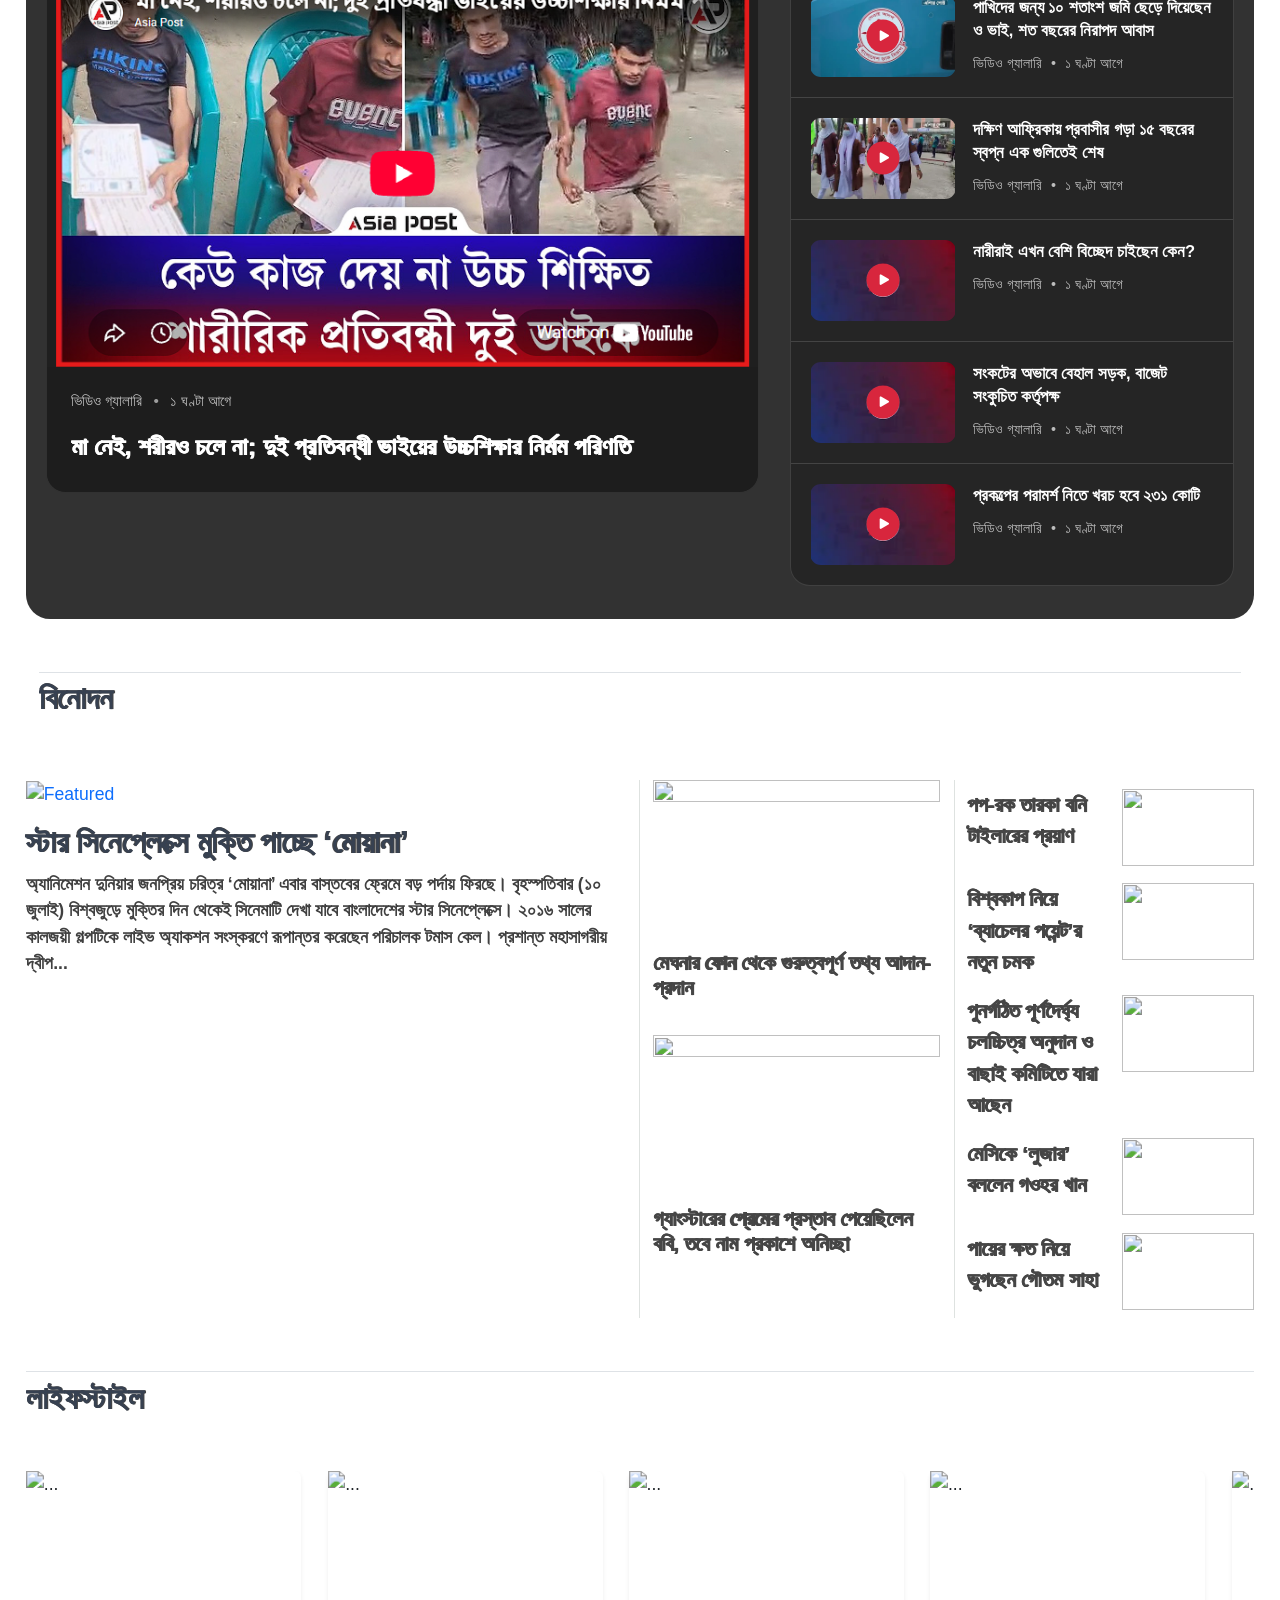
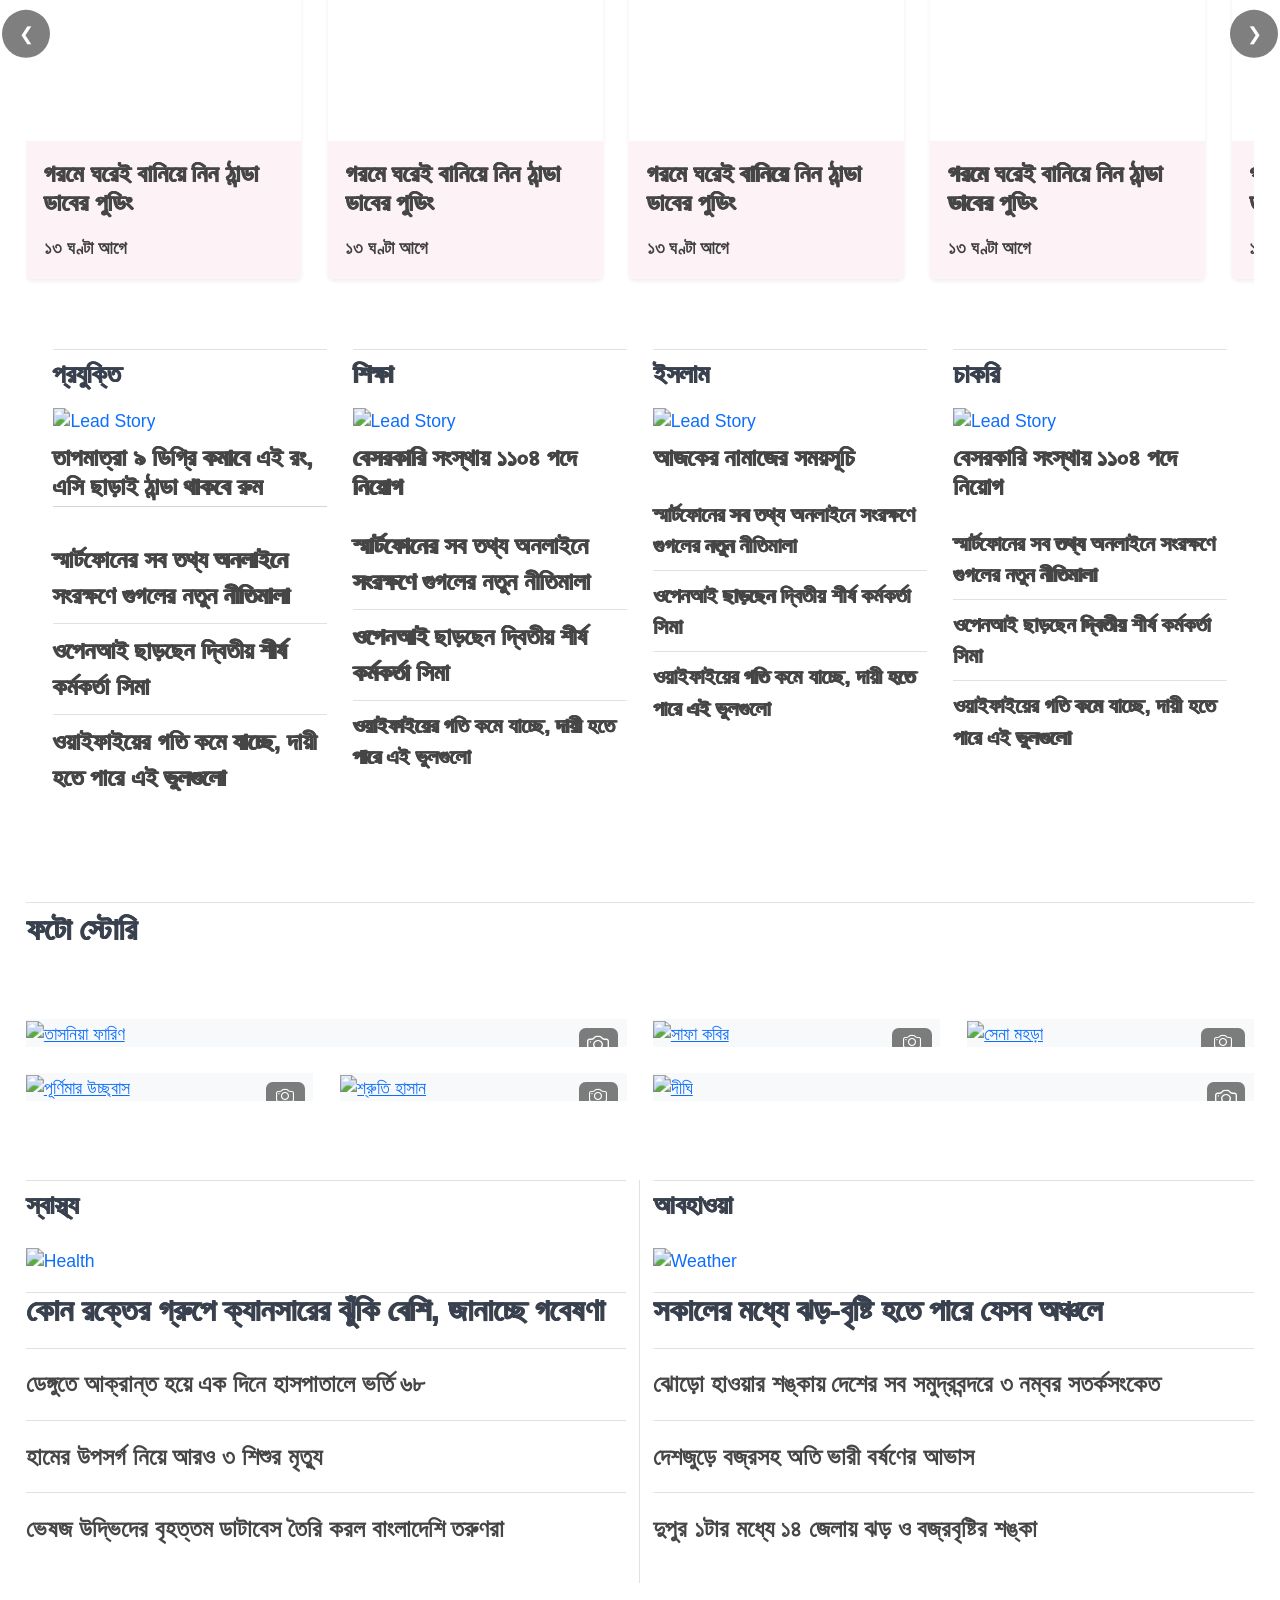
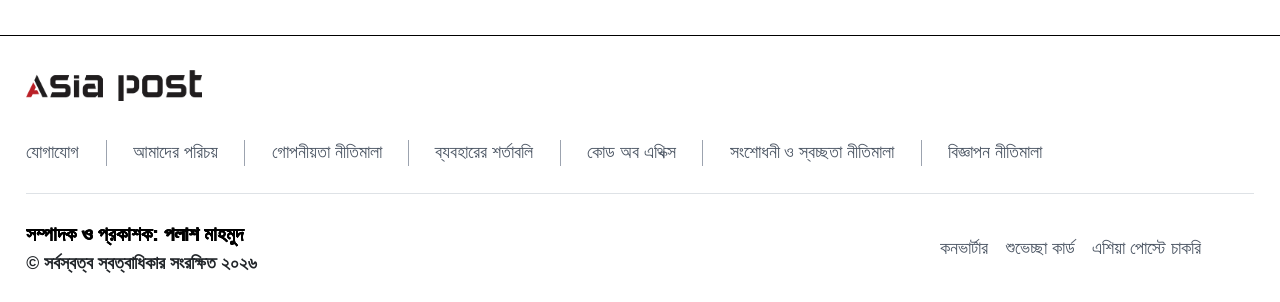
==== commit d37043b9: "Fixed menu button placement" ====
--- a/index.html
+++ b/index.html
@@ -2309,5 +2309,30 @@
         });
     }
 </script>
+<script>
+    (function() {
+    const menuBtn = document.querySelector('.menu-btn');
+    const headerLeft = document.querySelector('.header-left');
+    const headerRight = document.querySelector('.header-right');
+
+    function handleHeaderLayout() {
+        if (window.innerWidth > 991) {
+            // Desktop Mode: Move to the start of header-right
+            if (menuBtn.parentElement !== headerRight) {
+                headerRight.insertBefore(menuBtn, headerRight.firstChild);
+            }
+        } else {
+            // Mobile Mode: Move back to header-left
+            if (menuBtn.parentElement !== headerLeft) {
+                headerLeft.appendChild(menuBtn);
+            }
+        }
+    }
+
+    // Run on load and on resize
+    window.addEventListener('resize', handleHeaderLayout);
+    handleHeaderLayout();
+})();
+</script>
 </body>
 </html>
--- a/style.css
+++ b/style.css
@@ -580,6 +580,14 @@
     border-color: #d1d5dc !important;
 }
 
+.text-language {
+    color: #000000 !important;
+    text-shadow: 0.5px 0 0 #000000, -0.5px 0 0 #000000;
+    font-weight: 900;
+    font-size: 22px;
+
+}
+
 .text-secondary-custom {
     color: #464646 !important;
     text-shadow: 0.5px 0 0 #464646, -0.5px 0 0 #464646;
@@ -697,6 +705,14 @@
 .text-dark-custom {
     color: #374151;
 }
+.text-bold-custom {
+    color: #000000;
+    font-size: large !important;
+    font-weight: 900 !important;
+    text-shadow: 0.25px 0 0 #000000, -0.25px 0 0 #000000;
+    
+}
+
 
 #ap-slider {
     display: flex;
@@ -831,6 +847,22 @@
     font-weight: 600;
 }
 
+.header-right {
+    display: flex;
+    align-items: center;
+    gap: 15px; /* Adjust spacing between buttons */
+    justify-content: flex-end;
+}
+
+.header-left {
+    display: flex;
+    align-items: center;
+}
+
+.header-right .menu-btn {
+    margin-right: 5px;
+}
+
 /* Share Buttons */
 .share-btn{
 
@@ -890,6 +922,15 @@
         background: #fff;
     }
 }
+
+@media (min-width: 992px) {
+    .header-wrapper { display: flex; }
+    .header-left { order: 1; }
+    .header-logo { order: 2; }
+    .menu-btn    { order: 3; } /* Moves it after logo */
+    .header-right { order: 4; }
+}
+
 
 /* Quote Card Lift Effect */
 .hover-lift {
@@ -1095,6 +1136,10 @@
 .border-top {
     border-top: 1px solid #dee2e6 !important;
 }
+.border-top-footer {
+    border-top: 1px solid #000000 !important;
+}
+
 
 /* Category header border thickness */
 h3.fw-bold {
@@ -1514,7 +1559,7 @@
 
 .country-feature:hover .country-feature-title:hover{
 
-    color:#0b51c5;
+    color:#0055df !important;
 
 }
 
@@ -1650,7 +1695,7 @@
 
 .country-grid-card:hover .country-grid-title{
 
-    color:#1d5fd2;
+    color:#1d5fd2 !important;
 
 }
 
@@ -3405,3 +3450,121 @@
 
 }
 
+@media (min-width: 1024px) {
+  html {
+    zoom: 1.1 !important;
+  }
+}
+
+/* ===============================
+   Footer Styles (Responsive)
+=============================== */
+
+/* Policy Links (Top) */
+.footer-nav-links a {
+    color: #4b5563; 
+    font-weight: 500;
+    text-decoration: none;
+    transition: color 0.2s ease-in-out;
+    line-height: 1;
+}
+
+.footer-nav-links a:hover {
+    color: #0d6efd; 
+}
+
+/* Extra Bottom Links */
+.footer-extra-link {
+    color: #4b5563;
+    font-weight: 500;
+    text-decoration: none;
+    transition: color 0.2s ease-in-out;
+}
+
+.footer-extra-link:hover {
+    color: #0d6efd;
+}
+
+/* Scroll To Top Button Base Styling */
+.scroll-top-btn {
+    position: absolute;
+    right: 15px;
+    bottom: 30px;
+    display: none; /* Controlled by your JS */
+    align-items: center;
+    justify-content: center;
+    width: 36px;
+    height: 36px;
+    border-radius: 50%;
+    border: 1px solid #d1d5db; 
+    background-color: #ffffff;
+    color: #374151; 
+    transition: background-color 0.2s ease;
+    z-index: 50;
+    cursor: pointer;
+    padding: 0;
+}
+
+.scroll-top-btn:hover {
+    background-color: #f3f4f6; 
+}
+
+/* Desktop & Tablet specific layouts */
+@media (min-width: 768px) {
+    /* Create the vertical dividing lines between links */
+    .footer-nav-links {
+        gap: 0;
+        /* Ensures the links wrap nicely if the screen is narrow */
+        row-gap: 0.5rem; 
+    }
+    
+    .footer-nav-links a {
+        /* Increased horizontal padding to 1.5rem (24px) for more breathing room */
+        padding-right: 1.5rem;
+        padding-left: 1.5rem;
+        /* Added vertical padding to ensure spacing when they wrap */
+        padding-top: 0.25rem;
+        padding-bottom: 0.25rem;
+        border-right: 1px solid #9ca3af; 
+    }
+    
+    .footer-nav-links a:first-child {
+        padding-left: 0;
+    }
+    
+    .footer-nav-links a:last-child {
+        border-right: none;
+    }
+    
+    /* Slightly nudge the scroll button inward on larger screens */
+    .scroll-top-btn {
+        right: 30px;
+    }
+}
+
+/* Mobile specific layout */
+@media (max-width: 767px) {
+    /* Remove borders and use a cloud-like gap */
+    .footer-nav-links {
+        gap: 0.5rem 1rem; 
+    }
+    .footer-nav-links a {
+        border-right: none; 
+        padding: 0;
+    }
+}
+
+/* Ensure the menu button comes first */
+.header-right .menu-btn {
+    order: 1 !important;
+}
+
+/* Ensure the search button comes second */
+.header-right button.btn-clean:not(.menu-btn) {
+    order: 2 !important;
+}
+
+/* Ensure the English button comes last */
+.header-right a.text-decoration-none {
+    order: 3 !important;
+}
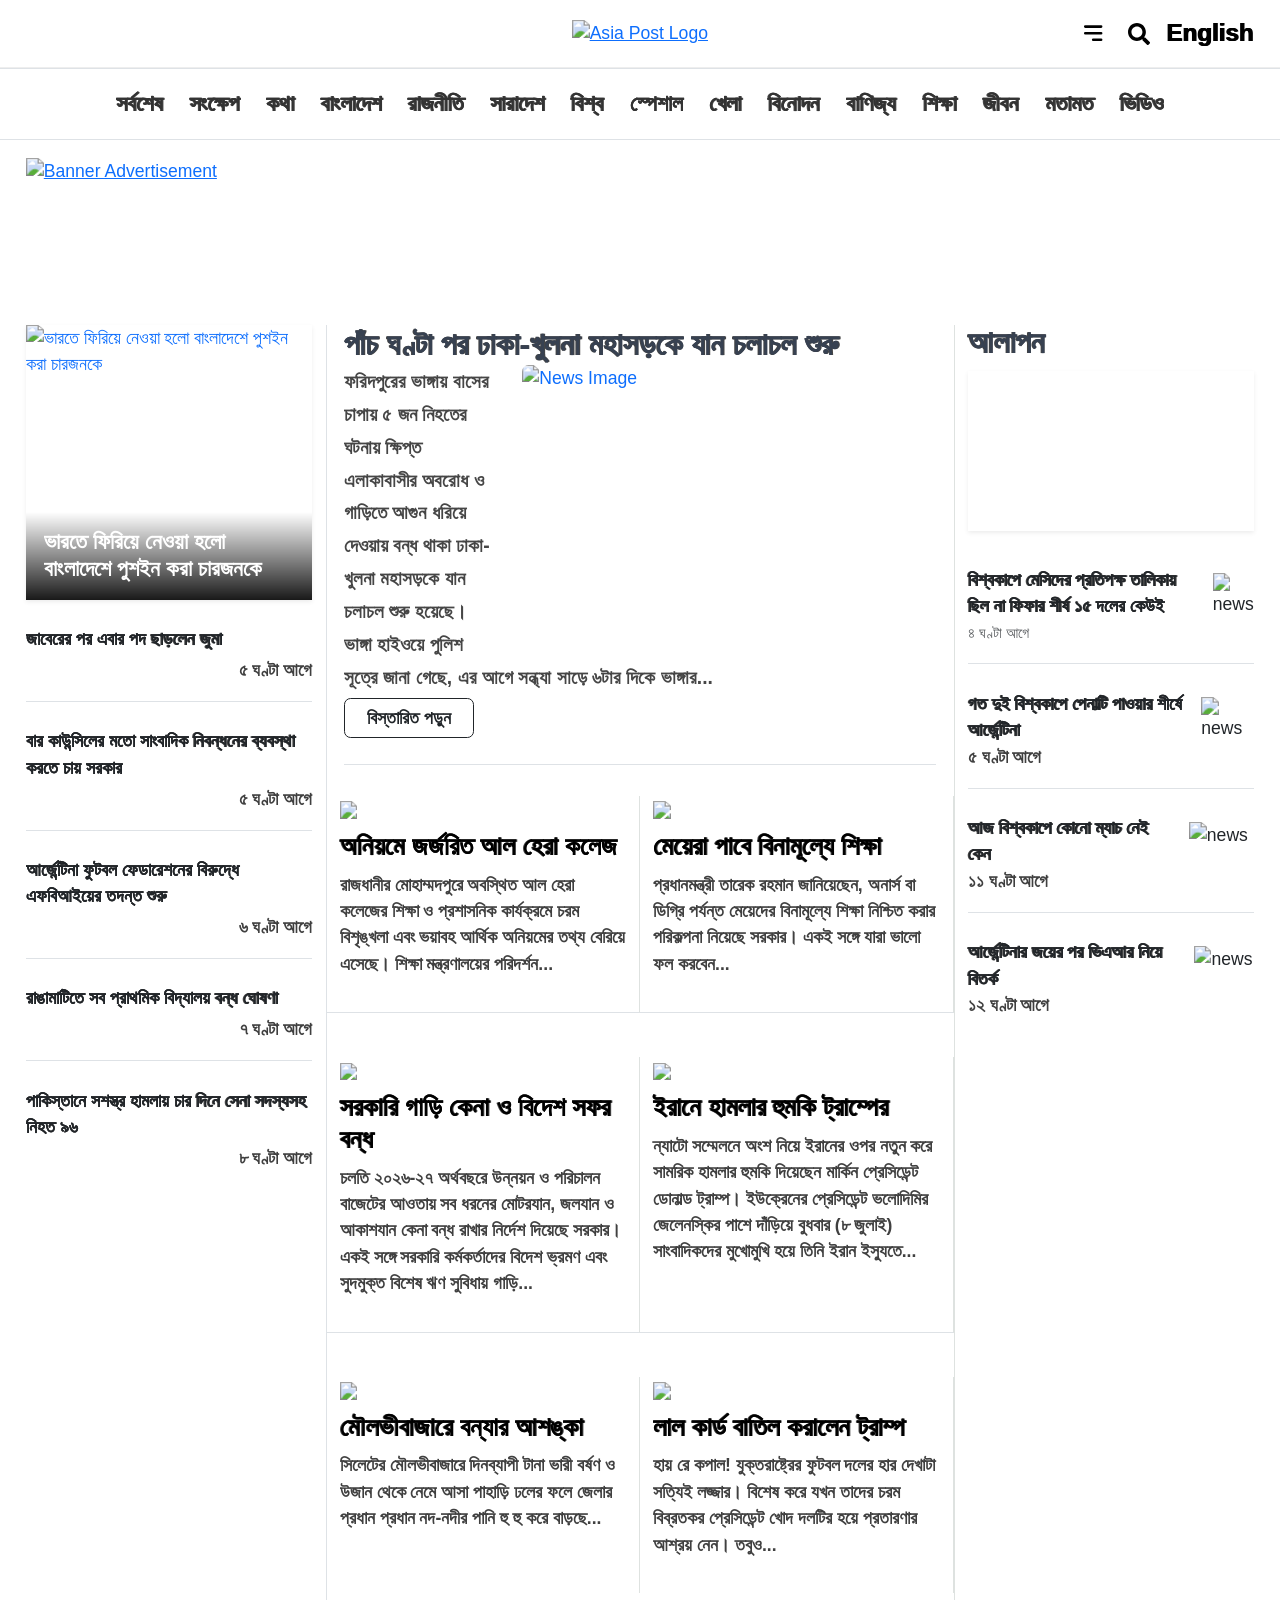
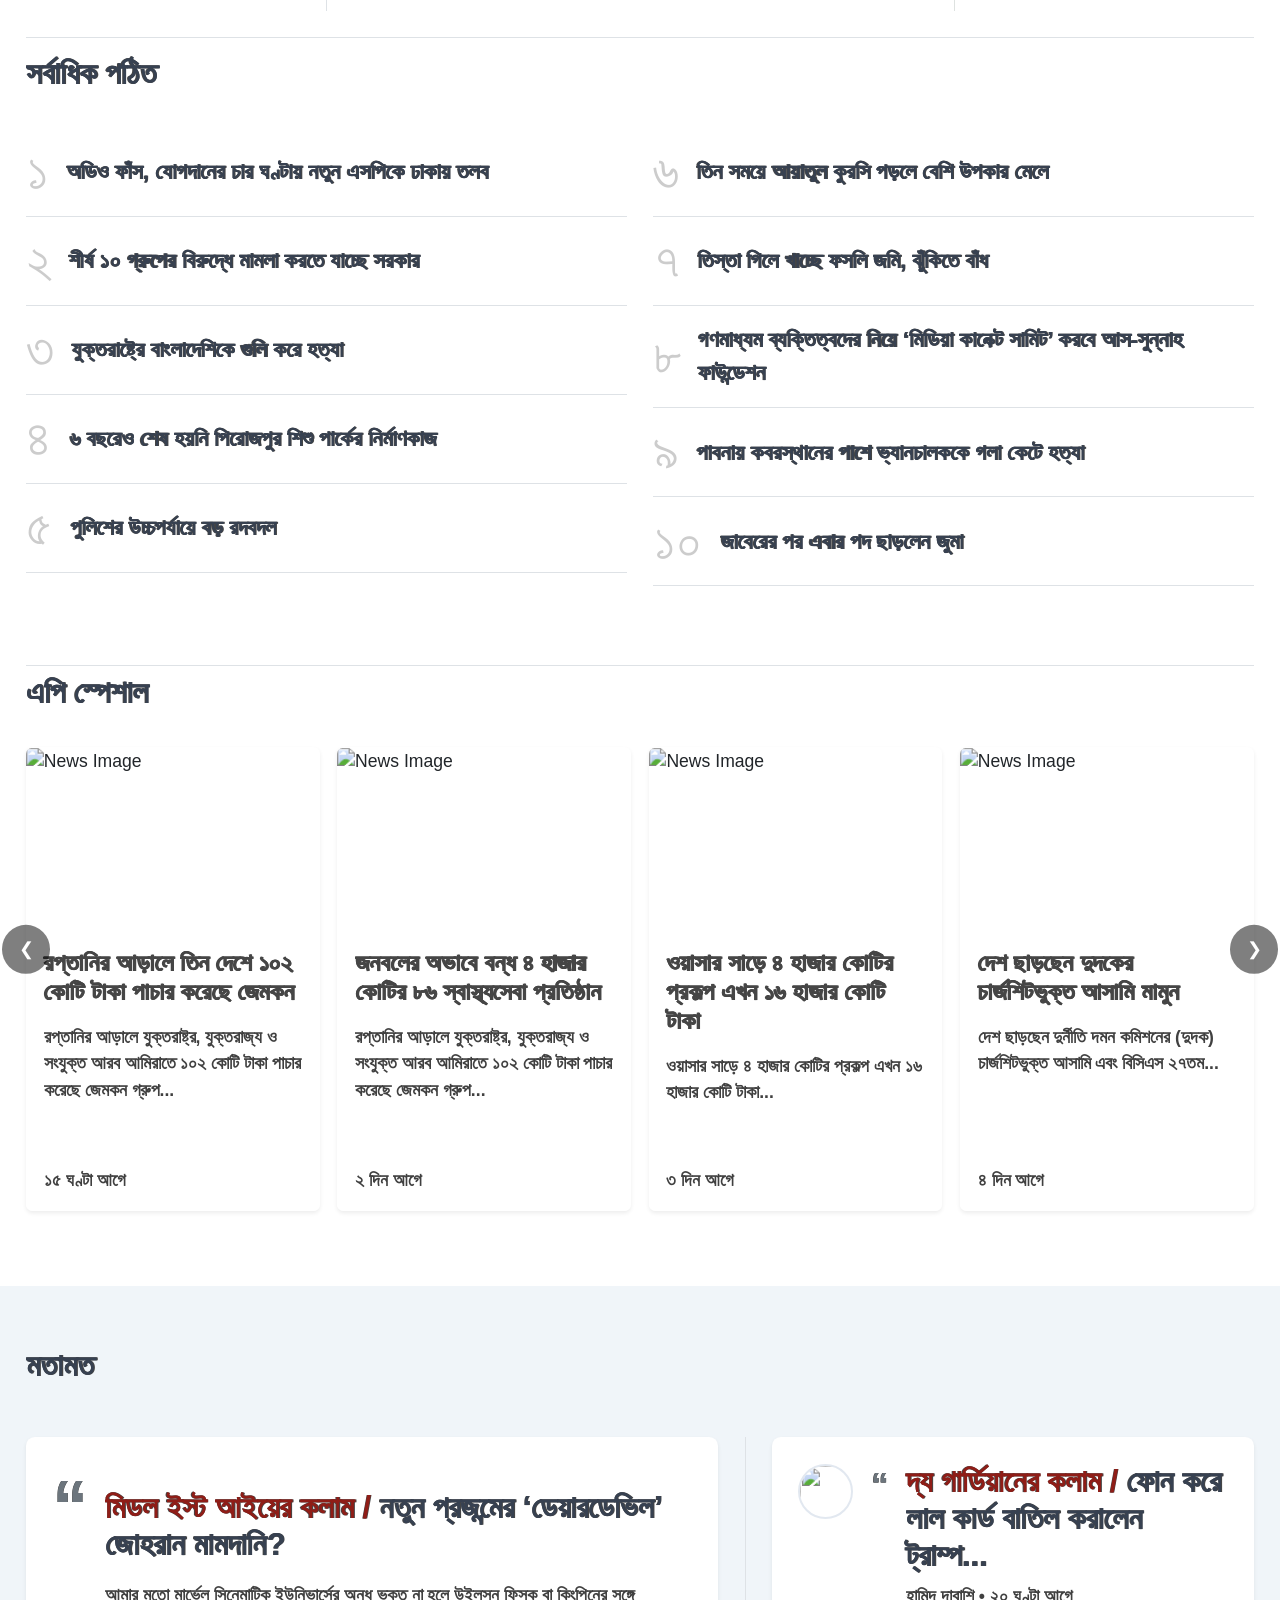
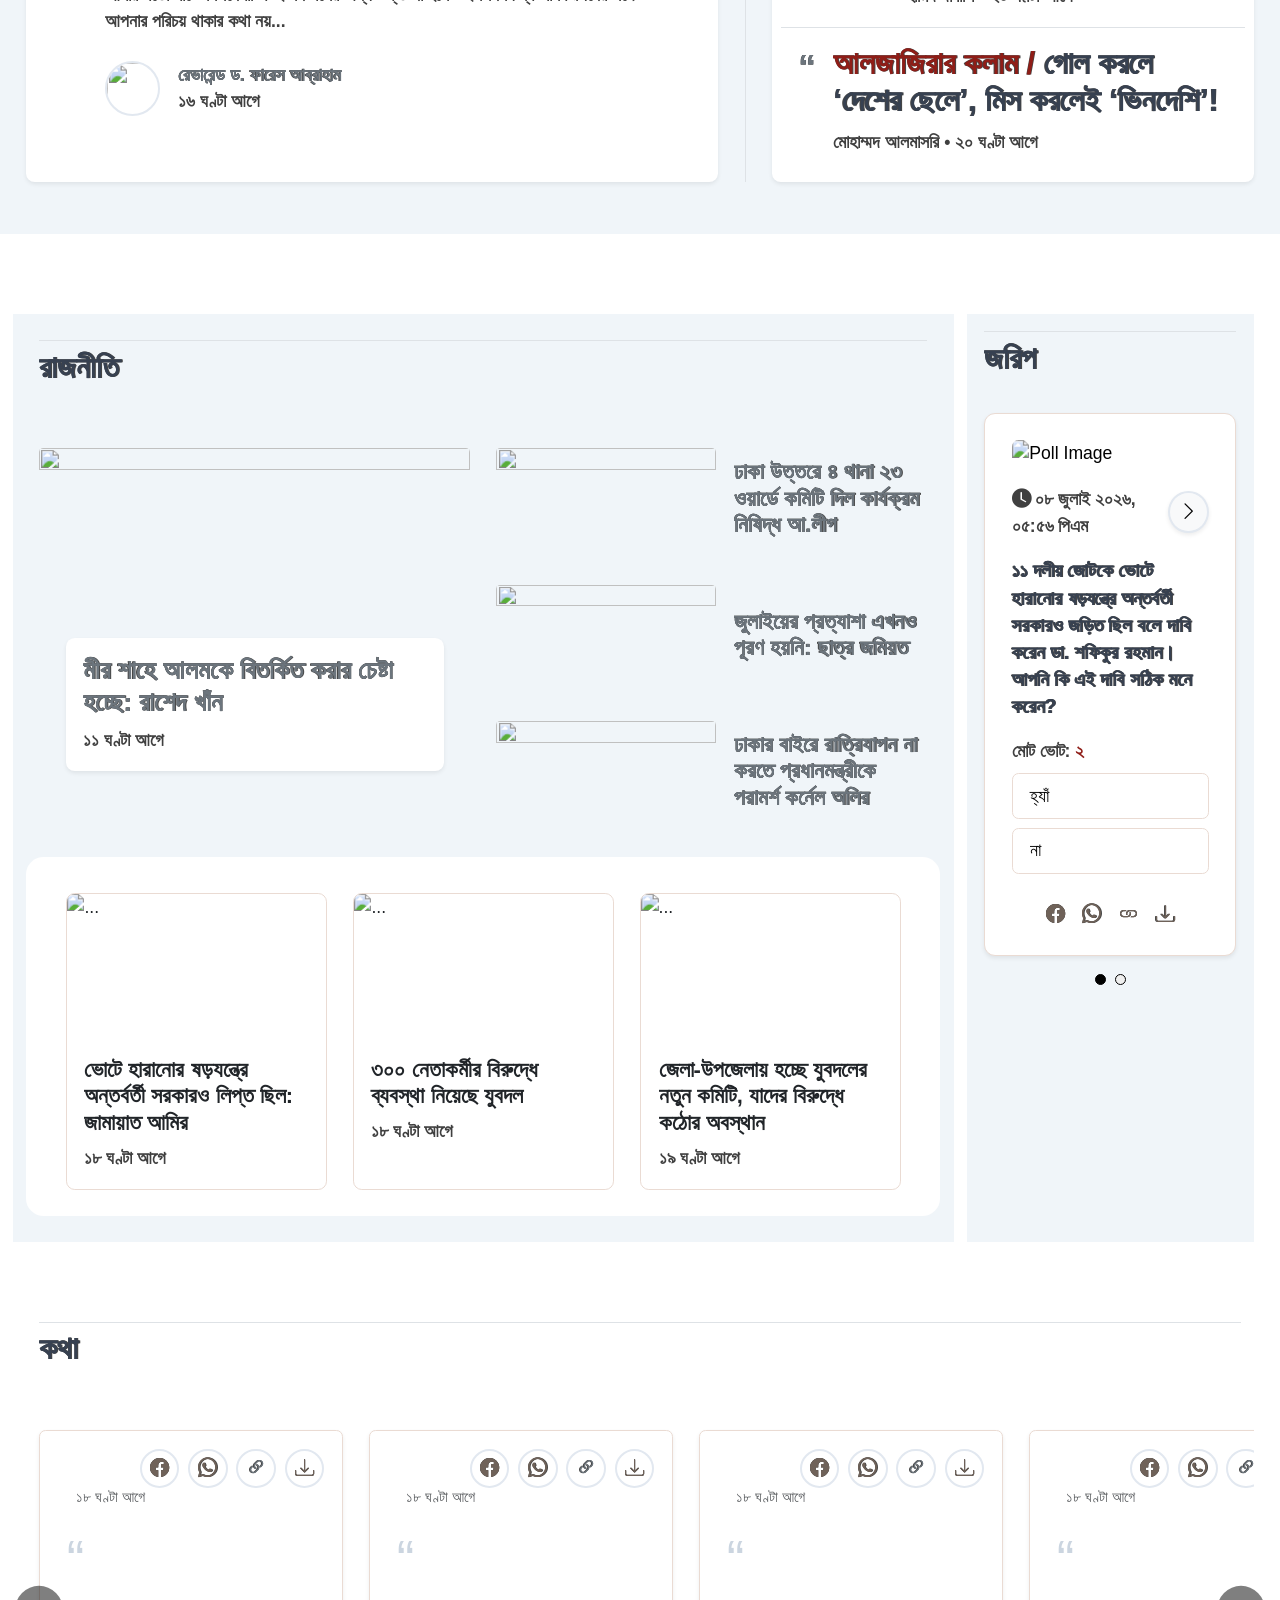
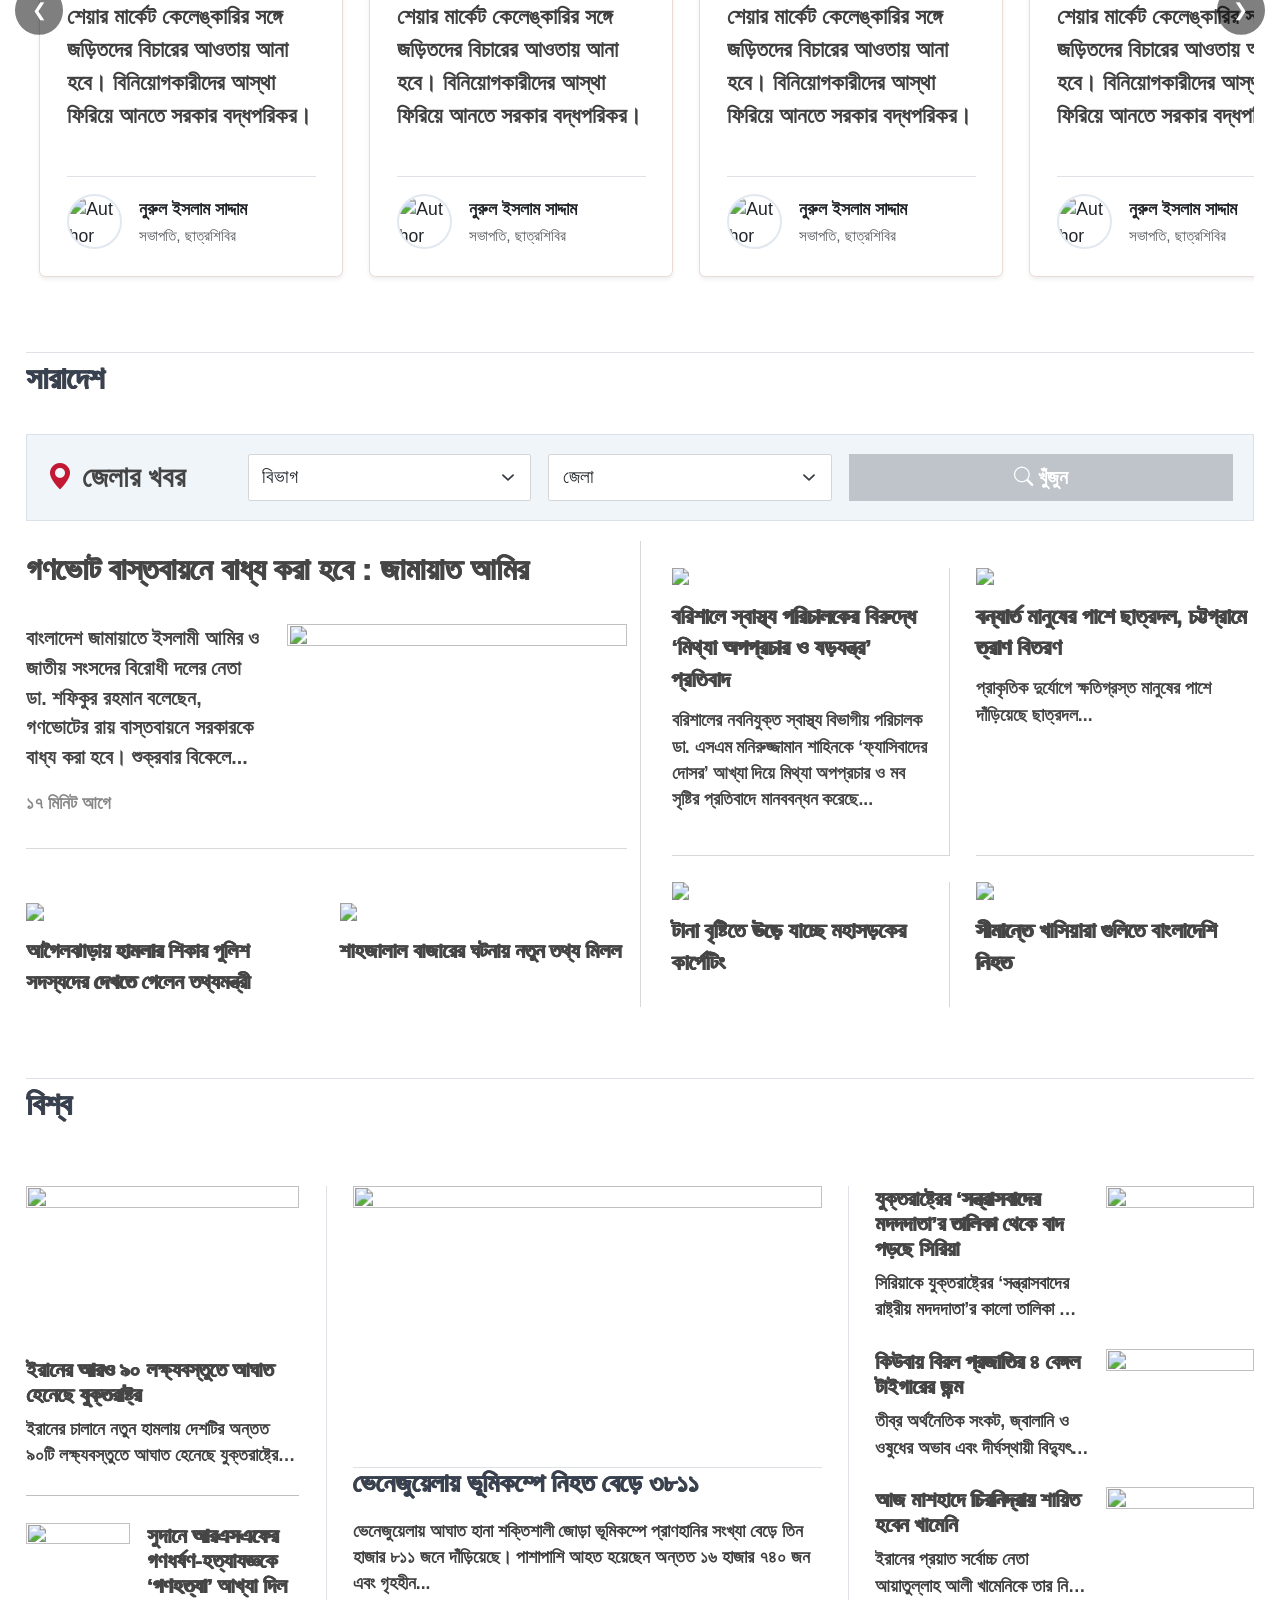
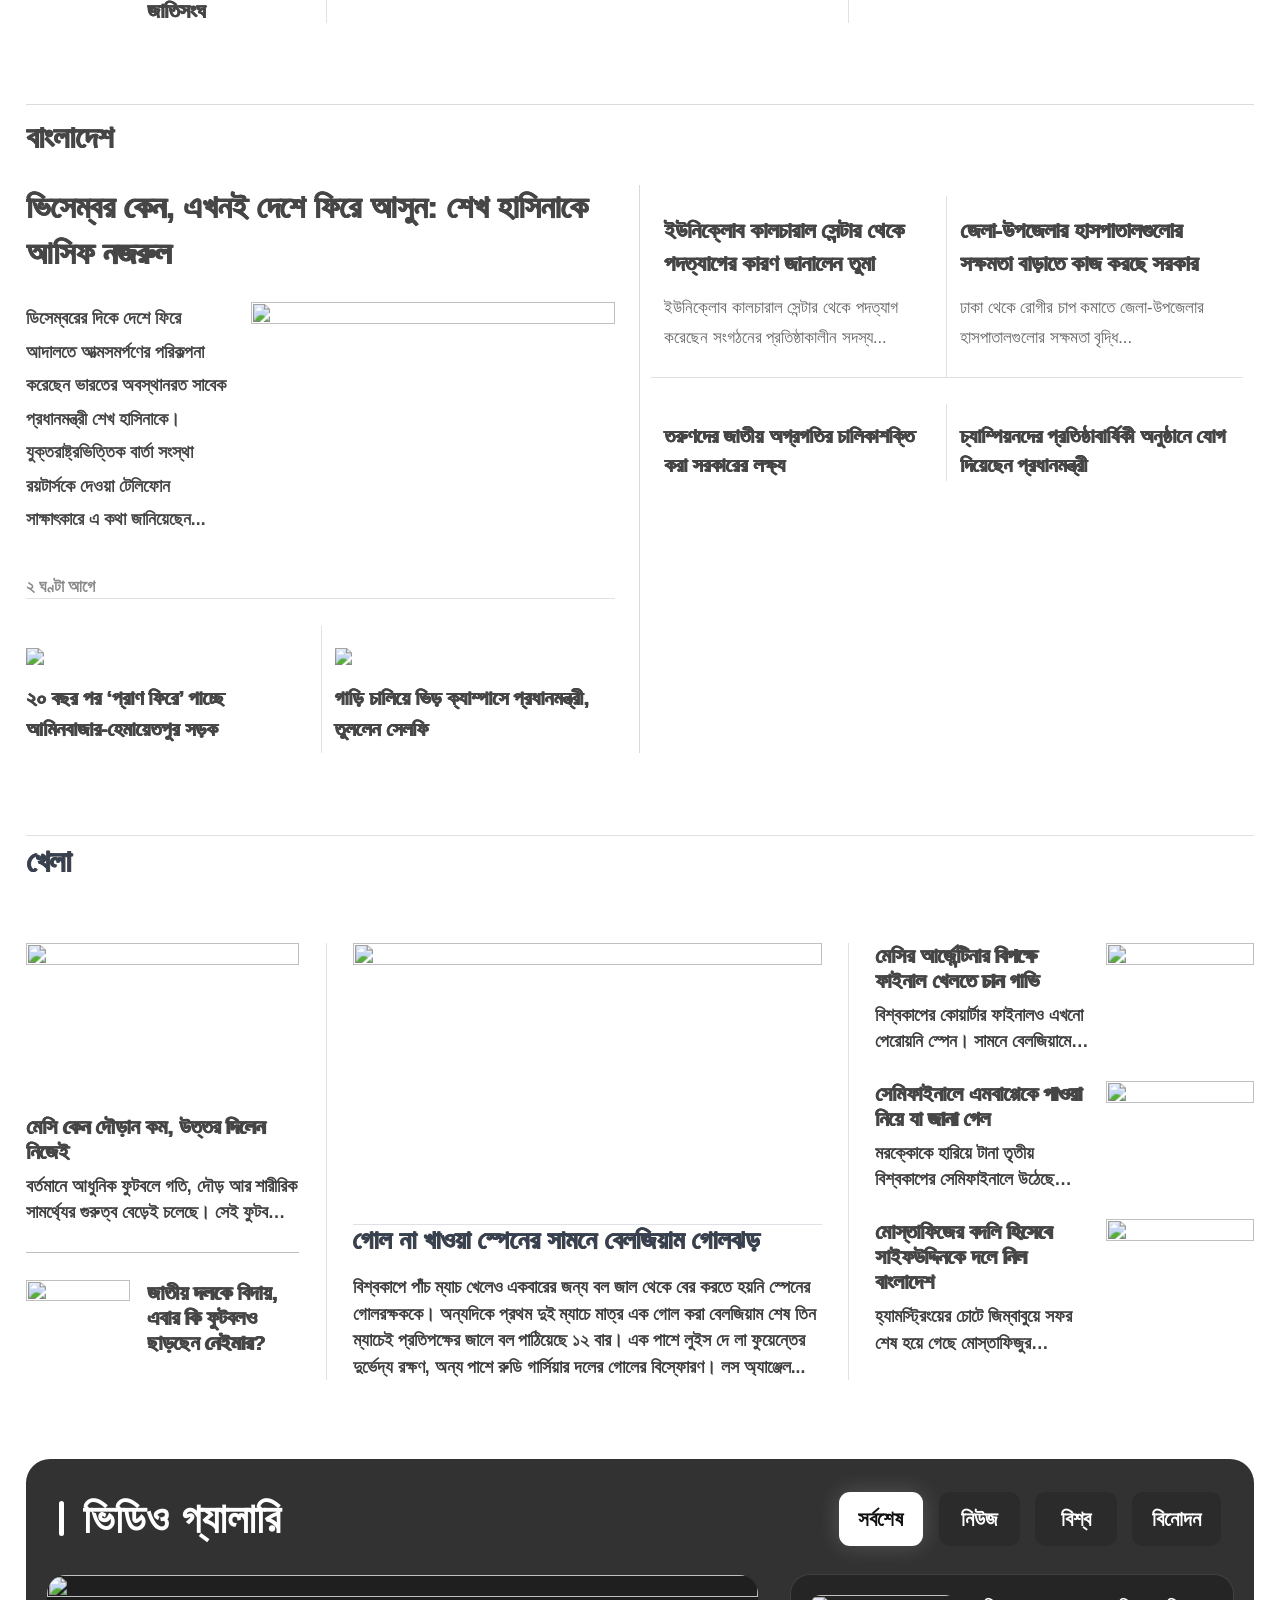
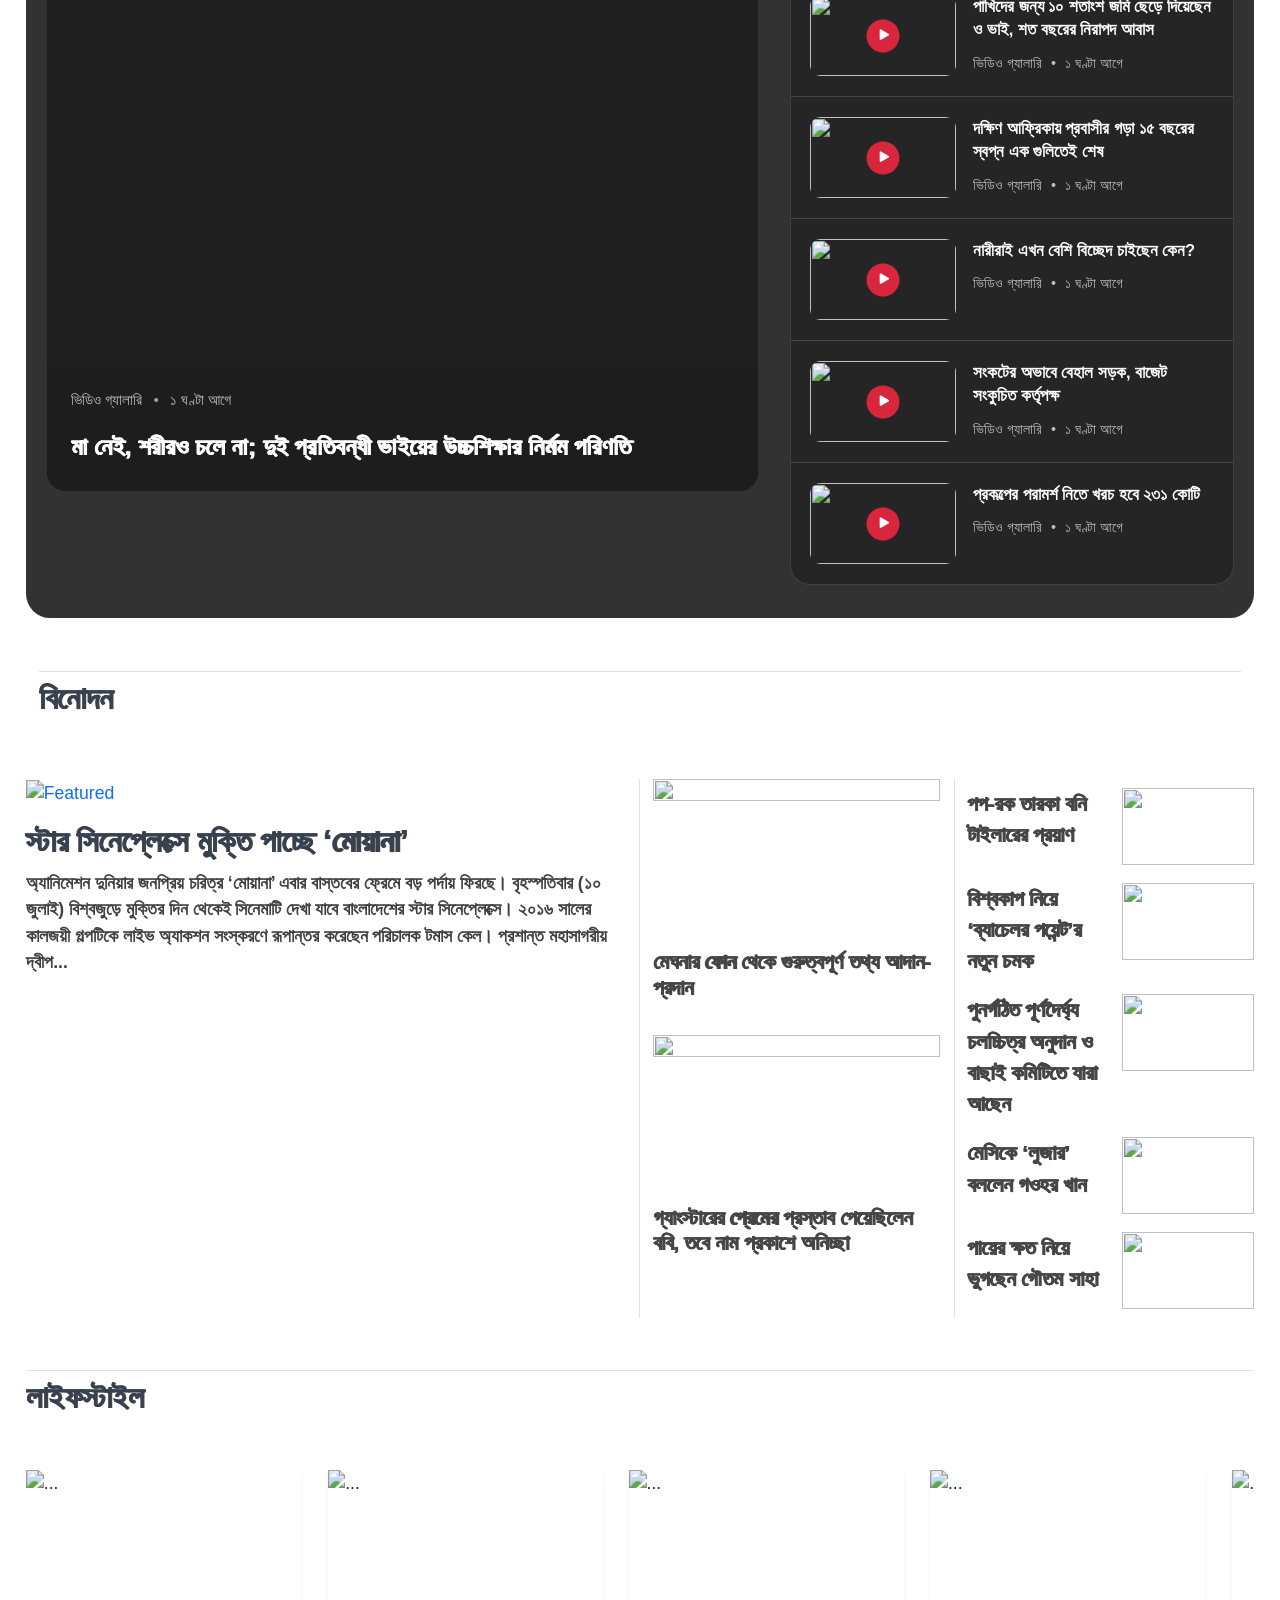
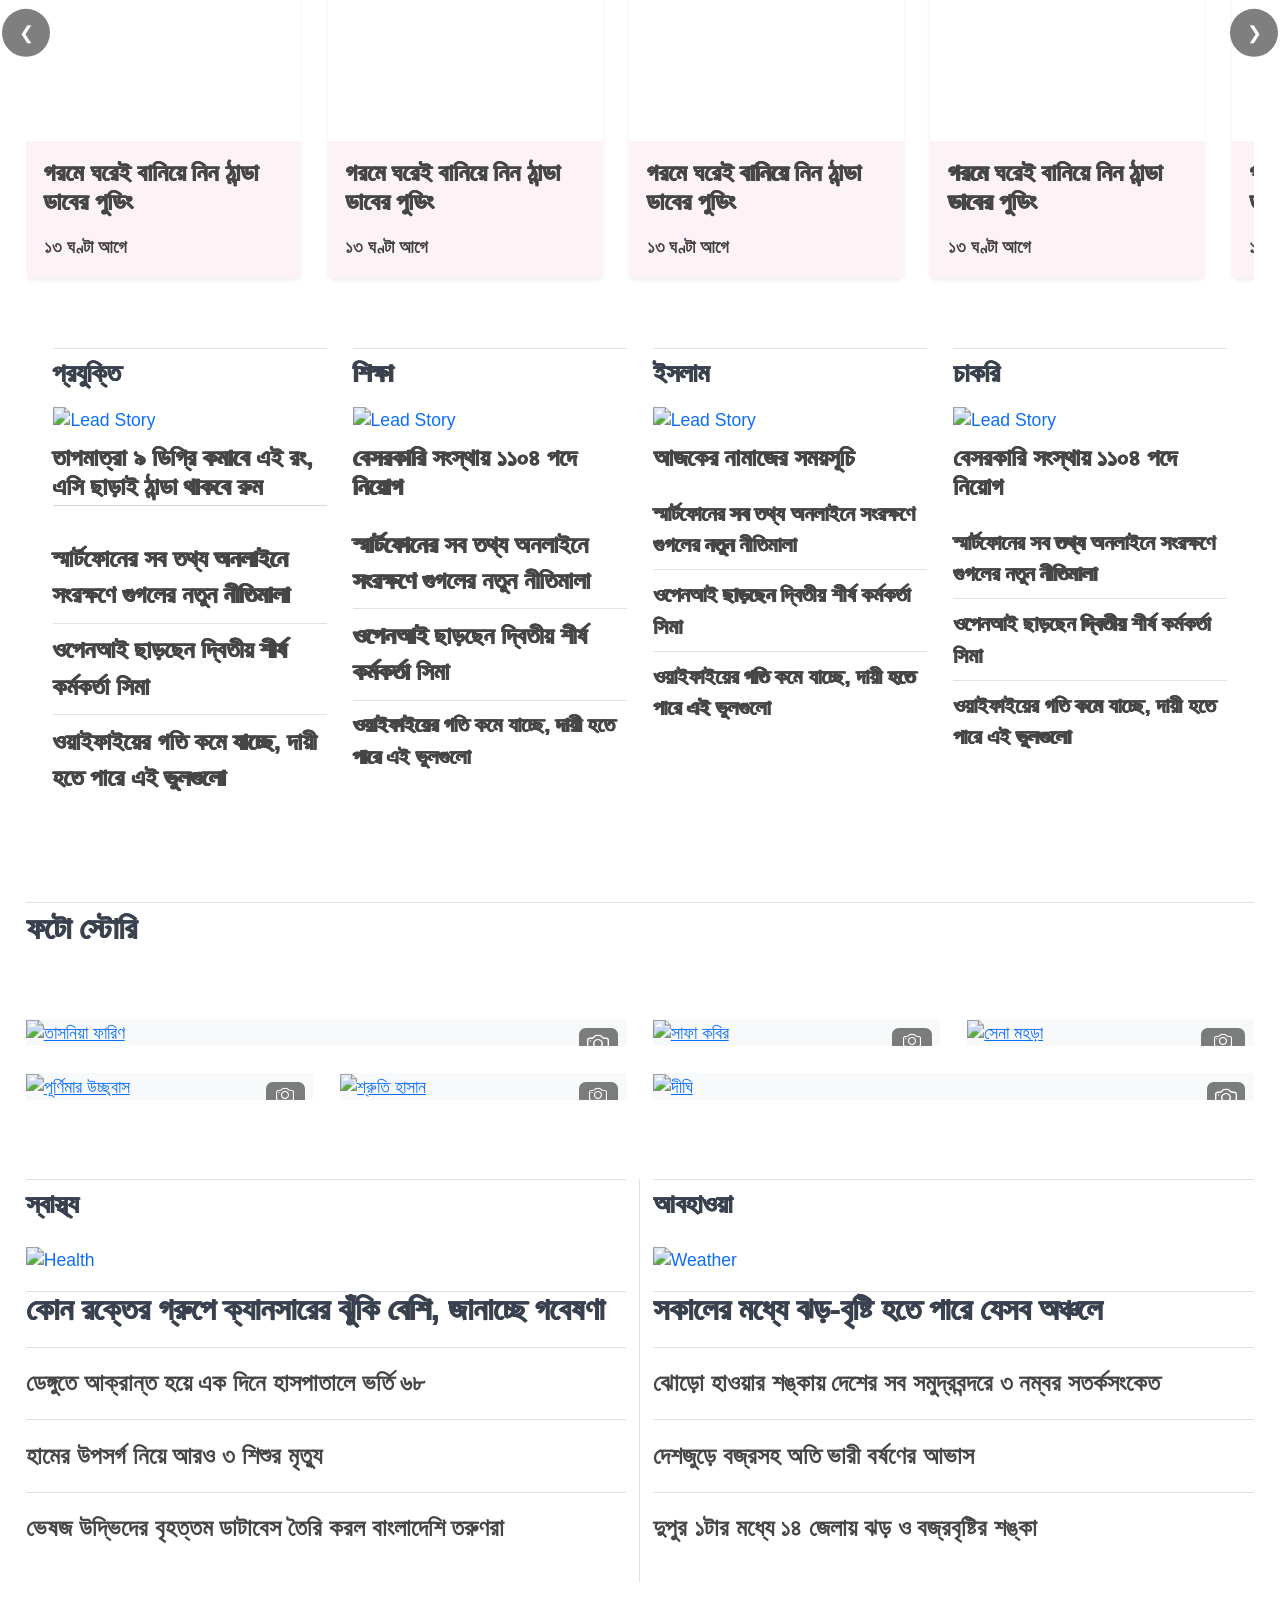
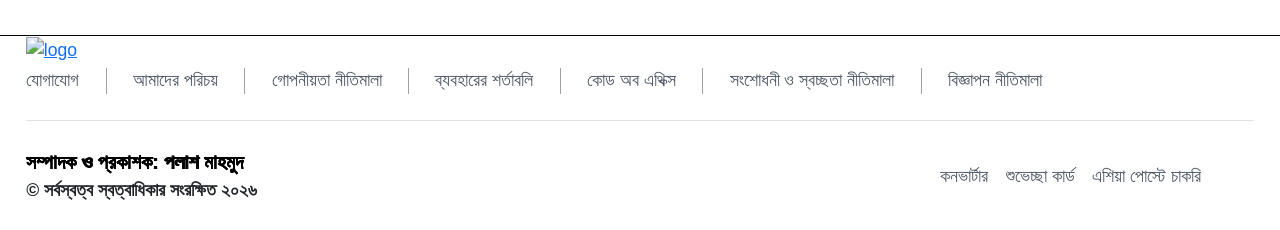
==== commit e4ae9664: "Add files via upload" ====
--- a/index.html
+++ b/index.html
@@ -8,7 +8,7 @@
 
     <link rel="stylesheet" href="https://cloudflare.com">
     <!-- Favicon -->
-	<link rel="icon" type="image/png" sizes="32x32" href="favicon-AP.png">
+	<link rel="icon" type="image/png" sizes="32x32" href="images/favicon-AP.png">
     
     <!-- Bootstrap CSS -->
     <link href="https://cdn.jsdelivr.net/npm/bootstrap@5.3.3/dist/css/bootstrap.min.css" rel="stylesheet">
@@ -51,7 +51,7 @@
 
                 <div class="header-logo">
                     <a href="index.html">
-                        <img src="logo.png" alt="Asia Post Logo">
+                        <img src="images/logo.png" alt="Asia Post Logo">
                     </a>
                 </div>
 
@@ -1564,7 +1564,7 @@
 
                             <div class="video-thumb-wrapper">
 
-                                <img src="video-feature.jpg"
+                                <img src="images/video-feature.jpg"
                                     alt=""
                                     class="img-fluid video-feature-image">
 
@@ -1614,7 +1614,7 @@
 
                                     <div class="video-list-thumb">
 
-                                        <img src="video1.jpg"
+                                        <img src="images/video1.jpg"
                                             class="img-fluid"
                                             alt="">
 
@@ -1656,7 +1656,7 @@
 
                                     <div class="video-list-thumb">
 
-                                        <img src="video2.jpg"
+                                        <img src="images/video2.jpg"
                                             class="img-fluid">
 
                                         <span class="video-small-play">
@@ -1699,7 +1699,7 @@
 
                                     <div class="video-list-thumb">
 
-                                        <img src="video3.jpg"
+                                        <img src="images/video3.jpg"
                                             class="img-fluid">
 
                                         <span class="video-small-play">
@@ -1742,7 +1742,7 @@
 
                                     <div class="video-list-thumb">
 
-                                        <img src="video3.jpg"
+                                        <img src="images/video3.jpg"
                                             class="img-fluid">
 
                                         <span class="video-small-play">
@@ -1785,7 +1785,7 @@
 
                                     <div class="video-list-thumb">
 
-                                        <img src="video3.jpg"
+                                        <img src="images/video3.jpg"
                                             class="img-fluid">
 
                                         <span class="video-small-play">
@@ -2175,7 +2175,7 @@
             
            <div class="d-flex flex-column align-items-center align-items-lg-start gap-1 mb-4">
                 <a href="/" class="d-block">
-                    <img alt="logo" width="160" height="20" src="logo.png" class="img-fluid">
+                    <img alt="logo" width="160" height="20" src="images/logo.png" class="img-fluid">
                 </a>
                 
                 <div class="footer-nav-links d-flex flex-wrap justify-content-center justify-content-lg-start">
--- a/style.css
+++ b/style.css
@@ -623,6 +623,8 @@
     font-weight: 900;
     font-size: 16px;
 }
+
+
 
 .text-muted-custom {
     color: #cccccc !important;
@@ -2820,7 +2822,7 @@
 
 }
 
-.news-layout{
+/*.news-layout{
 
     display:grid;
 
@@ -2829,8 +2831,17 @@
     gap:32px;
 
     justify-content:center;
-
-}
+}*/
+
+.news-layout {
+    display: grid;
+    grid-template-columns: minmax(0, 728px) 300px;
+    gap: 32px;
+    justify-content: center;
+    max-width: 100%; 
+    padding: 0 60px;
+}
+
 
 .news-article{
 
@@ -2854,9 +2865,10 @@
 
     text-decoration:none;
 
-    color:#4a4a4a;
-
-    font-size:19px;
+    color:#686868 !important;
+    text-shadow: 0.25px 0 0 #686868, -0.25px 0 0 #686868 !important;
+
+    font-size:20px;
 
     font-weight:700;
 
@@ -2874,17 +2886,25 @@
 
 }
 
-.article-title{
-
-    font-size:46px;
+
+.article-header h1{
+
+    text-decoration:none;
+
+    color:#464646 !important;
+    text-shadow: 0.5px 0 0 #464646, -0.5px 0 0 #464646 !important;
+
+    font-size:36px;
 
     line-height:1.28;
 
-    font-weight:700;
+    font-weight:900;
 
     letter-spacing:-.2px;
 
-}
+
+}
+
 
 .article-meta{
 
@@ -3043,28 +3063,33 @@
 .article-content{
 
     margin-top:28px;
+    padding-right: 30px;
+    padding-left: 30px;
 
 }
 
 .article-content p{
 
-    font-size:28px;
-
-    line-height:1.95;
+    font-size:16px !important;
+
+    font-weight: 700;
+
+    line-height:1.2;
 
     color:#404040;
 
-    margin-bottom:18px;
+    margin-bottom:10px;
 
     text-align:left;
 
 }
 
+
 /* floating blue card */
 
 .inline-card{
 
-    width:310px;
+    width:300px;
 
     float:right;
 
@@ -3108,7 +3133,7 @@
 
     line-height:1.5;
 
-    font-size:19px;
+    font-size:16px;
 
     font-weight:700;
 
@@ -3133,6 +3158,8 @@
     text-align:center;
 
     font-size:23px;
+
+    text-shadow: 0.25px 0 0 #464646, -0.25px 0 0 #464646 !important;
 
     font-weight:700;
 
@@ -3168,6 +3195,9 @@
 
     font-size:15px;
 
+    color: #464646 !important;
+    text-shadow: 0.25px 0 0 #464646, -0.25px 0 0 #464646;
+
     line-height:1.45;
 
     font-weight:700;
@@ -3177,6 +3207,8 @@
 .sidebar-item small{
 
     color:#777;
+    font-size: 12px;
+    font-weight: 700;
 
 }
 
@@ -3214,16 +3246,20 @@
 BOTTOM SECTION (PIXEL MATCH)
 ==================================================*/
 
-.bottom-news{
-
-    display:grid;
-
-    grid-template-columns:1fr 1fr;
-
-    margin-top:72px;
-
-    column-gap:64px;
-
+.bottom-news {
+    display: grid;
+    grid-template-columns: 1fr 1fr;
+    margin-top: 72px;
+    column-gap: 64px;
+    padding: 0 30px;
+}
+
+@media(max-width: 991px) {
+    .bottom-news {
+        grid-template-columns: 1fr;
+        row-gap: 60px;
+        padding: 0 30px;
+    }
 }
 
 .news-list-column{
@@ -3256,7 +3292,7 @@
 
     margin:0 0 34px;
 
-    font-size:34px;
+    font-size:28px;
 
     font-weight:700;
 
@@ -3268,6 +3304,8 @@
 
     list-style:none;
 
+    color:#333;
+
     margin:0;
 
     padding:0;
@@ -3279,13 +3317,21 @@
     display:flex;
 
     align-items:flex-start;
-
-    gap:22px;
+    
+
+    gap:5px;
 
     margin-bottom:34px;
 
 }
 
+.news-list li > a {
+    display:flex;
+
+    align-items:flex-start;
+     text-shadow: 0.25px 0 0 #464646, -0.25px 0 0 #464646;
+}
+
 .serial{
 
     width:34px;
@@ -3344,7 +3390,7 @@
 
     border:none;
 
-    padding:0;
+    padding:10px;
 
     font-size:44px;
 
@@ -3455,6 +3501,8 @@
     zoom: 1.1 !important;
   }
 }
+
+
 
 /* ===============================
    Footer Styles (Responsive)
@@ -3567,4 +3615,28 @@
 /* Ensure the English button comes last */
 .header-right a.text-decoration-none {
     order: 3 !important;
+}
+
+@media print {
+  /* Hide all elements on the page */
+  body * {
+    visibility: hidden;
+  }
+
+  .article-meta {
+    display: none !important;
+  }
+  /* Specifically show the article and everything inside it */
+  article.news-article, 
+  article.news-article * {
+    visibility: visible;
+  }
+
+  /* Ensure the article starts at the top-left of the printed page */
+  article.news-article {
+    position: absolute;
+    left: 0;
+    top: 0;
+    width: 100%;
+  }
 }
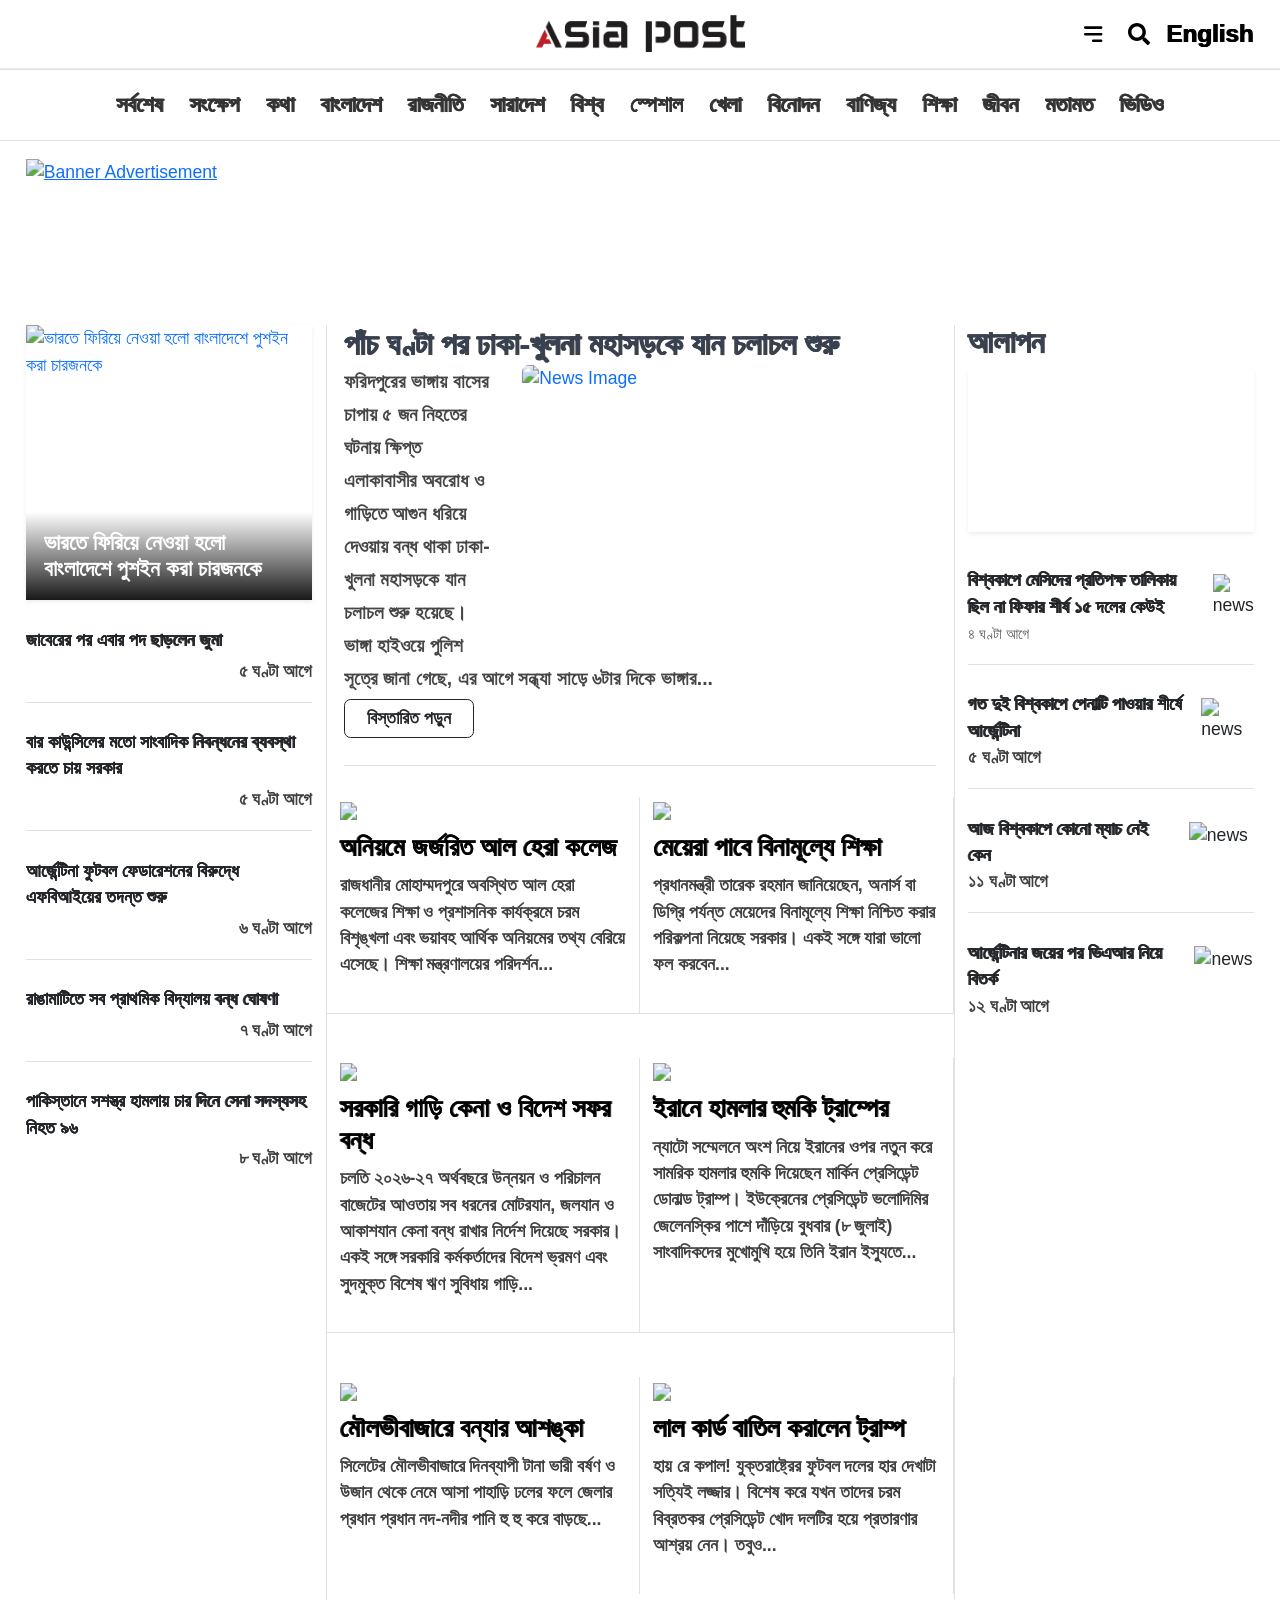
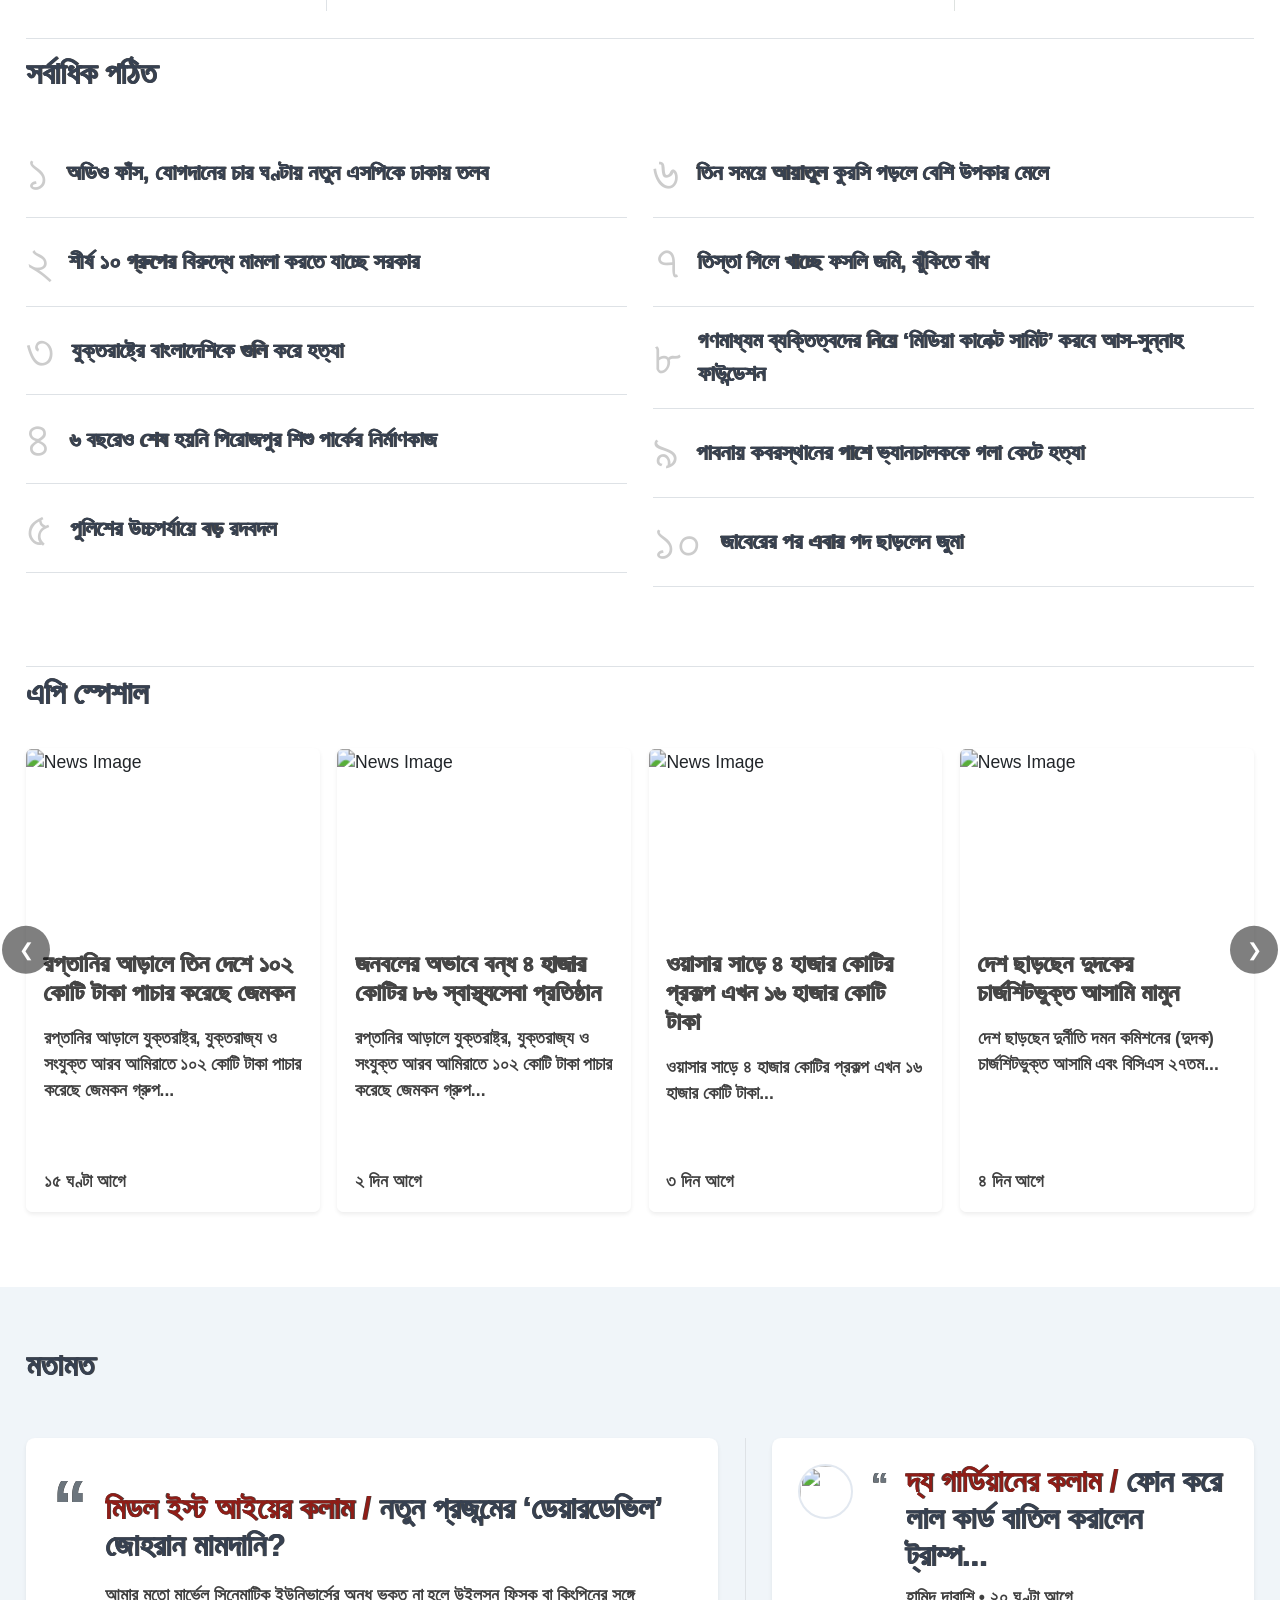
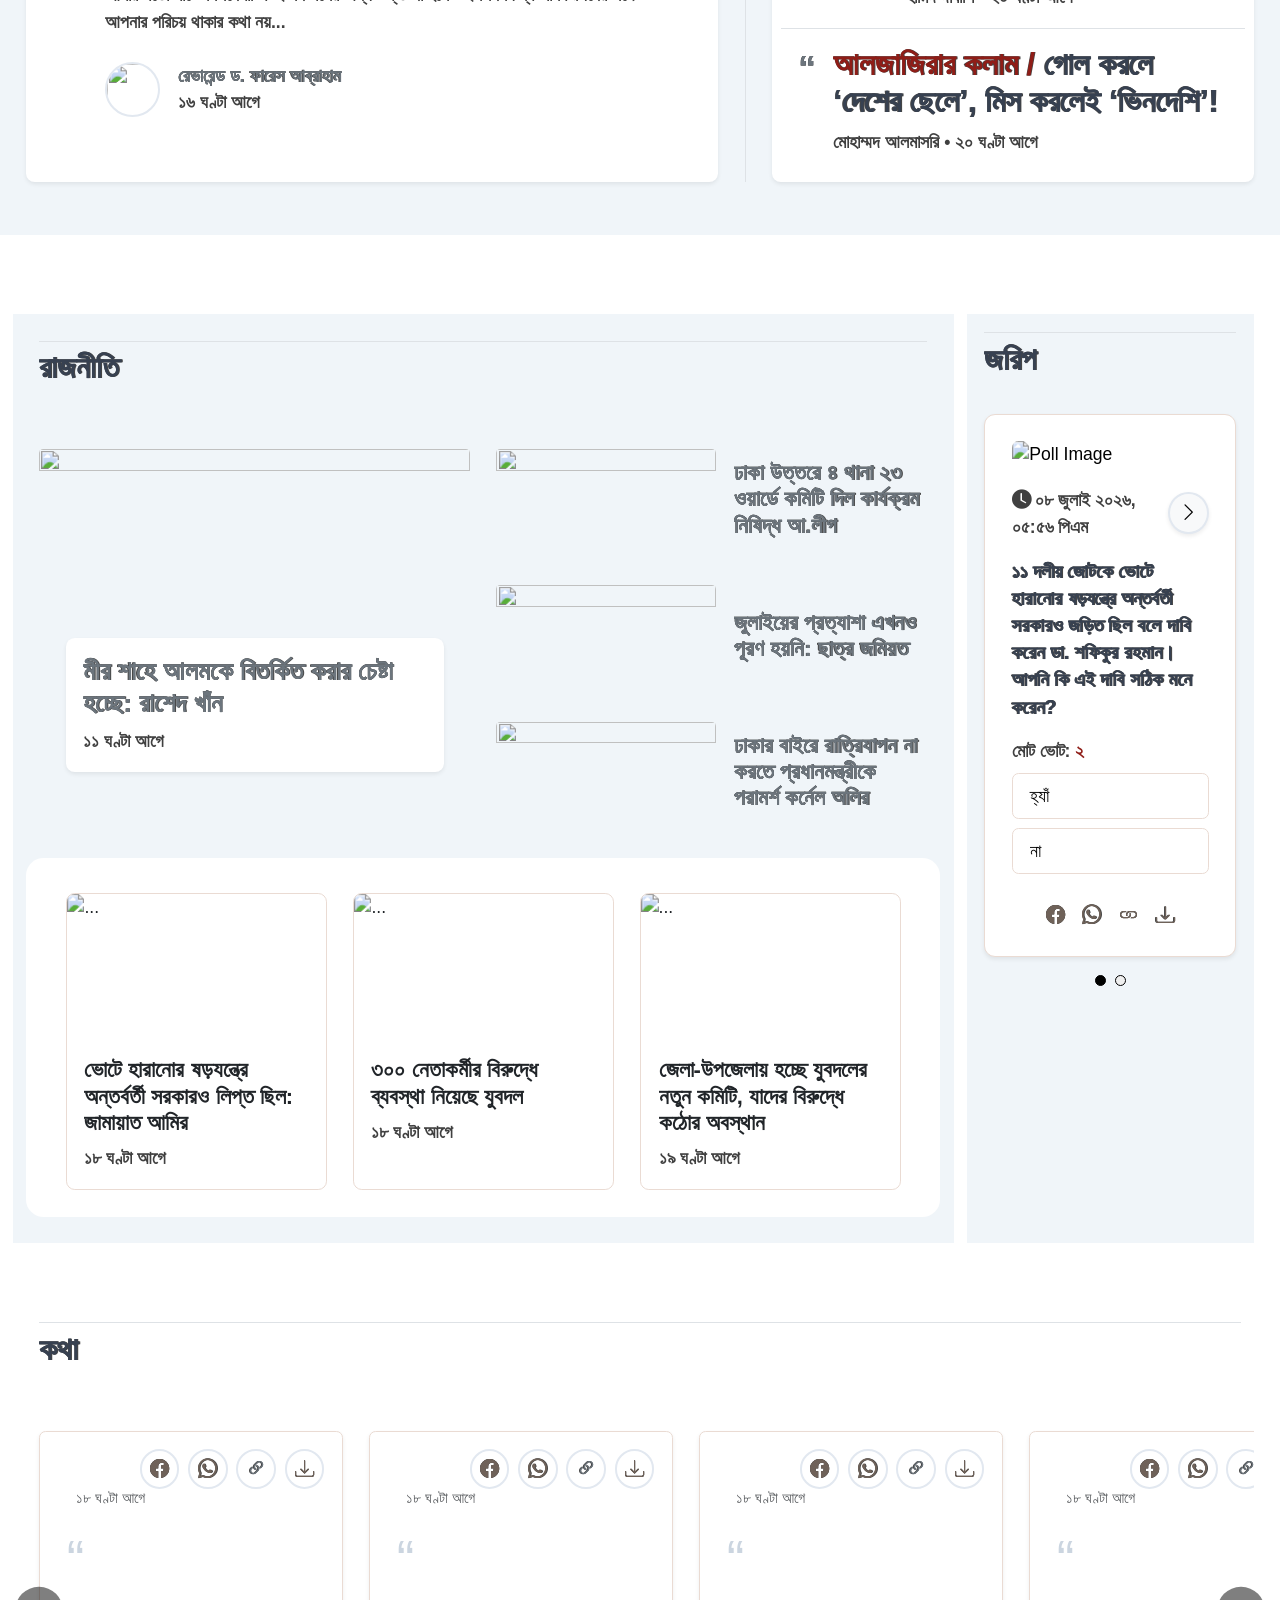
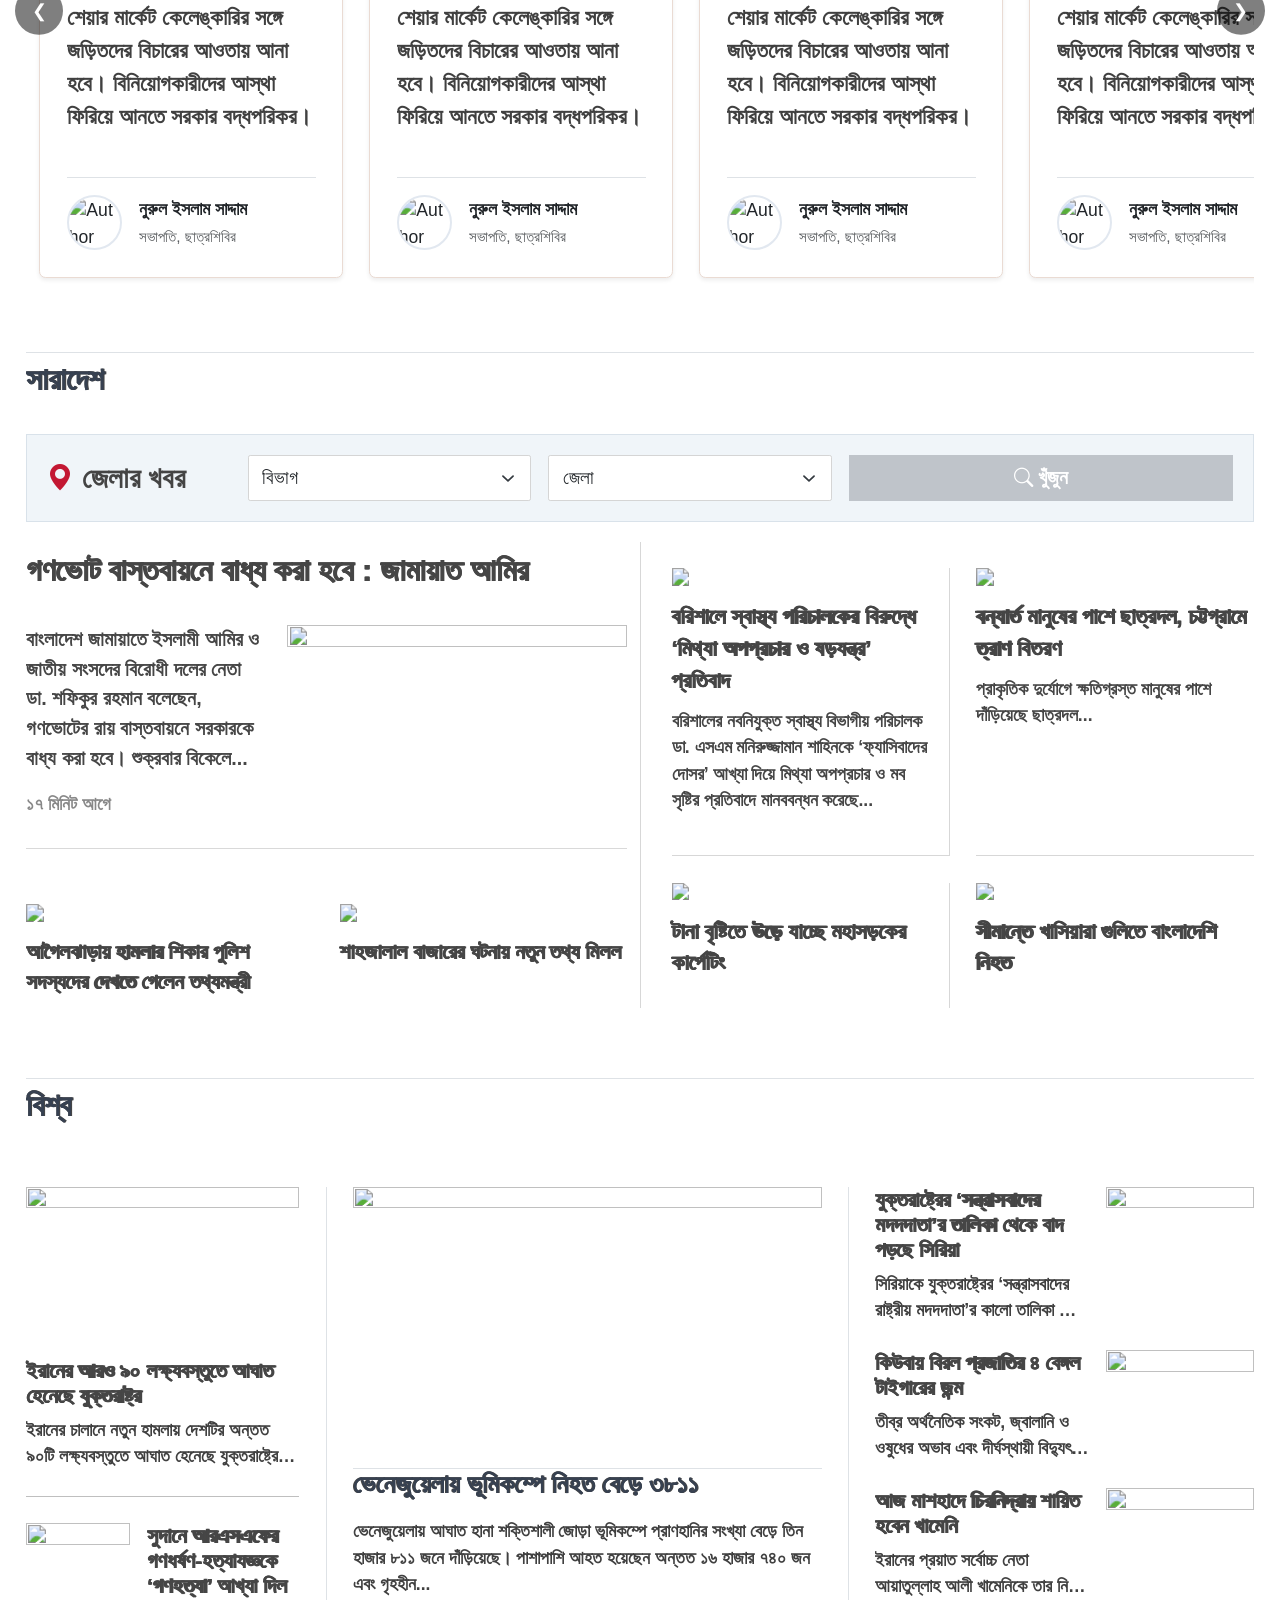
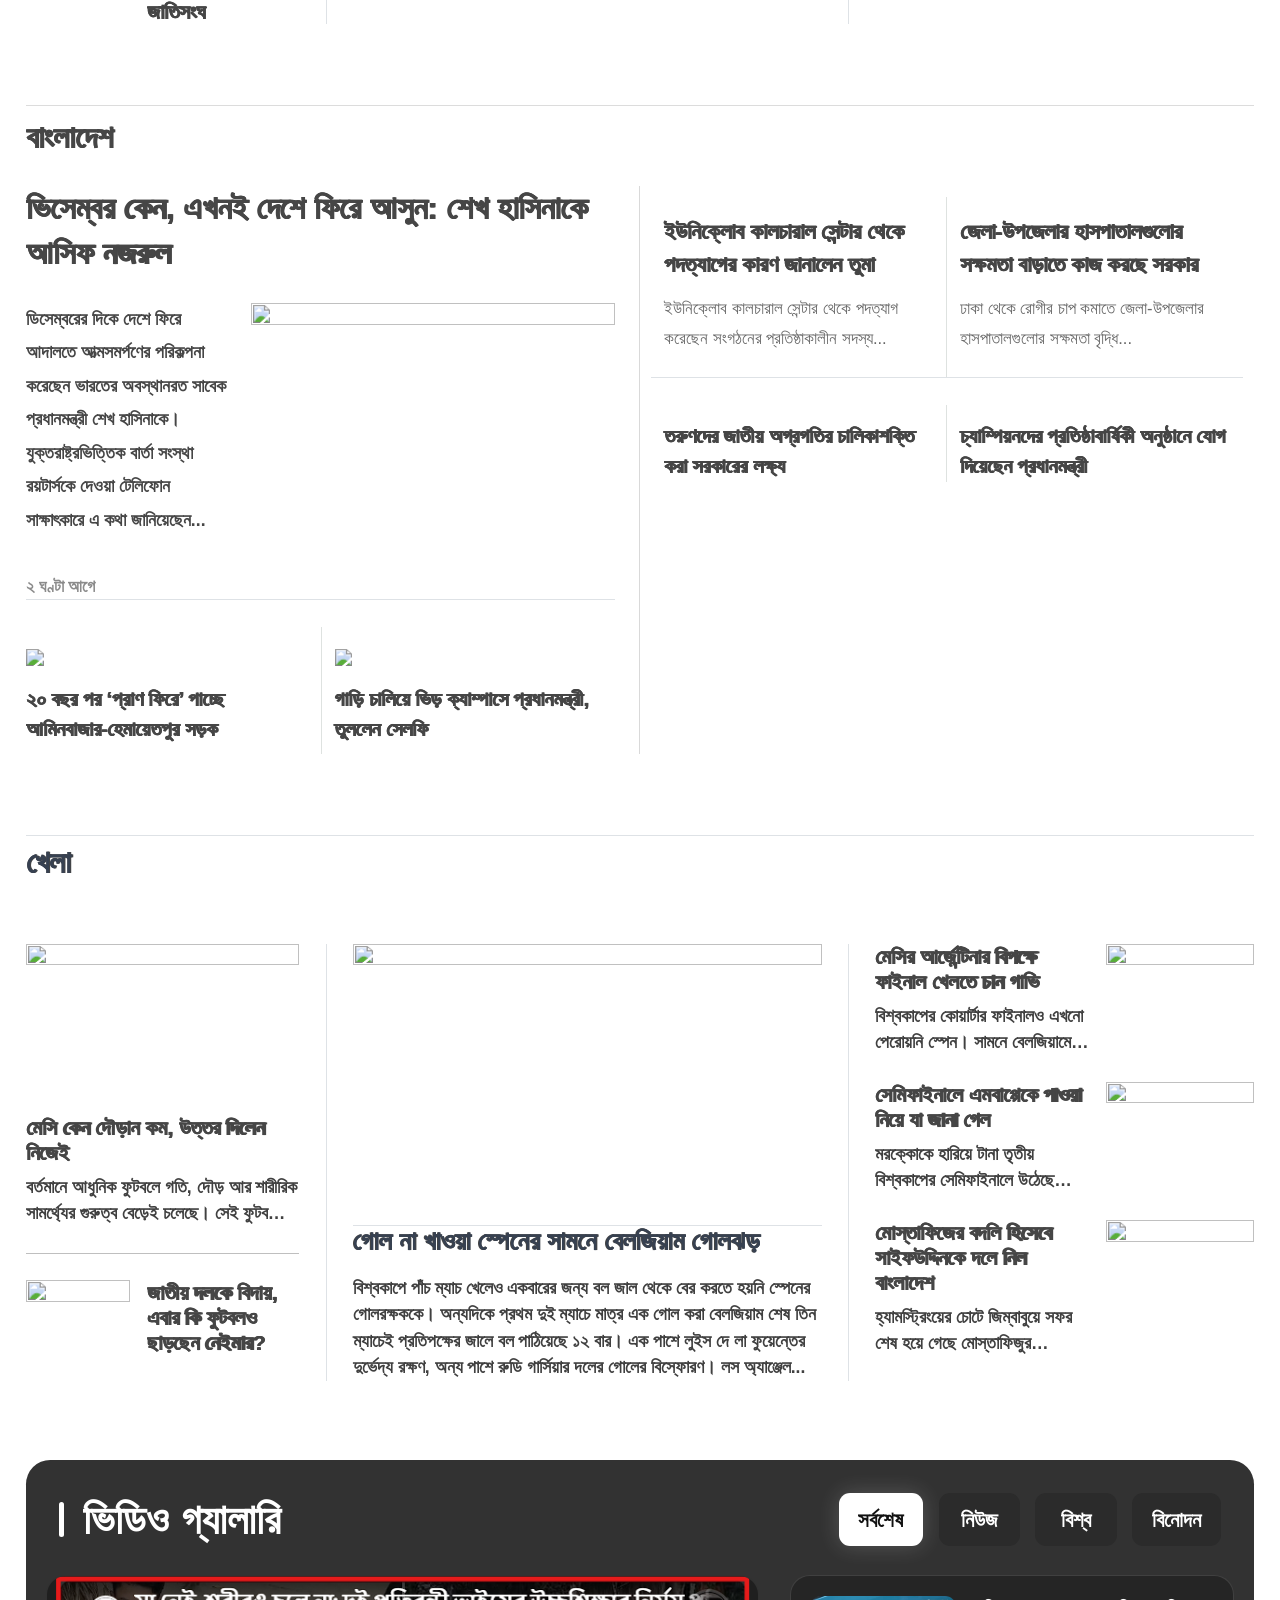
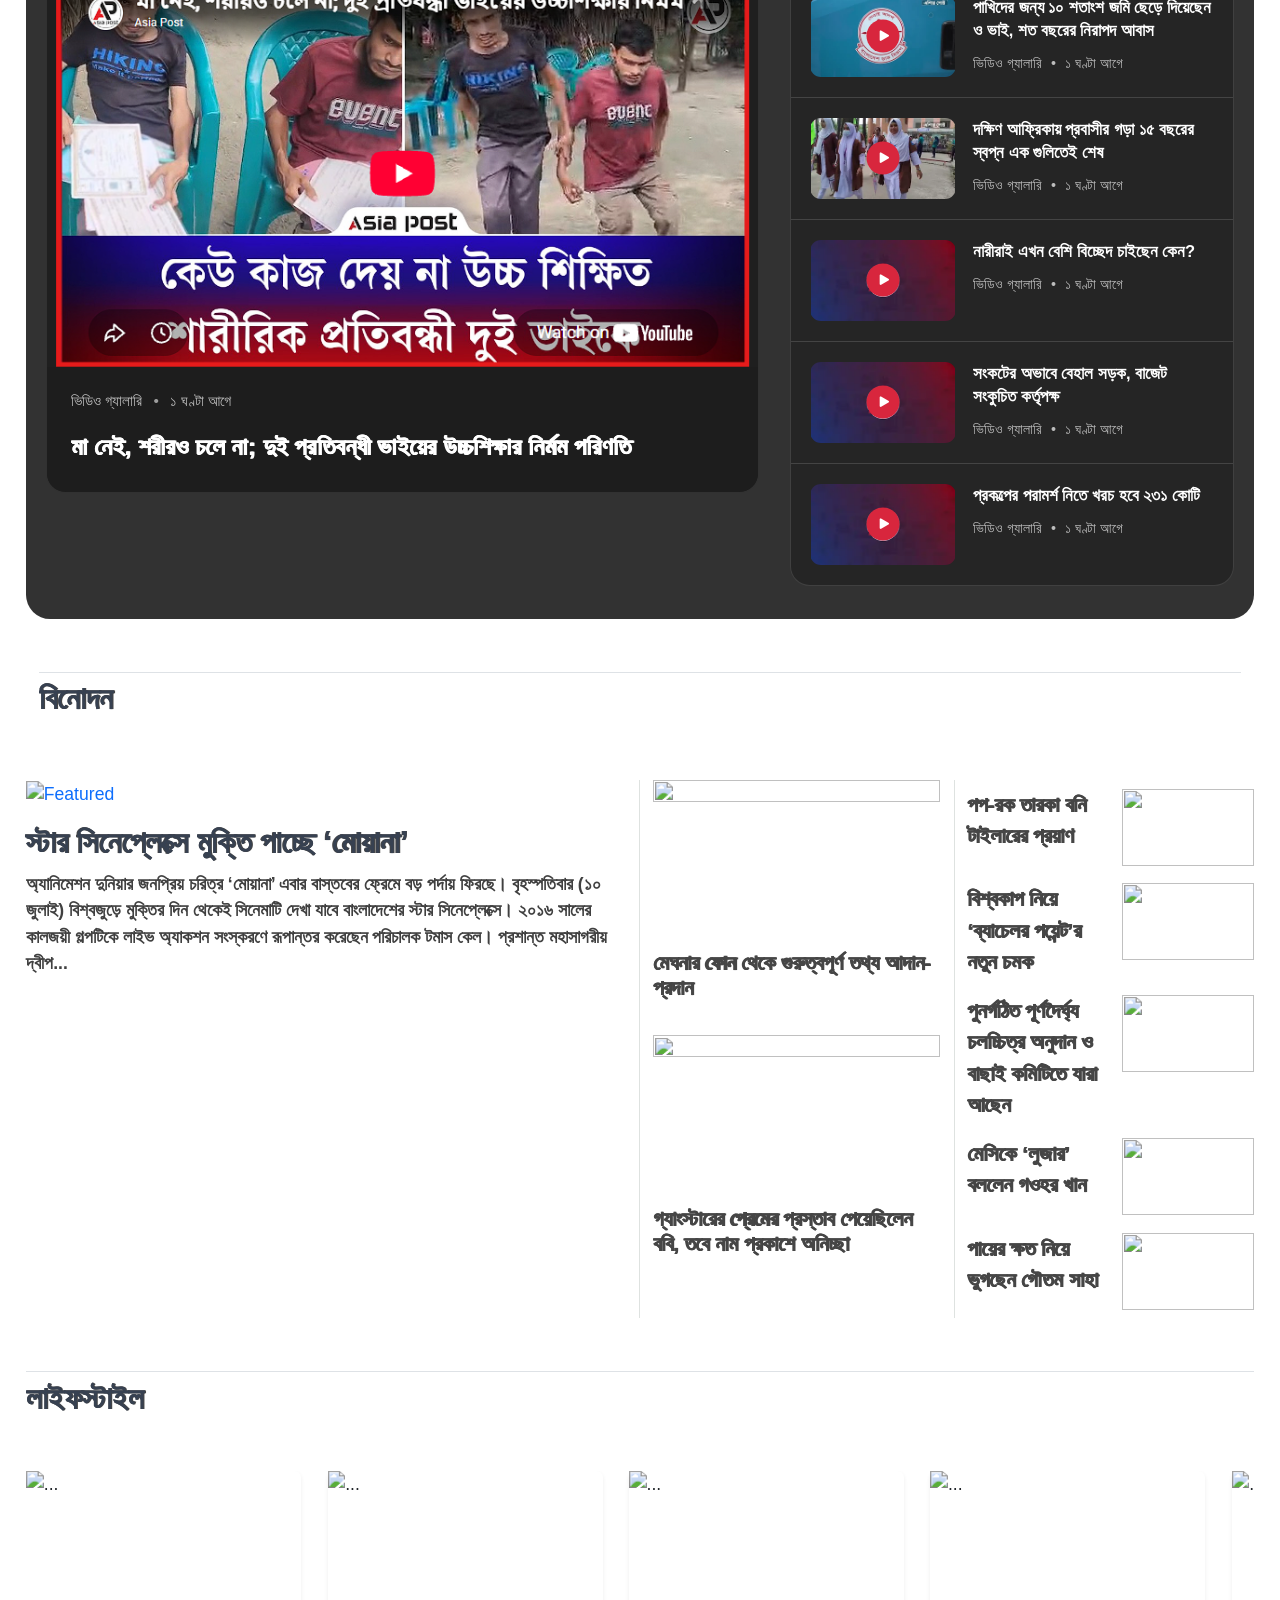
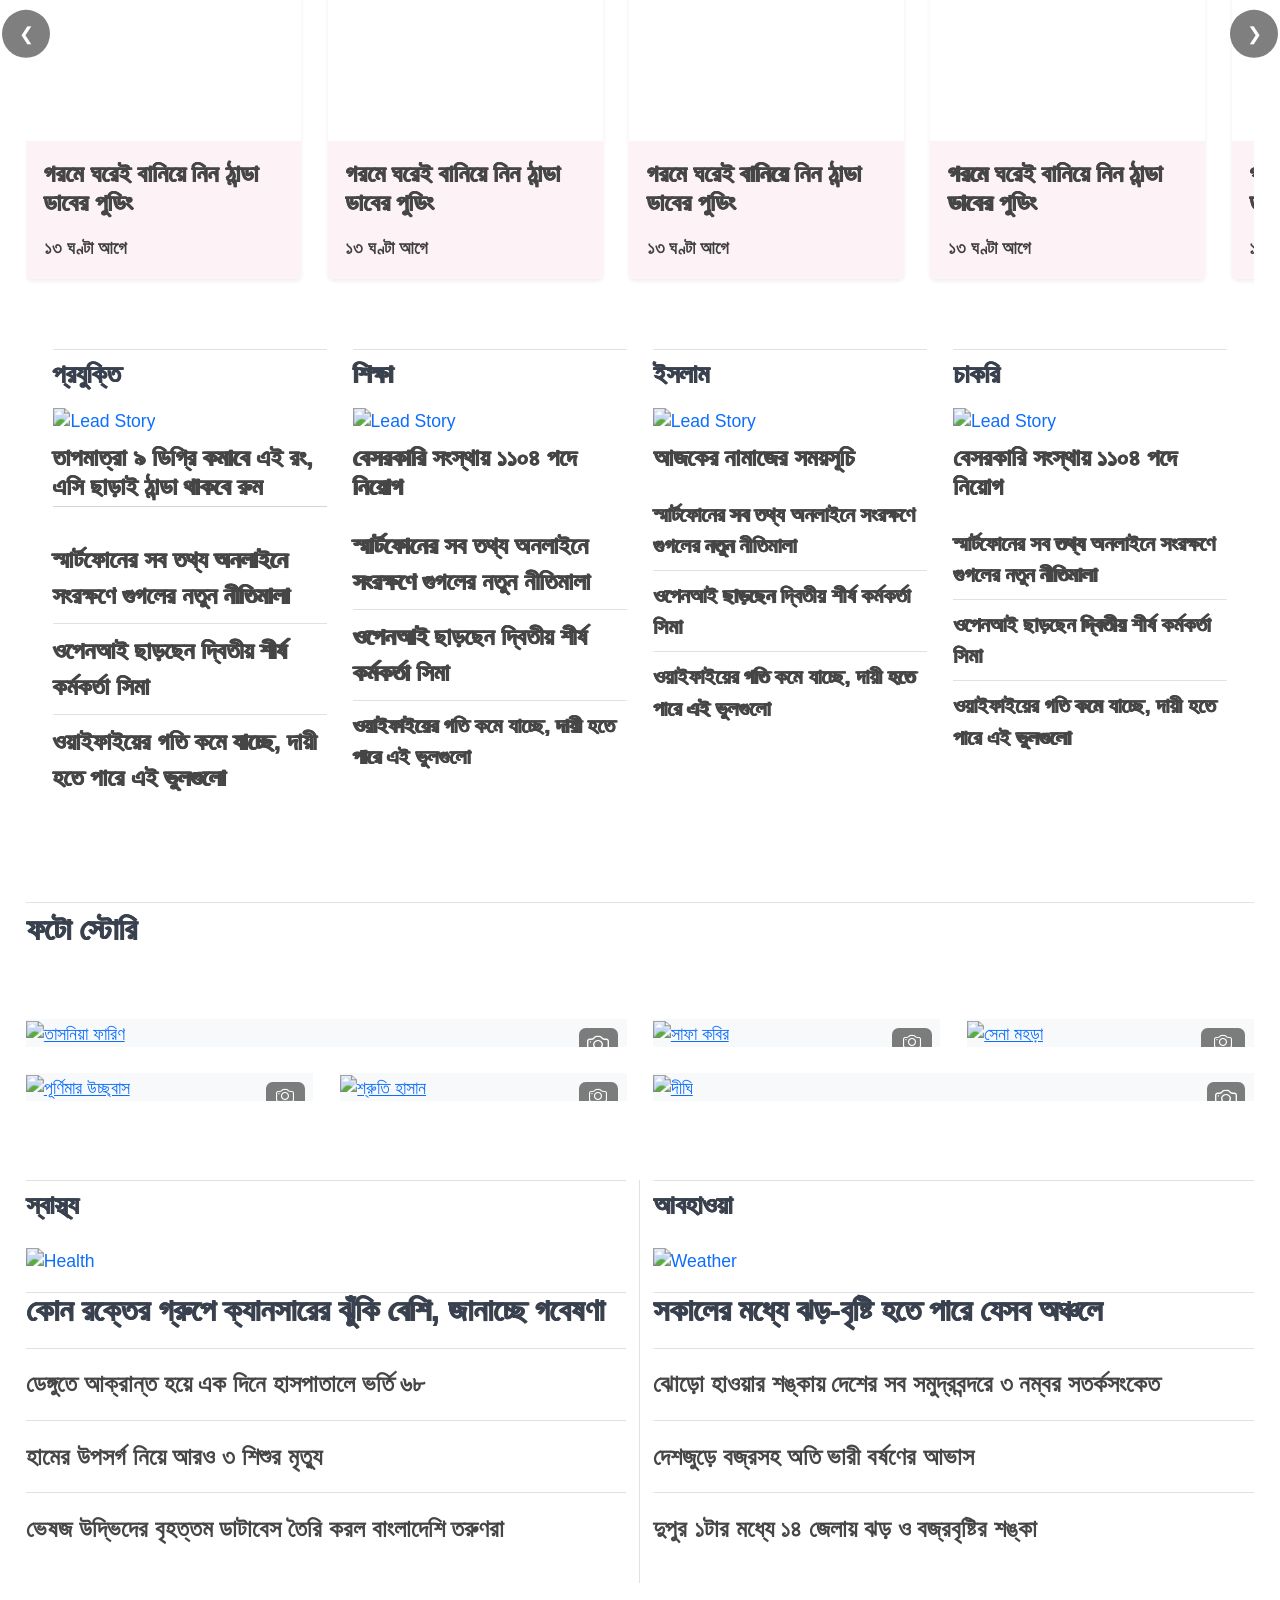
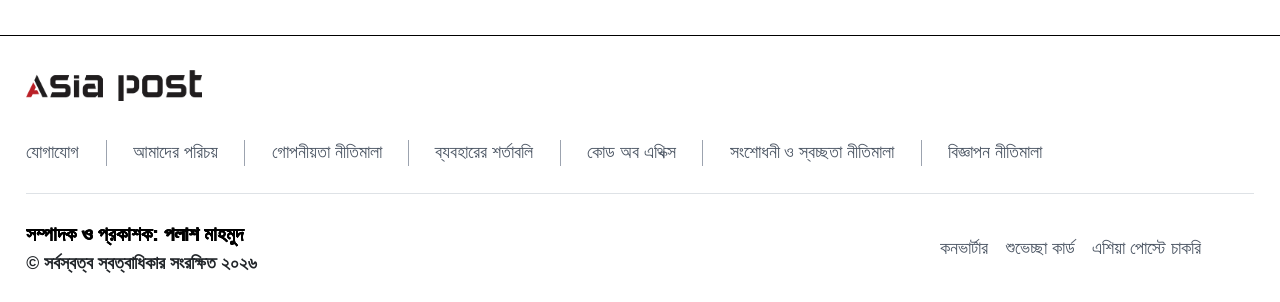
==== commit 69bee60b: "Add files via upload" ====
--- a/index.html
+++ b/index.html
@@ -2234,9 +2234,7 @@
         behavior: 'smooth'
     });
     });
-  </script>
-
-  <script>
+
   // Custom JavaScript for Asia Post
   document.addEventListener('DOMContentLoaded', () => {
       console.log('Asia Post loaded successfully');
@@ -2250,9 +2248,7 @@
           });
       }
   });
-  </script>
-
-    <script>
+ 
         function scrollSlider(direction) {
             const slider = document.getElementById('ap-slider');
             slider.scrollBy({
@@ -2266,9 +2262,7 @@
         slider.addEventListener('scroll', () => {
             // You can add logic here to hide the 'prev' button if scrollLeft is 0
         });
-    </script>
-
-    <script>
+  
     // Slider functionality for Polls
     const pollSlider = document.getElementById('poll-carousel');
     const dots = document.querySelectorAll('.dot');
@@ -2290,8 +2284,7 @@
             dot.classList.toggle('active', i === index);
         });
     });
-</script>
-<script>
+
     function scrollKotha(distance) {
         const slider = document.getElementById('kotha-slider');
         slider.scrollBy({
@@ -2299,8 +2292,7 @@
             behavior: 'smooth'
         });
     }
-</script>
-<script>
+
     function scrollLifestyle(distance) {
         const slider = document.getElementById('lifestyle-slider');
         slider.scrollBy({
@@ -2308,8 +2300,7 @@
             behavior: 'smooth'
         });
     }
-</script>
-<script>
+
     (function() {
     const menuBtn = document.querySelector('.menu-btn');
     const headerLeft = document.querySelector('.header-left');
